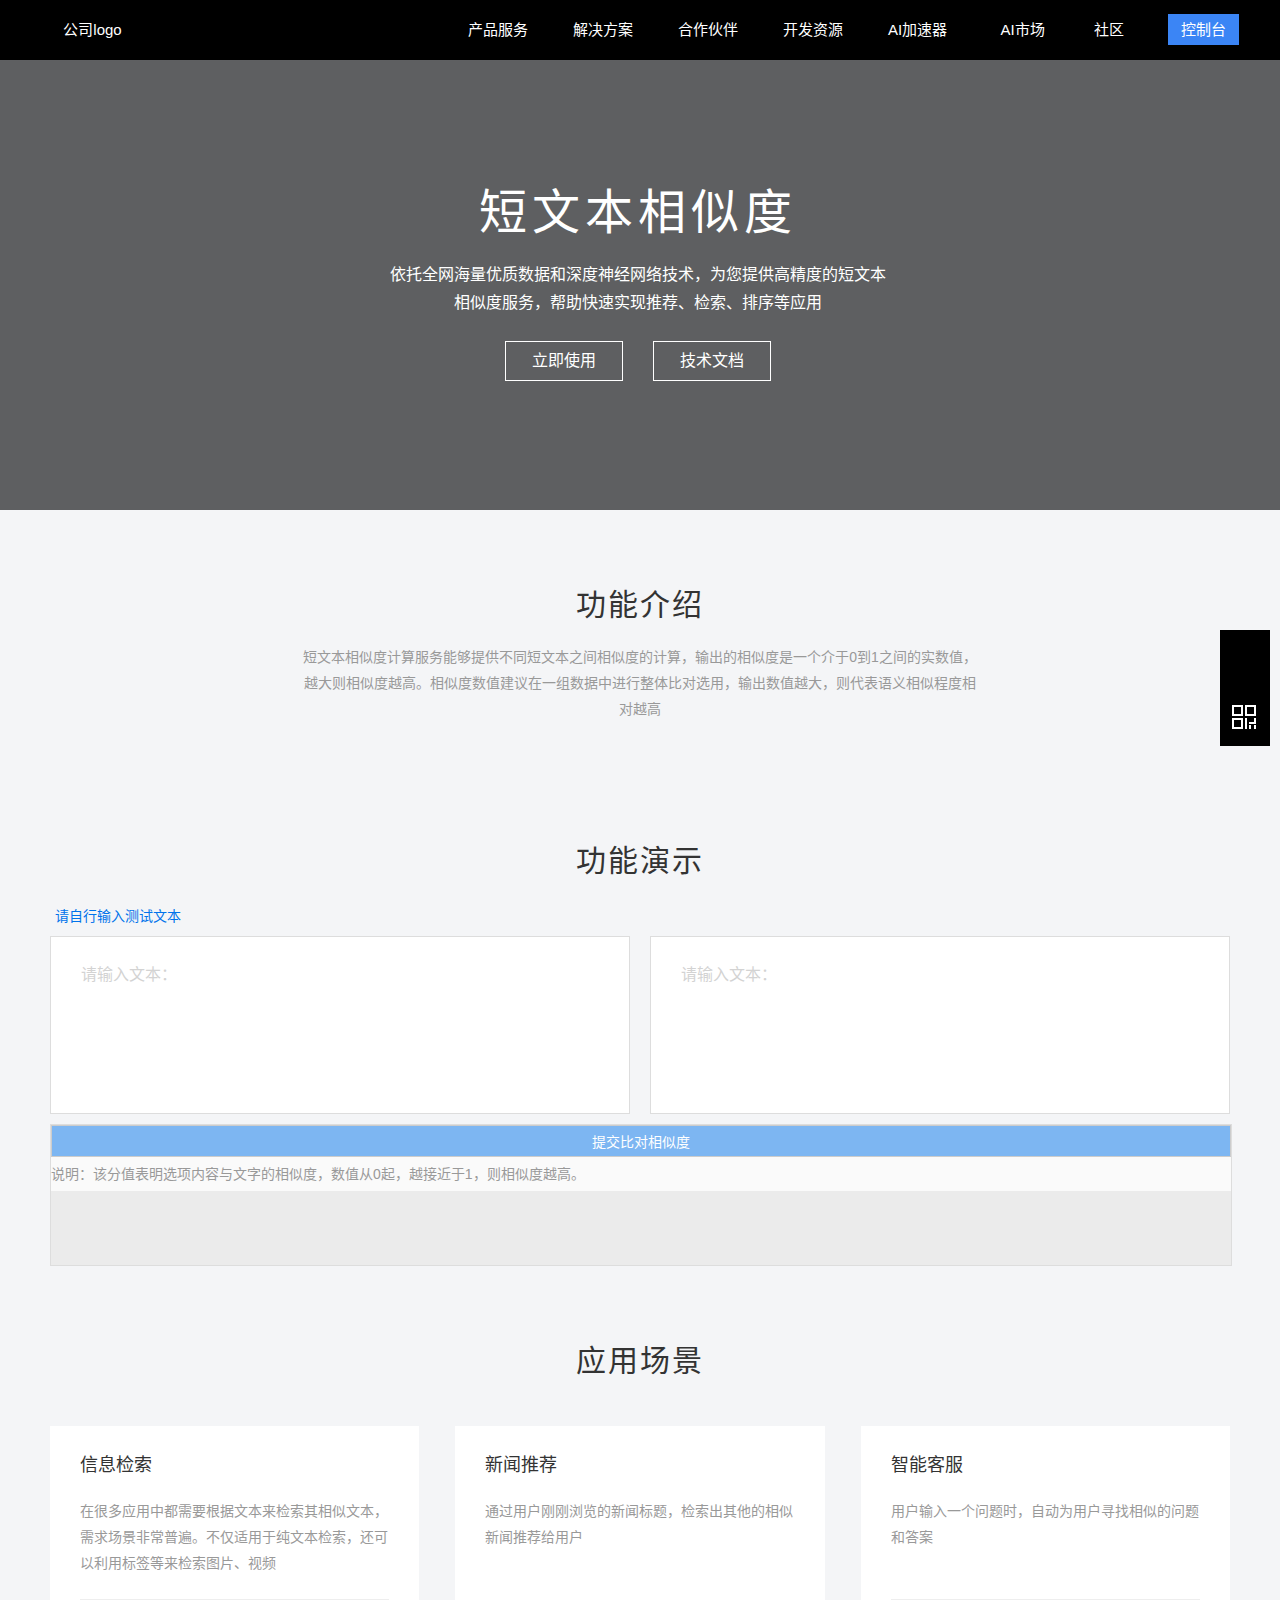
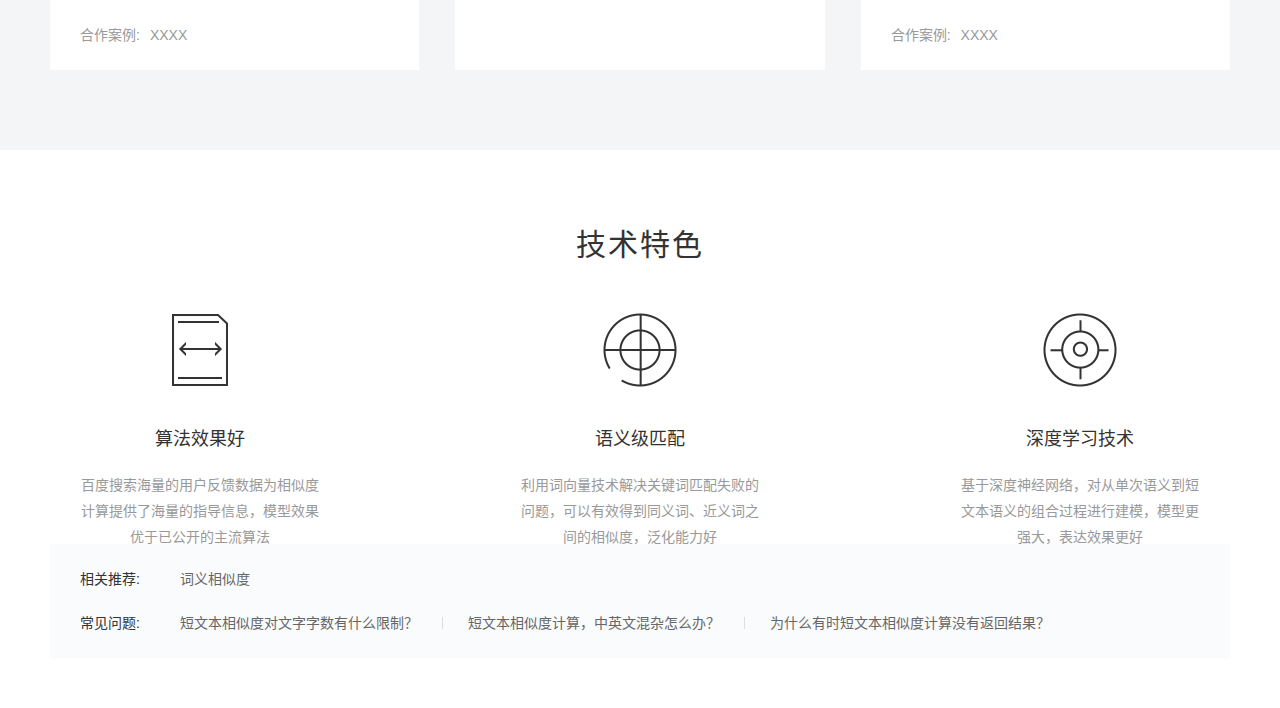
==== demo_app/static/index.html @ 2ed02845 "前端页面用post方法请求数据" ====
<!DOCTYPE html>
<!-- saved from url=(0288)file:///C:/Users/aaronnli/projects/baidu_short_text/%E7%99%BE%E5%BA%A6AI%E5%BC%80%E6%94%BE%E5%B9%B3%E5%8F%B0-%E5%85%A8%E7%90%83%E9%A2%86%E5%85%88%E7%9A%84%E4%BA%BA%E5%B7%A5%E6%99%BA%E8%83%BD%E6%9C%8D%E5%8A%A1%E5%B9%B3%E5%8F%B0-%E7%99%BE%E5%BA%A6AI%E5%BC%80%E6%94%BE%E5%B9%B3%E5%8F%B0.html -->
<html lang="zh-cn"><head><meta http-equiv="Content-Type" content="text/html; charset=UTF-8">
    
    <title>语言智能</title>
    <meta http-equiv="X-UA-Compatible" content="IE=edge">
    <meta name="viewport" content="width=device-width, initial-scale=1.0">
    <meta name="keywords" content="人工智能,百度AI开放平台,语音,speech,语音技术,图像,图像技术,NLP,自然语言,视频分析,视频技术,知识图谱,增强现实,大数据,数据智能,深度学习,机器学习,Paddle,场景应用,解决方案,baiduai,ai.baidu.com,aibaidu,baidubrain,baidurengongzhineng,baidurengongzhinengkaifangpingtai,baidudanao,智能,人工神经网络,人工智能的未来,人工智能产品,什么是人工智能,人工智能专业,人工智能技术,人工智能网站,人工智能的应用,人工智能算法,人工智能系统,人工智能编程,百度智能,AI,AI软件,百度,baidu,百度大脑,百度大脑官网,百度大脑平台,百度大脑开放平台,百度AI,百度AI平台,百度人工智能,人工智能百度,百度人工智能平台,百度人工智能开放平台,百度人工智能技术,百度大脑开放api,百度语音,百度图像,百度NLP,百度自然语言,百度自然语言处理,百度视频技术,百度知识图谱,百度增强现实,百度数据智能,百度深度学习">
    <meta name="description" content="提供全球领先的语音、图像、NLP等多项人工智能技术，开放对话式人工智能系统、智能驾驶系统两大行业生态，共享AI领域最新的应用场景和解决方案，帮您提升竞争力，开创未来">
    <meta name="baidu-site-verification" content="GOPjfm49Yc">
    <link rel="shortcut icon" href="https://aip.bdstatic.com/portal/dist/1560431540354/ai_images/favicon-32.ico">
    <!--[if IE 9]>
    <link rel="stylesheet" href="//aip.bdstatic.com/portal/dist/1560431540354/css/ie9.style.css">
    <![endif]-->
    <!-- <link rel="stylesheet" href="file:///C:/Users/aaronnli/projects/baidu_short_text/%E7%99%BE%E5%BA%A6AI%E5%BC%80%E6%94%BE%E5%B9%B3%E5%8F%B0-%E5%85%A8%E7%90%83%E9%A2%86%E5%85%88%E7%9A%84%E4%BA%BA%E5%B7%A5%E6%99%BA%E8%83%BD%E6%9C%8D%E5%8A%A1%E5%B9%B3%E5%8F%B0-%E7%99%BE%E5%BA%A6AI%E5%BC%80%E6%94%BE%E5%B9%B3%E5%8F%B0_files/base.style.css">
    <link rel="stylesheet" href="file:///C:/Users/aaronnli/projects/baidu_short_text/%E7%99%BE%E5%BA%A6AI%E5%BC%80%E6%94%BE%E5%B9%B3%E5%8F%B0-%E5%85%A8%E7%90%83%E9%A2%86%E5%85%88%E7%9A%84%E4%BA%BA%E5%B7%A5%E6%99%BA%E8%83%BD%E6%9C%8D%E5%8A%A1%E5%B9%B3%E5%8F%B0-%E7%99%BE%E5%BA%A6AI%E5%BC%80%E6%94%BE%E5%B9%B3%E5%8F%B0_files/nlp_basic-simnet.style.css"> -->

    <link rel="stylesheet" href="/static/index/base.style.css">
    <link rel="stylesheet" href="/static/index/nlp_basic-simnet.style.css">
    <!-- 由Aaron注释掉 
        <script src="http://push.zhanzhang.baidu.com/push.js"></script>
        <script src="https://hm.baidu.com/hm.js?8b973192450250dd85b9011320b455ba"></script>
        <script src="http://push.zhanzhang.baidu.com/push.js"></script>
        <script src="https://hm.baidu.com/hm.js?8b973192450250dd85b9011320b455ba"></script>
        <script charset="utf-8" src="/static/index/v.js"></script>
        <script charset="utf-8" src="file:///C:/Users/aaronnli/projects/baidu_short_text/%E7%99%BE%E5%BA%A6AI%E5%BC%80%E6%94%BE%E5%B9%B3%E5%8F%B0-%E5%85%A8%E7%90%83%E9%A2%86%E5%85%88%E7%9A%84%E4%BA%BA%E5%B7%A5%E6%99%BA%E8%83%BD%E6%9C%8D%E5%8A%A1%E5%B9%B3%E5%8F%B0-%E7%99%BE%E5%BA%A6AI%E5%BC%80%E6%94%BE%E5%B9%B3%E5%8F%B0_files/v.js.%E4%B8%8B%E8%BD%BD"></script><script src="file:///C:/Users/aaronnli/projects/baidu_short_text/%E7%99%BE%E5%BA%A6AI%E5%BC%80%E6%94%BE%E5%B9%B3%E5%8F%B0-%E5%85%A8%E7%90%83%E9%A2%86%E5%85%88%E7%9A%84%E4%BA%BA%E5%B7%A5%E6%99%BA%E8%83%BD%E6%9C%8D%E5%8A%A1%E5%B9%B3%E5%8F%B0-%E7%99%BE%E5%BA%A6AI%E5%BC%80%E6%94%BE%E5%B9%B3%E5%8F%B0_files/push.js.%E4%B8%8B%E8%BD%BD"></script><script src="file:///C:/Users/aaronnli/projects/baidu_short_text/%E7%99%BE%E5%BA%A6AI%E5%BC%80%E6%94%BE%E5%B9%B3%E5%8F%B0-%E5%85%A8%E7%90%83%E9%A2%86%E5%85%88%E7%9A%84%E4%BA%BA%E5%B7%A5%E6%99%BA%E8%83%BD%E6%9C%8D%E5%8A%A1%E5%B9%B3%E5%8F%B0-%E7%99%BE%E5%BA%A6AI%E5%BC%80%E6%94%BE%E5%B9%B3%E5%8F%B0_files/hm.js.%E4%B8%8B%E8%BD%BD"></script><script charset="utf-8" src="file:///C:/Users/aaronnli/projects/baidu_short_text/%E7%99%BE%E5%BA%A6AI%E5%BC%80%E6%94%BE%E5%B9%B3%E5%8F%B0-%E5%85%A8%E7%90%83%E9%A2%86%E5%85%88%E7%9A%84%E4%BA%BA%E5%B7%A5%E6%99%BA%E8%83%BD%E6%9C%8D%E5%8A%A1%E5%B9%B3%E5%8F%B0-%E7%99%BE%E5%BA%A6AI%E5%BC%80%E6%94%BE%E5%B9%B3%E5%8F%B0_files/v.js.%E4%B8%8B%E8%BD%BD"></script><script src="file:///C:/Users/aaronnli/projects/baidu_short_text/%E7%99%BE%E5%BA%A6AI%E5%BC%80%E6%94%BE%E5%B9%B3%E5%8F%B0-%E5%85%A8%E7%90%83%E9%A2%86%E5%85%88%E7%9A%84%E4%BA%BA%E5%B7%A5%E6%99%BA%E8%83%BD%E6%9C%8D%E5%8A%A1%E5%B9%B3%E5%8F%B0-%E7%99%BE%E5%BA%A6AI%E5%BC%80%E6%94%BE%E5%B9%B3%E5%8F%B0_files/push.js.%E4%B8%8B%E8%BD%BD"></script><script src="file:///C:/Users/aaronnli/projects/baidu_short_text/%E7%99%BE%E5%BA%A6AI%E5%BC%80%E6%94%BE%E5%B9%B3%E5%8F%B0-%E5%85%A8%E7%90%83%E9%A2%86%E5%85%88%E7%9A%84%E4%BA%BA%E5%B7%A5%E6%99%BA%E8%83%BD%E6%9C%8D%E5%8A%A1%E5%B9%B3%E5%8F%B0-%E7%99%BE%E5%BA%A6AI%E5%BC%80%E6%94%BE%E5%B9%B3%E5%8F%B0_files/hm.js.%E4%B8%8B%E8%BD%BD"></script><script charset="utf-8" src="file:///C:/Users/aaronnli/projects/baidu_short_text/%E7%99%BE%E5%BA%A6AI%E5%BC%80%E6%94%BE%E5%B9%B3%E5%8F%B0-%E5%85%A8%E7%90%83%E9%A2%86%E5%85%88%E7%9A%84%E4%BA%BA%E5%B7%A5%E6%99%BA%E8%83%BD%E6%9C%8D%E5%8A%A1%E5%B9%B3%E5%8F%B0-%E7%99%BE%E5%BA%A6AI%E5%BC%80%E6%94%BE%E5%B9%B3%E5%8F%B0_files/v.js.%E4%B8%8B%E8%BD%BD"></script><script src="file:///C:/Users/aaronnli/projects/baidu_short_text/%E7%99%BE%E5%BA%A6AI%E5%BC%80%E6%94%BE%E5%B9%B3%E5%8F%B0-%E5%85%A8%E7%90%83%E9%A2%86%E5%85%88%E7%9A%84%E4%BA%BA%E5%B7%A5%E6%99%BA%E8%83%BD%E6%9C%8D%E5%8A%A1%E5%B9%B3%E5%8F%B0-%E7%99%BE%E5%BA%A6AI%E5%BC%80%E6%94%BE%E5%B9%B3%E5%8F%B0_files/push.js.%E4%B8%8B%E8%BD%BD"></script><script src="file:///C:/Users/aaronnli/projects/baidu_short_text/%E7%99%BE%E5%BA%A6AI%E5%BC%80%E6%94%BE%E5%B9%B3%E5%8F%B0-%E5%85%A8%E7%90%83%E9%A2%86%E5%85%88%E7%9A%84%E4%BA%BA%E5%B7%A5%E6%99%BA%E8%83%BD%E6%9C%8D%E5%8A%A1%E5%B9%B3%E5%8F%B0-%E7%99%BE%E5%BA%A6AI%E5%BC%80%E6%94%BE%E5%B9%B3%E5%8F%B0_files/hm.js.%E4%B8%8B%E8%BD%BD"></script><script charset="utf-8" src="file:///C:/Users/aaronnli/projects/baidu_short_text/%E7%99%BE%E5%BA%A6AI%E5%BC%80%E6%94%BE%E5%B9%B3%E5%8F%B0-%E5%85%A8%E7%90%83%E9%A2%86%E5%85%88%E7%9A%84%E4%BA%BA%E5%B7%A5%E6%99%BA%E8%83%BD%E6%9C%8D%E5%8A%A1%E5%B9%B3%E5%8F%B0-%E7%99%BE%E5%BA%A6AI%E5%BC%80%E6%94%BE%E5%B9%B3%E5%8F%B0_files/v.js.%E4%B8%8B%E8%BD%BD"></script><script src="file:///C:/Users/aaronnli/projects/baidu_short_text/%E7%99%BE%E5%BA%A6AI%E5%BC%80%E6%94%BE%E5%B9%B3%E5%8F%B0-%E5%85%A8%E7%90%83%E9%A2%86%E5%85%88%E7%9A%84%E4%BA%BA%E5%B7%A5%E6%99%BA%E8%83%BD%E6%9C%8D%E5%8A%A1%E5%B9%B3%E5%8F%B0-%E7%99%BE%E5%BA%A6AI%E5%BC%80%E6%94%BE%E5%B9%B3%E5%8F%B0_files/push.js.%E4%B8%8B%E8%BD%BD"></script><script src="file:///C:/Users/aaronnli/projects/baidu_short_text/%E7%99%BE%E5%BA%A6AI%E5%BC%80%E6%94%BE%E5%B9%B3%E5%8F%B0-%E5%85%A8%E7%90%83%E9%A2%86%E5%85%88%E7%9A%84%E4%BA%BA%E5%B7%A5%E6%99%BA%E8%83%BD%E6%9C%8D%E5%8A%A1%E5%B9%B3%E5%8F%B0-%E7%99%BE%E5%BA%A6AI%E5%BC%80%E6%94%BE%E5%B9%B3%E5%8F%B0_files/hm.js.%E4%B8%8B%E8%BD%BD"></script><script src="file:///C:/Users/aaronnli/projects/baidu_short_text/%E7%99%BE%E5%BA%A6AI%E5%BC%80%E6%94%BE%E5%B9%B3%E5%8F%B0-%E5%85%A8%E7%90%83%E9%A2%86%E5%85%88%E7%9A%84%E4%BA%BA%E5%B7%A5%E6%99%BA%E8%83%BD%E6%9C%8D%E5%8A%A1%E5%B9%B3%E5%8F%B0-%E7%99%BE%E5%BA%A6AI%E5%BC%80%E6%94%BE%E5%B9%B3%E5%8F%B0_files/push.js.%E4%B8%8B%E8%BD%BD"></script><script src="file:///C:/Users/aaronnli/projects/baidu_short_text/%E7%99%BE%E5%BA%A6AI%E5%BC%80%E6%94%BE%E5%B9%B3%E5%8F%B0-%E5%85%A8%E7%90%83%E9%A2%86%E5%85%88%E7%9A%84%E4%BA%BA%E5%B7%A5%E6%99%BA%E8%83%BD%E6%9C%8D%E5%8A%A1%E5%B9%B3%E5%8F%B0-%E7%99%BE%E5%BA%A6AI%E5%BC%80%E6%94%BE%E5%B9%B3%E5%8F%B0_files/hm.js.%E4%B8%8B%E8%BD%BD"></script><script charset="utf-8" src="file:///C:/Users/aaronnli/projects/baidu_short_text/%E7%99%BE%E5%BA%A6AI%E5%BC%80%E6%94%BE%E5%B9%B3%E5%8F%B0-%E5%85%A8%E7%90%83%E9%A2%86%E5%85%88%E7%9A%84%E4%BA%BA%E5%B7%A5%E6%99%BA%E8%83%BD%E6%9C%8D%E5%8A%A1%E5%B9%B3%E5%8F%B0-%E7%99%BE%E5%BA%A6AI%E5%BC%80%E6%94%BE%E5%B9%B3%E5%8F%B0_files/v.js.%E4%B8%8B%E8%BD%BD"></script><script src="file:///C:/Users/aaronnli/projects/baidu_short_text/%E7%99%BE%E5%BA%A6AI%E5%BC%80%E6%94%BE%E5%B9%B3%E5%8F%B0-%E5%85%A8%E7%90%83%E9%A2%86%E5%85%88%E7%9A%84%E4%BA%BA%E5%B7%A5%E6%99%BA%E8%83%BD%E6%9C%8D%E5%8A%A1%E5%B9%B3%E5%8F%B0-%E7%99%BE%E5%BA%A6AI%E5%BC%80%E6%94%BE%E5%B9%B3%E5%8F%B0_files/push.js.%E4%B8%8B%E8%BD%BD"></script><script src="file:///C:/Users/aaronnli/projects/baidu_short_text/%E7%99%BE%E5%BA%A6AI%E5%BC%80%E6%94%BE%E5%B9%B3%E5%8F%B0-%E5%85%A8%E7%90%83%E9%A2%86%E5%85%88%E7%9A%84%E4%BA%BA%E5%B7%A5%E6%99%BA%E8%83%BD%E6%9C%8D%E5%8A%A1%E5%B9%B3%E5%8F%B0-%E7%99%BE%E5%BA%A6AI%E5%BC%80%E6%94%BE%E5%B9%B3%E5%8F%B0_files/hm.js.%E4%B8%8B%E8%BD%BD"></script><script src="file:///C:/Users/aaronnli/projects/baidu_short_text/%E7%99%BE%E5%BA%A6AI%E5%BC%80%E6%94%BE%E5%B9%B3%E5%8F%B0-%E5%85%A8%E7%90%83%E9%A2%86%E5%85%88%E7%9A%84%E4%BA%BA%E5%B7%A5%E6%99%BA%E8%83%BD%E6%9C%8D%E5%8A%A1%E5%B9%B3%E5%8F%B0-%E7%99%BE%E5%BA%A6AI%E5%BC%80%E6%94%BE%E5%B9%B3%E5%8F%B0_files/push.js.%E4%B8%8B%E8%BD%BD"></script><script charset="utf-8" src="file:///C:/Users/aaronnli/projects/baidu_short_text/%E7%99%BE%E5%BA%A6AI%E5%BC%80%E6%94%BE%E5%B9%B3%E5%8F%B0-%E5%85%A8%E7%90%83%E9%A2%86%E5%85%88%E7%9A%84%E4%BA%BA%E5%B7%A5%E6%99%BA%E8%83%BD%E6%9C%8D%E5%8A%A1%E5%B9%B3%E5%8F%B0-%E7%99%BE%E5%BA%A6AI%E5%BC%80%E6%94%BE%E5%B9%B3%E5%8F%B0_files/v.js.%E4%B8%8B%E8%BD%BD"></script><script src="file:///C:/Users/aaronnli/projects/baidu_short_text/%E7%99%BE%E5%BA%A6AI%E5%BC%80%E6%94%BE%E5%B9%B3%E5%8F%B0-%E5%85%A8%E7%90%83%E9%A2%86%E5%85%88%E7%9A%84%E4%BA%BA%E5%B7%A5%E6%99%BA%E8%83%BD%E6%9C%8D%E5%8A%A1%E5%B9%B3%E5%8F%B0-%E7%99%BE%E5%BA%A6AI%E5%BC%80%E6%94%BE%E5%B9%B3%E5%8F%B0_files/hm.js.%E4%B8%8B%E8%BD%BD"></script>
        <script>
                var _hmt = _hmt || [];
                (function() {
                    var hm = document.createElement("script");
                    hm.src = "https://hm.baidu.com/hm.js?8b973192450250dd85b9011320b455ba";
                    var s = document.getElementsByTagName("script")[0];
                    s.parentNode.insertBefore(hm, s);
                })();
        </script>
    -->
<style type="text/css">#MsnDialog.ad, #MyMoveAd, #QQ_Full, #ad-SNSSplashAd, #ad6cn, #adBody07, #adLeftFloat, #adRightFloat, #ad_box1, #ad_box2, #ad_full, #ad_headerbanner, #ads_c_tpc, #ads_top_video, #adtop1, #adx_cggp, #crazy_ad_float, #crazy_ad_layer, #cs_left_couplet, #cs_right_couplet, #doyoo_mon_mask, #doyoo_monitor, #duilian_left, #duilian_right, #eis_pad1, #eis_pad2, #floatAd, #floatad-winpop, #fwin_popad_7ree, #fwin_popad_7ree + #fwin_dialog, #gg300, #googleAdIndexTop, #haoetv1, #js-ad-map, #js_ads_banner_top, #js_ads_banner_top_slide, #kfpopupDiv, #leftCouple, #leftCouplet, #leftFloat + #rightFloat, #left_couple, #left_down_float_ad, #left_float + #right_float, #left_top_ad, #left_up_float_ad, #lovexin1, #lovexin11, #lovexin12, #lovexin13, #lovexin14 { display: none!important; z-index:-1!important; height:0px!important;}
#lovexin2, #mbjx_ad, #miaov_float_layer, #micast_ads, #movieInfoRight, #my-adsFPR, #navcontainer + .moneyarea, #netease_mail_footer, #olfullad, #overture_ads_bottom_td, #overture_ads_top_td, #popup.t, #ptcmsad1, #qj960a, #qj960b, #results.content-main > .eLeft, #rightCouple, #rightCouple + #leftFloat, #rightCouplet, #rightCouplet + #leftFloat, #right_couple, #right_couple + #left_float, #right_down_float_ad, #right_up_float_ad, #shareman_ad, #sitefocus.focus, #snActive-wrap, #table1[width="468"][height="50"], #table1[width="794"][height="60"], #table1[width="812"][height="50"], #tanx-con-1, #tanx-fold-main, #textggs, #top_ads0, #toperAd2, #toptb + div[align="center"], #tr_ad1, #tr_ad10, #tr_ad11, #tr_ad2, #tr_ad3, #tr_ad4, #tr_ad5, #tr_ad6, #tr_ad7, #tr_ad8, #tr_ad9, #tripadvisor-ad, #xinnxi, #xinxi { display: none!important; z-index:-1!important; height:0px!important;}
#zds_ad, ._cggp, ._ggs, ._popIn_recommend_article_ad, ._popIn_recommend_article_ad_reserved, .a_cn, .a_fl, .a_pb, .a_pr, .a_sxc, .a_xsfl, .ad-above-footer, .ad-below-adjacent-post, .ad-below-header-menu, .ad-below-post-title, .ad-below-related-post, .ad-couplet-common, .ad-left-down, .ad-left-top, .ad-right-down, .ad-right-top, .ad-site, .ad250left, .ad250right, .ad300left, .ad336left, .ad990x130, .ad990x90, .ad_couplebanner, .ad_fixed, .ad_footerbanner, .ad_headerbanner, .ad_hf, .ad_home_current, .ad_midd, .ad_right_1, .ad_right_2, .ad_thread, .ads > a > img[src*=".sinaimg."], .adsense160, .adsense200, .adsoho, .assort-ad, .banner-ad-section, .bdyp-sygg-ul, .below_ads, .bm.a_c, .bn728-93, .bottom-adv, .bottomSponsor { display: none!important; z-index:-1!important; height:0px!important;}
.bus_adsbox, .cari-ads, .chat-ad, .chat-right-ad, .chat-sysbroadcast-ad, .chat-top-ad, .comiis_adbox, .con_ad, .content-video > .ads, .content-video > .ads-player, .content_ad_300, .couplet_9cb0d, .customSlideshow-ad-below, .d_slidebanner, .f-sign-cont[data-dysign-adid], .gg1000, .gg430, .gg_300, .gg_950, .gg_960, .gg_full, .ggad, .ggdistich, .gggtop, .ggpost-below, .ggtop, .google_adsense2, .gpt_ads_box, .hao123-unionad-pic, .heg > .div-list, .his-sign-cont[data-dysign-adid], .iHead960x90, .index_alert_gg, .indexad2, .indexad3, .indexad4, .it618_firstad_flex, .kf_qycn_com_cckf_welcomebox, .leftadv, .lol-ad, .lol_ad, .lyzm-prevent, .menutab_ad, .ml_ad1, .ml_ad3, .ml_ad5, .mlad, .movie-advert-link, .pagead_3, .player-bottom-gg { display: none!important; z-index:-1!important; height:0px!important;}
.readerAd, .room-ad-bottom, .room-ad-top, .room-ad-video-down, .scupioadslot, .sxAdBox, .theme_custom_slidebox-ad-below, .tipadds, .tmall_ad_container, .top-read-ad, .topSponsor, .toy52_outer, .toy52apparel_ALL, .twavt-ads, .wf_ad_block, .widget_ad_sidebar, .widget_adbox, .wp.a_f, .wp.a_h, .wumii-bottom-popup, .wumii-widget-ad, .wzad, .yd_ad, .yd_ad1, .yd_ad2, .yd_ad3, .yd_ad5, .yd_ad6, .zone_wap_banner2, A[href*=".com/?Agent="], a[href*=".123ch.cn"], a[href*=".222bz.com/"], a[href*=".9xiazaiqi.com"], a[href*=".com/?Extend="], a[href*=".com/?p="][target="_blank"] > img[src$=".gif"], a[href*=".com/Register.aspx?aid="], a[href*=".com/Register/?a="], a[href*=".com/Register?a="], a[href*=".com?aff="], a[href*=".com?intr="], a[href*=".downok.com"], a[href*=".qpzqxz.com/"], a[href*=".qtj5.com/"], a[href*=".tudown.com/"], a[href*=".wjLkj.com/"], a[href*=".yyk2.com/"], a[href*="/?INTR="], a[href*="/?Intr="], a[href*="/?intr="], a[href^="http://ad.moemoe."] { display: none!important; z-index:-1!important; height:0px!important;}
a[href^="http://go.gotourl.xyz/"], a[href^="http://www.upupoo.com/?"], a[href^="https://hi.potvpn.com/?from="], body[onload*="u()"] > #x, div#ad_id, div[id^="ad_thread"], img[src$="/2016-0114-700X70.gif"] ~ a[onmouseover="this.style.background='#DEF5CD';"]:nth-child(-n+226), img[src$="/2016-0114-700X70.gif"] ~ span[class^="f"] > span > a[onmouseover="this.style.background='#DEF5CD';"]:first-child:last-child, img[src$="/47650fdad90b35b07d9339b792713f7e.gif"] ~ a[onmouseover="this.style.background='#DEF5CD';"]:nth-child(-n+226), img[src$="/47650fdad90b35b07d9339b792713f7e.gif"] ~ span[class^="f"] > span > a[onmouseover="this.style.background='#DEF5CD';"]:first-child:last-child, img[src$="/a1b45005bda18472821222856c6d4f99.gif"] ~ a[onmouseover="this.style.background='#DEF5CD';"]:nth-child(-n+226), img[src$="/a1b45005bda18472821222856c6d4f99.gif"] ~ span[class^="f"] > span > a[onmouseover="this.style.background='#DEF5CD';"]:first-child:last-child, script + #rbbox, script + .sptable[cellpadding="5"], script + .sptable_do_not_remove[cellpadding="5"], table[style="border:#e8e8e8 1px solid;"] + div[style="margin-top:5px"] > table[style="width:100%;"][cellspacing="0"][cellpadding="1"][bordercolor="#999999"][border="1"], [style="display:none"] + iframe[scrolling="no"][src*="//"][src*="?"][src*="="][src*="&"][width][height][frameborder="0"], div:not([id]):not([class]):not([style]) > div:not([id]):not([class]):not([style]) > iframe[scrolling="no"][src*="//"][src*="?"][src*="="][src*="&"][width][height][frameborder="0"], div[style^="width: 100%;"][style$="display: block;"] iframe[scrolling="no"][src*="//"][src*="?"][src*="="][src*="&"][width][height][frameborder="0"], div[style^="width: 100%;"][style$="margin: 0px;"] iframe[scrolling="no"][src*="//"][src*="?"][src*="="][src*="&"][width][height][frameborder="0"], div[style^="width: 100%;"][style$="opacity: 100;"] iframe[scrolling="no"][src*="//"][src*="?"][src*="="][src*="&"][width][height][frameborder="0"], div[style^="width: 100%;"][style$="overflow: hidden;"] iframe[scrolling="no"][src*="//"][src*="?"][src*="="][src*="&"][width][height][frameborder="0"], div[style^="width: 100%;"][style$="visibility: visible;"] iframe[scrolling="no"][src*="//"][src*="?"][src*="="][src*="&"][width][height][frameborder="0"], div[style^="width: 100%;"][style$="z-index: inherit;"] iframe[scrolling="no"][src*="//"][src*="?"][src*="="][src*="&"][width][height][frameborder="0"], #cpro_container, a[href*="/mobads.php?"], div[id][style="width: 100%;"] > div > div > iframe[scrolling="no"][src^="http"][src*="?"][src*="="][src*="&"][width][height][frameborder="0"], div[id][style="width: 100%;"] > div > iframe[scrolling="no"][src^="http"][src*="?"][src*="="][src*="&"][width][height][frameborder="0"], div[id][style="width: 100%;"] > iframe[scrolling="no"][src^="http"][src*="?"][src*="="][src*="&"][width][height][frameborder="0"], div[style="width: 100%;"]:not([id]):not([class]) > iframe[scrolling="no"][src*="//"][src*="?"][src*="="][src*="&"][width][height][frameborder="0"], div[style^="width: 100%;"]:not([id]):not([class]) > iframe[scrolling="no"][src^="http"][src*="?"][src*="="][src*="&"][width][height][frameborder="0"], .footer > #box[style="width:100%;height:100%;position:fixed;top:0"], a[href^="http://yunbofangbt."], #j-new-ad, .a_sxfl, .a_sxmu, .a_sxp, .a_sxpb, .heg > .partner-list, a[href^="/dasp.php?a="], [class^="ADTOPLB"] { display: none!important; z-index:-1!important; height:0px!important;}
</style><style type="text/css">.adsbygoogle, .ggbox, .banner-site, .a_p, .a_fr, div[id$="2"] ~ #\31 [data-click^="\7b \"rsv_bdr\":\"0\",\"p5\":"], div[data-ad], .wgt-ads, .wapAd, .v-s-tuiguang-wrap, .topBanner, .top-banner-ad-wrap, .top-ad-cont, .text-link-ads, .text-advertise, .tc-card[tpl="fc_before_fixads"], .spread-wrap, .spage-couplet-container, .slide-bner-adv-ret, .sfc-image-content-waterfall-item > div:not([class]) > .sfc-image-content-cell, .sfc-image-content-adtext, .sf-wrap > .c-back + div[id]:last-child, .search-aside-adWrap, .sam_iebrowser_banner, .s-news-special[data-url^="http://vip.baidu.com/"], .rightAd-skin, .rec-feeditem, .qb-other-answer-wmad, .picad, .pageLeftFixedAD, .nav_ads, .manual-spread, .l-header-ad, .intro-adv, .gg-content, .ecomad-banner-loading, .ec_wise_ad, .ec_sma_im, .ec_im_container, .ec_ad, .ec-oad, .ec-ad, .content-adv, .cbg-Ads, .bds-list-ads, .banner-cover, .afd-item, .adTopImg, .adLog, .ad-platform-tips { display: none!important; z-index:-1!important; height:0px!important;}
#wgt-left-promo, #video_push_box, #spage-top-banner, #sning3, #sning2, #sning1, #search_bottomad, #search-union-ad, #left-promotion, #j-ad-side, #j-ad-first, #index_right_top, #index_right_float, #index_banner_top, #gamePromo, #ec_im_container, #couplet-right, #couplet-left, #bdyx_float_rb, #asideRight, #asideLeft, #ad_xbox_3, #ad_xbox_2, #ad_xbox_1, #adTitleRight, #adMainTopRight, #adMainTopLeft, #adCard, a[href*="/?aff="], a[href*=".umeng.com"], a > img[width="980"][src*=".sinaimg."], a > img[width="960"][src*=".sinaimg."], a > img[src*=".sinaimg."][src$=".gif"][style*="width:960"], .wp.a_t, .widget_ui_ads, .baiduad, .a_pt, .a_mu, #kfivtwin, #haoetv, #gg1 { display: none!important; z-index:-1!important; height:0px!important;}
</style><style type="text/css">*[style="display:block !important;visibility:visible !important"]{margin:0!important;height: 0 !important;overflow: hidden !important;opacity: 0 !important;pointer-events: none !important;}</style>
<style id="__web-inspector-hide-shortcut-style__" type="text/css">
.__web-inspector-hide-shortcut__, .__web-inspector-hide-shortcut__ *, .__web-inspector-hidebefore-shortcut__::before, .__web-inspector-hideafter-shortcut__::after
{
    visibility: hidden !important;
}
</style>

<!-- <script src="/static/vue/vue.js"></script> -->
<script src="/static/jquery/jquery-3.4.1.js"></script>
</head>
<body class="ai-platform" youdao="bind">
<img src="/static/index/03D0F32FE36C4E3A893D1AD60E797F5B" class="ai-share-icon" alt="">
<div class="ai-nav-contain" id="ai-nav-contain">
    <div class="ai-nav-cover">
        <!-- <a>
            <div class="ai-nav-brand" style="color: #FFFFFF">公司logo</div>
        </a> -->
        
        <div class="ai-nav-item" style="margin-right:300px">
            <div class="ai-nav-name">公司logo</div>
        </div>
        <div class="ai-nav-item">
            <div class="ai-nav-name">产品服务</div>
            <div class="ai-nav-detail ai-nav-detail-l" id="ai-nav-tech">
                <div class="ai-nav-detail-l-title-contain">
                    <div class="ai-nav-detail-l-title" data-index="0">
                        <div class="ai-nav-detail-l-title-icon ai-icon-speech"></div>
                        <div class="ai-nav-detail-l-title-info">语音技术</div>
                        <div class="ai-nav-detail-l-title-array"></div>
                    </div>
                    <div class="ai-nav-detail-l-title" data-index="1">
                        <div class="ai-nav-detail-l-title-icon ai-icon-image"></div>
                        <div class="ai-nav-detail-l-title-info">图像技术</div>
                        <div class="ai-nav-detail-l-title-array"></div>
                    </div>
                    <div class="ai-nav-detail-l-title" data-index="2">
                        <div class="ai-nav-detail-l-title-icon ai-icon-text"></div>
                        <div class="ai-nav-detail-l-title-info">文字识别</div>
                        <div class="ai-nav-detail-l-title-array"></div>
                    </div>
                    <div class="ai-nav-detail-l-title" data-index="3">
                        <div class="ai-nav-detail-l-title-icon ai-icon-body"></div>
                        <div class="ai-nav-detail-l-title-info">人脸与人体识别</div>
                        <div class="ai-nav-detail-l-title-array"></div>
                    </div>
                    <div class="ai-nav-detail-l-title" data-index="4">
                        <div class="ai-nav-detail-l-title-icon ai-icon-video"></div>
                        <div class="ai-nav-detail-l-title-info">视频技术</div>
                        <div class="ai-nav-detail-l-title-array"></div>
                    </div>
                    <div class="ai-nav-detail-l-title" data-index="5">
                        <div class="ai-nav-detail-l-title-icon ai-icon-ar"></div>
                        <div class="ai-nav-detail-l-title-info">AR与VR</div>
                        <div class="ai-nav-detail-l-title-array"></div>
                    </div>
                    <div class="ai-nav-detail-l-title" data-index="6">
                        <div class="ai-nav-detail-l-title-icon ai-icon-nlp"></div>
                        <div class="ai-nav-detail-l-title-info">自然语言处理</div>
                        <div class="ai-nav-detail-l-title-array"></div>
                    </div>
                    <div class="ai-nav-detail-l-title" data-index="7">
                        <div class="ai-nav-detail-l-title-icon ai-icon-data"></div>
                        <div class="ai-nav-detail-l-title-info">数据智能</div>
                        <div class="ai-nav-detail-l-title-array"></div>
                    </div>
                    <div class="ai-nav-detail-l-title" data-index="8">
                        <div class="ai-nav-detail-l-title-icon ai-icon-schema"></div>
                        <div class="ai-nav-detail-l-title-info">知识图谱</div>
                        <div class="ai-nav-detail-l-title-array"></div>
                    </div>
                    <div class="ai-nav-detail-l-title-modify">
                        <div class="ai-nav-detail-l-title" data-index="9">
                            <div class="ai-nav-detail-l-title-icon ai-icon-hardware"></div>
                            <div class="ai-nav-detail-l-title-info">硬件产品与服务</div>
                            <div class="ai-nav-detail-l-title-array"></div>
                        </div>
                        <div class="ai-nav-detail-l-title" data-index="10">
                            <div class="ai-nav-detail-l-title-icon ai-icon-easydl"></div>
                            <div class="ai-nav-detail-l-title-info">定制化训练平台</div>
                            <div class="ai-nav-detail-l-title-array"></div>
                        </div>
                        <div class="ai-nav-detail-l-title ai-nav-detail-l-title-last" data-index="11">
                            <div class="ai-nav-detail-l-title-icon ai-icon-paddle"></div>
                            <div class="ai-nav-detail-l-title-info">深度学习开放平台</div>
                            <div class="ai-nav-detail-l-title-array"></div>
                        </div>
                    </div>
                </div>
                <div class="ai-nav-detail-l-mask">
                    <div class="ai-nav-detail-l-inner-contain ai-nav-detail-l-inner-contain-active">
                        <div class="ai-nav-detail-l-content">
                            <div class="ai-nav-detail-l-specific">
                                <div class="ai-nav-detail-l-specific-title">
                                    <div class="ai-nav-detail-l-specific-title-inner">
                                        <a>
                                            语音识别
                                        </a>
                                    </div>
                                </div>
                                <div class="ai-nav-common-column">
                                    <div class="ai-nav-common-column-item">
                                        <div class="ai-nav-common-column-item-inner ai-hot">
                                            <a>
                                                语音识别
                                            </a>
                                        </div>
                                    </div>
                                    <div class="ai-nav-common-column-item">
                                        <div class="ai-nav-common-column-item-inner">
                                            <a>
                                                远场语音识别
                                            </a>
                                        </div>
                                    </div>
                                </div>
                                <div class="ai-nav-common-column">
                                    <div class="ai-nav-common-column-item">
                                        <div class="ai-nav-common-column-item-inner ai-new">
                                            <a>
                                                语音识别极速版
                                            </a>
                                        </div>
                                    </div>
                                </div>
                                <div class="ai-nav-common-column">
                                    <div class="ai-nav-common-column-item">
                                        <div class="ai-nav-common-column-item-inner">
                                            <a>
                                                长语音识别
                                            </a>
                                        </div>
                                    </div>
                                </div>
                            </div>
                            <div class="ai-nav-detail-l-specific">
                                <div class="ai-nav-detail-l-specific-title">
                                    <div class="ai-nav-detail-l-specific-title-inner ai-hot">
                                        <a>
                                            语音合成
                                        </a>
                                    </div>
                                </div>
                            </div>
                            <div class="ai-nav-detail-l-specific">
                                <div class="ai-nav-detail-l-specific-title">
                                    <div class="ai-nav-detail-l-specific-title-inner">
                                        <a>
                                            语音唤醒
                                        </a>
                                    </div>
                                </div>
                            </div>
                            <div class="ai-nav-detail-l-specific">
                                <div class="ai-nav-detail-l-specific-title">
                                    <div class="ai-nav-detail-l-specific-title-inner">
                                        <a>
                                            呼叫中心语音
                                        </a>
                                    </div>
                                </div>
                                <div class="ai-nav-common-column">
                                    <div class="ai-nav-common-column-item">
                                        <div class="ai-nav-common-column-item-inner">
                                            <a>
                                                实时语音识别
                                            </a>
                                        </div>
                                    </div>
                                </div>
                                <div class="ai-nav-common-column">
                                    <div class="ai-nav-common-column-item">
                                        <div class="ai-nav-common-column-item-inner">
                                            <a>
                                                音频文件转写
                                            </a>
                                        </div>
                                    </div>
                                </div>
                            </div>
                        </div>
                        <div class="ai-nav-detail-l-product-line"></div>
                        <div class="ai-nav-detail-l-product">
                            <div class="ai-nav-detail-l-product-inner">
                                <div class="ai-nav-common-p-title">
                                    硬件产品与服务
                                </div>
                                <div class="ai-nav-detail-l-product-info">
                                    <div class="ai-nav-detail-l-product-info-inner ai-test">
                                        <a>
                                            远场语音开发套件
                                        </a>
                                    </div>
                                </div>
                                <div class="ai-nav-detail-l-product-info">
                                    <div class="ai-nav-detail-l-product-info-inner ai-new">
                                        <a>
                                            机器人平台ABC Robot
                                        </a>
                                    </div>
                                </div>
                                <div class="ai-nav-common-p-title">
                                    专项解决方案
                                </div>
                                <div class="ai-nav-detail-l-product-info">
                                    <div class="ai-nav-detail-l-product-info-inner ai-test">
                                        <a>
                                            智能电销
                                        </a>
                                    </div>
                                </div>
                                <div class="ai-nav-detail-l-product-info">
                                    <div class="ai-nav-detail-l-product-info-inner ai-test">
                                        <a>
                                            语音搜索解决方案
                                        </a>
                                    </div>
                                </div>
                                <div class="ai-nav-detail-l-product-info">
                                    <div class="ai-nav-detail-l-product-info-inner ai-test">
                                        <a>
                                            呼叫中心语音解决方案
                                        </a>
                                    </div>
                                </div>
                                <div class="ai-nav-common-p-title">
                                    定制化训练平台
                                </div>
                                <div class="ai-nav-detail-l-product-info">
                                    <div class="ai-nav-detail-l-product-info-inner ai-new">
                                        <a>
                                            语音自训练平台
                                        </a>
                                    </div>
                                </div>
                                <div class="ai-nav-common-p-title">
                                    私有化产品
                                </div>
                                <div class="ai-nav-detail-l-product-info">
                                    <div class="ai-nav-detail-l-product-info-inner ai-new">
                                        <a>
                                            私有化模型
                                        </a>
                                    </div>
                                </div>
                            </div>
                        </div>
                    </div>
                    <div class="ai-nav-detail-l-inner-contain">
                        <div class="ai-nav-detail-l-content">
                            <div class="ai-nav-detail-l-specific">
                                <div class="ai-nav-detail-l-specific-title">
                                    <div class="ai-nav-detail-l-specific-title-inner">
                                        <a>
                                            图像识别
                                        </a>
                                    </div>
                                </div>
                                <div class="ai-nav-common-column">
                                    <div class="ai-nav-common-column-item">
                                        <div class="ai-nav-common-column-item-inner ai-hot">
                                            <a>
                                                通用物体识别
                                            </a>
                                        </div>
                                    </div>
                                    <div class="ai-nav-common-column-item">
                                        <div class="ai-nav-common-column-item-inner">
                                            <a>
                                                动物识别
                                            </a>
                                        </div>
                                    </div>
                                    <div class="ai-nav-common-column-item">
                                        <div class="ai-nav-common-column-item-inner ai-new">
                                            <a>
                                                果蔬识别
                                            </a>
                                        </div>
                                    </div>
                                    <div class="ai-nav-common-column-item">
                                        <div class="ai-nav-common-column-item-inner">
                                            <a>
                                                图像主体检测
                                            </a>
                                        </div>
                                    </div>
                                </div>
                                <div class="ai-nav-common-column">
                                    <div class="ai-nav-common-column-item">
                                        <div class="ai-nav-common-column-item-inner">
                                            <a>
                                                品牌logo识别
                                            </a>
                                        </div>
                                    </div>
                                    <div class="ai-nav-common-column-item">
                                        <div class="ai-nav-common-column-item-inner ai-hot">
                                            <a>
                                                菜品识别
                                            </a>
                                        </div>
                                    </div>
                                    <div class="ai-nav-common-column-item">
                                        <div class="ai-nav-common-column-item-inner ai-new">
                                            <a>
                                                红酒识别
                                            </a>
                                        </div>
                                    </div>
                                </div>
                                <div class="ai-nav-common-column">
                                    <div class="ai-nav-common-column-item">
                                        <div class="ai-nav-common-column-item-inner">
                                            <a>
                                                植物识别
                                            </a>
                                        </div>
                                    </div>
                                    <div class="ai-nav-common-column-item">
                                        <div class="ai-nav-common-column-item-inner ai-new">
                                            <a>
                                                地标识别
                                            </a>
                                        </div>
                                    </div>
                                    <div class="ai-nav-common-column-item">
                                        <div class="ai-nav-common-column-item-inner ai-new">
                                            <a>
                                                货币识别
                                            </a>
                                        </div>
                                    </div>
                                </div>
                            </div>
                            <div class="ai-nav-detail-l-specific">
                                <div class="ai-nav-detail-l-specific-title">
                                    <div class="ai-nav-detail-l-specific-title-inner">
                                        <a>
                                            车辆分析
                                        </a>
                                    </div>
                                </div>
                                <div class="ai-nav-common-column">
                                    <div class="ai-nav-common-column-item">
                                        <div class="ai-nav-common-column-item-inner">
                                            <a>
                                                车型识别
                                            </a>
                                        </div>
                                    </div>
                                    <div class="ai-nav-common-column-item">
                                        <div class="ai-nav-common-column-item-inner ai-test">
                                            <a>
                                                车辆属性识别
                                            </a>
                                        </div>
                                    </div>
                                </div>
                                <div class="ai-nav-common-column">
                                    <div class="ai-nav-common-column-item">
                                        <div class="ai-nav-common-column-item-inner ai-test">
                                            <a>
                                                车辆检测
                                            </a>
                                        </div>
                                    </div>
                                    <div class="ai-nav-common-column-item">
                                        <div class="ai-nav-common-column-item-inner ai-test">
                                            <a>
                                                车辆损伤识别
                                            </a>
                                        </div>
                                    </div>
                                </div>
                                <div class="ai-nav-common-column">
                                    <div class="ai-nav-common-column-item">
                                        <div class="ai-nav-common-column-item-inner ai-test">
                                            <a>
                                                车流统计
                                            </a>
                                        </div>
                                    </div>
                                </div>
                            </div>
                            <div class="ai-nav-detail-l-specific">
                                <div class="ai-nav-detail-l-specific-title">
                                    <div class="ai-nav-detail-l-specific-title-inner">
                                        <a>
                                            图像审核
                                        </a>
                                    </div>
                                </div>
                                <div class="ai-nav-common-column">
                                    <div class="ai-nav-common-column-item">
                                        <div class="ai-nav-common-column-item-inner ai-hot">
                                            <a>
                                                色情识别
                                            </a>
                                        </div>
                                    </div>
                                    <div class="ai-nav-common-column-item">
                                        <div class="ai-nav-common-column-item-inner">
                                            <a>
                                                广告检测
                                            </a>
                                        </div>
                                    </div>
                                    <div class="ai-nav-common-column-item">
                                        <div class="ai-nav-common-column-item-inner">
                                            <a>
                                                图文审核
                                            </a>
                                        </div>
                                    </div>
                                </div>
                                <div class="ai-nav-common-column">
                                    <div class="ai-nav-common-column-item">
                                        <div class="ai-nav-common-column-item-inner">
                                            <a>
                                                暴恐识别
                                            </a>
                                        </div>
                                    </div>
                                    <div class="ai-nav-common-column-item">
                                        <div class="ai-nav-common-column-item-inner">
                                            <a>
                                                恶心图像识别
                                            </a>
                                        </div>
                                    </div>
                                    <div class="ai-nav-common-column-item">
                                        <div class="ai-nav-common-column-item-inner">
                                            <a>
                                                公众人物识别
                                            </a>
                                        </div>
                                    </div>
                                </div>
                                <div class="ai-nav-common-column">
                                    <div class="ai-nav-common-column-item">
                                        <div class="ai-nav-common-column-item-inner">
                                            <a>
                                                政治敏感识别
                                            </a>
                                        </div>
                                    </div>
                                    <div class="ai-nav-common-column-item">
                                        <div class="ai-nav-common-column-item-inner">
                                            <a>
                                                图像质量检测
                                            </a>
                                        </div>
                                    </div>
                                </div>
                            </div>
                            <div class="ai-nav-detail-l-specific">
                                <div class="ai-nav-detail-l-specific-title">
                                    <div class="ai-nav-detail-l-specific-title-inner">
                                        <a>
                                            图像搜索
                                        </a>
                                    </div>
                                </div>
                                <div class="ai-nav-common-column">
                                    <div class="ai-nav-common-column-item">
                                        <div class="ai-nav-common-column-item-inner">
                                            <a>
                                                相同图片搜索
                                            </a>
                                        </div>

                                    </div>
                                </div>
                                <div class="ai-nav-common-column">
                                    <div class="ai-nav-common-column-item">
                                        <div class="ai-nav-common-column-item-inner ai-hot">
                                            <a>
                                                相似图片搜索
                                            </a>
                                        </div>
                                    </div>
                                </div>
                                <div class="ai-nav-common-column">
                                    <div class="ai-nav-common-column-item">
                                        <div class="ai-nav-common-column-item-inner">
                                            <a>
                                                商品图片搜索
                                            </a>
                                        </div>
                                    </div>
                                </div>
                            </div>
                            <div class="ai-nav-detail-l-specific">
                                <div class="ai-nav-detail-l-specific-title">
                                    <div class="ai-nav-detail-l-specific-title-inner">
                                        <a>
                                            图像处理
                                        </a>
                                    </div>
                                </div>
                                <div class="ai-nav-common-column">
                                    <div class="ai-nav-common-column-item">
                                        <div class="ai-nav-common-column-item-inner ai-new">
                                            <a>
                                                图像去雾
                                            </a>
                                        </div>
                                    </div>
                                    <div class="ai-nav-common-column-item">
                                        <div class="ai-nav-common-column-item-inner ai-test">
                                            <a>
                                                黑白图像上色
                                            </a>
                                        </div>
                                    </div>
                                </div>
                                <div class="ai-nav-common-column">
                                    <div class="ai-nav-common-column-item">
                                        <div class="ai-nav-common-column-item-inner ai-new">
                                            <a>
                                                图像对比度增强
                                            </a>
                                        </div>
                                    </div>
                                    <div class="ai-nav-common-column-item">
                                        <div class="ai-nav-common-column-item-inner ai-test">
                                            <a>
                                                拉伸图像恢复
                                            </a>
                                        </div>
                                    </div>
                                </div>
                                <div class="ai-nav-common-column">
                                    <div class="ai-nav-common-column-item">
                                        <div class="ai-nav-common-column-item-inner ai-new">
                                            <a>
                                                图像无损放大
                                            </a>
                                        </div>
                                    </div>
                                </div>
                            </div>
                        </div>
                        <div class="ai-nav-detail-l-product-line"></div>
                        <div class="ai-nav-detail-l-product">
                            <div class="ai-nav-detail-l-product-inner">
                                <div class="ai-nav-common-p-title">
                                    定制化训练平台
                                </div>
                                <div class="ai-nav-detail-l-product-info">
                                    <div class="ai-nav-detail-l-product-info-inner ai-new">
                                        <a>
                                            EasyDL 定制化图像识别
                                        </a>
                                    </div>
                                </div>
                                <div class="ai-nav-common-p-title">
                                    硬件产品与服务
                                </div>
                                <div class="ai-nav-detail-l-product-info">
                                    <div class="ai-nav-detail-l-product-info-inner">
                                        <a>
                                            机器人导航和视觉
                                        </a>
                                    </div>
                                </div>
                                <div class="ai-nav-detail-l-product-info">
                                    <div class="ai-nav-detail-l-product-info-inner ai-new">
                                        <a>
                                            EasyEdge端计算模型
                                        </a>
                                    </div>
                                </div>
                                <div class="ai-nav-detail-l-product-info">
                                    <div class="ai-nav-detail-l-product-info-inner">
                                        <a>
                                            离线SDK
                                        </a>
                                    </div>
                                </div>
                                <div class="ai-nav-common-p-title">
                                    专项解决方案
                                </div>
                                <div class="ai-nav-detail-l-product-info">
                                    <div class="ai-nav-detail-l-product-info-inner ai-new">
                                        <a>
                                            内容审核平台
                                        </a>
                                    </div>
                                </div>
                                <div class="ai-nav-common-p-title">
                                    私有化产品
                                </div>
                                <div class="ai-nav-detail-l-product-info">
                                    <div class="ai-nav-detail-l-product-info-inner ai-new">
                                        <a>
                                            私有化模型
                                        </a>
                                    </div>
                                </div>
                            </div>
                        </div>
                    </div>
                    <div class="ai-nav-detail-l-inner-contain">
                        <div class="ai-nav-detail-l-content">
                            <div class="ai-nav-detail-l-specific">
                                <div class="ai-nav-detail-l-specific-title">
                                    <div class="ai-nav-detail-l-specific-title-inner">
                                        <a>
                                            通用文字识别
                                        </a>
                                    </div>
                                </div>
                            </div>
                            <div class="ai-nav-detail-l-specific">
                                <div class="ai-nav-detail-l-specific-title">
                                    <div class="ai-nav-detail-l-specific-title-inner">
                                        <a>
                                            卡证文字识别
                                        </a>
                                    </div>
                                </div>
                            </div>
                            <div class="ai-nav-detail-l-specific">
                                <div class="ai-nav-common-column">
                                    <div class="ai-nav-common-column-item">
                                        <div class="ai-nav-common-column-item-inner ai-hot">
                                            <a>
                                                身份证识别
                                            </a>
                                        </div>
                                    </div>
                                    <div class="ai-nav-common-column-item">
                                        <div class="ai-nav-common-column-item-inner ai-test">
                                            <a>
                                                名片识别
                                            </a>
                                        </div>
                                    </div>
                                </div>
                                <div class="ai-nav-common-column">
                                    <div class="ai-nav-common-column-item">
                                        <div class="ai-nav-common-column-item-inner ai-hot">
                                            <a>
                                                银行卡识别
                                            </a>
                                        </div>
                                    </div>
                                    <div class="ai-nav-common-column-item">
                                        <div class="ai-nav-common-column-item-inner">
                                            <a>
                                                护照识别
                                            </a>
                                        </div>
                                    </div>
                                </div>
                                <div class="ai-nav-common-column">
                                    <div class="ai-nav-common-column-item">
                                        <div class="ai-nav-common-column-item-inner ai-hot">
                                            <a>
                                                营业执照识别
                                            </a>
                                        </div>
                                    </div>
                                </div>
                            </div>
                            <div class="ai-nav-detail-l-specific">
                                <div class="ai-nav-detail-l-specific-title">
                                    <div class="ai-nav-detail-l-specific-title-inner">
                                        <a>
                                            票据文字识别
                                        </a>
                                    </div>
                                </div>
                            </div>
                            <div class="ai-nav-detail-l-specific">
                                <div class="ai-nav-common-column">
                                    <div class="ai-nav-common-column-item">
                                        <div class="ai-nav-common-column-item-inner">
                                            <a>
                                                通用票据识别
                                            </a>
                                        </div>
                                    </div>
                                    <div class="ai-nav-common-column-item">
                                        <div class="ai-nav-common-column-item-inner">
                                            <a>
                                                出租车票识别
                                            </a>
                                        </div>
                                    </div>
                                </div>
                                <div class="ai-nav-common-column">
                                    <div class="ai-nav-common-column-item">
                                        <div class="ai-nav-common-column-item-inner ai-hot">
                                            <a>
                                                增值税发票识别
                                            </a>
                                        </div>
                                    </div>
                                    <div class="ai-nav-common-column-item">
                                        <div class="ai-nav-common-column-item-inner">
                                            <a>
                                                定额发票识别
                                            </a>
                                        </div>
                                    </div>
                                </div>
                                <div class="ai-nav-common-column">
                                    <div class="ai-nav-common-column-item">
                                        <div class="ai-nav-common-column-item-inner">
                                            <a>
                                                火车票识别
                                            </a>
                                        </div>
                                    </div>
                                </div>
                            </div>

                            <div class="ai-nav-detail-l-specific">
                                <div class="ai-nav-detail-l-specific-title">
                                    <div class="ai-nav-detail-l-specific-title-inner">
                                        <a>
                                            汽车场景文字识别
                                        </a>
                                    </div>
                                </div>
                            </div>
                            <div class="ai-nav-detail-l-specific">
                                <div class="ai-nav-common-column">
                                    <div class="ai-nav-common-column-item">
                                        <div class="ai-nav-common-column-item-inner ai-hot">
                                            <a>
                                                行驶证识别
                                            </a>
                                        </div>
                                    </div>
                                    <div class="ai-nav-common-column-item">
                                        <div class="ai-nav-common-column-item-inner">
                                            <a>
                                                VIN码识别
                                            </a>
                                        </div>
                                    </div>
                                </div>
                                <div class="ai-nav-common-column">
                                    <div class="ai-nav-common-column-item">
                                        <div class="ai-nav-common-column-item-inner ai-hot">
                                            <a>
                                                驾驶证识别
                                            </a>
                                        </div>
                                    </div>
                                </div>
                                <div class="ai-nav-common-column">
                                    <div class="ai-nav-common-column-item">
                                        <div class="ai-nav-common-column-item-inner">
                                            <a>
                                                车牌识别
                                            </a>
                                        </div>
                                    </div>
                                </div>
                            </div>

                            <div class="ai-nav-detail-l-specific">
                                <div class="ai-nav-detail-l-specific-title">
                                    <div class="ai-nav-detail-l-specific-title-inner">
                                        <a>
                                            其它文字识别
                                        </a>
                                    </div>
                                </div>
                            </div>
                            <div class="ai-nav-detail-l-specific">
                                <div class="ai-nav-common-column">
                                    <div class="ai-nav-common-column-item">
                                        <div class="ai-nav-common-column-item-inner">
                                            <a>
                                                表格文字识别
                                            </a>
                                        </div>
                                    </div>
                                    <div class="ai-nav-common-column-item">
                                        <div class="ai-nav-common-column-item-inner">
                                            <a>
                                                数字识别
                                            </a>
                                        </div>
                                    </div>
                                </div>
                                <div class="ai-nav-common-column">
                                    <div class="ai-nav-common-column-item">
                                        <div class="ai-nav-common-column-item-inner">
                                            <a>
                                                手写文字识别
                                            </a>
                                        </div>
                                    </div>
                                    <div class="ai-nav-common-column-item">
                                        <div class="ai-nav-common-column-item-inner ai-test">
                                            <a>
                                                二维码识别
                                            </a>
                                        </div>
                                    </div>
                                </div>
                                <div class="ai-nav-common-column">
                                    <div class="ai-nav-common-column-item">
                                        <div class="ai-nav-common-column-item-inner">
                                            <a>
                                                网络图片识别
                                            </a>
                                        </div>
                                    </div>
                                </div>
                            </div>

                        </div>
                        
                        <div class="ai-nav-detail-l-product-line"></div>
                        <div class="ai-nav-detail-l-product">
                            <div class="ai-nav-detail-l-product-inner">
                                <div class="ai-nav-common-p-title">
                                    定制化训练平台
                                </div>
                                <div class="ai-nav-detail-l-product-info">
                                    <div class="ai-nav-detail-l-product-info-inner">
                                        <a>
                                            iOCR自定义模板文字识别
                                        </a>
                                    </div>
                                </div>
                                 <div class="ai-nav-detail-l-product-info">
                                    <div class="ai-nav-detail-l-product-info-inner">
                                        <a>
                                            iOCR财会票据识别
                                        </a>
                                    </div>
                                </div>
                                <div class="ai-nav-common-p-title">
                                    私有化产品
                                </div>
                                <div class="ai-nav-detail-l-product-info">
                                    <div class="ai-nav-detail-l-product-info-inner">
                                        <a>
                                            私有化模型
                                        </a>
                                    </div>
                                </div>
                            </div>
                        </div>
                    </div>
                    <div class="ai-nav-detail-l-inner-contain">
                        <div class="ai-nav-detail-l-content">
                            <div class="ai-nav-detail-l-specific">
                                <div class="ai-nav-detail-l-specific-title">
                                    <div class="ai-nav-detail-l-specific-title-inner">
                                        <a>
                                            人脸识别
                                        </a>
                                    </div>
                                </div>
                                <div class="ai-nav-common-column">
                                    <div class="ai-nav-common-column-item">
                                        <div class="ai-nav-common-column-item-inner">
                                            <a>
                                                人脸检测
                                            </a>
                                        </div>
                                    </div>
                                    <div class="ai-nav-common-column-item">
                                        <div class="ai-nav-common-column-item-inner ai-new">
                                            <a>
                                                活体检测
                                            </a>
                                        </div>
                                    </div>
                                    <div class="ai-nav-common-column-item">
                                        <div class="ai-nav-common-column-item-inner ai-test">
                                            <a>
                                                人脸融合
                                            </a>
                                        </div>
                                    </div>
                                </div>
                                <div class="ai-nav-common-column">
                                    <div class="ai-nav-common-column-item">
                                        <div class="ai-nav-common-column-item-inner">
                                            <a>
                                                人脸对比
                                            </a>
                                        </div>
                                    </div>
                                    <div class="ai-nav-common-column-item">
                                        <div class="ai-nav-common-column-item-inner">
                                            <a>
                                                离线采集SDK
                                            </a>
                                        </div>
                                    </div>
                                </div>
                                <div class="ai-nav-common-column">
                                    <div class="ai-nav-common-column-item">
                                        <div class="ai-nav-common-column-item-inner">
                                            <a>
                                                人脸搜索
                                            </a>
                                        </div>
                                    </div>
                                    <div class="ai-nav-common-column-item">
                                        <div class="ai-nav-common-column-item-inner ai-new">
                                            <a>
                                                离线识别SDK
                                            </a>
                                        </div>
                                    </div>
                                </div>
                            </div>
                            <div class="ai-nav-detail-l-specific">
                                <div class="ai-nav-detail-l-specific-title">
                                    <div class="ai-nav-detail-l-specific-title-inner">
                                        <a>
                                            人体分析
                                        </a>
                                    </div>
                                </div>
                                <div class="ai-nav-common-column">
                                    <div class="ai-nav-common-column-item">
                                        <div class="ai-nav-common-column-item-inner">
                                            <a>
                                                人体关键点识别
                                            </a>
                                        </div>
                                    </div>
                                    <div class="ai-nav-common-column-item">
                                        <div class="ai-nav-common-column-item-inner">
                                            <a>
                                                手势识别
                                            </a>
                                        </div>
                                    </div>
                                </div>
                                <div class="ai-nav-common-column">
                                    <div class="ai-nav-common-column-item">
                                        <div class="ai-nav-common-column-item-inner ai-hot">
                                            <a>
                                                人流量统计
                                            </a>
                                        </div>
                                    </div>
                                    <div class="ai-nav-common-column-item">
                                        <div class="ai-nav-common-column-item-inner">
                                            <a>
                                                人像分割
                                            </a>
                                        </div>
                                    </div>
                                </div>
                                <div class="ai-nav-common-column">
                                    <div class="ai-nav-common-column-item">
                                        <div class="ai-nav-common-column-item-inner">
                                            <a>
                                                人体检测与属性
                                            </a>
                                        </div>
                                    </div>
                                    <div class="ai-nav-common-column-item">
                                        <div class="ai-nav-common-column-item-inner ai-new">
                                            <a>
                                                驾驶行为分析
                                            </a>
                                        </div>
                                    </div>
                                </div>
                            </div>
                        </div>
                        <div class="ai-nav-detail-l-product-line"></div>
                        <div class="ai-nav-detail-l-product">
                            <div class="ai-nav-detail-l-product-inner">
                                <div class="ai-nav-common-p-title">
                                    硬件产品与服务
                                </div>
                                <div class="ai-nav-detail-l-product-info">
                                    <div class="ai-nav-detail-l-product-info-inner">
                                        <a>
                                            人脸识别开发套件
                                        </a>
                                    </div>
                                </div>
                                <div class="ai-nav-detail-l-product-info">
                                    <div class="ai-nav-detail-l-product-info-inner ai-new">
                                        <a>
                                            机器人平台ABC Robot
                                        </a>
                                    </div>
                                </div>
                                <div class="ai-nav-common-p-title">
                                    专项解决方案
                                </div>
                                <div class="ai-nav-detail-l-product-info">
                                    <div class="ai-nav-detail-l-product-info-inner ai-test">
                                        <a>
                                            智能视频监控
                                        </a>
                                    </div>
                                </div>
                                <div class="ai-nav-detail-l-product-info">
                                    <div class="ai-nav-detail-l-product-info-inner">
                                        <a>
                                            人脸核身
                                        </a>
                                    </div>
                                </div>
                                <div class="ai-nav-detail-l-product-info">
                                    <div class="ai-nav-detail-l-product-info-inner">
                                        <a>
                                            人脸闸机
                                        </a>
                                    </div>
                                </div>
                                <div class="ai-nav-detail-l-product-info">
                                    <div class="ai-nav-detail-l-product-info-inner">
                                        <a>
                                            人脸会场签到
                                        </a>
                                    </div>
                                </div>
                                <div class="ai-nav-detail-l-product-info">
                                    <div class="ai-nav-detail-l-product-info-inner ai-hot">
                                        <a>
                                            人脸会员识别
                                        </a>
                                    </div>
                                </div>
                                <div class="ai-nav-detail-l-product-info">
                                    <div class="ai-nav-detail-l-product-info-inner">
                                        <a>
                                            平安城市视频分析
                                        </a>
                                    </div>
                                </div>
                                <div class="ai-nav-detail-l-product-info">
                                    <div class="ai-nav-detail-l-product-info-inner">
                                        <a>
                                            虚拟真人助理
                                        </a>
                                    </div>
                                </div>
                                <div class="ai-nav-common-p-title">
                                    工具箱
                                </div>
                                <div class="ai-nav-detail-l-product-info">
                                    <div class="ai-nav-detail-l-product-info-inner">
                                        <a>
                                            人脸注册工具
                                        </a>
                                    </div>
                                </div>
                                <div class="ai-nav-common-p-title">
                                    私有化产品
                                </div>
                                <div class="ai-nav-detail-l-product-info">
                                    <div class="ai-nav-detail-l-product-info-inner ai-new">
                                        <a>
                                            私有化模型
                                        </a>
                                    </div>
                                </div>
                            </div>
                        </div>
                    </div>
                    <div class="ai-nav-detail-l-inner-contain">
                        <div class="ai-nav-detail-l-content">
                            <div class="ai-nav-detail-l-specific">
                                <div class="ai-nav-detail-l-specific-title">
                                    <div class="ai-nav-detail-l-specific-title-inner ai-hot">
                                        <a>
                                            视频内容分析
                                        </a>
                                    </div>
                                </div>
                            </div>
                            <div class="ai-nav-detail-l-specific">
                                <div class="ai-nav-detail-l-specific-title">
                                    <div class="ai-nav-detail-l-specific-title-inner">
                                        <a>
                                            视频封面选取
                                        </a>
                                    </div>
                                </div>
                            </div>
                            <div class="ai-nav-detail-l-specific">
                                <div class="ai-nav-detail-l-specific-title">
                                    <div class="ai-nav-detail-l-specific-title-inner">
                                        <a>
                                            视频比对检索
                                        </a>
                                    </div>
                                </div>
                            </div>
                            <div class="ai-nav-detail-l-specific">
                                <div class="ai-nav-detail-l-specific-title">
                                    <div class="ai-nav-detail-l-specific-title-inner ai-new">
                                        <a>
                                            视频内容审核
                                        </a>
                                    </div>
                                </div>
                            </div>
                        </div>
                    </div>
                    <div class="ai-nav-detail-l-inner-contain">
                        <div class="ai-nav-detail-l-content">
                            <div class="ai-nav-detail-l-specific">
                                <div class="ai-nav-detail-l-specific-title">
                                    <div class="ai-nav-detail-l-specific-title-inner">
                                        <a>
                                            增强现实
                                        </a>
                                    </div>
                                </div>
                                <div class="ai-nav-common-column">
                                    <div class="ai-nav-common-column-item">
                                        <div class="ai-nav-common-column-item-inner">
                                            <a>
                                                AR技术平台
                                            </a>
                                        </div>
                                    </div>
                                </div>
                                <div class="ai-nav-common-column">
                                    <div class="ai-nav-common-column-item">
                                        <div class="ai-nav-common-column-item-inner">
                                            <a>
                                                AR内容平台
                                            </a>
                                        </div>
                                    </div>
                                </div>
                            </div>
                            <div class="ai-nav-detail-l-specific">
                                <div class="ai-nav-detail-l-specific-title">
                                    <div class="ai-nav-detail-l-specific-title-inner">
                                        <a>
                                            虚拟现实
                                        </a>
                                    </div>
                                </div>
                                <div class="ai-nav-common-column">
                                    <div class="ai-nav-common-column-item">
                                        <div class="ai-nav-common-column-item-inner ai-test">
                                            <a>
                                                VR视频SDK
                                            </a>
                                        </div>
                                    </div>
                                </div>
                                <div class="ai-nav-common-column">
                                    <div class="ai-nav-common-column-item">
                                        <div class="ai-nav-common-column-item-inner ai-test">
                                            <a>
                                                全景图片SDK
                                            </a>
                                        </div>
                                    </div>
                                </div>
                            </div>
                        </div>
                    </div>
                    <div class="ai-nav-detail-l-inner-contain">
                        <div class="ai-nav-detail-l-content">
                            <div class="ai-nav-detail-l-specific">
                                <div class="ai-nav-detail-l-specific-title">
                                    <div class="ai-nav-detail-l-specific-title-inner">
                                        <a>
                                            语言处理基础技术
                                        </a>
                                    </div>
                                </div>
                                <div class="ai-nav-common-column">
                                    <div class="ai-nav-common-column-item">
                                        <div class="ai-nav-common-column-item-inner ai-hot">
                                            <a>
                                                词法分析
                                            </a>
                                        </div>
                                    </div>
                                    <div class="ai-nav-common-column-item">
                                        <div class="ai-nav-common-column-item-inner">
                                            <a>
                                                依存句法分析
                                            </a>
                                        </div>
                                    </div>
                                </div>

                                <div class="ai-nav-common-column">
                                    <div class="ai-nav-common-column-item">
                                        <div class="ai-nav-common-column-item-inner">
                                            <a>
                                                词向量表示
                                            </a>
                                        </div>
                                    </div>
                                    <div class="ai-nav-common-column-item">
                                        <div class="ai-nav-common-column-item-inner">
                                            <a>
                                                DNN语言模型
                                            </a>
                                        </div>
                                    </div>
                                </div>
                                <div class="ai-nav-common-column">
                                    <div class="ai-nav-common-column-item">
                                        <div class="ai-nav-common-column-item-inner">
                                            <a>
                                                词义相似度
                                            </a>
                                        </div>
                                    </div>
                                    <div class="ai-nav-common-column-item">
                                        <div class="ai-nav-common-column-item-inner ai-hot">
                                            <a>
                                                短文本相似度
                                            </a>
                                        </div>
                                    </div>
                                </div>
                            </div>

                            <div class="ai-nav-detail-l-specific">
                                <div class="ai-nav-detail-l-specific-title">
                                    <div class="ai-nav-detail-l-specific-title-inner">
                                        <a>
                                            语言处理应用技术
                                        </a>
                                    </div>
                                </div>
                                <div class="ai-nav-common-column">
                                    <div class="ai-nav-common-column-item">
                                        <div class="ai-nav-common-column-item-inner">
                                            <a>
                                                文本纠错
                                            </a>
                                        </div>
                                    </div>
                                    <div class="ai-nav-common-column-item">
                                        <div class="ai-nav-common-column-item-inner">
                                            <a>
                                                对话情绪识别
                                            </a>
                                        </div>
                                    </div>
                                    <div class="ai-nav-common-column-item">
                                        <div class="ai-nav-common-column-item-inner ai-test">
                                            <a>
                                                新闻摘要
                                            </a>
                                        </div>
                                    </div>
                                </div>

                                <div class="ai-nav-common-column">
                                    <div class="ai-nav-common-column-item">
                                        <div class="ai-nav-common-column-item-inner ai-hot">
                                            <a>
                                                情感倾向分析
                                            </a>
                                        </div>
                                    </div>
                                    <div class="ai-nav-common-column-item">
                                        <div class="ai-nav-common-column-item-inner">
                                            <a>
                                                文章标签
                                            </a>
                                        </div>
                                    </div>
                                </div>
                                <div class="ai-nav-common-column">
                                    <div class="ai-nav-common-column-item">
                                        <div class="ai-nav-common-column-item-inner">
                                            <a>
                                                评论观点抽取
                                            </a>
                                        </div>
                                    </div>
                                    <div class="ai-nav-common-column-item">
                                        <div class="ai-nav-common-column-item-inner">
                                            <a>
                                                文章分类
                                            </a>
                                        </div>
                                    </div>
                                </div>
                            </div>

                            <div class="ai-nav-detail-l-specific">
                                <div class="ai-nav-detail-l-specific-title">
                                    <div class="ai-nav-detail-l-specific-title-inner ai-hot">
                                        <a>
                                            文本审核
                                        </a>
                                    </div>
                                </div>
                            </div>
                            <div class="ai-nav-detail-l-specific">
                                <div class="ai-nav-detail-l-specific-title">
                                    <div class="ai-nav-detail-l-specific-title-inner">
                                        <a>
                                            机器翻译
                                        </a>
                                    </div>
                                </div>
                                <div class="ai-nav-common-column">
                                    <div class="ai-nav-common-column-item">
                                        <div class="ai-nav-common-column-item-inner">
                                            <a>
                                                通用翻译API
                                            </a>
                                        </div>
                                    </div>
                                    <div class="ai-nav-common-column-item">
                                        <div class="ai-nav-common-column-item-inner">
                                            <a>
                                                拍照翻译SDK
                                            </a>
                                        </div>
                                    </div>
                                </div>
                                <div class="ai-nav-common-column">
                                    <div class="ai-nav-common-column-item">
                                        <div class="ai-nav-common-column-item-inner">
                                            <a>
                                                定制化翻译API
                                            </a>
                                        </div>
                                    </div>
                                    <div class="ai-nav-common-column-item">
                                        <div class="ai-nav-common-column-item-inner ai-new">
                                            <a>
                                                垂直领域API
                                            </a>
                                        </div>
                                    </div>
                                </div>
                                <div class="ai-nav-common-column">
                                    <div class="ai-nav-common-column-item">
                                        <div class="ai-nav-common-column-item-inner">
                                            <a>
                                                语音翻译SDK
                                            </a>
                                        </div>
                                    </div>
                                    <div class="ai-nav-common-column-item">
                                        <div class="ai-nav-common-column-item-inner ai-new">
                                            <a>
                                               语种识别API
                                            </a>
                                        </div>
                                    </div>
                                </div>
                            </div>
                            <div class="ai-nav-detail-l-specific">
                                <div class="ai-nav-detail-l-specific-title">
                                    <div class="ai-nav-detail-l-specific-title-inner ai-test">
                                        <a>
                                            智能写作平台
                                        </a>
                                    </div>
                                </div>
                            </div>
                        </div>
                        <div class="ai-nav-detail-l-product-line"></div>
                        <div class="ai-nav-detail-l-product">
                            <div class="ai-nav-detail-l-product-inner">
                                <div class="ai-nav-common-p-title">
                                    定制化训练平台
                                </div>
                                <div class="ai-nav-detail-l-product-info">
                                    <div class="ai-nav-detail-l-product-info-inner ai-hot">
                                        <a>
                                            理解与交互技术UNIT
                                        </a>
                                    </div>
                                </div>
                                <div class="ai-nav-detail-l-product-info">
                                    <div class="ai-nav-detail-l-product-info-inner ai-new">
                                        <a>
                                            EasyDL定制化文本分类
                                        </a>
                                    </div>
                                </div>
                                <div class="ai-nav-common-p-title">
                                    硬件产品与服务
                                </div>
                                <div class="ai-nav-detail-l-product-info">
                                    <div class="ai-nav-detail-l-product-info-inner ai-new">
                                        <a>
                                            机器人平台ABC Robot
                                        </a>
                                    </div>
                                </div>
                                <div class="ai-nav-common-p-title">
                                    工具集
                                </div>
                                <div class="ai-nav-detail-l-product-info">
                                    <div class="ai-nav-detail-l-product-info-inner">
                                        <a>
                                            NLP开源工具
                                        </a>
                                    </div>
                                </div>
                                <div class="ai-nav-common-p-title">
                                    专项解决方案
                                </div>
                                <div class="ai-nav-detail-l-product-info">
                                    <div class="ai-nav-detail-l-product-info-inner ai-new">
                                        <a>
                                            内容审核平台
                                        </a>
                                    </div>
                                </div>
                                <div class="ai-nav-common-p-title">
                                    私有化产品
                                </div>
                                <div class="ai-nav-detail-l-product-info">
                                    <div class="ai-nav-detail-l-product-info-inner ai-new">
                                        <a>
                                            私有化模型
                                        </a>
                                    </div>
                                </div>
                            </div>
                        </div>
                    </div>


                    <div class="ai-nav-detail-l-inner-contain">
                        <div class="ai-nav-detail-l-content">
                            <div class="ai-nav-detail-l-specific">
                                <div class="ai-nav-detail-l-specific-title">
                                    <div class="ai-nav-detail-l-specific-title-inner">
                                        <a>
                                            大数据处理
                                        </a>
                                    </div>
                                </div>
                                <div class="ai-nav-common-column">
                                    <div class="ai-nav-common-column-item">
                                        <div class="ai-nav-common-column-item-inner">
                                            <a>
                                                大数据传输
                                            </a>
                                        </div>
                                    </div>
                                    <div class="ai-nav-common-column-item">
                                        <div class="ai-nav-common-column-item-inner ai-test">
                                            <a>
                                                可信数据计算
                                            </a>
                                        </div>
                                    </div>
                                </div>
                                <div class="ai-nav-common-column">
                                    <div class="ai-nav-common-column-item">
                                        <div class="ai-nav-common-column-item-inner">
                                            <a>
                                                数据工厂
                                            </a>
                                        </div>
                                    </div>
                                </div>
                                <div class="ai-nav-common-column">
                                    <div class="ai-nav-common-column-item">
                                        <div class="ai-nav-common-column-item-inner ai-new">
                                            <a>
                                                数据治理
                                            </a>
                                        </div>
                                    </div>
                                </div>
                            </div>
                            <div class="ai-nav-detail-l-specific">
                                <div class="ai-nav-detail-l-specific-title">
                                    <div class="ai-nav-detail-l-specific-title-inner">
                                        <a>
                                            大数据分析
                                        </a>
                                    </div>
                                </div>
                                <div class="ai-nav-common-column">
                                    <div class="ai-nav-common-column-item">
                                        <div class="ai-nav-common-column-item-inner">
                                            <a>
                                                数据仓库
                                            </a>
                                        </div>
                                    </div>
                                    <div class="ai-nav-common-column-item">
                                        <div class="ai-nav-common-column-item-inner">
                                            <a>
                                                大数据可视化
                                            </a>
                                        </div>
                                    </div>
                                </div>
                                <div class="ai-nav-common-column">
                                    <div class="ai-nav-common-column-item">
                                        <div class="ai-nav-common-column-item-inner">
                                            <a>
                                                搜索分析
                                            </a>
                                        </div>
                                    </div>
                                </div>
                                <div class="ai-nav-common-column">
                                    <div class="ai-nav-common-column-item">
                                        <div class="ai-nav-common-column-item-inner ai-new">
                                            <a>
                                                数据分析与开发
                                            </a>
                                        </div>
                                    </div>
                                </div>
                            </div>

                            <div class="ai-nav-detail-l-specific">
                                <div class="ai-nav-detail-l-specific-title">
                                    <div class="ai-nav-detail-l-specific-title-inner">
                                        <a>
                                            统计与推荐
                                        </a>
                                    </div>
                                </div>
                                <div class="ai-nav-common-column">
                                    <div class="ai-nav-common-column-item">
                                        <div class="ai-nav-common-column-item-inner">
                                            <a>
                                                网站统计
                                            </a>
                                        </div>
                                    </div>
                                </div>
                                <div class="ai-nav-common-column">
                                    <div class="ai-nav-common-column-item">
                                        <div class="ai-nav-common-column-item-inner">
                                            <a>
                                                移动统计
                                            </a>
                                        </div>
                                    </div>
                                </div>
                                <div class="ai-nav-common-column">
                                    <div class="ai-nav-common-column-item">
                                        <div class="ai-nav-common-column-item-inner">
                                            <a>
                                                智能推荐
                                            </a>
                                        </div>
                                    </div>
                                </div>
                            </div>

                            <div class="ai-nav-detail-l-specific">
                                <div class="ai-nav-detail-l-specific-title">
                                    <div class="ai-nav-detail-l-product-info-inner">
                                        <a>
                                            舆情分析
                                        </a>
                                    </div>
                                </div>
                                <div class="ai-nav-common-column">
                                    <div class="ai-nav-common-column-item">
                                        <div class="ai-nav-common-column-item-inner">
                                            <a>
                                                舆情平台
                                            </a>
                                        </div>
                                    </div>
                                </div>
                                <div class="ai-nav-common-column">
                                    <div class="ai-nav-common-column-item">
                                        <div class="ai-nav-common-column-item-inner">
                                            <a>
                                                舆情API
                                            </a>
                                        </div>
                                    </div>
                                </div>
                            </div>
                            <div class="ai-nav-detail-l-specific">
                                <div class="ai-nav-detail-l-specific-title">
                                    <div class="ai-nav-detail-l-specific-title-inner">
                                        <a>
                                            大数据风控
                                        </a>
                                    </div>
                                </div>
                                <div class="ai-nav-common-column">
                                    <div class="ai-nav-common-column-item">
                                        <div class="ai-nav-common-column-item-inner">
                                            <a>
                                                保险风险定价
                                            </a>
                                        </div>
                                    </div>
                                    <div class="ai-nav-common-column-item">
                                        <div class="ai-nav-common-column-item-inner">
                                            <a>
                                                智能企业风控
                                            </a>
                                        </div>
                                    </div>
                                </div>
                                <div class="ai-nav-common-column">
                                    <div class="ai-nav-common-column-item">
                                        <div class="ai-nav-common-column-item-inner">
                                            <a>
                                                保险反欺诈
                                            </a>
                                        </div>
                                    </div>
                                </div>
                                <div class="ai-nav-common-column">
                                    <div class="ai-nav-common-column-item">
                                        <div class="ai-nav-common-column-item-inner ai-hot">
                                            <a>
                                                智能个人风控
                                            </a>
                                        </div>
                                    </div>
                                </div>
                            </div>
                            <div class="ai-nav-detail-l-specific">
                                <div class="ai-nav-detail-l-specific-title">
                                    <div class="ai-nav-detail-l-specific-title-inner">
                                        <a>
                                            大数据营销
                                        </a>
                                    </div>
                                </div>
                                <div class="ai-nav-common-column-all">
                                    <div class="ai-nav-common-column-all-item">
                                        <a>
                                            智客
                                        </a>
                                    </div>
                                    <div class="ai-nav-common-column-all-item">
                                        <a>
                                            觅客
                                        </a>
                                    </div>
                                    <div class="ai-nav-common-column-all-item ai-hot">
                                        <a>
                                            汇客
                                        </a>
                                    </div>
                                    <div class="ai-nav-common-column-all-item ai-new">
                                        <a>
                                            炫客
                                        </a>
                                    </div>
                                    <div class="ai-nav-common-column-all-item">
                                        <a>
                                            客情
                                        </a>
                                    </div>
                                    <div class="ai-nav-common-column-all-item">
                                        <a>
                                            商情
                                        </a>
                                    </div>
                                    <div class="ai-nav-common-column-all-item">
                                        <a>
                                            司南
                                        </a>
                                    </div>
                                </div>
                            </div>
                            <div class="ai-nav-detail-l-specific">
                                <div class="ai-nav-detail-l-specific-title">
                                    <div class="ai-nav-detail-l-specific-title-inner">
                                        <a>
                                            知识生产与理解
                                        </a>
                                    </div>
                                </div>
                                <div class="ai-nav-common-column">
                                    <div class="ai-nav-common-column-item">
                                        <div class="ai-nav-common-column-item-inner ai-new">
                                            <a>
                                                智周
                                            </a>
                                        </div>
                                    </div>
                                </div>
                                <div class="ai-nav-common-column">
                                    <div class="ai-nav-common-column-item">
                                        <div class="ai-nav-common-column-item-inner ai-new">
                                            <a>
                                                智珠
                                            </a>
                                        </div>
                                    </div>
                                </div>
                            </div>

                        </div>
                        <div class="ai-nav-detail-l-product-line"></div>
                        <div class="ai-nav-detail-l-product">
                            <div class="ai-nav-detail-l-product-inner">
                                <div class="ai-nav-common-p-title">
                                    专项解决方案
                                </div>
                                <div class="ai-nav-detail-l-product-info">
                                    <div class="ai-nav-detail-l-product-info-inner">
                                        <a>
                                            大数据基础套件（鲁班）
                                        </a>
                                    </div>
                                </div>
                                <div class="ai-nav-common-p-title">
                                    大数据生态
                                </div>
                                <div class="ai-nav-detail-l-product-info">
                                    <div class="ai-nav-detail-l-product-info-inner ai-hot">
                                        <a>
                                            点石众智合作计划
                                        </a>
                                    </div>
                                </div>
                            </div>
                        </div>
                    </div>


                    <div class="ai-nav-detail-l-inner-contain">
                        <div class="ai-nav-detail-l-content">
                            <div class="ai-nav-detail-l-specific">
                                <div class="ai-nav-detail-l-specific-title">
                                    <div class="ai-nav-detail-l-specific-title-inner">
                                        <a>
                                            知识理解
                                        </a>
                                    </div>
                                </div>
                                <div class="ai-nav-common-column">
                                    <div class="ai-nav-common-column-item">
                                        <div class="ai-nav-common-column-item-inner ai-new">
                                            <a>
                                                实体标注
                                            </a>
                                        </div>
                                    </div>
                                    <div class="ai-nav-common-column-item">
                                        <div class="ai-nav-common-column-item-inner ai-test">
                                            <a>
                                                作文检索
                                            </a>
                                        </div>
                                    </div>
                                </div>
                                <div class="ai-nav-common-column">
                                    <div class="ai-nav-common-column-item">
                                        <div class="ai-nav-common-column-item-inner ai-test">
                                            <a>
                                                汉语检索
                                            </a>
                                        </div>
                                    </div>
                                </div>
                                <div class="ai-nav-common-column">
                                    <div class="ai-nav-common-column-item">
                                        <div class="ai-nav-common-column-item-inner ai-test">
                                            <a>
                                                知识问答
                                            </a>
                                        </div>
                                    </div>
                                </div>
                            </div>
                            <div class="ai-nav-detail-l-specific">
                                <div class="ai-nav-detail-l-specific-title">
                                    <div class="ai-nav-detail-l-specific-title-inner">
                                        <a>
                                            知识图谱Schema
                                        </a>
                                    </div>
                                </div>
                            </div>
                            <div class="ai-nav-detail-l-specific">
                                <div class="ai-nav-detail-l-specific-title">
                                    <div class="ai-nav-detail-l-specific-title-inner ai-test">
                                        <a>
                                            图数据库BGraph
                                        </a>
                                    </div>
                                </div>
                            </div>
                        </div>
                        <div class="ai-nav-detail-l-product-line"></div>
                        <div class="ai-nav-detail-l-product">
                            <div class="ai-nav-detail-l-product-inner">
                                <div class="ai-nav-common-p-title">
                                    专项解决方案
                                </div>
                                <div class="ai-nav-detail-l-product-info">
                                    <div class="ai-nav-detail-l-product-info-inner ai-test">
                                        <a>
                                            知识图谱构建与应用
                                        </a>
                                    </div>
                                </div>
                                <div class="ai-nav-common-p-title">
                                    相关产品
                                </div>
                                <div class="ai-nav-detail-l-product-info">
                                    <div class="ai-nav-detail-l-product-info-inner ai-test">
                                        <a>
                                            智能写作平台
                                        </a>
                                    </div>
                                </div>
                            </div>
                        </div>
                    </div>
                    <div class="ai-nav-detail-l-inner-contain">
                        <div class="ai-nav-detail-l-content ai-nav-detail-l-content-two">
                            <div class="ai-nav-common-specific">
                                <div class="ai-nav-common-p-title">硬件产品</div>
                                <div class="ai-nav-common-column">
                                    <div class="ai-nav-common-column-item">
                                        <div class="ai-nav-common-title ai-test">
                                            <a>
                                                远场语音开发套件
                                            </a>
                                        </div>
                                        <div class="ai-nav-common-sub-title">
                                            软硬一体化的远场语音开发套件
                                        </div>
                                    </div>
                                    <div class="ai-nav-common-column-item">
                                        <div class="ai-nav-common-title">
                                            <a>
                                                机器人导航和视觉
                                            </a>
                                        </div>
                                        <div class="ai-nav-common-sub-title">
                                            硬件与软件开源的机器人视觉产品方案
                                        </div>
                                    </div>
                                </div>
                                <div class="ai-nav-common-column">
                                    <div class="ai-nav-common-column-item">
                                        <div class="ai-nav-common-title">
                                            <a>
                                                人脸识别开发套件
                                            </a>
                                        </div>
                                        <div class="ai-nav-common-sub-title">
                                            软硬一体化的人脸识别开发套件
                                        </div>
                                    </div>
                                </div>
                            </div>
                            <div class="ai-nav-common-specific">
                                <div class="ai-nav-common-p-title">硬件赋能</div>
                                <div class="ai-nav-common-column">
                                    <div class="ai-nav-common-column-item">
                                        <div class="ai-nav-common-title">
                                            <a>
                                                离线SDK
                                            </a>
                                        </div>
                                        <div class="ai-nav-common-sub-title">
                                            快速赋能移动设备及智能手机
                                        </div>
                                    </div>
                                    <div class="ai-nav-common-column-item">
                                        <div class="ai-nav-common-title ai-new">
                                            <a>
                                                EasyEdge端计算模型生成平台
                                            </a>
                                        </div>
                                        <div class="ai-nav-common-sub-title">
                                            零代码生成高性能端计算模型
                                        </div>
                                    </div>
                                </div>
                                <div class="ai-nav-common-column">
                                    <div class="ai-nav-common-column-item">
                                        <div class="ai-nav-common-title ai-new">
                                            <a>
                                                EdgeBoard 终端计算加速方案
                                            </a>
                                        </div>
                                        <div class="ai-nav-common-sub-title">
                                            高性能计算卡参考方案&amp;软件工具包
                                        </div>
                                    </div>
                                    <div class="ai-nav-common-column-item">
                                        <div class="ai-nav-common-title ai-new">
                                            <a>
                                                机器人平台ABC Robot
                                            </a>
                                        </div>
                                        <div class="ai-nav-common-sub-title">
                                            端云一体的多模态人机交互解决方案
                                        </div>
                                    </div>
                                </div>
                            </div>
                            <div class="ai-nav-common-specific">
                                <div class="ai-nav-common-p-title">EdgeCloud端云协同平台</div>
                                <div class="ai-nav-common-column">
                                    <div class="ai-nav-common-column-item">
                                        <div class="ai-nav-common-title ai-new">
                                            <a>
                                                抓拍机接入
                                            </a>
                                        </div>
                                        <div class="ai-nav-common-sub-title">
                                            为抓拍机厂商提供端云对接协议及产品推广
                                        </div>
                                    </div>
                                </div>
                                <div class="ai-nav-common-column">
                                    <div class="ai-nav-common-column-item">
                                        <div class="ai-nav-common-title ai-new">
                                            <a>
                                                抓拍机管理与业务处理
                                            </a>
                                        </div>
                                        <div class="ai-nav-common-sub-title">
                                            可视化配置，实现抓拍机管理与业务系统集成
                                        </div>
                                    </div>
                                </div>
                            </div>
                            <div class="ai-nav-common-specific">
                                <div class="ai-nav-common-p-title">硬件合作</div>
                                <div class="ai-nav-common-column">
                                    <div class="ai-nav-common-column-item">
                                        <div class="ai-nav-common-title ai-hot">
                                            <a>
                                                硬件评测认证
                                            </a>
                                        </div>
                                        <div class="ai-nav-common-sub-title">
                                            开放评测认证让您的产品加入AI生态
                                        </div>
                                    </div>
                                </div>
                                <div class="ai-nav-common-column">
                                    <div class="ai-nav-common-column-item">
                                        <div class="ai-nav-common-title ai-new">
                                            <a>
                                                AI芯片开放合作计划
                                            </a>
                                        </div>
                                        <div class="ai-nav-common-sub-title">
                                            开放与芯片合作，让AI深度走入终端设备
                                        </div>
                                    </div>
                                </div>
                            </div>
                        </div>
                    </div>
                    <div class="ai-nav-detail-l-inner-contain">
                        <div class="ai-nav-detail-l-content ai-nav-detail-l-content-one">
                            <div class="ai-nav-detail-l-specific">
                                <div class="ai-nav-detail-l-specific-title">
                                    <div class="ai-nav-detail-l-specific-title-inner ai-hot">
                                        <a>
                                            EasyDL定制化训练和服务平台
                                        </a>
                                    </div>
                                </div>
                                <div class="ai-nav-common-column">
                                    <div class="ai-nav-common-column-item">
                                        可视化训练模型服务平台，获取高精度定制图像识别、声音识别、文本分类服务
                                    </div>
                                </div>
                            </div>
                            <div class="ai-nav-detail-l-specific">
                                <a class="ai-nav-detail-l-specific-btn">
                                    定制图像识别
                                </a>
                                <a class="ai-nav-detail-l-specific-btn">
                                    定制声音分类
                                </a>
                                <a class="ai-nav-detail-l-specific-btn">
                                    定制文本分类
                                </a>
                                <a class="ai-nav-detail-l-specific-btn">
                                    定制视频分类
                                </a>
                                <a class="ai-nav-detail-l-specific-btn">
                                    商品检测专业版
                                </a>
                            </div>
                            <div class="ai-nav-detail-l-specific">
                                <div class="ai-nav-detail-l-specific-title">
                                    <div class="ai-nav-detail-l-specific-title-inner ai-new">
                                        <a>
                                            iOCR自定义模板文字识别
                                        </a>
                                    </div>
                                </div>
                                <div class="ai-nav-common-column-one">
                                    自助定制专属模板，实现海量单据卡证的结构化识别
                                </div>
                            </div>
                            <div class="ai-nav-detail-l-specific">
                                <a class="ai-nav-detail-l-specific-btn">
                                    自定义通用模板
                                </a>
                                <a class="ai-nav-detail-l-specific-btn">
                                    自定义财会模板
                                </a>
                            </div>

                            <div class="ai-nav-detail-l-specific">
                                <div class="ai-nav-detail-l-specific-title">
                                    <div class="ai-nav-detail-l-specific-title-inner ai-hot">
                                        <a>
                                            理解与交互技术UNIT
                                        </a>
                                    </div>
                                </div>
                                <div class="ai-nav-common-column-one">
                                    智能对话系统开发平台，让产品快速拥有对话交互能力
                                </div>
                            </div>
                            <div class="ai-nav-detail-l-specific">
                                <div class="ai-nav-detail-l-specific-title">
                                    <div class="ai-nav-detail-l-specific-title-inner ai-new">
                                        <a>
                                            语音自训练平台
                                        </a>
                                    </div>
                                </div>
                                <div class="ai-nav-common-column-one">
                                    自助训练专属模型，提升业务场景语音识别效果
                                </div>
                            </div>
                        </div>
                    </div>
                    <div class="ai-nav-detail-l-inner-contain">
                        <div class="ai-nav-detail-l-content ai-nav-detail-l-content-one">
                            <div class="ai-nav-detail-l-specific">
                                <div class="ai-nav-detail-l-specific-title">
                                    <div class="ai-nav-detail-l-specific-title-inner ai-new">
                                        <a>
                                            AI Studio
                                        </a>
                                    </div>
                                </div>
                                <div class="ai-nav-common-column">
                                    <div class="ai-nav-common-column-item">
                                        集合代码环境、算法算力和数据集的线上一站式开发平台
                                    </div>
                                </div>
                            </div>
                            <div class="ai-nav-detail-l-specific">
                                <div class="ai-nav-detail-l-specific-title">
                                    <div class="ai-nav-detail-l-specific-title-inner">
                                        <a>
                                            深度学习课程与实践
                                        </a>
                                    </div>
                                </div>
                                <div class="ai-nav-common-column-one">
                                    提供深度学习系列公开课与商业案例
                                </div>
                            </div>

                            <div class="ai-nav-detail-l-specific">
                                <div class="ai-nav-detail-l-specific-title">
                                    <div class="ai-nav-detail-l-specific-title-inner">
                                        <a>
                                            PaddlePaddle深度学习平台
                                        </a>
                                    </div>
                                </div>
                                <div class="ai-nav-common-column-one">
                                    源于产业实践的开源深度学习平台
                                </div>
                            </div>

                            <div class="ai-nav-detail-l-specific">
                                <div class="ai-nav-detail-l-specific-title">
                                    <div class="ai-nav-detail-l-specific-title-inner ai-new">
                                        <a>
                                            EasyEdge端计算模型生成平台
                                        </a>
                                    </div>
                                </div>
                                <div class="ai-nav-common-column-one">
                                    零代码生成高性能端计算模型
                                </div>
                            </div>

                            <div class="ai-nav-detail-l-specific">
                                <div class="ai-nav-detail-l-specific-title">
                                    <div class="ai-nav-detail-l-specific-title-inner">
                                        <a>
                                            开放数据集
                                        </a>
                                    </div>
                                </div>
                                <div class="ai-nav-common-column-one">
                                    基于真实样本的超大规模的开放数据集
                                </div>
                            </div>

                            <div class="ai-nav-detail-l-specific">

                                <a class="ai-nav-detail-l-specific-btn">
                                    青光眼诊断
                                </a>
                                <a class="ai-nav-detail-l-specific-btn">
                                    老年黄斑诊断
                                </a>
                                <a class="ai-nav-detail-l-specific-btn">
                                    视频精彩片段
                                </a>
                                <a class="ai-nav-detail-l-specific-btn">
                                    室外场景理解
                                </a>
                                <a class="ai-nav-detail-l-specific-btn">
                                    阅读理解
                                </a>
                                <a class="ai-nav-detail-l-specific-btn">
                                    信息抽取
                                </a>
                                <a class="ai-nav-detail-l-specific-btn">
                                    知识抽取
                                </a>
                                <a class="ai-nav-detail-l-specific-btn">
                                    交通预测
                                </a>
                                <a class="ai-nav-detail-l-specific-btn">
                                    实体标注
                                </a>

                                <a class="ai-nav-detail-l-specific-btn">
                                    犬类识别
                                </a>
                                <a class="ai-nav-detail-l-specific-btn">
                                    车辆3D姿态
                                </a>
                            </div>

                        </div>
                    </div>
                </div>
            </div>
        </div>

        <div class="ai-nav-item">
            <div class="ai-nav-name">解决方案</div>
            <div class="ai-nav-detail ai-nav-detail-m">
                <div class="ai-nav-detail-m-content">
                    <div class="ai-nav-detail-m-specific">
                        <div class="ai-nav-common-p-title">行业解决方案</div>
                        <div class="ai-nav-common-column">
                            <div class="ai-nav-common-column-item">
                                <div class="ai-nav-common-column-item-inner">
                                    <a>
                                </a></div><a>
                            </a></div><a>
                            </a><div class="ai-nav-common-column-item"><a>
                                </a><div class="ai-nav-common-column-item-inner"><a>
                                    </a><a>
                                </a></div><a>
                            </a></div><a>
                            </a><div class="ai-nav-common-column-item"><a>
                                </a><div class="ai-nav-common-column-item-inner"><a>
                                    </a><a>
                                </a></div><a>
                            </a></div><a>
                        </a></div><a>
                        </a><div class="ai-nav-common-column"><a>
                            </a><div class="ai-nav-common-column-item"><a>
                                </a><div class="ai-nav-common-column-item-inner"><a>
                                    </a><a>
                                </a></div><a>
                            </a></div><a>
                            </a><div class="ai-nav-common-column-item"><a>
                                </a><div class="ai-nav-common-column-item-inner"><a>
                                    </a><a>
                                </a></div><a>
                            </a></div><a>
                            </a><div class="ai-nav-common-column-item"><a>
                                </a><div class="ai-nav-common-column-item-inner"><a>
                                    </a><a>
                                </a></div><a>
                            </a></div><a>
                        </a></div><a>
                        </a><div class="ai-nav-common-column"><a>
                            </a><div class="ai-nav-common-column-item"><a>
                                </a><div class="ai-nav-common-column-item-inner"><a>
                                    </a><a>
                                </a></div><a>
                            </a></div><a>
                            </a><div class="ai-nav-common-column-item"><a>
                                </a><div class="ai-nav-common-column-item-inner"><a>
                                    </a><a>
                                </a></div><a>
                            </a></div><a>

                        </a></div><a>
                    </a></div><a>
                    </a><div class="ai-nav-detail-m-specific"><a>
                        <div class="ai-nav-common-p-title">专项解决方案</div>

                        </a><div class="ai-nav-common-column"><a>
                            </a><div class="ai-nav-common-column-item"><a>
                                </a><div class="ai-nav-common-column-item-inner ai-test"><a>
                                    </a><a>
                                </a></div><a>
                            </a></div><a>
                            </a><div class="ai-nav-common-column-item"><a>
                                </a><div class="ai-nav-common-column-item-inner"><a>
                                    </a><a>
                                </a></div><a>
                            </a></div><a>
                            </a><div class="ai-nav-common-column-item"><a>
                                </a><div class="ai-nav-common-column-item-inner ai-hot"><a>
                                    </a><a>
                                </a></div><a>
                            </a></div><a>
                            </a><div class="ai-nav-common-column-item"><a>
                                </a><div class="ai-nav-common-column-item-inner ai-test"><a>
                                    </a><a>
                                </a></div><a>
                            </a></div><a>
                            </a><div class="ai-nav-common-column-item"><a>
                                </a><div class="ai-nav-common-column-item-inner ai-test"><a>
                                    </a><a>
                                </a></div><a>
                            </a></div><a>
                            </a><div class="ai-nav-common-column-item"><a>
                                </a><div class="ai-nav-common-column-item-inner ai-test"><a>
                                    </a><a>
                                </a></div><a>
                            </a></div><a>
                            </a><div class="ai-nav-common-column-item"><a>
                                </a><div class="ai-nav-common-column-item-inner ai-new"><a>
                                    </a><a>
                                </a></div><a>
                            </a></div><a>
                        </a></div><a>
                        </a><div class="ai-nav-common-column"><a>
                            </a><div class="ai-nav-common-column-item"><a>
                                </a><div class="ai-nav-common-column-item-inner"><a>
                                    </a><a>
                                </a></div><a>
                            </a></div><a>
                            </a><div class="ai-nav-common-column-item"><a>
                                </a><div class="ai-nav-common-column-item-inner ai-new"><a>
                                    </a><a>
                                </a></div><a>
                            </a></div><a>
                            </a><div class="ai-nav-common-column-item"><a>
                                </a><div class="ai-nav-common-column-item-inner"><a>
                                    </a><a>
                                </a></div><a>
                            </a></div><a>
                            </a><div class="ai-nav-common-column-item"><a>
                                </a><div class="ai-nav-common-column-item-inner ai-new"><a>
                                    </a><a>
                                </a></div><a>
                            </a></div><a>
                            </a><div class="ai-nav-common-column-item"><a>
                                </a><div class="ai-nav-common-column-item-inner ai-new"><a>
                                    </a><a>
                                </a></div><a>
                            </a></div><a>
                            </a><div class="ai-nav-common-column-item"><a>
                                </a><div class="ai-nav-common-column-item-inner ai-test"><a>
                                    </a><a>
                                </a></div><a>
                            </a></div><a>
                        </a></div><a>
                        </a><div class="ai-nav-common-column"><a>
                            </a><div class="ai-nav-common-column-item"><a>
                                </a><div class="ai-nav-common-column-item-inner"><a>
                                    </a><a>
                                </a></div><a>
                            </a></div><a>
                            </a><div class="ai-nav-common-column-item"><a>
                                </a><div class="ai-nav-common-column-item-inner ai-test"><a>
                                    </a><a>
                                </a></div><a>
                            </a></div><a>
                            </a><div class="ai-nav-common-column-item"><a>
                                </a><div class="ai-nav-common-column-item-inner"><a>
                                    </a><a>
                                </a></div><a>
                            </a></div><a>
                            </a><div class="ai-nav-common-column-item"><a>
                                </a><div class="ai-nav-common-column-item-inner ai-new"><a>
                                    </a><a>
                                </a></div><a>
                            </a></div><a>
                            </a><div class="ai-nav-common-column-item"><a>
                                </a><div class="ai-nav-common-column-item-inner ai-new"><a>
                                    </a><a>
                                </a></div><a>
                            </a></div><a>
                            </a><div class="ai-nav-common-column-item"><a>
                                </a><div class="ai-nav-common-column-item-inner"><a>
                                    </a><a>
                                </a></div><a>
                            </a></div><a>
                        </a></div><a>
                    </a></div><a>
                </a></div><a>
                <div class="ai-nav-detail-m-product-line"></div>
                </a><div class="ai-nav-detail-m-product"><a>
                    </a><div class="ai-nav-detail-m-product-inner"><a>
                        <div class="ai-nav-common-p-title">
                            客户案例
                        </div>
                        </a><div class="ai-nav-detail-m-product-content"><a>
                            </a><div class="ai-nav-detail-m-product-info"><a>
                                </a><div class="ai-nav-detail-m-product-info-inner"><a>
                                    </a><a>
                                </a></div><a>
                            </a></div><a>
                            </a><div class="ai-nav-detail-m-product-info"><a>
                                </a><div class="ai-nav-detail-m-product-info-inner"><a>
                                    </a><a>
                                </a></div><a>
                            </a></div><a>
                            </a><div class="ai-nav-detail-m-product-info"><a>
                                </a><div class="ai-nav-detail-m-product-info-inner"><a>
                                    </a><a>
                                </a></div><a>
                            </a></div><a>
                            </a><div class="ai-nav-detail-m-product-info"><a>
                                </a><div class="ai-nav-detail-m-product-info-inner"><a>
                                    </a><a>
                                </a></div><a>
                            </a></div><a>

                            </a><div class="ai-nav-detail-m-product-info"><a>
                                </a><div class="ai-nav-detail-m-product-info-inner"><a>
                                    </a><a>
                                </a></div><a>
                            </a></div><a>
                            </a><div class="ai-nav-detail-m-product-info"><a>
                                </a><div class="ai-nav-detail-m-product-info-inner"><a>
                                    </a><a>
                                </a></div><a>
                            </a></div><a>

                            </a><div class="ai-nav-detail-m-product-info"><a>
                                </a><div class="ai-nav-detail-m-product-info-inner"><a>
                                    </a><a>
                                </a></div><a>
                            </a></div><a>

                            </a><div class="ai-nav-detail-m-product-info"><a>
                                </a><div class="ai-nav-detail-m-product-info-inner"><a>
                                    </a><a>
                                </a></div><a>
                            </a></div><a>
                            </a><div class="ai-nav-detail-m-product-info"><a>
                                </a><div class="ai-nav-detail-m-product-info-inner"><a>
                                    </a><a>
                                </a></div><a>
                            </a></div><a>

                            </a><div class="ai-nav-detail-m-product-info"><a>
                                </a><div class="ai-nav-detail-m-product-info-inner"><a>
                                    </a><a>
                                </a></div><a>
                            </a></div><a>

                            </a><div class="ai-nav-detail-m-product-info"><a>
                                </a><div class="ai-nav-detail-m-product-info-inner"><a>
                                    </a><a>
                                        查看全部
                                        <i class="ai-icon-more"></i>
                                    </a>
                                </div>
                            </div>
                        </div>
                    </div>
                </div>
            </div>
        </div>

        <div class="ai-nav-item">
            <div class="ai-nav-name">合作伙伴</div>
            <div class="ai-nav-detail ai-nav-detail-xxl">
                <div class="ai-nav-detail-xxl-title">
                    <a>
                        合作伙伴计划
                    </a>
                </div>
                <div class="ai-nav-detail-xxl-server">
                    <a class="ai-nav-detail-xxl-btn">
                        解决方案类
                    </a>
                    <a class="ai-nav-detail-xxl-btn">
                        硬件能力类
                    </a>
                    <a class="ai-nav-detail-xxl-btn">
                        课程培训类
                    </a>
                    <a class="ai-nav-detail-xxl-btn">
                        数据服务类
                    </a>
                </div>
                <div class="ai-nav-detail-xxl-title">
                    <a>
                        查找合作伙伴
                    </a>

                </div>
                <div class="ai-nav-detail-xxl-info">
                    合作伙伴与百度AI携手，提供更丰富的AI服务
                </div>
            </div>
        </div>

        <div class="ai-nav-item">
            <div class="ai-nav-name">开发资源</div>
            <div class="ai-nav-detail ai-nav-detail-s">
                <a>
                    <div class="ai-nav-list-item">文档中心</div>
                </a>
                <a>
                    <div class="ai-nav-list-item">SDK下载</div>
                </a>
                <a>
                    <div class="ai-nav-list-item">教学视频</div>
                </a>
                <a>
                    <div class="ai-nav-list-item">常见问题</div>
                </a>
            </div>
        </div>
        <a>
            <div class="ai-nav-item">AI加速器</div>
        </a>
        <a>
            <div class="ai-nav-item">AI市场</div>
        </a>
        <a>
        </a><a>
            <div class="ai-nav-sub-item ai-item-forum">社区</div>
        </a>

        <div class="ai-item-control">
            <a class="ai-nav-item-control">控制台</a>
            <div class="ai-control-detail-contain">
                <div class="ai-control-detail">
                    <div class="ai-nav-common-column">
                        <div class="ai-nav-common-column-item">
                            <div class="ai-nav-common-column-item-inner">
                                <a target="_blank">
                                    语音技术
                                </a>
                            </div>
                        </div>
                        <div class="ai-nav-common-column-item">
                            <div class="ai-nav-common-column-item-inner ai-new">
                                <a target="_blank">
                                    人体分析
                                </a>
                            </div>
                        </div>
                        <div class="ai-nav-common-column-item">
                            <div class="ai-nav-common-column-item-inner">
                                <a target="_blank">
                                    内容审核
                                </a>
                            </div>
                        </div>
                        <div class="ai-nav-common-column-item">
                            <div class="ai-nav-common-column-item-inner">
                                <a target="_blank">
                                    知识图谱
                                </a>
                            </div>
                        </div>
                        <div class="ai-nav-common-column-item">
                            <div class="ai-nav-common-column-item-inner">
                                <a target="_blank">
                                    EasyDL
                                </a>
                            </div>
                        </div>
                    </div>
                    <div class="ai-nav-common-column">
                        <div class="ai-nav-common-column-item">
                            <div class="ai-nav-common-column-item-inner">
                                <a target="_blank">
                                    文字识别
                                </a>
                            </div>
                        </div>
                        <div class="ai-nav-common-column-item">
                            <div class="ai-nav-common-column-item-inner">
                                <a target="_blank">
                                    图像识别
                                </a>
                            </div>
                        </div>
                        <div class="ai-nav-common-column-item">
                            <div class="ai-nav-common-column-item-inner">
                                <a target="_blank">
                                    自然语言
                                </a>
                            </div>
                        </div>
                        <div class="ai-nav-common-column-item">
                            <div class="ai-nav-common-column-item-inner ai-new">
                                <a target="_blank">
                                    呼叫中心语音
                                </a>
                            </div>
                        </div>
                    </div>
                    <div class="ai-nav-common-column">
                        <div class="ai-nav-common-column-item">
                            <div class="ai-nav-common-column-item-inner">
                                <a target="_blank">
                                    人脸识别
                                </a>
                            </div>
                        </div>
                        <div class="ai-nav-common-column-item">
                            <div class="ai-nav-common-column-item-inner">
                                <a target="_blank">
                                    图像搜索
                                </a>
                            </div>
                        </div>
                        <div class="ai-nav-common-column-item">
                            <div class="ai-nav-common-column-item-inner">
                                <a target="_blank">
                                    UNIT
                                </a>
                            </div>
                        </div>
                        <div class="ai-nav-common-column-item">
                            <div class="ai-nav-common-column-item-inner">
                                <a target="_blank">
                                    AR增强现实
                                </a>
                            </div>
                        </div>

                    </div>
                </div>
            </div>
        </div>
    </div>
</div>
<div class="ai-content" id="ai-content"><div class="tech-banner">
    <div class="tech-banner-shape"></div>
    <div class="tech-banner-content">
        <div class="tech-banner-title">
            短文本相似度
        </div>
        <div class="tech-banner-info">
            依托全网海量优质数据和深度神经网络技术，为您提供高精度的短文本相似度服务，帮助快速实现推荐、检索、排序等应用
        </div>
        <div class="tech-banner-btn-list">
            <a role="button" class="btn-primary-new media-new to-console" target="_blank">立即使用</a>
            <a role="button" class="btn-primary-new media-new" target="_blank">技术文档</a>
        </div>
    </div>
    <span class="tech-banner-box"></span>
</div>
<div class="tech-section tech-intro">
    <div class="ai-container">
        <div class="tech-catalog-title">功能介绍</div>
        <div class="tech-catalog-info">
            短文本相似度计算服务能够提供不同短文本之间相似度的计算，输出的相似度是一个介于0到1之间的实数值，越大则相似度越高。相似度数值建议在一组数据中进行整体比对选用，输出数值越大，则代表语义相似程度相对越高
        </div>
        <!-- <div class="tech-intro-detail">
            <ul class="intro-demo scanned">
                <li class="clear-float demo-first-title">
                    <span class="demo-title">原句</span>
                    <span class="demo-title">比较句</span>
                    <span class="demo-title">相似度</span>
                </li>
                <li class="demo-content clear-float good">
                    <span class="demo-text">车头如何放置车牌</span>
                    <span class="demo-arrow"></span>
                    <span class="demo-compare">前牌照怎么装</span>
                    <span class="demo-score"><span>0.761517</span></span>
                </li>
                <li class="demo-content clear-float">
                    <span class="demo-text">车头如何放置车牌</span>
                    <span class="demo-arrow"></span>
                    <span class="demo-compare">如何办理北京车牌</span>
                    <span class="demo-score">0.486205</span>
                </li>
                <li class="demo-content clear-float">
                    <span class="demo-text">车头如何放置车牌</span>
                    <span class="demo-arrow"></span>
                    <span class="demo-compare">后牌照怎么装</span>
                    <span class="demo-score">0.697181</span>
                </li>
            </ul>
        </div> -->
    </div>
</div>
<div class="tech-section tech-demo " id="tech-demo">
    <div class="container">
        <div class="tech-demo-title">功能演示</div>
        <!-- <div class="demo-container">
            <div>
                <a class="refresh-demo">换一个实例</a>
            </div>
            <div class="clear-float demo-content">
                <div class="demo-input">北京成功申办了2008年奥运会</div>
                <div class="demo-result">
                    <ul id="demo-options"><li>    <a role="button" data-score="0.809656" class="btn-normal selected">2008年奥运会在北京举行</a></li><li>    <a role="button" data-score="0.532129" class="btn-normal">伦敦奥运会在2012年举行</a></li><li>    <a role="button" data-score="0.481673" class="btn-normal">东京奥运会即将举办</a></li></ul>
                    <div class="demo-score">
                        <small class="demo-score-desc">说明：该分值表明选项内容与文字的相似度，数值从0起，越接近于1，则相似度越高。</small>
                        <div class="demo-score-detail good">0.809656</div>
                    </div>
                </div>
            </div>
        </div> -->
        <!-- <div class="demo-container">
            <div style="height: 20px;">
                <a class="refresh-demo">换一个实例</a>
            </div>
            <div class="clear-float demo-content">
                <div class="demo-input">车头如何放置车牌</div>
                <div class="demo-result">
                    <ul id="demo-options"><li>    <a role="button" data-score="0.761517" class="btn-normal selected">前牌照怎么装</a></li><li>    <a role="button" data-score="0.486205" class="btn-normal">如何办理北京车牌</a></li><li>    <a role="button" data-score="0.697181" class="btn-normal">后牌照怎么装</a></li></ul>
                    <div class="demo-score">
                        <small class="demo-score-desc">说明：该分值表明选项内容与文字的相似度，数值从0起，越接近于1，则相似度越高。</small>
                        <div class="demo-score-detail good">0.761517</div>
                    </div>
                </div>
            </div>
        </div>

        <div style="height: 30px;"></div> -->

         <div id="demo-input" class="demo-container-1">
            <div>
                <span class="refresh-demo">请自行输入测试文本</span>
            </div>
            <div class="clear-float demo-content-1">
                <div id="demo-input-1" class="demo-input demo-input-1" style="width: 580px;" 
                    contenteditable tabindex="0" placeholder="请输入文本："
                    v-model="text1"></div>
                <div id="demo-input-2" class="demo-input demo-input-1" style="width: 580px; margin-right:0px;"
                    contenteditable tabindex="0" placeholder="请输入文本："
                    v-model="text2"></div>
            </div>
            <div class="demo-result-1" style="width: 100%; margin-top: 10px">
                <a role="button" data-score="0.761517" class="btn-normal selected" onclick="demo_submit()">提交比对相似度</a>
                <div class="demo-score">
                    <div class="demo-score-desc">说明：该分值表明选项内容与文字的相似度，数值从0起，越接近于1，则相似度越高。</div>
                    <div id="demo-result" class="demo-score-detail good"></div>
                </div>
            </div>
        </div>


    </div>
</div>
<div class="tech-section tech-scene">
    <div class="ai-container">
        <div class="tech-scene-heading">应用场景</div>
        <div class="tech-scene-container">
            <div class="tech-scene-wrapper">
                <div class="tech-scene-item">
                    <div class="tech-scene-title">信息检索</div>
                    <div class="tech-scene-detail">
                        在很多应用中都需要根据文本来检索其相似文本，需求场景非常普遍。不仅适用于纯文本检索，还可以利用标签等来检索图片、视频
                    </div>
                    <hr class="tech-scene-line">
                    <div class="tech-scene-cooperation">
                        <span class="cooperation-case">合作案例:</span>
                        <!-- <span class="tech-scene-cooperation-icon tech-scene-cooperation-1"></span> -->
                        <span class="tech-scene-cooperation-title">XXXX</span>
                    </div>
                </div>
            </div>
            <div class="tech-scene-wrapper">
                <div class="tech-scene-item">
                    <div class="tech-scene-title">新闻推荐</div>
                    <div class="tech-scene-detail">
                        通过用户刚刚浏览的新闻标题，检索出其他的相似新闻推荐给用户 <br><br>
                    </div>
                    <div class="tech-scene-cooperation-none">
                    </div>
                </div>
            </div>
            <div class="tech-scene-wrapper">
                <div class="tech-scene-item">
                    <div class="tech-scene-title">智能客服</div>
                    <div class="tech-scene-detail">
                        用户输入一个问题时，自动为用户寻找相似的问题和答案 <br><br>
                    </div>
                    <hr class="tech-scene-line">
                    <div class="tech-scene-cooperation">
                        <span class="cooperation-case">合作案例:</span>
                        <span class="tech-scene-cooperation-title">XXXX</span>
                    </div>
                </div>
            </div>
        </div>
    </div>
</div>
<div class="tech-feature">
    <div class="tech-feature-heading">技术特色</div>
    <div class="ai-container">
        <div class="tech-feature-container">
            <div class="tech-feature-item">
                <div class="tech-feature-icon tech-feature-icon-1"></div>
                <div class="tech-feature-desc">
                    <div class="tech-feature-desc-title">算法效果好</div>
                    <div class="tech-feature-desc-info">
                        百度搜索海量的用户反馈数据为相似度计算提供了海量的指导信息，模型效果优于已公开的主流算法
                    </div>
                </div>
            </div>
            <div class="tech-feature-item">
                <div class="tech-feature-icon tech-feature-icon-2"></div>
                <div class="tech-feature-desc">
                    <div class="tech-feature-desc-title">语义级匹配</div>
                    <div class="tech-feature-desc-info">
                        利用词向量技术解决关键词匹配失败的问题，可以有效得到同义词、近义词之间的相似度，泛化能力好
                    </div>
                </div>
            </div>
            <div class="tech-feature-item">
                <div class="tech-feature-icon tech-feature-icon-3"></div>
                <div class="tech-feature-desc">
                    <div class="tech-feature-desc-title">深度学习技术</div>
                    <div class="tech-feature-desc-info">
                        基于深度神经网络，对从单次语义到短文本语义的组合过程进行建模，模型更强大，表达效果更好
                    </div>
                </div>
            </div>
        </div>
    </div>
</div>

<!-- 由Aaron注释掉
<div data-v-53deb48f="" class="ai-price"><div data-v-53deb48f="" class="ai-module-price"><div class="ai-module-header">
    产品定价
    </div> <div class="ai-module-price-container"> <div class="ai-module-price-list"><div class="ai-module-price-card ai-module-price-col-6"><div class="ai-module-price-card-top"><div class="ai-module-price-card-title"><span class="ai-module-price-card-title-text">免费版</span> </div> <div class="ai-module-price-card-subTitle">适用个人和小企业使用</div>  <div class="ai-module-price-card-list"><div class="ai-module-price-card-item"><div class="ai-module-price-card-item-title">无限制</div> <div class="ai-module-price-card-item-des"><div class="ai-module-price-card-item-des-text">
                        调用量
                    </div></div></div><div class="ai-module-price-card-item"><div class="ai-module-price-card-item-title">5QPS/天</div> <div class="ai-module-price-card-item-des"><div class="ai-module-price-card-item-des-text">
                        保证并发
                    </div></div></div><div class="ai-module-price-card-item"><div class="ai-module-price-card-item-title">5工作日内</div> <div class="ai-module-price-card-item-des"><div class="ai-module-price-card-item-des-text">
                        售后客服响应
                    </div></div></div></div></div> <div class="ai-module-price-card-cost"><div class="ai-module-price-card-cost-col-full"><div class="ai-module-price-card-cost-title">总资费</div> <div class="ai-module-price-card-cost-price">
                0
            </div> <div class="ai-module-price-card-cost-unit">元/QPS</div></div></div> <a href="https://console.bce.baidu.com/ai/?fromai=1#/ai/nlp/overview/index" target="_blank" class="ai-module-price-card-btn ai-module-price-card-btn-primary">
        免费使用
    </a></div><div class="ai-module-price-card ai-module-price-col-6"><div class="ai-module-price-card-top"><div class="ai-module-price-card-title"><span class="ai-module-price-card-title-text">付费版</span> </div> <div class="ai-module-price-card-subTitle">适用于中大型企业使用</div>  <div class="ai-module-price-card-list"><div class="ai-module-price-card-item"><div class="ai-module-price-card-item-title">无限制</div> <div class="ai-module-price-card-item-des"><div class="ai-module-price-card-item-des-text">
                        调用量
                    </div></div></div><div class="ai-module-price-card-item"><div class="ai-module-price-card-item-title">5QPS/天</div> <div class="ai-module-price-card-item-des"><div class="ai-module-price-card-item-des-text">
                        保证并发
                    </div></div></div><div class="ai-module-price-card-item"><div class="ai-module-price-card-item-title">7*24小时</div> <div class="ai-module-price-card-item-des"><div class="ai-module-price-card-item-des-text">
                        售后客服响应
                    </div></div></div></div></div> <div class="ai-module-price-card-cost"><div class="ai-module-price-card-cost-col"><div class="ai-module-price-card-cost-title">月租</div> <div class="ai-module-price-card-cost-price">
                500
            </div> <div class="ai-module-price-card-cost-unit">元/QPS</div></div><div class="ai-module-price-card-cost-col"><div class="ai-module-price-card-cost-title">日租</div> <div class="ai-module-price-card-cost-price">
                20
            </div> <div class="ai-module-price-card-cost-unit">元/QPS</div></div></div> <a href="https://console.bce.baidu.com/ai/?fromai=1#/ai/nlp/overview/index" target="_blank" class="ai-module-price-card-btn ai-module-price-card-btn-primary">
        开通付费
    </a></div><div class="ai-module-price-card ai-module-price-col-6"><div class="ai-module-price-card-top"><div class="ai-module-price-card-title"><span class="ai-module-price-card-title-text">定制版</span> </div> <div class="ai-module-price-card-subTitle">适用于需要特殊模式的大客户</div>  <div class="ai-module-price-card-list"><div class="ai-module-price-card-item"><div class="ai-module-price-card-item-title ai-module-price-card-item-title-only">享受特殊大客户价格</div> </div><div class="ai-module-price-card-item"><div class="ai-module-price-card-item-title ai-module-price-card-item-title-only">购买更多授权 </div> </div><div class="ai-module-price-card-item"><div class="ai-module-price-card-item-title ai-module-price-card-item-title-only">其他付费模式购买</div> </div></div></div> <div class="ai-module-price-card-cost"><div class="ai-module-price-card-cost-col-full"><div class="ai-module-price-card-cost-title">总资费</div> <div class="ai-module-price-card-cost-price">
                -
            </div> <div class="ai-module-price-card-cost-unit">元/QPS</div></div></div> <div target="_blank" class="ai-module-price-card-btn ai-module-price-card-btn-primary consult">
        合作咨询
    </div></div><div class="ai-module-price-card ai-module-price-col-6"><div class="ai-module-price-card-top"><div class="ai-module-price-card-title"><span class="ai-module-price-card-title-text">定价说明</span> </div> <div class="ai-module-price-card-subTitle">API调用全部免费， QPS按照价格计费，可按天按月灵活购买：最低20元 / 天 / QPS&nbsp; 或&nbsp;500元 / 月 / QPS</div>  </div> <div class="ai-module-price-card-cost"></div> <a href="http://ai.baidu.com/docs#/NLP-Based-Pricing/top" target="_blank" class="ai-module-price-card-btn ai-module-price-card-btn-ghost">
        定价文档
    </a></div></div></div></div></div>
-->

    <section class="ai-container solution-suggestion-container">
        <div class="solution-suggestion-category">
            <div class="solution-suggestion-category-name">相关推荐:</div>
            <div class="solution-suggestion-category-main">
                <a>
                    <div class="solution-suggestion-anchor">词义相似度</div>
                </a>
            </div>
        </div>
        <div class="solution-suggestion-category">
            <div class="solution-suggestion-category-name">常见问题:</div>
            <div class="solution-suggestion-category-main">
                <a target="_blank">
                    <div class="solution-suggestion-anchor">短文本相似度对文字字数有什么限制？</div>
                </a>
                <a target="_blank">
                    <div class="solution-suggestion-anchor">短文本相似度计算，中英文混杂怎么办？</div>
                </a>
                <a target="_blank">
                    <div class="solution-suggestion-anchor">为什么有时短文本相似度计算没有返回结果？</div>
                </a>
            </div>
        </div>
    </section>
</div>
<aside class="aside-action">
    <ul>
        <li class="consult">
            <a id="ai-consult" data-spec="合作咨询"></a>
        </li>
        <li class="aside-action-icon">
            <span class="aside-action-icon-qm"></span>
            <span class="aside-action-icon-text">AI公众号</span>
            <div class="aside-action-icon-inner">
                <div class="aside-action-icon-inner-title">
                    关注AI公众号
                </div>
                <div class="aside-action-icon-inner-sub">
                    获取AI资讯，体验AI能力
                </div>
                <div class="aside-action-icon-inner-img"></div>
                <div class="aside-action-icon-inner-triangle"></div>
            </div>
        </li>
        <li class="back-top" style="display: none;">
            <a data-spec="返回顶部"></a>
        </li>
    </ul>
</aside>
<!-- 由Aaron注释掉
<div class="ai-footer" id="ai-footer">
    <div class="ai-footer-cover">
        <div class="ai-footer-items">
            <div class="ai-item-class">
                <div class="ai-title">快速入口</div>
                <div>
                    <a class="ai-items" href="https://console.bce.baidu.com/iam/?fromai=1#/iam/baseinfo" target="_blank">
                        账户中心
                    </a>
                </div>
                <div>
                    <a class="ai-items" href="https://console.bce.baidu.com/?fromai=1#/aip/overview" target="_blank">
                        管理控制台
                    </a>
                </div>
                <div>
                    <a class="ai-items" href="https://console.bce.baidu.com/billing/?fromai=1#/account/index" target="_blank">
                        财务中心
                    </a>
                </div>
                <div>
                    <a class="ai-items" href="https://cloud.baidu.com/calculator.html#/ocr/price" target="_blank">
                        价格计算器
                    </a>
                </div>
                <div>
                    <a class="ai-items" href="https://ai.baidu.com/docs#/AI-service-agreement/top" target="_blank">
                        服务协议
                    </a>
                </div>
                <div>
                    <a class="ai-items" href="https://ai.baidu.com/partner/apply" target="_blank">
                        申请合作
                    </a>
                </div>
            </div>
            <div class="ai-item-class">
                <div class="ai-title">开发资源</div>
                <div>
                    <a class="ai-items" href="https://ai.baidu.com/forum" target="_blank">
                        AI社区
                    </a>
                </div>
                <div>
                    <a class="ai-items" href="https://ai.baidu.com/docs#/Begin/top" target="_blank">
                        文档中心
                    </a>
                </div>
                <div>
                    <a class="ai-items" href="https://ai.baidu.com/sdk" target="_blank">
                        SDK下载
                    </a>
                </div>
                <div>
                    <a class="ai-items" href="https://ai.baidu.com/support/video" target="_blank">
                        教学视频
                    </a>
                </div>
                <div>
                    <a class="ai-items" href="https://github.com/Baidu-AIP" target="_blank">
                        GitHub
                    </a>
                </div>
                <div class="ai-items" id="qq-group-show">QQ支持群</div>
            </div>
            <div class="ai-item-class">
                <div class="ai-title">生态与市场</div>
                <div>
                    <a class="ai-items" href="https://ai.baidu.com/partner" target="_blank">
                        生态合作伙伴
                    </a>
                </div>
                <div>
                    <a class="ai-items" href="https://ai.baidu.com/accelerator" target="_blank">
                        AI加速器
                    </a>
                </div>
                <div>
                    <a class="ai-items" href="https://aim.baidu.com/" target="_blank">
                        AI市场
                    </a>
                </div>
            </div>
            <div class="ai-item-class">
                <div class="ai-title">常见问题</div>
                <div>
                    <a class="ai-items" href="https://ai.baidu.com/docs#/FAQ/54966861" target="_blank">
                        账号登录
                    </a>
                </div>
                <div>
                    <a class="ai-items" href="https://ai.baidu.com/docs#/FAQ/30a9eac7" target="_blank">
                        接口调用
                    </a>
                </div>
                <div>
                    <a class="ai-items" href="https://ai.baidu.com/docs#/FAQ/d1a6a706" target="_blank">
                        商用咨询
                    </a>
                </div>
                <div>
                    <a class="ai-items" href="https://ai.baidu.com/docs#/FAQ/61e783cc" target="_blank">
                        技术问答
                    </a>
                </div>
            </div>
            <div class="ai-item-class ai-last-class">
                <div class="ai-title">联系我们</div>
                <div class="ai-items consult">合作咨询</div>
                <div>
                    <a class="ai-items" href="http://ticket.bce.baidu.com/#/ticket/create" target="_blank">
                        提交工单
                    </a>
                </div>
                <div>
                    <a class="ai-items" href="mailto:baidu_ai@baidu.com" target="_blank">
                        意见反馈
                    </a>
                </div>
                <div class="ai-telephone">客服电话<br>4008-777-818</div>
                <div>
                    <a class="ai-items" href="https://ai.baidu.com/support/news?action=detail&amp;id=435">
                        人才招聘
                    </a>
                </div>
            </div>
        </div>
        <div class="ai-items-img">
            百度AI微信公众号
        </div>
    </div>
    <div class="ai-footer-baseline-contain">
        <div class="ai-footer-baseline">
            <div class="ai-first-baseline">友情链接：</div>
            <a href="https://cloud.baidu.com/?t=cp:online-media%7Cci:%7Ccn:ai" target="_blank">
                <div class="ai-baseline-info">百度云</div>
            </a>
            <div class="ai-baseline-info-divider">|</div>
            <a href="https://developer.baidu.com/" target="_blank">
                <div class="ai-baseline-info">百度开发者中心</div>
            </a>
            <div class="ai-baseline-info-divider">|</div>
            <a href="https://app.baidu.com/" target="_blank">
                <div class="ai-baseline-info">百度移动开放平台</div>
            </a>
            <div class="ai-baseline-info-divider">|</div>
            <a href="https://bit.baidu.com/" target="_blank">
                <div class="ai-baseline-info">百度技术学院</div>
            </a>
            <div class="ai-baseline-info-divider">|</div>
            <a href="http://zhongbao.baidu.com/" target="_blank">
                <div class="ai-baseline-info">百度数据众包</div>
            </a>
            <div class="ai-baseline-info-divider">|</div>
            <a href="http://lbsyun.baidu.com/" target="_blank">
                <div class="ai-baseline-info ai-info-add">百度地图开放平台</div>
            </a>
            <a href="http://www.baidu.com/duty" target="_blank">
                <div class="ai-baseline-info ai-info-read">© 2019 Baidu 使用百度前必读</div>
            </a>
        </div>
    </div>
    <div class="ai-qq-group" id="qq-group">
        <div class="ai-qq-group-title">QQ支持群</div>
        <div class="ai-qq-group-column">
            <div class="ai-qq-group-item">百度语音：<span class="ai-qq-number">910926227</span></div>
            <div class="ai-qq-group-item">文字识别：<span class="ai-qq-number">872271492</span></div>
            <div class="ai-qq-group-item">自定义模板OCR：<span class="ai-qq-number">570832882</span></div>
            <div class="ai-qq-group-item">人脸识别：<span class="ai-qq-number">282744268</span></div>
            <div class="ai-qq-group-item">人体分析：<span class="ai-qq-number">860337848</span></div>
            <div class="ai-qq-group-item">图像审核：<span class="ai-qq-number">375765194</span></div>
            <div class="ai-qq-group-item">图像识别：<span class="ai-qq-number">659268104</span></div>
            <div class="ai-qq-group-item">定制化图像识别：<span class="ai-qq-number">679517246</span></div>
            <div class="ai-qq-group-item">图像搜索：<span class="ai-qq-number">630770006</span></div>
            <div class="ai-qq-group-item">视频分析：<span class="ai-qq-number">632473158</span></div>
            <div class="ai-qq-group-item">百度AR：<span class="ai-qq-number">472081119</span></div>
            <div class="ai-qq-group-item">自然语言：<span class="ai-qq-number">632426386</span></div>
            <div class="ai-qq-group-item">文本审核：<span class="ai-qq-number">484776967</span></div>
            <div class="ai-qq-group-item">UNIT：<span class="ai-qq-number">805312106</span></div>
            <div class="ai-qq-group-item">百度翻译：<span class="ai-qq-number">214857706</span></div>
            <div class="ai-qq-group-item">数据智能：<span class="ai-qq-number">650596829</span></div>
            <div class="ai-qq-group-item">知识图谱：<span class="ai-qq-number">655854786</span></div>
            <div class="ai-qq-group-item">DuerOS：<span class="ai-qq-number">604592023</span></div>
            <div class="ai-qq-group-item">百度AI开放平台：<span class="ai-qq-number">224994340</span></div>
            <div class="ai-qq-group-item">智能写作：<span class="ai-qq-number">743926523</span></div>
            <div class="ai-qq-group-item">EdgeBoard：<span class="ai-qq-number">686301734</span></div>
            <div class="ai-qq-group-item">语音自训练平台：<span class="ai-qq-number">686267521</span></div>
            <div class="ai-qq-group-item">远场语音开发套件：<span class="ai-qq-number">210093204</span></div>
        </div>
        <div class="ai-hide-group" id="qq-group-hide">×</div>
    </div>
</div>
-->
<!-- <script src="/static/index/vendor.js"></script> -->
<!-- <script src="/static/index/base.js"></script><div class="ai-modal consult-modal" id="consultation-modal"> -->
    <!-- <header class="modal-header">
        <h3>合作咨询</h3>
        <a class="modal-x"></a>
    </header>
    <section class="modal-content"><div class="consult-fail">
    <div class="alert-image"></div>
    <p>出了点小问题，请稍候重试</p>
    <div class="fail-actions">
        <button type="button" class="btn-primary back">返回</button>
        <button type="button" class="btn-normal cancel">取消</button>
    </div> -->
<!-- </div>
</section>
</div> -->
<div class="ai-modal subscription-modal" id="subscription-modal">
    <header class="modal-header">
        <h3>订阅百度大脑最新消息</h3>
        <a class="modal-x"></a>
    </header>
    <section class="modal-content"><form id="subscribe-form">
    <div>
        <input type="text" maxlength="50" placeholder="请输入您的姓名/称呼（必填)" name="username">
    </div>
    <div>
        <input type="text" maxlength="50" placeholder="请输入您的邮箱地址（必填）" name="email" data-regex="^([a-zA-Z0-9_\.\-])+\@(([a-zA-Z0-9\-])+\.)+([a-zA-Z0-9]{2,4})+$">
    </div>
    <div class="qr-code-input">
        <input type="text" maxlength="4" placeholder="请输入正确的验证码" name="code">
        <!-- <a><img alt="点击刷新验证码" src="file:///C:/index/seccode?action=show"></a> -->
        <a>"点击刷新验证码"</a>
    </div>
    <div class="info-warning"></div>
    <div class="form-actions">
        <button type="submit" class="btn-primary submit">提交</button>
        <button type="button" class="btn-normal cancel">取消</button>
    </div>
</form>
</section>
</div>
<div class="ai-modal consult-modal" id="consultation-modal">
    <header class="modal-header">
        <h3>合作咨询</h3>
        <a class="modal-x"></a>
    </header>
    <section class="modal-content"><div class="consult-fail">
    <div class="alert-image"></div>
    <p>出了点小问题，请稍候重试</p>
    <div class="fail-actions">
        <button type="button" class="btn-primary back">返回</button>
        <button type="button" class="btn-normal cancel">取消</button>
    </div>
</div>
</section>
</div>
<div class="ai-modal subscription-modal" id="subscription-modal">
    <header class="modal-header">
        <h3>订阅百度大脑最新消息</h3>
        <a class="modal-x"></a>
    </header>
    <section class="modal-content"><form id="subscribe-form">
    <div>
        <input type="text" maxlength="50" placeholder="请输入您的姓名/称呼（必填)" name="username">
    </div>
    <div>
        <input type="text" maxlength="50" placeholder="请输入您的邮箱地址（必填）" name="email" data-regex="^([a-zA-Z0-9_\.\-])+\@(([a-zA-Z0-9\-])+\.)+([a-zA-Z0-9]{2,4})+$">
    </div>
    <div class="qr-code-input">
        <input type="text" maxlength="4" placeholder="请输入正确的验证码" name="code">
        <!-- <a><img alt="点击刷新验证码" src="file:///C:/index/seccode?action=show"></a> -->
        <a>"点击刷新验证码"</a>
    </div>
    <div class="info-warning"></div>
    <div class="form-actions">
        <button type="submit" class="btn-primary submit">提交</button>
        <button type="button" class="btn-normal cancel">取消</button>
    </div>
</form>
</section>
</div>
<div class="ai-modal consult-modal" id="consultation-modal">
    <header class="modal-header">
        <h3>合作咨询</h3>
        <a class="modal-x"></a>
    </header>
    <section class="modal-content"><div class="consult-fail">
    <div class="alert-image"></div>
    <p>出了点小问题，请稍候重试</p>
    <div class="fail-actions">
        <button type="button" class="btn-primary back">返回</button>
        <button type="button" class="btn-normal cancel">取消</button>
    </div>
</div>
</section>
</div>
<div class="ai-modal subscription-modal" id="subscription-modal">
    <header class="modal-header">
        <h3>订阅百度大脑最新消息</h3>
        <a class="modal-x"></a>
    </header>
    <section class="modal-content"><form id="subscribe-form">
    <div>
        <input type="text" maxlength="50" placeholder="请输入您的姓名/称呼（必填)" name="username">
    </div>
    <div>
        <input type="text" maxlength="50" placeholder="请输入您的邮箱地址（必填）" name="email" data-regex="^([a-zA-Z0-9_\.\-])+\@(([a-zA-Z0-9\-])+\.)+([a-zA-Z0-9]{2,4})+$">
    </div>
    <div class="qr-code-input">
        <input type="text" maxlength="4" placeholder="请输入正确的验证码" name="code">
        <!-- <a><img alt="点击刷新验证码" src="file:///C:/index/seccode?action=show"></a> -->
        <a>点击刷新验证码</a>
    </div>
    <div class="info-warning"></div>
    <div class="form-actions">
        <button type="submit" class="btn-primary submit">提交</button>
        <button type="button" class="btn-normal cancel">取消</button>
    </div>
</form>
</section>
</div>
<div class="ai-modal consult-modal" id="consultation-modal">
    <header class="modal-header">
        <h3>合作咨询</h3>
        <a class="modal-x"></a>
    </header>
    <section class="modal-content"><div class="consult-fail">
    <div class="alert-image"></div>
    <p>出了点小问题，请稍候重试</p>
    <div class="fail-actions">
        <button type="button" class="btn-primary back">返回</button>
        <button type="button" class="btn-normal cancel">取消</button>
    </div>
</div>
</section>
</div>
<div class="ai-modal subscription-modal" id="subscription-modal">
    <header class="modal-header">
        <h3>订阅百度大脑最新消息</h3>
        <a class="modal-x"></a>
    </header>
    <section class="modal-content"><form id="subscribe-form">
    <div>
        <input type="text" maxlength="50" placeholder="请输入您的姓名/称呼（必填)" name="username">
    </div>
    <div>
        <input type="text" maxlength="50" placeholder="请输入您的邮箱地址（必填）" name="email" data-regex="^([a-zA-Z0-9_\.\-])+\@(([a-zA-Z0-9\-])+\.)+([a-zA-Z0-9]{2,4})+$">
    </div>
    <div class="qr-code-input">
        <input type="text" maxlength="4" placeholder="请输入正确的验证码" name="code">
        <!-- <a><img alt="点击刷新验证码" src="file:///C:/index/seccode?action=show"></a> -->
        <a>点击刷新验证码</a>
    </div>
    <div class="info-warning"></div>
    <div class="form-actions">
        <button type="submit" class="btn-primary submit">提交</button>
        <button type="button" class="btn-normal cancel">取消</button>
    </div>
</form>
</section>
</div>
<div class="ai-modal consult-modal" id="consultation-modal">
    <header class="modal-header">
        <h3>合作咨询</h3>
        <a class="modal-x"></a>
    </header>
    <section class="modal-content"><div class="consult-fail">
    <div class="alert-image"></div>
    <p>出了点小问题，请稍候重试</p>
    <div class="fail-actions">
        <button type="button" class="btn-primary back">返回</button>
        <button type="button" class="btn-normal cancel">取消</button>
    </div>
</div>
</section>
</div>
<div class="ai-modal subscription-modal" id="subscription-modal">
    <header class="modal-header">
        <h3>订阅百度大脑最新消息</h3>
        <a class="modal-x"></a>
    </header>
    <section class="modal-content"><form id="subscribe-form">
    <div>
        <input type="text" maxlength="50" placeholder="请输入您的姓名/称呼（必填)" name="username">
    </div>
    <div>
        <input type="text" maxlength="50" placeholder="请输入您的邮箱地址（必填）" name="email" data-regex="^([a-zA-Z0-9_\.\-])+\@(([a-zA-Z0-9\-])+\.)+([a-zA-Z0-9]{2,4})+$">
    </div>
    <div class="qr-code-input">
        <input type="text" maxlength="4" placeholder="请输入正确的验证码" name="code">
        <!-- <a><img alt="点击刷新验证码" src="file:///C:/index/seccode?action=show"></a> -->
        <a>点击刷新验证码</a>
    </div>
    <div class="info-warning"></div>
    <div class="form-actions">
        <button type="submit" class="btn-primary submit">提交</button>
        <button type="button" class="btn-normal cancel">取消</button>
    </div>
</form>
</section>
</div>
<div class="ai-modal consult-modal" id="consultation-modal">
    <header class="modal-header">
        <h3>合作咨询</h3>
        <a class="modal-x"></a>
    </header>
    <section class="modal-content"><div class="consult-fail">
    <div class="alert-image"></div>
    <p>出了点小问题，请稍候重试</p>
    <div class="fail-actions">
        <button type="button" class="btn-primary back">返回</button>
        <button type="button" class="btn-normal cancel">取消</button>
    </div>
</div>
</section>
</div>
<div class="ai-modal subscription-modal" id="subscription-modal">
    <header class="modal-header">
        <h3>订阅百度大脑最新消息</h3>
        <a class="modal-x"></a>
    </header>
    <section class="modal-content"><form id="subscribe-form">
    <div>
        <input type="text" maxlength="50" placeholder="请输入您的姓名/称呼（必填)" name="username">
    </div>
    <div>
        <input type="text" maxlength="50" placeholder="请输入您的邮箱地址（必填）" name="email" data-regex="^([a-zA-Z0-9_\.\-])+\@(([a-zA-Z0-9\-])+\.)+([a-zA-Z0-9]{2,4})+$">
    </div>
    <div class="qr-code-input">
        <input type="text" maxlength="4" placeholder="请输入正确的验证码" name="code">
        <!-- <a><img alt="点击刷新验证码" src="file:///C:/index/seccode?action=show"></a> -->
        <a>点击刷新验证码</a>
    </div>
    <div class="info-warning"></div>
    <div class="form-actions">
        <button type="submit" class="btn-primary submit">提交</button>
        <button type="button" class="btn-normal cancel">取消</button>
    </div>
</form>
</section>
</div>
<div class="ai-modal consult-modal" id="consultation-modal">
    <header class="modal-header">
        <h3>合作咨询</h3>
        <a class="modal-x"></a>
    </header>
    <section class="modal-content"><div class="consult-fail">
    <div class="alert-image"></div>
    <p>出了点小问题，请稍候重试</p>
    <div class="fail-actions">
        <button type="button" class="btn-primary back">返回</button>
        <button type="button" class="btn-normal cancel">取消</button>
    </div>
</div>
</section>
</div>
<div class="ai-modal subscription-modal" id="subscription-modal">
    <header class="modal-header">
        <h3>订阅百度大脑最新消息</h3>
        <a class="modal-x"></a>
    </header>
    <section class="modal-content"><form id="subscribe-form">
    <div>
        <input type="text" maxlength="50" placeholder="请输入您的姓名/称呼（必填)" name="username">
    </div>
    <div>
        <input type="text" maxlength="50" placeholder="请输入您的邮箱地址（必填）" name="email" data-regex="^([a-zA-Z0-9_\.\-])+\@(([a-zA-Z0-9\-])+\.)+([a-zA-Z0-9]{2,4})+$">
    </div>
    <div class="qr-code-input">
        <input type="text" maxlength="4" placeholder="请输入正确的验证码" name="code">
        <!-- <a><img alt="点击刷新验证码" src="file:///C:/index/seccode?action=show"></a> -->
    </div>
    <div class="info-warning"></div>
    <div class="form-actions">
        <button type="submit" class="btn-primary submit">提交</button>
        <button type="button" class="btn-normal cancel">取消</button>
    </div>
</form>
</section>
</div>
<div class="ai-modal consult-modal" id="consultation-modal" style="display: none;">
    <header class="modal-header">
        <h3>合作咨询</h3>
        <a class="modal-x"></a>
    </header>
    <section class="modal-content"><div class="consult-fail">
    <div class="alert-image"></div>
    <p>出了点小问题，请稍候重试</p>
    <div class="fail-actions">
        <button type="button" class="btn-primary back">返回</button>
        <button type="button" class="btn-normal cancel">取消</button>
    </div>
</div>
</section>
</div>
<div class="ai-modal subscription-modal" id="subscription-modal">
    <header class="modal-header">
        <h3>订阅百度大脑最新消息</h3>
        <a class="modal-x"></a>
    </header>
    <section class="modal-content"><form id="subscribe-form">
    <div>
        <input type="text" maxlength="50" placeholder="请输入您的姓名/称呼（必填)" name="username">
    </div>
    <div>
        <input type="text" maxlength="50" placeholder="请输入您的邮箱地址（必填）" name="email" data-regex="^([a-zA-Z0-9_\.\-])+\@(([a-zA-Z0-9\-])+\.)+([a-zA-Z0-9]{2,4})+$">
    </div>
    <div class="qr-code-input">
        <input type="text" maxlength="4" placeholder="请输入正确的验证码" name="code">
        <!-- <a><img alt="点击刷新验证码" src="file:///C:/index/seccode?action=show"></a> -->
    </div>
    <div class="info-warning"></div>
    <div class="form-actions">
        <button type="submit" class="btn-primary submit">提交</button>
        <button type="button" class="btn-normal cancel">取消</button>
    </div>
</form>
</section>
</div>
<div class="ai-modal consult-modal" id="consultation-modal">
    <header class="modal-header">
        <h3>合作咨询</h3>
        <a class="modal-x"></a>
    </header>
    <section class="modal-content"><form id="consult-form" class="ai-consult-form">
    <div class="ai-consult-form-title">您希望咨询的技术：</div>
    <div class="ai-consult-form-select">
        <label>
            <select class="ai-consult-form-select-list ai-consult-form-select-dropdown select2-hidden-accessible" name="tech" tabindex="-1" aria-hidden="true">
                <option value="1_1" selected="selected">文字识别</option>
<option value="2_2">人脸识别</option>
<option value="3_3">图像审核</option>
<option value="4_36">图像处理</option>
<option value="5_4">图像搜索</option>
<option value="6_5">图像识别</option>
<option value="7_37">人体分析</option>
<option value="8_28">EasyDL定制化训练和服务平台</option>
<option value="9_8">语音技术</option>
<option value="10_22">智能呼叫中心</option>
<option value="11_6">语言处理基础技术</option>
<option value="12_7">理解与交互技术UNIT</option>
<option value="13_31">文本审核</option>
<option value="15_11">增强现实</option>
<option value="14_38">虚拟现实</option>
<option value="16_12">PaddlePaddle</option>
<option value="48_32">开放数据集</option>
<option value="17_9">视频技术</option>
<option value="19_24">数据智能</option>
<option value="18_10">知识图谱</option>
<option value="49_59">私有化产品</option>
<option value="20_13">人脸核身解决方案</option>
<option value="21_39">平安城市视频分析解决方案</option>
<option value="22_14">人脸会场签到解决方案</option>
<option value="23_27">人脸会员识别解决方案</option>
<option value="24_30">人脸闸机解决方案</option>
<option value="27_16">智能电销解决方案</option>
<option value="28_40">语音搜索解决方案</option>
<option value="50_60">内容审核解决方案</option>
<option value="51_61">工厂安全生产监控解决方案</option>
<option value="52_62">自助结算台解决方案</option>
<option value="53_63">智能货柜解决方案</option>
<option value="29_18">机器人视觉解决方案</option>
<option value="30_33">服务机器人解决方案</option>
<option value="55_49">智能分诊解决方案</option>
<option value="56_50">医学文本结构化解决方案</option>
<option value="31_44">智能零售行业解决方案</option>
<option value="45_46">智能校园行业解决方案</option>
<option value="43_43">地产物业行业解决方案</option>
<option value="34_41">企业服务行业解决方案</option>
<option value="42_42">信息服务行业解决方案</option>
<option value="44_45">智能工厂行业解决方案</option>
<option value="46_47">智能政务行业解决方案</option>
<option value="47_48">智能硬件行业解决方案</option>
<option value="57_58">知识图谱解决方案</option>
<option value="58_64">认证硬件产品</option>
<option value="59_65">离线SDK</option>
<option value="60_51">EdgeBoard 终端计算加速方案</option>
<option value="61_66">抓拍机接入</option>
<option value="62_52">硬件评测认证</option>
<option value="63_53">AI芯片开放合作计划</option>
<option value="64_67">课堂专注度分析解决方案</option>
<option value="65_68">EasyEdge端计算模型生成平台</option>
<option value="67_69">智能写作</option>
<option value="68_1">自定义模板文字识别</option>
<option value="69_70">人脸考勤解决方案</option>
<option value="70_0">机器翻译</option>
<option value="71_71">车辆分析</option>
<option value="72_72">AI市场入驻</option>
<option value="73_73">虚拟真人助理解决方案</option>
<option value="74_74">呼叫中心语音解决方案</option>
<option value="75_75">EasyDL商品检测专业版</option>
<option value="76_76">智能视频监控</option>
<option value="40_0">我不确定</option>
            </select><span class="select2 select2-container select2-container--default" dir="ltr" style="width: 368px;"><span class="selection"><span class="select2-selection select2-selection--single" role="combobox" aria-haspopup="true" aria-expanded="false" tabindex="0" aria-labelledby="select2-tech-4c-container"><span class="select2-selection__rendered" id="select2-tech-4c-container" title="文字识别">文字识别</span><span class="select2-selection__arrow" role="presentation"><b role="presentation"></b></span></span></span><span class="dropdown-wrapper" aria-hidden="true"></span></span>
        </label>
    </div>
    <div class="ai-consult-form-title">请选择你的行业：</div>
    <div class="ai-consult-form-select">
        <label>
            <select class="ai-consult-form-select-list ai-consult-form-select-dropdown ai-consult-form-trade select2-hidden-accessible" name="trade" tabindex="-1" aria-hidden="true">
                <option value="智能硬件厂商" selected="selected">智能硬件厂商</option>
<option value="企业服务">企业服务</option>
<option value="零售">零售</option>
<option value="技术服务集成">技术服务集成</option>
<option value="直播视频">直播视频</option>
<option value="社区媒体">社区媒体</option>
<option value="金融服务">金融服务</option>
<option value="教育培训科研">教育培训科研</option>
<option value="房产建筑">房产建筑</option>
<option value="安防监控">安防监控</option>
<option value="电商平台">电商平台</option>
<option value="交通物流仓储">交通物流仓储</option>
<option value="餐饮食品">餐饮食品</option>
<option value="赛事会展">赛事会展</option>
<option value="社交平台">社交平台</option>
<option value="小说阅读">小说阅读</option>
<option value="游戏">游戏</option>
<option value="旅游住宿">旅游住宿</option>
<option value="医疗健康">医疗健康</option>
<option value="工农制造">工农制造</option>
<option value="法律政务">法律政务</option>
<option value="生活休闲娱乐">生活休闲娱乐</option>
<option value="其他">其他</option>
            </select><span class="select2 select2-container select2-container--default" dir="ltr" style="width: 368px;"><span class="selection"><span class="select2-selection select2-selection--single" role="combobox" aria-haspopup="true" aria-expanded="false" tabindex="0" aria-labelledby="select2-trade-bf-container"><span class="select2-selection__rendered" id="select2-trade-bf-container" title="智能硬件厂商">智能硬件厂商</span><span class="select2-selection__arrow" role="presentation"><b role="presentation"></b></span></span></span><span class="dropdown-wrapper" aria-hidden="true"></span></span>
        </label>
    </div>
    <input class="ai-consult-form-enter ai-consult-form-input" type="text" maxlength="50" placeholder="请输入您的公司/单位名称（必填）" name="company">
    <input class="ai-consult-form-enter ai-consult-form-input" type="text" maxlength="50" placeholder="请输入您的姓名/称呼（必填）" name="username">
    <input class="ai-consult-form-enter ai-consult-form-input" type="text" maxlength="50" placeholder="请输入您的联系电话：手机/固定电话（必填）" name="phone">
    <input class="ai-consult-form-enter ai-consult-form-input" type="text" maxlength="50" placeholder="请输入您的邮箱（必填）" name="email">
    <input class="ai-consult-form-enter ai-consult-form-input" type="text" maxlength="100" placeholder="请输入您的公司/单位网址（必填）" name="siteUrl">
    <textarea class="ai-consult-form-enter ai-consult-form-text" placeholder="您的公司的业务简要介绍（选填）" maxlength="500" name="business"></textarea>
    <textarea class="ai-consult-form-enter ai-consult-form-text" placeholder="您对AI的需求介绍（必填）" maxlength="500" name="requirement"></textarea>
    <div class="qr-code-input">
        <input class="ai-consult-form-input" type="text" maxlength="4" placeholder="请输入正确的验证码" name="code">
        <a>
            <!-- <img alt="点击刷新验证码" src="file:///C:/Users/aaronnli/projects/baidu_short_text/%E7%99%BE%E5%BA%A6AI%E5%BC%80%E6%94%BE%E5%B9%B3%E5%8F%B0-%E5%85%A8%E7%90%83%E9%A2%86%E5%85%88%E7%9A%84%E4%BA%BA%E5%B7%A5%E6%99%BA%E8%83%BD%E6%9C%8D%E5%8A%A1%E5%B9%B3%E5%8F%B0-%E7%99%BE%E5%BA%A6AI%E5%BC%80%E6%94%BE%E5%B9%B3%E5%8F%B0_files/seccode"> -->
        </a>
    </div>
    <div class="info-warning"></div>
    <div class="form-actions">
        <button type="submit" class="btn-primary submit">提交</button>
        <button type="button" class="btn-normal cancel">取消</button>
    </div>
</form>
</section>
</div>
<div class="ai-modal subscription-modal" id="subscription-modal">
    <header class="modal-header">
        <h3>订阅百度大脑最新消息</h3>
        <a class="modal-x"></a>
    </header>
    <section class="modal-content"><form id="subscribe-form">
    <div>
        <input type="text" maxlength="50" placeholder="请输入您的姓名/称呼（必填)" name="username">
    </div>
    <div>
        <input type="text" maxlength="50" placeholder="请输入您的邮箱地址（必填）" name="email" data-regex="^([a-zA-Z0-9_\.\-])+\@(([a-zA-Z0-9\-])+\.)+([a-zA-Z0-9]{2,4})+$">
    </div>
    <div class="qr-code-input">
        <input type="text" maxlength="4" placeholder="请输入正确的验证码" name="code">
        <!-- <a><img alt="点击刷新验证码" src="file:///C:/Users/aaronnli/projects/baidu_short_text/%E7%99%BE%E5%BA%A6AI%E5%BC%80%E6%94%BE%E5%B9%B3%E5%8F%B0-%E5%85%A8%E7%90%83%E9%A2%86%E5%85%88%E7%9A%84%E4%BA%BA%E5%B7%A5%E6%99%BA%E8%83%BD%E6%9C%8D%E5%8A%A1%E5%B9%B3%E5%8F%B0-%E7%99%BE%E5%BA%A6AI%E5%BC%80%E6%94%BE%E5%B9%B3%E5%8F%B0_files/seccode"></a> -->
    </div>
    <div class="info-warning"></div>
    <div class="form-actions">
        <button type="submit" class="btn-primary submit">提交</button>
        <button type="button" class="btn-normal cancel">取消</button>
    </div>
</form>
</section>
</div>

<!-- 由Aaron注释掉
    <script src="file:///C:/Users/aaronnli/projects/baidu_short_text/%E7%99%BE%E5%BA%A6AI%E5%BC%80%E6%94%BE%E5%B9%B3%E5%8F%B0-%E5%85%A8%E7%90%83%E9%A2%86%E5%85%88%E7%9A%84%E4%BA%BA%E5%B7%A5%E6%99%BA%E8%83%BD%E6%9C%8D%E5%8A%A1%E5%B9%B3%E5%8F%B0-%E7%99%BE%E5%BA%A6AI%E5%BC%80%E6%94%BE%E5%B9%B3%E5%8F%B0_files/nlp_basic-simnet.js.%E4%B8%8B%E8%BD%BD"></script>
    <script>
        (function () {
            var bp = document.createElement('script');
            var curProtocol = window.location.protocol.split(':')[0];
            if (curProtocol === 'https') {
                bp.src = 'https://zz.bdstatic.com/linksubmit/push.js';
            }
            else {
                bp.src = 'http://push.zhanzhang.baidu.com/push.js';
            }
            var s = document.getElementsByTagName('script')[0];
            s.parentNode.insertBefore(bp, s);
        })();
    </script>


    <script> var _trace_page_logid = 1931825034; </script>
-->

    <script>
        // var app1 = new Vue({
        //     el: '#demo-input',
        //     data: {
        //         text1: '',
        //         text2: '' 
        //     }
        // });

        function demo_submit() {
            var text1 = document.getElementById('demo-input-1').innerText;
            var text2 = document.getElementById('demo-input-2').innerText;
            if (text1.trim() == "" || text2.trim() == "") {
                return;
            }
            var url = "/sim";
            var xhttp = new XMLHttpRequest();
            xhttp.onreadystatechange = function() {
                if(this.readyState == 4 && this.status == 200) {
                    resp = JSON.parse(this.responseText);
                    if (resp['status'] == 0) {
                        document.getElementById("demo-result").innerText = resp['score']
                    }
                    else {
                        document.getElementById("demo-result").innerText = resp['msg']
                    }
                }
            };
            xhttp.open("POST", url, true);
            xhttp.setRequestHeader("Content-type","application/json");
            xhttp.send(JSON.stringify({"text1": text1,
                                       "text2": text2,
                                       "model": "paddle_bow"
                                      }))
        };

        //去除复制样式的方法
        function textInit(e) {
            e.preventDefault();//阻止默认事件
            var text;
            var clp = (e.originalEvent || e).clipboardData;
            if (clp === undefined || clp === null) {
                text = window.clipboardData.getData("text") || "";
                if (text !== "") {
                    if (window.getSelection) {
                        var newNode = document.createElement("span");
                        newNode.innerHTML = text;
                        window.getSelection().getRangeAt(0).insertNode(newNode);
                    } else {
                        document.selection.createRange().pasteHTML(text);
                    }
                }
            } else {
                text = clp.getData('text/plain') || "";
                if (text !== "") {
                    document.execCommand('insertText', false, text);
                }
            }
        };

        $( document ).on( "paste", ".demo-input-1", function(e) {
            //去除复制样式
            textInit(e);
            //去除复制过来的 标签
            if($('.TextInner').attr('list-layout') == 'true'){ //如果可编辑div .TextInner中存在li
                //找到所有的li
                var $lichild = $('.TextInner').find('li');
                $lichild.each(function () {
                    //获取li 的子元素var htmlunList = '';
                    var $childEles = $(this).children().not('br');
                    var htmlunList = '';
                    htmlunList +=   $(this)
                        .clone()    //复制元素
                        .children() //获取所有子元素
                        .remove()   //删除所有子元素
                        .end()  //回到选择的元素
                        .html();//获取文本值
                    if($childEles>0){
                        $childEles.each(function(){
                            htmlunList +=$(this).text();
                        })
                    }
                    $(this).html(htmlunList);
                })
            }else{
                var $childEles = $('.TextInner').children().not('br');
                if($childEles.length>0){
                    var htmlunList = '';
                    htmlunList +=   $('.TextInner')
                        .clone()    //复制元素
                        .children() //获取所有子元素
                        .remove()   //删除所有子元素
                        .end()  //回到选择的元素
                        .html();//获取文本值
                    $childEles.each(function(){
                        var tagname =  $(this)[0].tagName;
                        htmlunList += $(this).text();
                        /*if(tagname == 'SPAN'){
                            htmlunList += $(this).text();
                        }
                        if(tagname == 'DIV'){
                            htmlunList +='<br>'+ $(this).text();
                        }*/
                    });
                    $('.TextInner').html(htmlunList);
                }

            }
            //最后将容器高度 调整为自适应撑起的高度
            $(clickTextThis).css('height',$('.TextInner').css('height'));
            $('.editTextBox').css('height',$('.TextInner').css('height'));
        });
    </script>

</body>
</html>
---- static/index/nlp_basic-simnet.style.css ----
@font-face {
    font-family: ai-icons;
    font-weight: 400;
    font-style: normal;
    src: url(//aip.bdstatic.com/portal/dist/1560431540354/fonts/ai-icons.eot);
    src: url(//aip.bdstatic.com/portal/dist/1560431540354/fonts/ai-icons.eot#iefix) format("embedded-opentype"), url(//aip.bdstatic.com/portal/dist/1560431540354/fonts/ai-icons.ttf) format("truetype"), url(//aip.bdstatic.com/portal/dist/1560431540354/fonts/ai-icons.woff) format("woff"), url(//aip.bdstatic.com/portal/dist/1560431540354/fonts/ai-icons.svg#ai-icons) format("svg")
}

[class*=" ai-icon-"],
[class^=ai-icon-] {
    font-family: ai-icons !important;
    font-weight: 400;
    font-style: normal;
    font-variant: normal;
    line-height: 1;
    text-transform: none;
    -webkit-font-smoothing: antialiased;
    -moz-osx-font-smoothing: grayscale;
    speak: none
}

.ai-icon-text:before {
    content: "\e922"
}

.ai-icon-more:before {
    content: "\e900"
}

.ai-icon-close-circle-fill:before {
    content: "\e901"
}

.ai-icon-close-circle:before {
    content: "\e902"
}

.ai-icon-question-square:before {
    content: "\e903"
}

.ai-icon-question-square-fill:before {
    content: "\e904"
}

.ai-icon-check-circle:before {
    content: "\e905"
}

.ai-icon-warning-circle:before {
    content: "\e906"
}

.ai-icon-body:before {
    content: "\e907"
}

.ai-icon-ar:before {
    content: "\e908"
}

.ai-icon-speech:before {
    content: "\e909"
}

.ai-icon-data:before {
    content: "\e90a"
}

.ai-icon-easydl:before {
    content: "\e90b"
}

.ai-icon-hardware:before {
    content: "\e90c"
}

.ai-icon-image:before {
    content: "\e90d"
}

.ai-icon-nlp:before {
    content: "\e90e"
}

.ai-icon-paddle:before {
    content: "\e90f"
}

.ai-icon-schema:before {
    content: "\e910"
}

.ai-icon-solution:before {
    content: "\e911"
}

.ai-icon-video:before {
    content: "\e912"
}

.ai-icon-search:before {
    content: "\e913"
}

.ai-icon-forum:before {
    content: "\e914"
}

.ai-icon-video2:before {
    content: "\e915"
}

.ai-icon-github:before {
    content: "\e916"
}

.ai-icon-sdk:before {
    content: "\e917"
}

.ai-icon-arrow:before {
    content: "\e918"
}

.ai-icon-close:before {
    content: "\e919"
}

.ai-icon-copy:before {
    content: "\e91a"
}

.ai-icon-feedback:before {
    content: "\e91b"
}

.ai-icon-smile:before {
    content: "\e91c"
}

.ai-icon-smarty:before {
    content: "\e91d"
}

.ai-icon-video-big:before {
    content: "\e91e"
}

.ai-icon-play:before {
    content: "\e91f"
}

.ai-icon-download:before {
    content: "\e920"
}

.ai-icon-pause:before {
    content: "\e921"
}

.ai-platform {
    font-size: 14px;
    font-family: arial, tahoma, Hiragino Sans GB, Microsoft YaHei, sans-serif;
    line-height: 1
}

.ai-platform h1,
.ai-platform h2,
.ai-platform h3,
.ai-platform h4,
.ai-platform h5,
.ai-platform h6 {
    font-family: arial, tahoma, Hiragino Sans GB, Microsoft YaHei, sans-serif;
    margin: 0;
    font-weight: 500
}

.ai-platform button,
.ai-platform input,
.ai-platform keygen,
.ai-platform select,
.ai-platform textarea {
    font-family: arial, tahoma, Hiragino Sans GB, Microsoft YaHei, sans-serif;
    outline: none !important;
    color: #ccc
}

.ai-platform a {
    cursor: pointer;
    text-decoration: none
}

.ai-platform a[role=button],
.ai-platform button {
    display: inline-block;
    min-width: 116px;
    height: 38px;
    line-height: 38px;
    font-size: 14px;
    cursor: pointer;
    -webkit-transition: all .1s linear;
    -moz-transition: all .1s linear;
    transition: all .1s linear;
    text-align: center;
    -webkit-border-radius: 0;
    -moz-border-radius: 0;
    border-radius: 0;
    -webkit-box-sizing: content-box;
    -moz-box-sizing: content-box;
    box-sizing: content-box;
    padding: 0
}

.ai-platform a[role=button]:hover,
.ai-platform button:hover {
    -webkit-box-shadow: 0 2px 5px 0 rgba(0, 0, 0, .4);
    -moz-box-shadow: 0 2px 5px 0 rgba(0, 0, 0, .4);
    box-shadow: 0 2px 5px 0 rgba(0, 0, 0, .4)
}

.ai-platform a[role=button].btn-primary,
.ai-platform button.btn-primary {
    border: 1px solid #0073eb;
    background-color: #0073eb;
    color: #fff !important
}

.ai-platform a[role=button].btn-primary:hover,
.ai-platform button.btn-primary:hover {
    background-color: #1a81ed
}

.ai-platform a[role=button].btn-normal,
.ai-platform button.btn-normal {
    border: 1px solid #ccc;
    background-color: #fff;
    color: #666 !important
}

.ai-platform a[role=button].btn-other,
.ai-platform button.btn-other {
    border: 1px solid #333;
    background-color: #333;
    color: #fff !important
}

.ai-platform a[role=button].btn-other:hover,
.ai-platform button.btn-other:hover {
    border: 1px solid #0073eb;
    background-color: #0073eb
}

.ai-platform a[role=button].small,
.ai-platform button.small {
    width: 80px;
    height: 26px;
    line-height: 26px
}

.ai-platform a[role=button].media,
.ai-platform button.media {
    width: 110px;
    height: 38px;
    line-height: 38px
}

.ai-platform a[role=button].large,
.ai-platform button.large {
    width: 150px;
    height: 44px;
    line-height: 44px;
    font-size: 18px
}

.ai-platform .ai-container {
    display: block;
    width: 1180px;
    height: 100%;
    margin: 0 auto;
    position: relative;
    overflow: hidden
}

.ai-platform .clear-float {
    zoom: 1
}

.ai-platform .clear-float:after {
    display: block;
    clear: both;
    content: "";
    visibility: hidden;
    height: 0
}

.ai-platform .disabled {
    opacity: .7;
    cursor: not-allowed
}

.ai-platform ::-webkit-input-placeholder {
    color: #999
}

.ai-platform :-moz-placeholder,
.ai-platform ::-moz-placeholder {
    color: #999
}

.ai-platform :-ms-input-placeholder {
    color: #999
}

.ai-platform .tech-clear {
    zoom: 1
}

.ai-platform .tech-clear:after,
.ai-platform .tech-clear:before {
    display: table;
    content: ""
}

.ai-platform .tech-clear:after {
    clear: both
}

main.ai-platform {
    margin: 60px auto 0;
    -webkit-border-radius: 0;
    -moz-border-radius: 0;
    border-radius: 0;
    width: 100%
}

header.cloud-header {
    position: absolute;
    top: 0;
    left: 0;
    width: 100%;
    min-width: 1280px
}

.ai-href {
    color: #0073eb
}

.ai-href:hover {
    text-decoration: underline
}

.ai-href:visited {
    color: #0073eb
}

body,
html {
    min-width: 1240px;
    margin: 0;
    overflow-x: hidden;
    font: 14px arial, tahoma, Hiragino Sans GB, Microsoft YaHei, sans-serif;
    background-color: #fff;
    -webkit-font-smoothing: antialiased
}

body .ai-track,
html .ai-track {
    display: none
}

a img {
    border: none;
    outline: none
}

.f-l {
    float: left
}

.f-r {
    float: right
}

.o-h {
    overflow: hidden
}

.ai-content {
    margin-top: 60px
}

.ai-share-icon {
    display: none
}

.ai-hot:after,
.ai-new:after,
.ai-test:after {
    position: absolute;
    top: 50%;
    -webkit-transform: translateY(-50%);
    -moz-transform: translateY(-50%);
    -ms-transform: translateY(-50%);
    transform: translateY(-50%);
    right: -25px;
    width: 21px;
    height: 12px;
    content: "";
    display: inline-block;
    background-image: url([data-uri]);
    -moz-background-size: cover;
    background-size: cover;
    background-repeat: no-repeat;
    background-position: 50%
}

.ai-hot:after {
    background-image: url([data-uri])
}

.ai-test:after {
    right: -25px;
    width: 22px;
    height: 12px;
    background-image: url([data-uri]);
    -moz-background-size: 22px 12px;
    background-size: 22px 12px
}

.ai-nav-item,
.ai-nav-sub-item {
    position: relative;
    display: inline-block;
    font-size: 15px;
    color: #fff;
    line-height: 60px;
    text-align: center;
    font-weight: 500;
    font-family: -apple-system, BlinkMacSystemFont, Roboto, Helvetica Neue, Helvetica, PingFangSC-Medium, Hiragino Sans GB, Microsoft YaHei, SimSun, sans-serif
}

.ai-nav-item {
    width: 105px;
    text-align: center
}

.ai-nav-item:hover {
    background-color: #121212;
    color: #036fe2
}

.ai-nav-item:hover .ai-nav-detail {
    display: block
}

.ai-nav-item-control {
    color: #fff
}

.ai-nav-name,
.ai-nav-sub-item {
    cursor: pointer
}

.ai-nav-name {
    height: 100%
}

.ai-nav-list-item {
    padding: 16px 0;
    text-align: center;
    line-height: 1;
    font-size: 15px;
    font-weight: 400;
    color: #fff;
    cursor: pointer
}

.ai-nav-list-item:hover {
    color: #036fe2
}

#ai-nav-tech {
    font-family: unset
}

.ai-nav-detail {
    top: 60px;
    display: none;
    background: rgba(0, 0, 0, .95);
    z-index: 320;
    -ms-scroll-chaining: none;
    overscroll-behavior: none;
    font-family: -apple-system, BlinkMacSystemFont, Roboto, Helvetica Neue, Helvetica, PingFangSC, Hiragino Sans GB, Microsoft YaHei, SimSun, sans-serif
}

.ai-nav-detail-s {
    left: 0;
    right: 0;
    padding: 15px 0
}

.ai-nav-detail-s,
.ai-nav-detail-xxl {
    position: absolute;
    background-color: rgba(13, 13, 13, .98)
}

.ai-nav-detail-xxl {
    text-align: left;
    -webkit-box-sizing: border-box;
    -moz-box-sizing: border-box;
    box-sizing: border-box;
    left: 50%;
    -webkit-transform: translateX(-50%);
    -moz-transform: translateX(-50%);
    -ms-transform: translateX(-50%);
    transform: translateX(-50%);
    width: 548px;
    padding: 36px 30px;
    line-height: 14px
}

.ai-nav-detail-xxl-title {
    margin-top: 46px
}

.ai-nav-detail-xxl-title a {
    font-size: 15px;
    color: #e6e6e6
}

.ai-nav-detail-xxl-title a:hover {
    color: #036fe2
}

.ai-nav-detail-xxl-title:first-child {
    margin-top: 0
}

.ai-nav-detail-xxl-server {
    font-size: 0;
    text-align: left
}

.ai-nav-detail-xxl-info {
    margin-top: 12px;
    text-align: left;
    font-size: 13px;
    color: #999
}

.ai-nav-detail-xxl-btn {
    display: inline-block;
    -webkit-box-sizing: border-box;
    -moz-box-sizing: border-box;
    box-sizing: border-box;
    vertical-align: top;
    width: 107px;
    height: 28px;
    text-align: center;
    line-height: 26px;
    margin: 16px 20px 0 0;
    font-size: 14px;
    border: 1px solid #4a4b4b;
    color: #e6e6e6
}

.ai-nav-detail-xxl-btn:last-child {
    margin-right: 0
}

.ai-nav-detail-xxl-btn:hover {
    color: #036fe2;
    border-color: #036fe2
}

.ai-nav-detail-m {
    -webkit-box-sizing: border-box;
    -moz-box-sizing: border-box;
    box-sizing: border-box;
    position: absolute;
    padding: 36px 0 60px 30px;
    left: 50%;
    -webkit-transform: translateX(-50%);
    -moz-transform: translateX(-50%);
    -ms-transform: translateX(-50%);
    transform: translateX(-50%);
    width: 830px;
    font-size: 0;
    text-align: left;
    background-color: rgba(0, 0, 0, .95);
    line-height: 14px
}

.ai-nav-detail-m-content {
    float: left;
    width: 547px
}

.ai-nav-detail-m-specific {
    font-size: 0;
    margin-top: 46px;
    line-height: 1
}

.ai-nav-detail-m-specific:first-child {
    margin-top: 0
}

.ai-nav-detail-m-product {
    float: left;
    width: 253px;
    line-height: 14px
}

.ai-nav-detail-m-product-line {
    position: absolute;
    top: 0;
    left: 577px;
    margin: auto;
    width: 1px;
    height: 100%;
    background-color: hsla(0, 0%, 84.7%, .12)
}

.ai-nav-detail-m-product-inner {
    height: 100%;
    padding: 0 30px;
    -webkit-box-sizing: border-box;
    -moz-box-sizing: border-box;
    box-sizing: border-box
}

.ai-nav-detail-m-product-content {
    margin-top: 20px
}

.ai-nav-detail-m-product-info {
    margin-top: 18px
}

.ai-nav-detail-m-product-info:first-child {
    margin-top: 0
}

.ai-nav-detail-m-product-info-inner {
    display: inline-block;
    vertical-align: top;
    position: relative;
    line-height: 1
}

.ai-nav-detail-m-product-info-inner a {
    font-size: 14px;
    color: #e6e6e6
}

.ai-nav-detail-m-product-info-inner:hover .ai-icon-more,
.ai-nav-detail-m-product-info-inner a:hover {
    color: #036fe2
}

.ai-nav-detail-m-product-info-inner .ai-icon-more {
    font-size: 12px;
    color: #fff
}

.ai-nav-detail-l {
    -webkit-box-sizing: border-box;
    -moz-box-sizing: border-box;
    box-sizing: border-box;
    position: fixed;
    top: 60px;
    bottom: 20px;
    width: 970px;
    max-height: 580px;
    min-height: 522px;
    overflow: hidden;
    margin-left: -218px;
    font-size: 0;
    text-align: left;
    line-height: 14px
}

.ai-nav-detail-l-specific {
    font-size: 0
}

.ai-nav-detail-l-specific:first-child .ai-nav-detail-l-specific-title {
    margin-top: 0
}

.ai-nav-detail-l-specific-btn {
    margin: 16px 20px 0 0;
    width: 120px;
    height: 28px;
    line-height: 28px;
    text-align: center;
    font-size: 14px;
    display: inline-block;
    vertical-align: top;
    border: 1px solid #4a4b4b;
    color: #e6e6e6
}

.ai-nav-detail-l-specific-btn:last-child {
    margin-right: 0
}

.ai-nav-detail-l-specific-btn:hover {
    color: #036fe2;
    border-color: #036fe2
}

.ai-nav-detail-l-specific-title {
    margin-top: 46px;
    line-height: 1
}

.ai-nav-detail-l-specific-title-inner {
    position: relative;
    display: inline-block;
    vertical-align: top
}

.ai-nav-detail-l-specific-title-inner a {
    color: #e6e6e6;
    font-size: 15px
}

.ai-nav-detail-l-specific-title-inner a:hover {
    color: #036fe2
}

.ai-nav-detail-l-specific-two {
    margin-top: 46px;
    font-size: 0
}

.ai-nav-detail-l-specific-two .ai-nav-detail-l-specific:last-child .ai-nav-detail-l-specific-title,
.ai-nav-detail-l-specific-two:first-child {
    margin-top: 0
}

.ai-nav-detail-l .ai-nav-common-column {
    width: 100px;
    margin-right: 46px
}

.ai-nav-detail-l .ai-nav-common-column-item {
    margin-top: 14px
}

.ai-nav-detail-l .ai-nav-common-column-item:first-child {
    margin-top: 18px
}

.ai-nav-detail-l .ai-nav-common-column-item-inner a {
    font-size: 14px;
    color: #999
}

.ai-nav-detail-l-mask,
.ai-nav-detail-l-title-contain {
    height: 100%;
    float: left;
    font-family: -apple-system, BlinkMacSystemFont, Roboto, Helvetica Neue, Helvetica, PingFangSC, Hiragino Sans GB, Microsoft YaHei, SimSun, sans-serif
}

.ai-nav-detail-l-mask {
    position: relative
}

.ai-nav-detail-l-title-contain {
    padding: 30px 18px 0;
    width: 240px;
    background-color: rgba(13, 13, 13, .98);
    font-size: 0
}

.ai-nav-detail-l-inner-contain,
.ai-nav-detail-l-title-contain {
    -webkit-box-sizing: border-box;
    -moz-box-sizing: border-box;
    box-sizing: border-box;
    -ms-scroll-chaining: none;
    overscroll-behavior: none
}

.ai-nav-detail-l-inner-contain {
    width: 730px;
    height: 100%;
    display: none;
    padding-bottom: 10px;
    overflow-x: hidden;
    overflow-y: auto;
    -ms-overflow-style: none
}

.ai-nav-detail-l-inner-contain::-webkit-scrollbar {
    width: 6px;
    height: 6px;
    background-color: transparent
}

.ai-nav-detail-l-inner-contain::-webkit-scrollbar-thumb {
    -webkit-border-radius: 4px;
    border-radius: 4px;
    background-color: #333
}

.ai-nav-detail-l-inner-contain::-webkit-scrollbar-thumb:hover {
    background-color: #888
}

.ai-nav-detail-l-inner-contain-active {
    display: block
}

.ai-nav-detail-l-content,
.ai-nav-detail-l-product {
    display: inline-block;
    vertical-align: top
}

.ai-nav-detail-l-product {
    position: relative;
    width: 230px;
    -webkit-box-sizing: border-box;
    -moz-box-sizing: border-box;
    box-sizing: border-box;
    padding: 22px 0 44px
}

.ai-nav-detail-l-product-one,
.ai-nav-detail-l-product-two {
    width: 0
}

.ai-nav-detail-l-product-line {
    position: absolute;
    top: 0;
    left: 477px;
    margin: auto;
    width: 1px;
    height: 100%;
    background-color: hsla(0, 0%, 84.7%, .12)
}

.ai-nav-detail-l-product-inner {
    height: 100%;
    padding: 0 30px;
    -webkit-box-sizing: border-box;
    -moz-box-sizing: border-box;
    box-sizing: border-box
}

.ai-nav-detail-l-product .ai-nav-common-p-title {
    font-size: 14px;
    margin-top: 46px
}

.ai-nav-detail-l-product .ai-nav-common-p-title:first-child {
    margin-top: 0
}

.ai-nav-detail-l-product-info {
    padding-left: 7px;
    margin-top: 20px
}

.ai-nav-detail-l-product-info-inner {
    display: inline-block;
    vertical-align: top;
    position: relative;
    line-height: 1
}

.ai-nav-detail-l-product-info-inner a {
    font-size: 14px;
    color: #e6e6e6
}

.ai-nav-detail-l-product-info-inner a:hover {
    color: #036fe2
}

.ai-nav-detail-l-content {
    width: 477px;
    -webkit-box-sizing: border-box;
    -moz-box-sizing: border-box;
    box-sizing: border-box;
    padding: 30px 30px 40px
}

.ai-nav-detail-l-content-one {
    width: 730px
}

.ai-nav-detail-l-content-one .ai-nav-common-column {
    display: block;
    width: 100%
}

.ai-nav-detail-l-content-one .ai-nav-common-column-item {
    display: block;
    font-size: 13px;
    color: #999
}

.ai-nav-detail-l-content-two {
    width: 730px
}

.ai-nav-detail-l-content-two .ai-nav-common-column {
    width: 286px;
    margin-right: 80px
}

.ai-nav-detail-l-content-two .ai-nav-common-column-item {
    margin-top: 30px
}

.ai-nav-detail-l-content-two .ai-nav-common-column-item:first-child {
    margin-top: 20px
}

.ai-nav-detail-l-content-two .ai-nav-common-column:last-child {
    margin-right: 0
}

.ai-nav-detail-l-title {
    padding: 0 12px;
    margin-bottom: 26px;
    font-size: 0;
    cursor: pointer
}

.ai-nav-detail-l-title-last {
    margin-bottom: 0
}

.ai-nav-detail-l-title-active .ai-nav-detail-l-title-info {
    color: #036fe2
}

.ai-nav-detail-l-title-active .ai-nav-detail-l-title-array {
    display: block
}

.ai-nav-detail-l-title-active .ai-nav-detail-l-title-icon {
    color: #036fe2
}

.ai-nav-detail-l-title-modify {
    padding-top: 28px;
    border-top: 1px solid hsla(0, 0%, 85.1%, .12)
}

.ai-nav-detail-l-title-icon,
.ai-nav-detail-l-title-info {
    display: inline-block;
    vertical-align: middle;
    font-size: 14px;
    color: #999
}

.ai-nav-detail-l-title-icon {
    height: 14px;
    width: 14px;
    text-align: center;
    margin-right: 10px
}

.ai-nav-detail-l-title-array {
    width: 6px;
    height: 14px;
    display: none;
    float: right;
    font-size: 14px;
    color: #0a6deb;
    background: url([data-uri]) no-repeat 50%;
    -moz-background-size: 6px 14px;
    background-size: 6px 14px
}

.ai-item-control {
    position: relative;
    display: inline-block;
    font-size: 15px;
    color: #fff;
    padding: 8px 13px;
    margin-left: 25px;
    cursor: pointer;
    background: #3b85f5;
    font-weight: 500;
    font-family: -apple-system, BlinkMacSystemFont, Roboto, Helvetica Neue, Helvetica, PingFangSC-Medium, Hiragino Sans GB, Microsoft YaHei, SimSun, sans-serif
}

.ai-item-control:hover .ai-control-detail-contain {
    display: block
}

.ai-item-control .ai-control-detail-contain {
    display: none;
    padding-top: 14px;
    position: absolute;
    width: 425px;
    right: 0;
    top: 31px;
    background-color: #000
}

.ai-item-control .ai-control-detail {
    -webkit-box-sizing: border-box;
    -moz-box-sizing: border-box;
    box-sizing: border-box;
    padding: 36px 30px;
    background-color: rgba(13, 13, 13, .98);
    font-size: 0
}

.ai-item-control .ai-control-detail .ai-nav-common-column {
    width: 135px;
    margin-right: 0
}

.ai-item-control .ai-control-detail .ai-nav-common-column:last-child {
    width: 90px
}

.ai-item-control .ai-control-detail .ai-nav-common-column-item {
    margin-top: 28px
}

.ai-item-control .ai-control-detail .ai-nav-common-column-item:first-child {
    margin-top: 0
}

.ai-item-control .ai-control-detail .ai-nav-common-column-item a {
    color: #e6e6e6
}

.ai-nav-contain {
    position: fixed;
    top: 0;
    left: 0;
    width: 100%;
    z-index: 300;
    height: 60px;
    background-color: #000
}

.ai-nav-contain .ai-nav-cover {
    position: relative;
    width: 1200px;
    margin: 0 auto;
    font-size: 0
}

.ai-nav-contain .ai-nav-cover .ai-item-ask {
    margin-left: 54px;
    width: 68px
}

.ai-nav-contain .ai-nav-cover .ai-item-ask:hover {
    color: #036fe2;
    background-color: #121212
}

.ai-nav-contain .ai-nav-cover .ai-item-forum {
    width: 68px
}

.ai-nav-contain .ai-nav-cover .ai-item-forum:hover {
    color: #036fe2;
    background-color: #121212
}

.ai-nav-shadow {
    position: absolute;
    top: 60px;
    left: 0;
    width: 100%;
    height: 70px;
    z-index: 10;
    background: -webkit-gradient(linear, left top, left bottom, from(rgba(0, 0, 0, .9)), to(transparent));
    background: -webkit-linear-gradient(top, rgba(0, 0, 0, .9), transparent);
    background: -moz-linear-gradient(top, rgba(0, 0, 0, .9), transparent);
    background: linear-gradient(180deg, rgba(0, 0, 0, .9), transparent);
    filter: progid:DXImageTransform.Microsoft.gradient(startColorstr="#e6000000", endColorstr="#00000000", GradientType=0)
}

.ai-nav-brand {
    display: inline-block;
    vertical-align: bottom;
    height: 60px;
    width: 186px;
    margin: 0 87px 0 10px;
    background-image: url(//aip.bdstatic.com/portal/dist/1560431540354/ai_images/logo.png);
    -moz-background-size: contain;
    background-size: contain;
    background-repeat: no-repeat;
    background-position-y: 13px
}

.ai-nav-tech-group {
    line-height: 1;
    margin-bottom: 40px
}

.ai-nav-tech-group:last-child {
    margin-bottom: 0
}

.ai-nav-tech-group .ai-nav-modify {
    margin-bottom: 23px
}

.ai-nav-tech-group .ai-nav-modify:hover {
    color: #036fe2
}

.ai-nav-tech-category-name {
    display: block;
    padding-bottom: 22.5px;
    line-height: 1;
    font-size: 15px;
    text-align: left;
    color: #fff
}

.ai-nav-tech-category-name:last-child {
    padding-bottom: 0
}

.ai-nav-tech-category-name a {
    color: #fff
}

.ai-nav-tech-category-name a:hover {
    color: #036fe2
}

.ai-nav-tech-name {
    display: block;
    margin-bottom: 15px;
    line-height: 1;
    font-size: 13px;
    text-align: left
}

.ai-nav-tech-name a {
    color: #999
}

.ai-nav-tech-name a:hover {
    color: #036fe2
}

.ai-nav-tech-name:last-child {
    margin-bottom: 0
}

.ai-nav-common-column {
    display: inline-block;
    vertical-align: top;
    width: 172px;
    margin-right: 10px
}

.ai-nav-common-column:last-child {
    margin-right: 0
}

.ai-nav-common-column-item {
    margin-top: 18px;
    line-height: 1
}

.ai-nav-common-column-item:first-child {
    margin-top: 20px
}

.ai-nav-common-column-item-inner {
    position: relative;
    display: inline-block;
    vertical-align: top;
    line-height: 1
}

.ai-nav-common-column-item-inner a {
    font-size: 14px;
    color: #e6e6e6;
    font-weight: 400
}

.ai-nav-common-column-item-inner a:hover {
    color: #036fe2
}

.ai-nav-common-column-one {
    margin-top: 12px;
    font-size: 13px;
    color: #999
}

.ai-nav-common-column-all {
    font-size: 0;
    margin-right: -45px;
    line-height: 1
}

.ai-nav-common-column-all-item {
    position: relative;
    display: inline-block;
    margin: 18px 45px 0 0
}

.ai-nav-common-column-all-item a {
    font-size: 14px;
    color: #999
}

.ai-nav-common-column-all-item a:hover {
    color: #036fe2
}

.ai-nav-common-p-title {
    padding-left: 6px;
    border-left: 1px solid #999;
    font-size: 14px;
    color: #999;
    font-weight: 400
}

.ai-nav-common-title {
    font-size: 15px;
    color: #e6e6e6;
    line-height: 15px;
    position: relative;
    display: inline-block
}

.ai-nav-common-title a {
    color: #e6e6e6
}

.ai-nav-common-title a:hover {
    color: #3b85f5
}

.ai-nav-common-sub-title {
    font-size: 13px;
    color: #999;
    line-height: 13px;
    margin-top: 12px
}

.ai-nav-common-specific {
    margin-top: 46px
}

.ai-nav-common-specific:first-child {
    margin-top: 0
}

.ai-footer {
    position: relative;
    z-index: 101;
    height: 480px;
    background-color: rgba(1, 1, 1, .9);
    font-size: 0
}

.ai-footer .ai-footer-cover {
    width: 1200px;
    height: 371px;
    margin: 0 auto
}

.ai-footer .ai-footer-items {
    -webkit-box-sizing: border-box;
    -moz-box-sizing: border-box;
    box-sizing: border-box;
    height: 100%;
    width: 1000px;
    display: inline-block;
    vertical-align: top;
    padding-left: 49px
}

.ai-footer .ai-item-class {
    display: inline-block;
    vertical-align: top;
    width: 194px;
    text-align: left;
    font-size: 18px;
    color: #fff
}

.ai-footer .ai-last-class {
    width: 174px
}

.ai-footer .ai-items {
    font-size: 14px;
    color: #fff;
    opacity: .66;
    line-height: 36px;
    cursor: pointer
}

.ai-footer .ai-items:hover {
    opacity: 1;
    color: #036fe2
}

.ai-footer .ai-telephone {
    font-size: 14px;
    color: #fff;
    opacity: .66;
    line-height: 36px
}

.ai-footer .ai-title {
    margin: 61px 0 14px;
    color: #fff;
    font-size: 16px;
    opacity: 1;
    cursor: default;
    line-height: 36px
}

.ai-footer .ai-items-img {
    display: inline-block;
    vertical-align: top;
    padding-top: 184px;
    color: #b1b1b1;
    font-size: 14px;
    width: 168px;
    height: 24px;
    text-align: center;
    margin-top: 61px;
    background-image: url(//aip.bdstatic.com/portal/dist/1560431540354/ai_images/qr.png);
    -moz-background-size: 168px 168px;
    background-size: 168px 168px;
    background-repeat: no-repeat
}

.ai-footer .ai-footer-baseline-contain {
    background-color: #000;
    height: 50px
}

.ai-footer .ai-footer-baseline {
    width: 1200px;
    text-align: left;
    margin: 59px auto 0;
    font-size: 0;
    line-height: 50px
}

.ai-footer .ai-footer-baseline .ai-baseline-info {
    display: inline-block;
    padding: 0 10px;
    vertical-align: top;
    font-size: 14px;
    opacity: .5;
    color: #fff
}

.ai-footer .ai-footer-baseline .ai-baseline-info:hover {
    opacity: 1;
    color: #036fe2
}

.ai-footer .ai-footer-baseline .ai-baseline-info-divider {
    display: inline-block;
    vertical-align: top;
    font-size: 10px;
    color: #fff;
    opacity: .5
}

.ai-footer .ai-footer-baseline .ai-info-add {
    border: 0;
    padding-right: 74px
}

.ai-footer .ai-footer-baseline .ai-info-read {
    border: 0
}

.ai-footer .ai-first-baseline {
    display: inline-block;
    margin-left: 40px;
    padding: 0 10px;
    vertical-align: top;
    font-size: 14px;
    opacity: .5;
    color: #fff
}

.ai-footer .ai-qq-group {
    display: none;
    font-family: PingFangSC-Medium;
    position: fixed;
    top: 50%;
    left: 50%;
    -webkit-transform: translate(-50%, -50%);
    -moz-transform: translate(-50%, -50%);
    -ms-transform: translate(-50%, -50%);
    transform: translate(-50%, -50%);
    width: 892px;
    padding: 50px 82px;
    z-index: 30000;
    background-color: #fff;
    font-size: 0;
    -webkit-box-sizing: border-box;
    -moz-box-sizing: border-box;
    box-sizing: border-box;
    border: 1px solid #ccc;
    -webkit-box-shadow: 0 2px 4px 0 rgba(0, 0, 0, .5);
    -moz-box-shadow: 0 2px 4px 0 rgba(0, 0, 0, .5);
    box-shadow: 0 2px 4px 0 rgba(0, 0, 0, .5)
}

.ai-footer .ai-qq-group .ai-qq-group-title {
    margin-bottom: 52px;
    font-size: 28px;
    text-align: center
}

.ai-footer .ai-qq-group .ai-qq-group-column {
    margin-bottom: -40px;
    font-size: 0
}

.ai-footer .ai-qq-group .ai-qq-group-item {
    display: inline-block;
    vertical-align: top;
    margin-bottom: 40px;
    width: 242px;
    font-size: 16px
}

.ai-footer .ai-qq-group .ai-qq-number {
    font-family: PingFangSC-Regular
}

.ai-footer .ai-qq-group .ai-hide-group {
    position: absolute;
    top: 39px;
    right: 20px;
    width: 45px;
    height: 45px;
    font-size: 45px;
    color: #999;
    cursor: pointer
}

.ai-hide-mask {
    position: fixed;
    z-index: 100;
    left: 0;
    top: 0;
    width: 100%;
    height: 100%;
    background-color: rgba(0, 0, 0, .9)
}

aside.aside-action {
    position: fixed;
    right: 10px;
    top: 70%;
    z-index: 998
}

aside.aside-action ul {
    list-style: none;
    padding: 0;
    margin: 0;
    background-color: #000;
    width: 50px;
    color: #fff
}

aside.aside-action ul>li {
    width: 100%;
    height: 58px
}

aside.aside-action ul>li>a {
    position: relative;
    display: inline-block;
    width: 100%;
    height: 58px;
    line-height: 58px;
    text-align: center;
    -webkit-box-sizing: border-box;
    -moz-box-sizing: border-box;
    box-sizing: border-box
}

aside.aside-action ul>li>a:after {
    content: "";
    position: absolute;
    width: 24px;
    top: 50%;
    left: 50%;
    -webkit-transform: translate(-50%, -50%);
    -moz-transform: translate(-50%, -50%);
    -ms-transform: translate(-50%, -50%);
    transform: translate(-50%, -50%);
    background-position: 50%;
    background-repeat: no-repeat;
    -moz-background-size: contain;
    background-size: contain
}

aside.aside-action ul>li>a:hover:after {
    display: none
}

aside.aside-action ul>li>a:hover:before {
    content: attr(data-spec);
    background-color: #1a1a1a;
    position: absolute;
    display: block;
    width: 30px;
    height: 32px;
    left: 0;
    top: 0;
    bottom: 0;
    right: 0;
    margin: auto;
    color: #fff;
    line-height: 16px;
    font-size: 13px;
    padding: 13px 10px;
    text-align: center
}

aside.aside-action ul>li.consult>a:after {
    height: 18px;
    /* background-image: url(//aip.bdstatic.com/portal/dist/1560431540354/ai_images/consult.png) */
}

aside.aside-action ul>li.back-top {
    display: none
}

aside.aside-action ul>li.back-top>a:after {
    width: 17px;
    height: 17px;
    background-image: url(//aip.bdstatic.com/portal/dist/1560431540354/ai_images/back_top.png)
}

.ai-consulting-group {
    display: none
}

.ai-consulting-group-btn {
    position: relative;
    height: 100%;
    background: url(//aip.bdstatic.com/portal/dist/1560431540354/ai_images/qq.png) 50% no-repeat;
    -moz-background-size: 20px 20px;
    background-size: 20px 20px;
    cursor: pointer
}

.ai-consulting-group-btn:hover {
    background-color: #3e3d47
}

.aside-action-icon {
    position: relative;
    padding: 13px 12px;
    -webkit-box-sizing: border-box;
    -moz-box-sizing: border-box;
    box-sizing: border-box;
    cursor: pointer
}

.aside-action-icon-qm {
    position: absolute;
    top: 50%;
    -webkit-transform: translateY(-50%);
    -moz-transform: translateY(-50%);
    -ms-transform: translateY(-50%);
    transform: translateY(-50%);
    width: 24px;
    height: 24px;
    background: url([data-uri]) no-repeat 50%;
    -moz-background-size: contain;
    background-size: contain
}

.aside-action-icon-text {
    display: inline-block;
    vertical-align: top;
    line-height: 16px;
    font-size: 0;
    color: #fff
}

.aside-action-icon:hover {
    background-color: #1a1a1a
}

.aside-action-icon:hover .aside-action-icon-inner {
    display: block
}

.aside-action-icon:hover .aside-action-icon-text {
    font-size: 13px
}

.aside-action-icon:hover .aside-action-icon-qm {
    background: none
}

.aside-action-icon-inner {
    display: none;
    position: absolute;
    right: 70px;
    top: 50%;
    -webkit-transform: translateY(-50%);
    -moz-transform: translateY(-50%);
    -ms-transform: translateY(-50%);
    transform: translateY(-50%);
    padding: 10px 6px 6px;
    background-color: #010101;
    text-align: center
}

.aside-action-icon-inner-title {
    margin-bottom: 8px;
    font-size: 14px;
    color: #ccc
}

.aside-action-icon-inner-sub {
    margin-bottom: 10px;
    font-size: 12px;
    color: #ccc
}

.aside-action-icon-inner-img {
    width: 147px;
    height: 147px;
    background: url(//aip.bdstatic.com/portal/dist/1560431540354/ai_images/qr.png) no-repeat 50%;
    -moz-background-size: 147px 147px;
    background-size: 147px 147px
}

.aside-action-icon-inner-triangle {
    position: absolute;
    right: -9px;
    top: 50%;
    -webkit-transform: translateY(-50%);
    -moz-transform: translateY(-50%);
    -ms-transform: translateY(-50%);
    transform: translateY(-50%);
    width: 0;
    height: 0;
    border-color: transparent transparent transparent #000;
    border-style: solid;
    border-width: 9px 0 9px 9px;
    margin: auto
}

.modal-show {
    overflow: hidden
}

.modal-show:after {
    content: "";
    display: block;
    position: fixed;
    width: 100%;
    height: 100%;
    z-index: 999;
    top: 0;
    left: 0;
    background-color: rgba(0, 0, 0, .3)
}

.ai-modal {
    display: none;
    position: fixed;
    top: 50%;
    left: 50%;
    width: 420px;
    padding: 15px;
    z-index: 1000;
    background-color: #fff;
    -webkit-box-shadow: 0 2px 8px rgba(0, 0, 0, .2);
    -moz-box-shadow: 0 2px 8px rgba(0, 0, 0, .2);
    box-shadow: 0 2px 8px rgba(0, 0, 0, .2);
    -webkit-transform: translate(-50%, -50%);
    -moz-transform: translate(-50%, -50%);
    -ms-transform: translate(-50%, -50%);
    transform: translate(-50%, -50%)
}

.ai-modal .modal-header {
    height: 40px;
    line-height: 40px;
    text-align: center;
    font-size: 16px;
    color: #333;
    position: relative;
    padding-bottom: 10px;
    background: transparent;
    -webkit-box-shadow: none;
    -moz-box-shadow: none;
    box-shadow: none;
    min-width: 0
}

.ai-modal .modal-header h3 {
    font-weight: 500
}

.ai-modal .modal-header .modal-x {
    background-image: url(//aip.bdstatic.com/portal/dist/1560431540354/ai_images/modal/icon_del.png);
    background-repeat: no-repeat;
    background-position: 0 0;
    background-position-x: 0;
    background-position-y: 0;
    display: inline-block;
    width: 20px;
    height: 20px;
    position: absolute;
    right: 5px;
    top: 10px;
    -moz-background-size: contain;
    background-size: contain
}

.ai-modal .modal-header .modal-x:hover {
    background-image: url(//aip.bdstatic.com/portal/dist/1560431540354/ai_images/modal/icon_del_hover.png);
    background-repeat: no-repeat;
    background-position: 0 0;
    background-position-x: 0;
    background-position-y: 0
}

.ai-modal .modal-content {
    color: #666;
    font-size: 12px;
    padding: 0 25px 12px
}

.ai-modal .modal-content .ai-placeholder {
    color: #ccc
}

.ai-modal .modal-content form>p {
    margin: 0 0 15px;
    font-size: 14px
}

.ai-modal .modal-content form>div>input[type=text],
.ai-modal .modal-content form>div>textarea {
    width: 100%;
    border: 1px solid #ebebeb;
    line-height: 34px;
    height: 36px;
    -webkit-box-sizing: border-box;
    -moz-box-sizing: border-box;
    box-sizing: border-box;
    padding: 0 10px;
    -webkit-border-radius: 2px;
    -moz-border-radius: 2px;
    border-radius: 2px
}

.ai-modal .modal-content form>div>input[type=text].has-error,
.ai-modal .modal-content form>div>textarea.has-error {
    border-color: #dc0000 !important
}

.ai-modal .modal-content form>div>textarea {
    padding: 10px;
    resize: none;
    height: 9em;
    line-height: 1.5em
}

.ai-modal .modal-content form .qr-code-input input[type=text] {
    width: 40% !important;
    display: inline-block
}

.ai-modal .modal-content form .qr-code-input input[type=text]:focus {
    border: 1px solid #0073eb
}

.ai-modal .modal-content form .qr-code-input a {
    display: inline-block;
    vertical-align: middle;
    float: right;
    margin-right: 25%;
    overflow: hidden;
    width: 30%;
    cursor: pointer
}

.ai-modal .modal-content form .qr-code-input a>img {
    height: 36px
}

.ai-modal .modal-content form .form-actions {
    text-align: center;
    margin: 26px 0;
    font-size: 0
}

.ai-modal .modal-content form .form-actions button+button {
    margin-left: 30px
}

.ai-modal .modal-content form .info-warning {
    padding-top: 5px;
    color: #dc0000;
    font-size: 12px;
    line-height: 34px;
    padding-left: 10px
}

@-webkit-keyframes loading {
    0% {
        width: 0
    }

    to {
        width: 40px
    }
}

@-moz-keyframes loading {
    0% {
        width: 0
    }

    to {
        width: 40px
    }
}

@keyframes loading {
    0% {
        width: 0
    }

    to {
        width: 40px
    }
}

.ai-modal .modal-content .consult-loading {
    text-align: center;
    margin: 30px 0;
    font-size: 14px
}

.ai-modal .modal-content .consult-loading .loading-dot {
    width: 0;
    overflow: hidden;
    display: inline-block;
    vertical-align: middle;
    -webkit-animation: loading 4s linear infinite;
    -moz-animation: loading 4s linear infinite;
    animation: loading 4s linear infinite
}

.ai-modal .modal-content .consult-success {
    font-size: 12px
}

.ai-modal .modal-content .consult-success .alert-image {
    margin: 10px auto;
    width: 60px;
    height: 60px;
    background-image: url(//aip.bdstatic.com/portal/dist/1560431540354/ai_images/template.png);
    background-repeat: no-repeat;
    background-position: -200px -85px;
    background-position-x: -200px;
    background-position-y: -85px
}

.ai-modal .modal-content .consult-success>p {
    text-align: center;
    font-size: 14px;
    margin: 0
}

.ai-modal .modal-content .consult-fail .alert-image {
    margin: 10px auto;
    width: 60px;
    height: 60px;
    background-image: url(//aip.bdstatic.com/portal/dist/1560431540354/ai_images/template.png);
    background-repeat: no-repeat;
    background-position: -130px -85px;
    background-position-x: -130px;
    background-position-y: -85px
}

.ai-modal .modal-content .consult-fail>p {
    text-align: center;
    margin: 20px 0;
    font-size: 14px
}

.ai-modal .modal-content .consult-fail .fail-actions {
    text-align: center
}

.ai-modal .modal-content .consult-fail .fail-actions button+button {
    margin-left: 15px
}

.ai-modal.alert {
    padding-bottom: 30px
}

.ai-platform .ai-modal .btn-normal,
.ai-platform .ai-modal .btn-primary {
    width: 115px;
    height: 38px;
    font-size: 16px;
    color: #fff;
    -webkit-box-shadow: none;
    -moz-box-shadow: none;
    box-shadow: none
}

.ai-platform .ai-modal .btn-primary {
    background: #0073eb;
    border: none
}

.ai-platform .ai-modal .btn-primary:hover {
    background: #3095ff
}

.ai-platform .ai-modal button.btn-normal {
    background: #fff;
    border: 1px solid #f2f2f2;
    -webkit-box-sizing: border-box;
    -moz-box-sizing: border-box;
    box-sizing: border-box;
    -webkit-box-shadow: none;
    -moz-box-shadow: none;
    box-shadow: none
}

.ai-platform .ai-modal button.btn-normal:hover {
    background: rgba(0, 0, 0, .05)
}

.ai-platform .ai-consult-form .ai-consult-form-title {
    padding: 8px 0
}

.masked-video {
    position: fixed;
    width: 100%;
    height: 100%;
    left: 0;
    top: 0;
    right: 0;
    bottom: 0;
    z-index: 1000;
    background: rgba(1, 1, 1, .9)
}

.masked-video-inner {
    width: 800px;
    position: fixed;
    top: 50%;
    left: 50%;
    -webkit-transform: translate(-50%, -50%);
    -moz-transform: translate(-50%, -50%);
    -ms-transform: translate(-50%, -50%);
    transform: translate(-50%, -50%);
    margin: 0 auto;
    z-index: 1001
}

.ai-platform .ai-consult-form .has-error {
    border: 1px solid red
}

.ai-platform .ai-consult-form-title {
    display: inline-block;
    padding: 2px 0 16px;
    font-size: 12px;
    color: #666
}

.ai-platform .ai-consult-form-select {
    -webkit-box-sizing: border-box;
    -moz-box-sizing: border-box;
    box-sizing: border-box;
    width: 370px;
    margin-bottom: 5px
}

.ai-platform .ai-consult-form-select-list {
    -webkit-box-sizing: border-box;
    -moz-box-sizing: border-box;
    box-sizing: border-box;
    width: 368px;
    height: 30px;
    font-size: 12px;
    padding-left: 10px;
    border: 0;
    color: #666;
    background: #fff
}

.ai-platform .ai-consult-form-select select,
.ai-platform .ai-consult-form-select select:focus {
    outline: 0
}

.ai-platform .ai-consult-form-select option {
    padding: 0
}

.ai-platform .ai-consult-form-enter {
    -webkit-box-sizing: border-box;
    -moz-box-sizing: border-box;
    box-sizing: border-box;
    width: 370px;
    padding: 5px 10px;
    margin-bottom: 5px
}

.ai-platform .ai-consult-form-input,
.ai-platform .ai-consult-form-text {
    border: 1px solid #f2f2f2;
    color: #000
}

.ai-platform .ai-consult-form-input {
    height: 30px
}

.ai-platform .ai-consult-form-input:focus {
    border: 1px solid #0073eb
}

.ai-platform .ai-consult-form-text {
    height: 60px;
    resize: none
}

.ai-platform .ai-consult-form-text:focus {
    border: 1px solid #0073eb
}

.ai-platform .consult-success>p {
    margin: 0 0 30px !important
}

.ai-platform .consult-success .qr-code-alert {
    text-align: center;
    font-size: 12px;
    background: #f7f7f7;
    padding: 30px 0 20px;
    margin: 0 -40px -30px
}

.ai-platform .consult-success .qr-code-alert>p {
    text-align: center;
    line-height: 1em;
    margin: 0 0 10px
}

.ai-platform .consult-success .qr-code-alert .qr-code-img {
    margin: 0 auto;
    width: 100px;
    height: 100px;
    background: url(//aip.bdstatic.com/portal/dist/1560431540354/ai_images/template.png) no-repeat -10px -50px
}

.subscription-modal form {
    padding-bottom: 1px
}

.select2-container {
    display: inline-block;
    margin: 0;
    position: relative;
    vertical-align: middle
}

.select2-container,
.select2-container .select2-selection--single {
    -webkit-box-sizing: border-box;
    -moz-box-sizing: border-box;
    box-sizing: border-box
}

.select2-container .select2-selection--single {
    cursor: pointer;
    display: block;
    height: 28px;
    -moz-user-select: none;
    -ms-user-select: none;
    user-select: none;
    -webkit-user-select: none
}

.select2-container .select2-selection--single .select2-selection__rendered {
    display: block;
    padding-left: 8px;
    padding-right: 20px;
    overflow: hidden;
    text-overflow: ellipsis;
    white-space: nowrap
}

.select2-container .select2-selection--single .select2-selection__clear {
    position: relative
}

.select2-container[dir=rtl] .select2-selection--single .select2-selection__rendered {
    padding-right: 8px;
    padding-left: 20px
}

.select2-container .select2-selection--multiple {
    -webkit-box-sizing: border-box;
    -moz-box-sizing: border-box;
    box-sizing: border-box;
    cursor: pointer;
    display: block;
    min-height: 32px;
    -moz-user-select: none;
    -ms-user-select: none;
    user-select: none;
    -webkit-user-select: none
}

.select2-container .select2-selection--multiple .select2-selection__rendered {
    display: inline-block;
    overflow: hidden;
    padding-left: 8px;
    text-overflow: ellipsis;
    white-space: nowrap
}

.select2-container .select2-search--inline {
    float: left
}

.select2-container .select2-search--inline .select2-search__field {
    -webkit-box-sizing: border-box;
    -moz-box-sizing: border-box;
    box-sizing: border-box;
    border: none;
    font-size: 100%;
    margin-top: 5px;
    padding: 0
}

.select2-container .select2-search--inline .select2-search__field::-webkit-search-cancel-button {
    -webkit-appearance: none
}

.select2-dropdown {
    -webkit-border-radius: 4px;
    -moz-border-radius: 4px;
    border-radius: 4px;
    -webkit-box-sizing: border-box;
    -moz-box-sizing: border-box;
    box-sizing: border-box;
    position: absolute;
    left: -100000px;
    width: 100%;
    z-index: 1051
}

.select2-dropdown,
.select2-results {
    background-color: #fff;
    display: block
}

.select2-results {
    -webkit-box-shadow: 0 0 10px 0 rgba(0, 0, 0, .15);
    -moz-box-shadow: 0 0 10px 0 rgba(0, 0, 0, .15);
    box-shadow: 0 0 10px 0 rgba(0, 0, 0, .15)
}

.select2-results__options {
    list-style: none;
    margin: 0;
    padding: 0
}

.select2-results__option {
    height: 32px;
    padding-left: 10px;
    line-height: 32px;
    -webkit-box-sizing: border-box;
    -moz-box-sizing: border-box;
    box-sizing: border-box;
    font-size: 12px;
    color: #333;
    -moz-user-select: none;
    -ms-user-select: none;
    user-select: none;
    -webkit-user-select: none
}

.select2-results__option:hover {
    background: #f7f7f7
}

.select2-results__option[aria-selected] {
    cursor: pointer
}

.select2-container--open .select2-dropdown {
    margin-top: 4px;
    left: -1px
}

.select2-container--open .select2-dropdown--above {
    border-bottom: none;
    -webkit-border-bottom-left-radius: 0;
    -moz-border-radius-bottomleft: 0;
    border-bottom-left-radius: 0;
    -webkit-border-bottom-right-radius: 0;
    -moz-border-radius-bottomright: 0;
    border-bottom-right-radius: 0
}

.select2-container--open .select2-dropdown--below {
    border-top: none;
    -webkit-border-top-left-radius: 0;
    -moz-border-radius-topleft: 0;
    border-top-left-radius: 0;
    -webkit-border-top-right-radius: 0;
    -moz-border-radius-topright: 0;
    border-top-right-radius: 0
}

.select2-search--dropdown {
    display: block;
    padding: 4px
}

.select2-search--dropdown .select2-search__field {
    padding: 4px;
    width: 100%;
    -webkit-box-sizing: border-box;
    -moz-box-sizing: border-box;
    box-sizing: border-box
}

.select2-search--dropdown .select2-search__field::-webkit-search-cancel-button {
    -webkit-appearance: none
}

.select2-search--dropdown.select2-search--hide {
    display: none
}

.select2-close-mask {
    border: 0;
    margin: 0;
    padding: 0;
    display: block;
    position: fixed;
    left: 0;
    top: 0;
    min-height: 100%;
    min-width: 100%;
    height: auto;
    width: auto;
    opacity: 0;
    z-index: 99;
    background-color: #fff;
    filter: alpha(opacity=0)
}

.select2-hidden-accessible {
    border: 0 !important;
    clip: rect(0 0 0 0) !important;
    height: 1px !important;
    margin: -1px !important;
    overflow: hidden !important;
    padding: 0 !important;
    position: absolute !important;
    width: 1px !important
}

.select2-container--default {
    -webkit-box-sizing: content-box;
    -moz-box-sizing: content-box;
    box-sizing: content-box;
    border: 1px solid #f2f2f2
}

.select2-container--open {
    border: 1px solid #0073ed
}

.select2-container--default .select2-selection--single {
    outline: 0;
    background-color: #fff;
    -webkit-border-radius: 4px;
    -moz-border-radius: 4px;
    border-radius: 4px
}

.select2-container--default .select2-selection--single .select2-selection__rendered {
    color: #444;
    line-height: 28px
}

.select2-container--default .select2-selection--single .select2-selection__clear {
    cursor: pointer;
    float: right;
    font-weight: 700
}

.select2-container--default .select2-selection--single .select2-selection__placeholder {
    color: #999
}

.select2-container--default .select2-selection--single .select2-selection__arrow {
    height: 26px;
    position: absolute;
    top: 1px;
    right: 1px;
    width: 20px
}

.select2-container--default .select2-selection--single .select2-selection__arrow b {
    width: 11px;
    height: 7px;
    right: 12px;
    top: 10px;
    position: absolute;
    background: url(//aip.bdstatic.com/portal/dist/1560431540354/ai_images/modal/arrow_down.png) no-repeat;
    -moz-background-size: contain;
    background-size: contain
}

.select2-container--default[dir=rtl] .select2-selection--single .select2-selection__clear {
    float: left
}

.select2-container--default[dir=rtl] .select2-selection--single .select2-selection__arrow {
    left: 1px;
    right: auto
}

.select2-container--default.select2-container--disabled .select2-selection--single {
    background-color: #eee;
    cursor: default
}

.select2-container--default.select2-container--disabled .select2-selection--single .select2-selection__clear {
    display: none
}

.select2-container--default.select2-container--open .select2-selection--single .select2-selection__arrow b {
    -webkit-transform: rotate(180deg);
    -moz-transform: rotate(180deg);
    -ms-transform: rotate(180deg);
    transform: rotate(180deg)
}

.select2-container--default .select2-selection--multiple {
    background-color: #fff;
    border: 1px solid #aaa;
    -webkit-border-radius: 4px;
    -moz-border-radius: 4px;
    border-radius: 4px;
    cursor: text
}

.select2-container--default .select2-selection--multiple .select2-selection__rendered {
    -webkit-box-sizing: border-box;
    -moz-box-sizing: border-box;
    box-sizing: border-box;
    list-style: none;
    margin: 0;
    padding: 0 5px;
    width: 100%
}

.select2-container--default .select2-selection--multiple .select2-selection__rendered li {
    list-style: none
}

.select2-container--default .select2-selection--multiple .select2-selection__placeholder {
    color: #999;
    margin-top: 5px;
    float: left
}

.select2-container--default .select2-selection--multiple .select2-selection__clear {
    cursor: pointer;
    float: right;
    font-weight: 700;
    margin-top: 5px;
    margin-right: 10px
}

.select2-container--default .select2-selection--multiple .select2-selection__choice {
    background-color: #e4e4e4;
    border: 1px solid #aaa;
    -webkit-border-radius: 4px;
    -moz-border-radius: 4px;
    border-radius: 4px;
    cursor: default;
    float: left;
    margin-right: 5px;
    margin-top: 5px;
    padding: 0 5px
}

.select2-container--default .select2-selection--multiple .select2-selection__choice__remove {
    color: #999;
    cursor: pointer;
    display: inline-block;
    font-weight: 700;
    margin-right: 2px
}

.select2-container--default .select2-selection--multiple .select2-selection__choice__remove:hover {
    color: #333
}

.select2-container--default[dir=rtl] .select2-selection--multiple .select2-search--inline,
.select2-container--default[dir=rtl] .select2-selection--multiple .select2-selection__choice,
.select2-container--default[dir=rtl] .select2-selection--multiple .select2-selection__placeholder {
    float: right
}

.select2-container--default[dir=rtl] .select2-selection--multiple .select2-selection__choice {
    margin-left: 5px;
    margin-right: auto
}

.select2-container--default[dir=rtl] .select2-selection--multiple .select2-selection__choice__remove {
    margin-left: 2px;
    margin-right: auto
}

.select2-container--default.select2-container--focus .select2-selection--multiple {
    border: 1px solid #000;
    outline: 0
}

.select2-container--default.select2-container--disabled .select2-selection--multiple {
    background-color: #eee;
    cursor: default
}

.select2-container--default.select2-container--disabled .select2-selection__choice__remove {
    display: none
}

.select2-container--default.select2-container--open.select2-container--above .select2-selection--multiple,
.select2-container--default.select2-container--open.select2-container--above .select2-selection--single {
    -webkit-border-top-left-radius: 0;
    -moz-border-radius-topleft: 0;
    border-top-left-radius: 0;
    -webkit-border-top-right-radius: 0;
    -moz-border-radius-topright: 0;
    border-top-right-radius: 0
}

.select2-container--default.select2-container--open.select2-container--below .select2-selection--multiple,
.select2-container--default.select2-container--open.select2-container--below .select2-selection--single {
    -webkit-border-bottom-left-radius: 0;
    -moz-border-radius-bottomleft: 0;
    border-bottom-left-radius: 0;
    -webkit-border-bottom-right-radius: 0;
    -moz-border-radius-bottomright: 0;
    border-bottom-right-radius: 0
}

.select2-container--default .select2-search--dropdown .select2-search__field {
    border: 1px solid #aaa
}

.select2-container--default .select2-search--inline .select2-search__field {
    background: transparent;
    border: none;
    outline: 0;
    -webkit-box-shadow: none;
    -moz-box-shadow: none;
    box-shadow: none;
    -webkit-appearance: textfield
}

.select2-container--default .select2-results>.select2-results__options {
    max-height: 300px;
    overflow-y: auto
}

.select2-container--default .select2-results__option[role=group] {
    padding: 0
}

.select2-container--default .select2-results__option[aria-disabled=true] {
    color: #999
}

.select2-container--default .select2-results__option[aria-selected=true] {
    background-color: #f1f1f1
}

.select2-container--default .select2-results__option .select2-results__option {
    padding-left: 1em
}

.select2-container--default .select2-results__option .select2-results__option .select2-results__group {
    padding-left: 0
}

.select2-container--default .select2-results__option .select2-results__option .select2-results__option {
    margin-left: -1em;
    padding-left: 2em
}

.select2-container--default .select2-results__option .select2-results__option .select2-results__option .select2-results__option {
    margin-left: -2em;
    padding-left: 3em
}

.select2-container--default .select2-results__option .select2-results__option .select2-results__option .select2-results__option .select2-results__option {
    margin-left: -3em;
    padding-left: 4em
}

.select2-container--default .select2-results__option .select2-results__option .select2-results__option .select2-results__option .select2-results__option .select2-results__option {
    margin-left: -4em;
    padding-left: 5em
}

.select2-container--default .select2-results__option .select2-results__option .select2-results__option .select2-results__option .select2-results__option .select2-results__option .select2-results__option {
    margin-left: -5em;
    padding-left: 6em
}

.select2-container--default .select2-results__option--highlighted[aria-selected] {
    color: #333
}

.select2-container--default .select2-results__group {
    cursor: default;
    display: block;
    padding: 6px
}

.select2-container--classic .select2-selection--single {
    background-color: #f7f7f7;
    border: 1px solid #aaa;
    -webkit-border-radius: 4px;
    -moz-border-radius: 4px;
    border-radius: 4px;
    outline: 0;
    background-image: -webkit-linear-gradient(top, #fff 50%, #eee);
    background-image: -webkit-gradient(linear, left top, left bottom, color-stop(50%, #fff), to(#eee));
    background-image: -moz-linear-gradient(top, #fff 50%, #eee 100%);
    background-image: linear-gradient(180deg, #fff 50%, #eee);
    background-repeat: repeat-x;
    filter: progid:DXImageTransform.Microsoft.gradient(startColorstr="#FFFFFFFF", endColorstr="#FFEEEEEE", GradientType=0)
}

.select2-container--classic .select2-selection--single:focus {
    border: 1px solid #5897fb
}

.select2-container--classic .select2-selection--single .select2-selection__rendered {
    color: #444;
    line-height: 28px
}

.select2-container--classic .select2-selection--single .select2-selection__clear {
    cursor: pointer;
    float: right;
    font-weight: 700;
    margin-right: 10px
}

.select2-container--classic .select2-selection--single .select2-selection__placeholder {
    color: #999
}

.select2-container--classic .select2-selection--single .select2-selection__arrow {
    background-color: #ddd;
    border: none;
    border-left: 1px solid #aaa;
    -webkit-border-top-right-radius: 4px;
    -moz-border-radius-topright: 4px;
    border-top-right-radius: 4px;
    -webkit-border-bottom-right-radius: 4px;
    -moz-border-radius-bottomright: 4px;
    border-bottom-right-radius: 4px;
    height: 26px;
    position: absolute;
    top: 1px;
    right: 1px;
    width: 20px;
    background-image: -webkit-linear-gradient(top, #eee 50%, #ccc);
    background-image: -webkit-gradient(linear, left top, left bottom, color-stop(50%, #eee), to(#ccc));
    background-image: -moz-linear-gradient(top, #eee 50%, #ccc 100%);
    background-image: linear-gradient(180deg, #eee 50%, #ccc);
    background-repeat: repeat-x;
    filter: progid:DXImageTransform.Microsoft.gradient(startColorstr="#FFEEEEEE", endColorstr="#FFCCCCCC", GradientType=0)
}

.select2-container--classic .select2-selection--single .select2-selection__arrow b {
    border-color: #888 transparent transparent;
    border-style: solid;
    border-width: 5px 4px 0;
    height: 0;
    left: 50%;
    margin-left: -4px;
    margin-top: -2px;
    position: absolute;
    top: 50%;
    width: 0
}

.select2-container--classic[dir=rtl] .select2-selection--single .select2-selection__clear {
    float: left
}

.select2-container--classic[dir=rtl] .select2-selection--single .select2-selection__arrow {
    border: none;
    border-right: 1px solid #aaa;
    -webkit-border-radius: 0;
    -moz-border-radius: 0;
    border-radius: 0;
    -webkit-border-top-left-radius: 4px;
    -moz-border-radius-topleft: 4px;
    border-top-left-radius: 4px;
    -webkit-border-bottom-left-radius: 4px;
    -moz-border-radius-bottomleft: 4px;
    border-bottom-left-radius: 4px;
    left: 1px;
    right: auto
}

.select2-container--classic.select2-container--open .select2-selection--single {
    border: 1px solid #5897fb
}

.select2-container--classic.select2-container--open .select2-selection--single .select2-selection__arrow {
    background: transparent;
    border: none
}

.select2-container--classic.select2-container--open .select2-selection--single .select2-selection__arrow b {
    border-color: transparent transparent #888;
    border-width: 0 4px 5px
}

.select2-container--classic.select2-container--open.select2-container--above .select2-selection--single {
    border-top: none;
    -webkit-border-top-left-radius: 0;
    -moz-border-radius-topleft: 0;
    border-top-left-radius: 0;
    -webkit-border-top-right-radius: 0;
    -moz-border-radius-topright: 0;
    border-top-right-radius: 0;
    background-image: -webkit-linear-gradient(top, #fff, #eee 50%);
    background-image: -webkit-gradient(linear, left top, left bottom, from(#fff), color-stop(50%, #eee));
    background-image: -moz-linear-gradient(top, #fff 0, #eee 50%);
    background-image: linear-gradient(180deg, #fff 0, #eee 50%);
    background-repeat: repeat-x;
    filter: progid:DXImageTransform.Microsoft.gradient(startColorstr="#FFFFFFFF", endColorstr="#FFEEEEEE", GradientType=0)
}

.select2-container--classic.select2-container--open.select2-container--below .select2-selection--single {
    border-bottom: none;
    -webkit-border-bottom-left-radius: 0;
    -moz-border-radius-bottomleft: 0;
    border-bottom-left-radius: 0;
    -webkit-border-bottom-right-radius: 0;
    -moz-border-radius-bottomright: 0;
    border-bottom-right-radius: 0;
    background-image: -webkit-linear-gradient(top, #eee 50%, #fff);
    background-image: -webkit-gradient(linear, left top, left bottom, color-stop(50%, #eee), to(#fff));
    background-image: -moz-linear-gradient(top, #eee 50%, #fff 100%);
    background-image: linear-gradient(180deg, #eee 50%, #fff);
    background-repeat: repeat-x;
    filter: progid:DXImageTransform.Microsoft.gradient(startColorstr="#FFEEEEEE", endColorstr="#FFFFFFFF", GradientType=0)
}

.select2-container--classic .select2-selection--multiple {
    background-color: #fff;
    border: 1px solid #aaa;
    -webkit-border-radius: 4px;
    -moz-border-radius: 4px;
    border-radius: 4px;
    cursor: text;
    outline: 0
}

.select2-container--classic .select2-selection--multiple:focus {
    border: 1px solid #5897fb
}

.select2-container--classic .select2-selection--multiple .select2-selection__rendered {
    list-style: none;
    margin: 0;
    padding: 0 5px
}

.select2-container--classic .select2-selection--multiple .select2-selection__clear {
    display: none
}

.select2-container--classic .select2-selection--multiple .select2-selection__choice {
    background-color: #e4e4e4;
    border: 1px solid #aaa;
    -webkit-border-radius: 4px;
    -moz-border-radius: 4px;
    border-radius: 4px;
    cursor: default;
    float: left;
    margin-right: 5px;
    margin-top: 5px;
    padding: 0 5px
}

.select2-container--classic .select2-selection--multiple .select2-selection__choice__remove {
    color: #888;
    cursor: pointer;
    display: inline-block;
    font-weight: 700;
    margin-right: 2px
}

.select2-container--classic .select2-selection--multiple .select2-selection__choice__remove:hover {
    color: #555
}

.select2-container--classic[dir=rtl] .select2-selection--multiple .select2-selection__choice {
    float: right;
    margin-left: 5px;
    margin-right: auto
}

.select2-container--classic[dir=rtl] .select2-selection--multiple .select2-selection__choice__remove {
    margin-left: 2px;
    margin-right: auto
}

.select2-container--classic.select2-container--open .select2-selection--multiple {
    border: 1px solid #5897fb
}

.select2-container--classic.select2-container--open.select2-container--above .select2-selection--multiple {
    border-top: none;
    -webkit-border-top-left-radius: 0;
    -moz-border-radius-topleft: 0;
    border-top-left-radius: 0;
    -webkit-border-top-right-radius: 0;
    -moz-border-radius-topright: 0;
    border-top-right-radius: 0
}

.select2-container--classic.select2-container--open.select2-container--below .select2-selection--multiple {
    border-bottom: none;
    -webkit-border-bottom-left-radius: 0;
    -moz-border-radius-bottomleft: 0;
    border-bottom-left-radius: 0;
    -webkit-border-bottom-right-radius: 0;
    -moz-border-radius-bottomright: 0;
    border-bottom-right-radius: 0
}

.select2-container--classic .select2-search--dropdown .select2-search__field {
    border: 1px solid #aaa;
    outline: 0
}

.select2-container--classic .select2-search--inline .select2-search__field {
    outline: 0;
    -webkit-box-shadow: none;
    -moz-box-shadow: none;
    box-shadow: none
}

.select2-container--classic .select2-dropdown {
    background-color: #fff;
    border: 1px solid transparent
}

.select2-container--classic .select2-dropdown--above {
    border-bottom: none
}

.select2-container--classic .select2-dropdown--below {
    border-top: none
}

.select2-container--classic .select2-results>.select2-results__options {
    max-height: 200px;
    overflow-y: auto
}

.select2-container--classic .select2-results__option[role=group] {
    padding: 0
}

.select2-container--classic .select2-results__option[aria-disabled=true] {
    color: grey
}

.select2-container--classic .select2-results__option--highlighted[aria-selected] {
    background-color: #3875d7;
    color: #fff
}

.select2-container--classic .select2-results__group {
    cursor: default;
    display: block;
    padding: 6px
}

.solution-section {
    background-color: #f4f5f7
}

.solution-request {
    text-align: center;
    margin: 94px 0 60px
}

.solution-request a[role=button] {
    width: 212px;
    height: 60px;
    line-height: 60px;
    background: #0073ed;
    color: #fff;
    font-size: 18px;
    text-align: center
}

.solution-request a[role=button],
.solution-request a[role=button]:hover {
    -webkit-box-shadow: none;
    -moz-box-shadow: none;
    box-shadow: none;
    border: none
}

.solution-request a[role=button]:hover {
    background: #3095ff
}

.ai-container.solution-suggestion-container {
    margin-top: 94px;
    margin-bottom: 50px
}

.solution-suggestion-container {
    -webkit-box-sizing: border-box;
    -moz-box-sizing: border-box;
    box-sizing: border-box;
    padding: 13px 30px;
    background: #fafbfd
}

.solution-suggestion-category {
    padding: 15px 0;
    font-size: 0
}

.solution-suggestion-cagegory-main,
.solution-suggestion-category-name {
    display: inline-block;
    vertical-align: top
}

.solution-suggestion-category-name {
    margin-right: 15px;
    font-size: 14px;
    color: #333
}

.solution-suggestion-category-main {
    display: inline-block;
    font-size: 0
}

.solution-suggestion-category-main a:last-child .solution-suggestion-anchor:after {
    display: none
}

.solution-suggestion-anchor {
    position: relative;
    -webkit-box-sizing: border-box;
    -moz-box-sizing: border-box;
    box-sizing: border-box;
    display: inline-block;
    height: 14px;
    line-height: 14px;
    margin: 0 25px;
    vertical-align: top;
    font-size: 14px;
    color: #666
}

.solution-suggestion-anchor:hover {
    border-bottom: 1px solid #0073eb;
    color: #0073eb
}

.solution-suggestion-anchor:after {
    content: "";
    position: absolute;
    right: -25px;
    top: 1px;
    bottom: 1px;
    border-left: 1px solid #ddd
}

.tech-catalog {
    background: #f4f5f7
}

.tech-catalog-title {
    font-size: 30px;
    text-align: center;
    padding: 80px 0 24px;
    color: #333;
    letter-spacing: 2px
}

.tech-catalog-info {
    width: 600px;
    line-height: 26px;
    padding-bottom: 44px;
    margin: 0 auto;
    font-size: 14px;
    color: #999;
    text-align: center
}

.tech-catalog-show {
    height: 400px;
    overflow: hidden;
    text-align: center
}

.tech-catalog-img {
    height: 100%
}

.tech-guide {
    padding: 94px 0 100px;
    font-size: 0;
    text-align: center
}

.tech-guide-title {
    font-size: 30px;
    text-align: center
}

.tech-guide-route {
    margin: 30px 0 0 70px
}

.tech-guide-links {
    font-size: 0;
    position: relative;
    margin-top: 30px
}

.tech-guide-links a {
    font-size: 14px;
    margin: 0 20px;
    color: #0073eb
}

.tech-guide-links a:hover {
    color: #097ef1;
    text-decoration: underline
}

.tech-guide-step {
    position: relative;
    display: inline-block;
    width: 164px;
    vertical-align: top;
    text-align: left
}

.tech-guide-step-name,
.tech-guide-step-num {
    display: inline-block;
    font-size: 14px;
    color: #999
}

.tech-guide-step-num {
    width: 18px;
    height: 18px;
    line-height: 18px;
    border: 1px solid #e1e1e1;
    -webkit-border-radius: 50%;
    -moz-border-radius: 50%;
    border-radius: 50%;
    font-size: 14px;
    text-align: center;
    color: #999
}

.tech-guide-step-name {
    padding: 0 12px 0 10px
}

.tech-guide-step:after {
    position: absolute;
    top: 50%;
    right: 10px;
    content: "";
    width: 60px;
    height: 1px;
    background-color: #e1e1e1
}

.tech-guide-step:last-child:after {
    display: none
}

.tech-guide-tip {
    text-align: center;
    font-size: 30px;
    color: #333;
    letter-spacing: 2px
}

.tech-guide-tip-info {
    margin-top: 30px;
    color: #999;
    font-size: 14px
}

.tech-guide a[role=button].large {
    width: 212px;
    height: 60px;
    line-height: 60px
}

.tech-guide a[role=button].large,
.tech-guide a[role=button]:hover.large {
    -webkit-box-shadow: none;
    -moz-box-shadow: none;
    box-shadow: none;
    border: none
}

.tech-guide a[role=button]:hover.large {
    background: #3095ff;
    text-decoration: none
}

.ai-container.solution-suggestion-container {
    margin-top: 0
}

.tech-banner {
    -webkit-box-sizing: border-box;
    -moz-box-sizing: border-box;
    box-sizing: border-box;
    position: relative;
    height: 450px;
    text-align: center;
    background: #87888b no-repeat 50%;
    -moz-background-size: cover;
    background-size: cover
}

.tech-banner-shape {
    position: absolute;
    top: 0;
    left: 0;
    right: 0;
    bottom: 0;
    background: rgba(0, 0, 0, .3)
}

.tech-banner-content {
    position: relative
}

.tech-banner-box,
.tech-banner-content {
    display: inline-block;
    vertical-align: middle
}

.tech-banner-box {
    height: 100%;
    width: 0
}

.tech-banner-title {
    padding-bottom: 24px;
    font-size: 48px;
    letter-spacing: 5px;
    color: #fff
}

.tech-banner-info {
    width: 500px;
    margin: 0 auto;
    padding-bottom: 24px;
    font-size: 16px;
    line-height: 28px;
    color: #fff
}

.tech-banner .tech-banner-btn-list {
    font-size: 0
}

.tech-banner .tech-banner-btn-list .media-new {
    margin: 0 15px;
    font-size: 16px
}

.tech-banner .tech-banner-btn-list a[role=button] {
    min-width: 116px;
    -webkit-border-radius: 0;
    -moz-border-radius: 0;
    border-radius: 0
}

.tech-banner .tech-banner-btn-list .btn-primary-new {
    position: relative;
    border: 1px solid #fff;
    color: #fff;
    z-index: 1;
    -webkit-transition: all .3s ease;
    -moz-transition: all .3s ease;
    transition: all .3s ease
}

.tech-banner .tech-banner-btn-list .btn-primary-new:hover {
    color: #333;
    background: #fff;
    -webkit-box-shadow: none;
    -moz-box-shadow: none;
    box-shadow: none;
    text-decoration: none
}

.tech-banner .tech-banner-logo {
    width: 1180px;
    height: 60px;
    line-height: 60px;
    padding-bottom: 35px
}

.tech-banner .brand-logo {
    max-height: 100%;
    max-width: 100%;
    vertical-align: middle
}

.tech-banner .tech-banner-name {
    font-size: 16px;
    color: #fff;
    margin-bottom: 18px
}

.tech-banner .tech-banner-slogan {
    line-height: 26px;
    font-size: 14px;
    color: #999
}

.tech-scene-heading {
    padding: 80px 0 50px;
    font-size: 30px;
    letter-spacing: 2px;
    text-align: center;
    color: #333
}

.tech-scene-container {
    font-size: 0;
    margin: 0 -18px -36px;
    font-family: empty
}

.tech-scene-wrapper {
    display: inline-block;
    -webkit-box-sizing: border-box;
    -moz-box-sizing: border-box;
    box-sizing: border-box;
    padding: 0 18px;
    margin-bottom: 36px;
    vertical-align: top;
    font-family: arial, tahoma, Hiragino Sans GB, Microsoft YaHei, sans-serif
}

.tech-scene-item {
    padding: 30px 30px 0;
    background-color: #fff
}

.tech-scene-item:hover {
    -webkit-box-shadow: 2px 2px 8px rgba(0, 0, 0, .03);
    -moz-box-shadow: 2px 2px 8px rgba(0, 0, 0, .03);
    box-shadow: 2px 2px 8px rgba(0, 0, 0, .03)
}

.tech-scene-title {
    padding-bottom: 24px;
    font-size: 18px;
    color: #333
}

.tech-scene-detail {
    padding-bottom: 24px;
    font-size: 14px;
    line-height: 26px;
    color: #999
}

.tech-scene-wrapper {
    width: 33.333%
}

.tech-scene {
    padding-bottom: 80px;
    background-color: #f4f5f7
}

.tech-scene-serve {
    padding-bottom: 20px;
    font-size: 0
}

.tech-scene-serve .main-serve {
    display: inline-block;
    vertical-align: top;
    font-size: 14px;
    color: #999
}

.tech-scene-serve-item,
.tech-scene-serve-ml {
    font-size: 14px
}

.tech-scene-serve-item {
    color: #999
}

.tech-scene-serve-ml {
    margin-left: 10px
}

.tech-scene-line {
    margin-top: -1px;
    height: 1px;
    border: 0;
    background-color: #eee
}

.tech-scene-cooperation {
    padding: 25px 0;
    font-size: 0;
    color: #999
}

.tech-scene-cooperation .cooperation-case {
    vertical-align: middle;
    font-size: 14px;
    line-height: 20px
}

.tech-scene-cooperation .cooperation-case+.tech-scene-cooperation-title {
    margin-left: 10px
}

.tech-scene-cooperation-title {
    vertical-align: middle;
    font-size: 14px;
    margin-right: 10px
}

.tech-scene-cooperation-icon {
    display: inline-block;
    vertical-align: middle;
    width: 20px;
    height: 20px;
    margin: 0 10px;
    font-size: 12px
}

.tech-scene-cooperation-none {
    padding-bottom: 70px
}

.tech-scene-cooperation .tech-scene-cooperation-1 {
    background: url([data-uri]) no-repeat 50%;
    -moz-background-size: contain;
    background-size: contain
}

.tech-feature-container {
    font-size: 0;
    margin: 0 auto;
    font-family: empty
}

.tech-feature-item {
    display: inline-block;
    -webkit-box-sizing: border-box;
    -moz-box-sizing: border-box;
    box-sizing: border-box;
    vertical-align: top;
    font-family: arial, tahoma, Hiragino Sans GB, Microsoft YaHei, sans-serif
}

.tech-feature-heading {
    font-size: 30px;
    letter-spacing: 2px;
    color: #333;
    padding: 80px 0 50px;
    text-align: center
}

.tech-feature-icon {
    width: 80px;
    height: 80px;
    margin: 0 auto
}

.tech-feature-desc-title {
    padding: 40px 0 24px;
    font-size: 18px;
    color: #333;
    text-align: center
}

.tech-feature-desc-info {
    text-align: center;
    color: #999;
    font-size: 14px;
    line-height: 26px
}

.tech-feature-icon-1 {
    background: url([data-uri]) no-repeat;
    -moz-background-size: contain;
    background-size: contain
}

.tech-feature-icon-2 {
    background: url([data-uri]) no-repeat;
    -moz-background-size: contain;
    background-size: contain
}

.tech-feature-icon-3 {
    background: url([data-uri]) no-repeat;
    -moz-background-size: contain;
    background-size: contain
}

.tech-feature-container {
    width: 1320px;
    margin: 0 -70px -60px
}

.tech-feature-item {
    width: 250px;
    margin: 0 95px 54px
}

.tech-intro {
    background: #f4f5f7
}

.tech-intro .tech-catalog-info {
    width: 680px
}

.tech-intro-detail {
    background: #9ea8cc no-repeat;
    height: 310px;
    padding: 5px 0;
    -webkit-box-sizing: border-box;
    -moz-box-sizing: border-box;
    box-sizing: border-box;
    -moz-background-size: cover;
    background-size: cover
}

.tech-intro .intro-demo {
    list-style: none;
    padding: 0;
    color: #fff;
    font-size: 18px;
    margin: 35px 0 0
}

.tech-intro .intro-demo .demo-first-title span {
    height: 30px
}

.tech-intro .intro-demo>li {
    width: 750px;
    margin: 20px auto;
    border: 1px solid transparent;
    position: relative
}

.tech-intro .intro-demo>li>span {
    display: inline-block;
    float: left;
    height: 40px;
    line-height: 36px
}

.tech-intro .intro-demo>li.demo-content.good:before {
    opacity: 0;
    content: "";
    p/osition: absolute;
    display: inline-block;
    width: 100%;
    padding: 10px 18px;
    height: 100%;
    left: -12px;
    top: -12px;
    border: 2px dashed #47d301;
    /* background-image: url(//aip.bdstatic.com/portal/dist/1560431540354/ai_images/technology/nlp-simnet/success-icon.png); */
    background-repeat: no-repeat;
    background-position: 746px 18px;
    background-position-x: 746px;
    background-position-y: 18px;
    -moz-background-size: 3%;
    background-size: 3%
}

.tech-intro .intro-demo>li.demo-content-1.good:before {
    opacity: 0;
    content: "";
    p/osition: absolute;
    display: inline-block;
    width: 100%;
    padding: 10px 18px;
    height: 100%;
    left: -12px;
    top: -12px;
    border: 2px dashed #47d301;
    /* background-image: url(//aip.bdstatic.com/portal/dist/1560431540354/ai_images/technology/nlp-simnet/success-icon.png); */
    background-repeat: no-repeat;
    background-position: 746px 18px;
    background-position-x: 746px;
    background-position-y: 18px;
    -moz-background-size: 3%;
    background-size: 3%
}

.tech-intro .intro-demo>li .demo-title {
    width: 300px
}

.tech-intro .intro-demo>li .demo-title:nth-child(3) {
    width: 150px
}

.tech-intro .intro-demo>li.demo-content>span:not(:nth-child(2)) {
    border: 2px solid hsla(0, 0%, 100%, .3);
    -webkit-border-radius: 2px;
    -moz-border-radius: 2px;
    border-radius: 2px;
    background-color: hsla(0, 0%, 100%, .2);
    padding: 0 15px;
    -webkit-box-sizing: border-box;
    -moz-box-sizing: border-box;
    box-sizing: border-box;
    -webkit-box-shadow: 0 0 10px rgba(0, 0, 0, .1);
    -moz-box-shadow: 0 0 10px rgba(0, 0, 0, .1);
    box-shadow: 0 0 10px rgba(0, 0, 0, .1)
}

.tech-intro .intro-demo>li.demo-content-1>span:not(:nth-child(2)) {
    border: 2px solid hsla(0, 0%, 100%, .3);
    -webkit-border-radius: 2px;
    -moz-border-radius: 2px;
    border-radius: 2px;
    background-color: hsla(0, 0%, 100%, .2);
    padding: 0 15px;
    -webkit-box-sizing: border-box;
    -moz-box-sizing: border-box;
    box-sizing: border-box;
    -webkit-box-shadow: 0 0 10px rgba(0, 0, 0, .1);
    -moz-box-shadow: 0 0 10px rgba(0, 0, 0, .1);
    box-shadow: 0 0 10px rgba(0, 0, 0, .1)
}

.tech-intro .intro-demo>li .demo-text {
    width: 200px;
    opacity: 0
}

.tech-intro .intro-demo>li .demo-arrow {
    width: 100px;
    opacity: 0;
    -moz-background-size: 57px 55px;
    background-size: 57px 55px;
    /* background-image: url(//aip.bdstatic.com/portal/dist/1560431540354/ai_images/technology/nlp-simnet/demo-icons.png); */
    background-repeat: no-repeat;
    background-position: center -17px;
    background-position-x: center;
    background-position-y: -17px
}

.tech-intro .intro-demo>li .demo-compare {
    width: 200px;
    opacity: 0
}

.tech-intro .intro-demo>li .demo-score {
    text-align: center;
    margin-left: 100px;
    width: 150px;
    opacity: 0
}

.tech-intro .intro-demo.scanned>li .demo-text {
    opacity: 1;
    -webkit-transition: opacity .5s ease 0s;
    -moz-transition: opacity .5s ease 0s;
    transition: opacity .5s ease 0s
}

.tech-intro .intro-demo.scanned>li .demo-arrow {
    opacity: 1;
    -webkit-transition: opacity .5s ease 1s;
    -moz-transition: opacity .5s ease 1s;
    transition: opacity .5s ease 1s
}

.tech-intro .intro-demo.scanned>li .demo-compare {
    opacity: 1;
    -webkit-transition: opacity .5s ease .5s;
    -moz-transition: opacity .5s ease .5s;
    transition: opacity .5s ease .5s
}

.tech-intro .intro-demo.scanned>li .demo-score {
    opacity: 1;
    -webkit-transition: opacity .5s ease 1.5s;
    -moz-transition: opacity .5s ease 1.5s;
    transition: opacity .5s ease 1.5s
}

.tech-intro .intro-demo.scanned>li.good .demo-score>span {
    color: #2b670d;
    -webkit-transition: color .5s ease 2s;
    -moz-transition: color .5s ease 2s;
    transition: color .5s ease 2s
}

.tech-intro .intro-demo.scanned>li.demo-content.good:before {
    opacity: 1;
    -webkit-transition: opacity .5s ease 2.5s;
    -moz-transition: opacity .5s ease 2.5s;
    transition: opacity .5s ease 2.5s
}

.tech-intro .intro-demo.scanned>li.demo-content-1.good:before {
    opacity: 1;
    -webkit-transition: opacity .5s ease 2.5s;
    -moz-transition: opacity .5s ease 2.5s;
    transition: opacity .5s ease 2.5s
}

.tech-demo {
    background-color: #f4f5f7
}

.tech-demo-title {
    padding: 80px 0 30px;
    text-align: center;
    font-size: 30px;
    letter-spacing: 2px;
    color: #333
}

.tech-demo .demo-container {
    width: 1180px;
    margin: 0 auto
}

.tech-demo .demo-container .refresh-demo {
    color: #0073eb;
    display: inline;
    line-height: 20px;
    margin-left: 5px
}

.tech-demo .demo-container .refresh-demo:before {
    content: "";
    display: inline-block;
    width: 17px;
    height: 17px;
    float: left;
    -moz-background-size: contain;
    background-size: contain;
    background-image: url([data-uri])
}

.tech-demo .demo-container-1 {
    width: 1180px;
    margin: 0 auto
}

.tech-demo .demo-container-1 .refresh-demo {
    color: #0073eb;
    display: inline;
    line-height: 20px;
    margin-left: 5px
}

/* .tech-demo .demo-container-1 .refresh-demo:before {
    content: "";
    display: inline-block;
    width: 17px;
    height: 17px;
    float: left;
    -moz-background-size: contain;
    background-size: contain;
    background-image: url([data-uri])
} */


.tech-demo .demo-content {
    height: 178px;
    margin-top: 10px
}

.tech-demo .demo-content-1 {
    height: 178px;
    margin-top: 10px
}


.tech-demo .demo-content>div {
    float: left;
    height: 100%;
    display: inline-block;
    -webkit-box-sizing: border-box;
    -moz-box-sizing: border-box;
    box-sizing: border-box;
    padding: 30px;
    background: #fff
}

.tech-demo .demo-content-1>div {
    float: left;
    height: 100%;
    display: inline-block;
    -webkit-box-sizing: border-box;
    -moz-box-sizing: border-box;
    box-sizing: border-box;
    padding: 30px;
    background: #fff
}

.tech-demo .demo-input {
    width: 490px;
    border: 1px solid #ddd;
    color: #999;
    font-size: 16px;
    margin-right: 20px
}

.tech-demo .demo-input span {
    color: #fff;
    background-color: #7db6f2;
    padding: 0 3px;
    margin: 0 3px
}

.demo-input-1:empty::before {
    color:lightgrey;
    content:attr(placeholder);
}

.tech-demo .demo-result {
    border: 1px solid #ddd;
    background-color: #fafafa;
    width: 670px
}

.tech-demo .demo-result>* {
    display: inline-block;
    float: left
}

.tech-demo .demo-result #demo-options {
    list-style: none;
    padding: 0;
    margin: 0;
    width: 300px;
    height: 110px
}

.tech-demo .demo-result #demo-options>li {
    width: 100%
}

.tech-demo .demo-result #demo-options>li+li {
    margin-top: 10px
}

.tech-demo .demo-result #demo-options>li .btn-normal {
    width: 100%;
    height: 32px;
    line-height: 32px;
    border-color: #7db6f2;
    -webkit-box-shadow: none;
    -moz-box-shadow: none;
    box-shadow: none;
    -webkit-box-sizing: border-box;
    -moz-box-sizing: border-box;
    box-sizing: border-box
}

.tech-demo .demo-result #demo-options>li .btn-normal.selected {
    color: #fff !important;
    background-color: #7db6f2
}

.tech-demo .demo-result-1 .btn-normal {
    width: 100%;
    height: 32px;
    line-height: 32px;
    border-color: #7db6f2;
    -webkit-box-shadow: none;
    -moz-box-shadow: none;
    box-shadow: none;
    -webkit-box-sizing: border-box;
    -moz-box-sizing: border-box;
    box-sizing: border-box
}

.tech-demo .demo-result-1 .btn-normal.selected {
    color: #fff !important;
    background-color: #7db6f2
}

.tech-demo .demo-result .demo-score {
    width: 288px;
    margin-left: 20px
}

.tech-demo .demo-result .demo-score .demo-score-desc {
    font-size: 12px;
    color: #999
}

.tech-demo .demo-result .demo-score .demo-score-detail {
    background-color: #ebebeb;
    height: 74px;
    margin-top: 14px;
    line-height: 74px;
    text-align: center;
    font-size: 40px
}

.tech-demo .demo-result .demo-score .demo-score-detail.good {
    color: #390
}

.tech-demo .demo-result .demo-score .demo-score-detail.bad {
    color: #c33
}

.tech-demo .demo-result-1 {
    border: 1px solid #ddd;
    background-color: #fafafa;
    width: 670px
}

/* .tech-demo .demo-result-1>* {
    display: inline-block;
    float: left
} */

.tech-demo .demo-result-1 #demo-options {
    list-style: none;
    padding: 0;
    margin: 0;
    width: 300px;
    height: 110px
}

.tech-demo .demo-result-1 #demo-options>li {
    width: 100%
}

.tech-demo .demo-result-1 #demo-options>li+li {
    margin-top: 10px
}

.tech-demo .demo-result-1 #demo-options>li .btn-normal {
    width: 100%;
    height: 32px;
    line-height: 32px;
    border-color: #7db6f2;
    -webkit-box-shadow: none;
    -moz-box-shadow: none;
    box-shadow: none;
    -webkit-box-sizing: border-box;
    -moz-box-sizing: border-box;
    box-sizing: border-box
}

.tech-demo .demo-result-1 #demo-options>li .btn-normal.selected {
    color: #fff !important;
    background-color: #7db6f2
}

.tech-demo .demo-result-1 .demo-score {
    width: 100%;
}

.tech-demo .demo-result-1 .demo-score .demo-score-desc {
    font-size: 14px;
    color: #999;
    padding-top: 10px
}

.tech-demo .demo-result-1 .demo-score .demo-score-detail {
    background-color: #ebebeb;
    height: 74px;
    margin-top: 10px;
    line-height: 74px;
    text-align: center;
    font-size: 40px
}

.tech-demo .demo-result-1 .demo-score .demo-score-detail.good {
    color: #390
}

.tech-demo .demo-result-1 .demo-score .demo-score-detail.bad {
    color: #c33
}


.ai-price .ai-module-header {
    color: #333
}

.ai-module-header {
    line-height: 46px;
    font-size: 32px;
    color: #000;
    letter-spacing: 0;
    text-align: center
}

.ai-module-header-sub {
    line-height: 26px;
    margin-top: 23px;
    font-size: 16px;
    color: #666
}

.ai-module-tab {
    height: 32px;
    position: relative;
    padding-bottom: 20px;
    border-bottom: 1px solid #eee;
    text-align: center;
    background: #fff
}

.ai-module-tab-container {
    position: relative;
    display: inline-block
}

.ai-module-tab-item {
    display: inline-block;
    margin-right: 40px;
    line-height: 30px;
    -webkit-transition: color .3s, font-size .3s;
    -moz-transition: color .3s, font-size .3s;
    transition: color .3s, font-size .3s;
    cursor: pointer;
    font-size: 16px
}

.ai-module-tab-item:hover {
    color: #036fe2
}

.ai-module-tab-item-active {
    font-size: 18px;
    font-weight: 700;
    color: #036fe2
}

.ai-module-tab-item:last-child {
    margin-right: 0
}

.ai-module-price-card {
    padding-bottom: 20px;
    color: #000;
    letter-spacing: 0
}

.ai-module-price-card-link {
    display: block;
    margin-top: 20px;
    color: #036fe2
}

.ai-module-price-card-link:hover {
    text-decoration: underline
}

.ai-module-price-card-top {
    height: 280px
}

.ai-module-price-card-title {
    font-size: 22px;
    height: 38px;
    line-height: 38px
}

.ai-module-price-card-title-text {
    vertical-align: middle;
    font-weight: 700
}

.ai-module-price-card-title-tip {
    vertical-align: middle;
    color: #ff540a;
    font-size: 12px
}

.ai-module-price-card-subTitle {
    margin-top: 10px;
    font-size: 14px;
    line-height: 24px
}

.ai-module-price-card-list {
    margin-top: 30px
}

.ai-module-price-card-item {
    font-size: 0;
    color: #000;
    line-height: 24px
}

.ai-module-price-card-item-title {
    width: 80px;
    font-size: 14px;
    display: inline-block;
    vertical-align: top
}

.ai-module-price-card-item-title-fuli {
    color: #ff540a
}

.ai-module-price-card-item-title-only {
    width: 230px
}

.ai-module-price-card-item-des {
    width: 130px;
    font-size: 14px;
    display: inline-block
}

.ai-module-price-card-cost {
    height: 86px;
    overflow: hidden
}

.ai-module-price-card-cost-col {
    float: left;
    width: 106px;
    margin-right: 20px
}

.ai-module-price-card-cost-col:last-child {
    margin-right: 0
}

.ai-module-price-card-cost-title {
    font-size: 14px;
    line-height: 24px
}

.ai-module-price-card-cost-price {
    font-size: 22px;
    color: #ff540a;
    line-height: 38px;
    font-weight: 700
}

.ai-module-price-card-cost-unit {
    font-size: 14px;
    line-height: 24px
}

.ai-module-price-card-btn {
    display: block;
    width: 180px;
    margin-top: 30px;
    text-align: center;
    line-height: 38px;
    cursor: pointer
}

.ai-module-price-card-btn-primary {
    background-color: #036fe2;
    color: #fff
}

.ai-module-price-card-btn-primary:hover {
    background-color: #1c88fc
}

.ai-module-price-card-btn-ghost {
    border: 1px solid #036fe2;
    color: #036fe2
}

.ai-module-price-card-btn-ghost:hover {
    border-color: #1c88fc
}

.ai-module-price {
    width: 1180px;
    margin: 0 auto
}

.ai-module-price-container {
    margin-top: 60px
}

.ai-module-price-list {
    margin-top: 40px;
    overflow: hidden
}

.ai-module-price-col-6 {
    width: 250px;
    margin-right: 50px
}

.ai-module-price-col-8 {
    width: 329px;
    margin-right: 70px
}

.ai-module-price-card {
    float: left;
    border-right: 1px solid #eee
}

.ai-module-price-card:last-child {
    margin-right: 0;
    border-right: 0
}

.ai-price[data-v-53deb48f] {
    padding: 80px 0
}
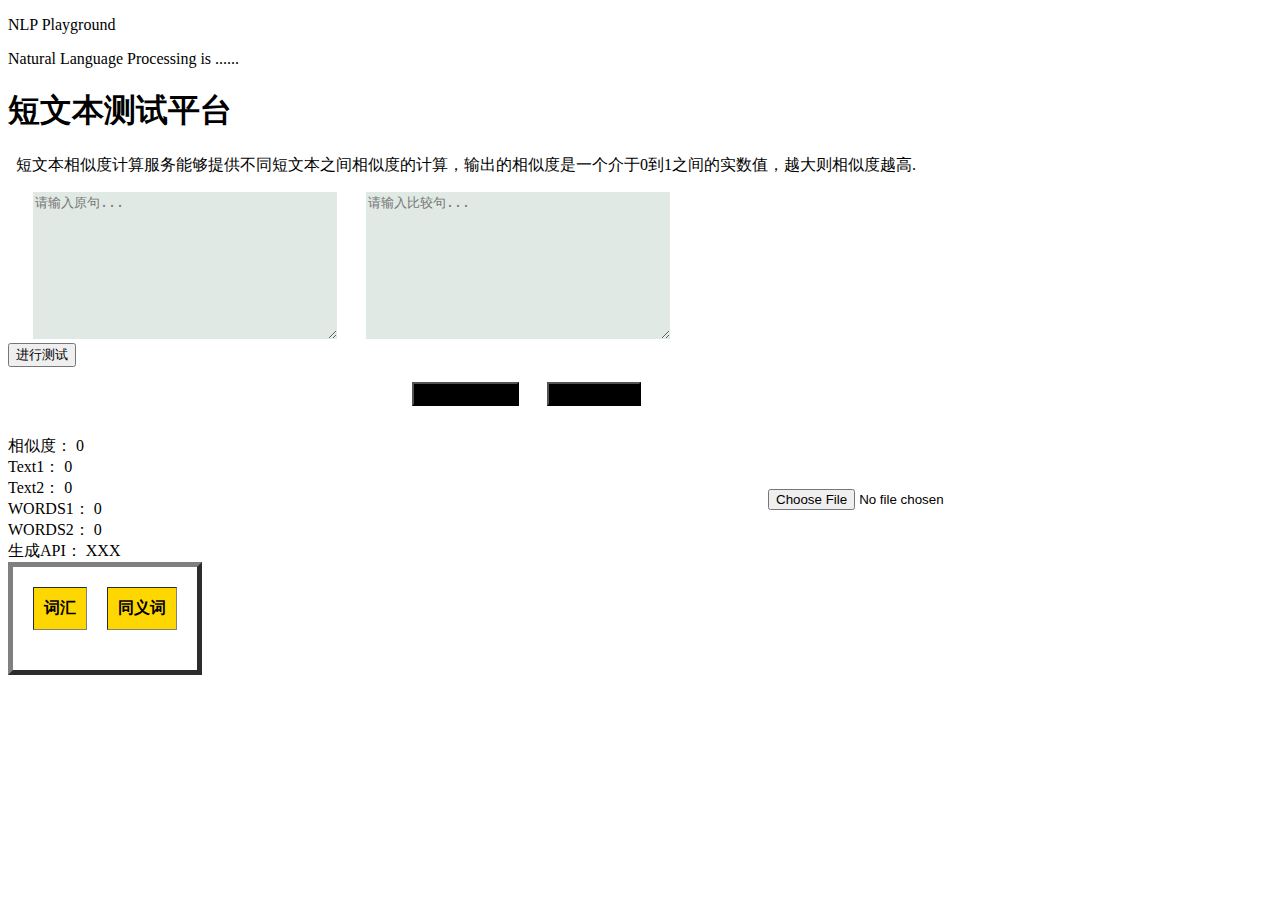
==== commit a2d7a6fc: "Merge branch 'dev' into dai" ====
--- a/demo_app/static/index.html
+++ b/demo_app/static/index.html
@@ -1,3687 +1,229 @@
 <!DOCTYPE html>
-<!-- saved from url=(0288)file:///C:/Users/aaronnli/projects/baidu_short_text/%E7%99%BE%E5%BA%A6AI%E5%BC%80%E6%94%BE%E5%B9%B3%E5%8F%B0-%E5%85%A8%E7%90%83%E9%A2%86%E5%85%88%E7%9A%84%E4%BA%BA%E5%B7%A5%E6%99%BA%E8%83%BD%E6%9C%8D%E5%8A%A1%E5%B9%B3%E5%8F%B0-%E7%99%BE%E5%BA%A6AI%E5%BC%80%E6%94%BE%E5%B9%B3%E5%8F%B0.html -->
-<html lang="zh-cn"><head><meta http-equiv="Content-Type" content="text/html; charset=UTF-8">
-    
-    <title>语言智能</title>
+<!-- saved from url=(0061)http://dai.deloitte.com:5566/daip/html/sentimentanalysis.html -->
+<html><head><meta http-equiv="Content-Type" content="text/html; charset=UTF-8">
+    <script type="text/javascript" src="/static/index/jquery-3.3.1.min.js.download"></script>
+
+    <link rel="stylesheet" type="text/css" href="/static/index/style.css">
+    <link rel="stylesheet" href="/static/index/bootstrap.min.css">
+    <link href="/static/index/open_sans.css" rel="stylesheet">
     <meta http-equiv="X-UA-Compatible" content="IE=edge">
-    <meta name="viewport" content="width=device-width, initial-scale=1.0">
-    <meta name="keywords" content="人工智能,百度AI开放平台,语音,speech,语音技术,图像,图像技术,NLP,自然语言,视频分析,视频技术,知识图谱,增强现实,大数据,数据智能,深度学习,机器学习,Paddle,场景应用,解决方案,baiduai,ai.baidu.com,aibaidu,baidubrain,baidurengongzhineng,baidurengongzhinengkaifangpingtai,baidudanao,智能,人工神经网络,人工智能的未来,人工智能产品,什么是人工智能,人工智能专业,人工智能技术,人工智能网站,人工智能的应用,人工智能算法,人工智能系统,人工智能编程,百度智能,AI,AI软件,百度,baidu,百度大脑,百度大脑官网,百度大脑平台,百度大脑开放平台,百度AI,百度AI平台,百度人工智能,人工智能百度,百度人工智能平台,百度人工智能开放平台,百度人工智能技术,百度大脑开放api,百度语音,百度图像,百度NLP,百度自然语言,百度自然语言处理,百度视频技术,百度知识图谱,百度增强现实,百度数据智能,百度深度学习">
-    <meta name="description" content="提供全球领先的语音、图像、NLP等多项人工智能技术，开放对话式人工智能系统、智能驾驶系统两大行业生态，共享AI领域最新的应用场景和解决方案，帮您提升竞争力，开创未来">
-    <meta name="baidu-site-verification" content="GOPjfm49Yc">
-    <link rel="shortcut icon" href="https://aip.bdstatic.com/portal/dist/1560431540354/ai_images/favicon-32.ico">
-    <!--[if IE 9]>
-    <link rel="stylesheet" href="//aip.bdstatic.com/portal/dist/1560431540354/css/ie9.style.css">
-    <![endif]-->
-    <!-- <link rel="stylesheet" href="file:///C:/Users/aaronnli/projects/baidu_short_text/%E7%99%BE%E5%BA%A6AI%E5%BC%80%E6%94%BE%E5%B9%B3%E5%8F%B0-%E5%85%A8%E7%90%83%E9%A2%86%E5%85%88%E7%9A%84%E4%BA%BA%E5%B7%A5%E6%99%BA%E8%83%BD%E6%9C%8D%E5%8A%A1%E5%B9%B3%E5%8F%B0-%E7%99%BE%E5%BA%A6AI%E5%BC%80%E6%94%BE%E5%B9%B3%E5%8F%B0_files/base.style.css">
-    <link rel="stylesheet" href="file:///C:/Users/aaronnli/projects/baidu_short_text/%E7%99%BE%E5%BA%A6AI%E5%BC%80%E6%94%BE%E5%B9%B3%E5%8F%B0-%E5%85%A8%E7%90%83%E9%A2%86%E5%85%88%E7%9A%84%E4%BA%BA%E5%B7%A5%E6%99%BA%E8%83%BD%E6%9C%8D%E5%8A%A1%E5%B9%B3%E5%8F%B0-%E7%99%BE%E5%BA%A6AI%E5%BC%80%E6%94%BE%E5%B9%B3%E5%8F%B0_files/nlp_basic-simnet.style.css"> -->
-
-    <link rel="stylesheet" href="/static/index/base.style.css">
-    <link rel="stylesheet" href="/static/index/nlp_basic-simnet.style.css">
-    <!-- 由Aaron注释掉 
-        <script src="http://push.zhanzhang.baidu.com/push.js"></script>
-        <script src="https://hm.baidu.com/hm.js?8b973192450250dd85b9011320b455ba"></script>
-        <script src="http://push.zhanzhang.baidu.com/push.js"></script>
-        <script src="https://hm.baidu.com/hm.js?8b973192450250dd85b9011320b455ba"></script>
-        <script charset="utf-8" src="/static/index/v.js"></script>
-        <script charset="utf-8" src="file:///C:/Users/aaronnli/projects/baidu_short_text/%E7%99%BE%E5%BA%A6AI%E5%BC%80%E6%94%BE%E5%B9%B3%E5%8F%B0-%E5%85%A8%E7%90%83%E9%A2%86%E5%85%88%E7%9A%84%E4%BA%BA%E5%B7%A5%E6%99%BA%E8%83%BD%E6%9C%8D%E5%8A%A1%E5%B9%B3%E5%8F%B0-%E7%99%BE%E5%BA%A6AI%E5%BC%80%E6%94%BE%E5%B9%B3%E5%8F%B0_files/v.js.%E4%B8%8B%E8%BD%BD"></script><script src="file:///C:/Users/aaronnli/projects/baidu_short_text/%E7%99%BE%E5%BA%A6AI%E5%BC%80%E6%94%BE%E5%B9%B3%E5%8F%B0-%E5%85%A8%E7%90%83%E9%A2%86%E5%85%88%E7%9A%84%E4%BA%BA%E5%B7%A5%E6%99%BA%E8%83%BD%E6%9C%8D%E5%8A%A1%E5%B9%B3%E5%8F%B0-%E7%99%BE%E5%BA%A6AI%E5%BC%80%E6%94%BE%E5%B9%B3%E5%8F%B0_files/push.js.%E4%B8%8B%E8%BD%BD"></script><script src="file:///C:/Users/aaronnli/projects/baidu_short_text/%E7%99%BE%E5%BA%A6AI%E5%BC%80%E6%94%BE%E5%B9%B3%E5%8F%B0-%E5%85%A8%E7%90%83%E9%A2%86%E5%85%88%E7%9A%84%E4%BA%BA%E5%B7%A5%E6%99%BA%E8%83%BD%E6%9C%8D%E5%8A%A1%E5%B9%B3%E5%8F%B0-%E7%99%BE%E5%BA%A6AI%E5%BC%80%E6%94%BE%E5%B9%B3%E5%8F%B0_files/hm.js.%E4%B8%8B%E8%BD%BD"></script><script charset="utf-8" src="file:///C:/Users/aaronnli/projects/baidu_short_text/%E7%99%BE%E5%BA%A6AI%E5%BC%80%E6%94%BE%E5%B9%B3%E5%8F%B0-%E5%85%A8%E7%90%83%E9%A2%86%E5%85%88%E7%9A%84%E4%BA%BA%E5%B7%A5%E6%99%BA%E8%83%BD%E6%9C%8D%E5%8A%A1%E5%B9%B3%E5%8F%B0-%E7%99%BE%E5%BA%A6AI%E5%BC%80%E6%94%BE%E5%B9%B3%E5%8F%B0_files/v.js.%E4%B8%8B%E8%BD%BD"></script><script src="file:///C:/Users/aaronnli/projects/baidu_short_text/%E7%99%BE%E5%BA%A6AI%E5%BC%80%E6%94%BE%E5%B9%B3%E5%8F%B0-%E5%85%A8%E7%90%83%E9%A2%86%E5%85%88%E7%9A%84%E4%BA%BA%E5%B7%A5%E6%99%BA%E8%83%BD%E6%9C%8D%E5%8A%A1%E5%B9%B3%E5%8F%B0-%E7%99%BE%E5%BA%A6AI%E5%BC%80%E6%94%BE%E5%B9%B3%E5%8F%B0_files/push.js.%E4%B8%8B%E8%BD%BD"></script><script src="file:///C:/Users/aaronnli/projects/baidu_short_text/%E7%99%BE%E5%BA%A6AI%E5%BC%80%E6%94%BE%E5%B9%B3%E5%8F%B0-%E5%85%A8%E7%90%83%E9%A2%86%E5%85%88%E7%9A%84%E4%BA%BA%E5%B7%A5%E6%99%BA%E8%83%BD%E6%9C%8D%E5%8A%A1%E5%B9%B3%E5%8F%B0-%E7%99%BE%E5%BA%A6AI%E5%BC%80%E6%94%BE%E5%B9%B3%E5%8F%B0_files/hm.js.%E4%B8%8B%E8%BD%BD"></script><script charset="utf-8" src="file:///C:/Users/aaronnli/projects/baidu_short_text/%E7%99%BE%E5%BA%A6AI%E5%BC%80%E6%94%BE%E5%B9%B3%E5%8F%B0-%E5%85%A8%E7%90%83%E9%A2%86%E5%85%88%E7%9A%84%E4%BA%BA%E5%B7%A5%E6%99%BA%E8%83%BD%E6%9C%8D%E5%8A%A1%E5%B9%B3%E5%8F%B0-%E7%99%BE%E5%BA%A6AI%E5%BC%80%E6%94%BE%E5%B9%B3%E5%8F%B0_files/v.js.%E4%B8%8B%E8%BD%BD"></script><script src="file:///C:/Users/aaronnli/projects/baidu_short_text/%E7%99%BE%E5%BA%A6AI%E5%BC%80%E6%94%BE%E5%B9%B3%E5%8F%B0-%E5%85%A8%E7%90%83%E9%A2%86%E5%85%88%E7%9A%84%E4%BA%BA%E5%B7%A5%E6%99%BA%E8%83%BD%E6%9C%8D%E5%8A%A1%E5%B9%B3%E5%8F%B0-%E7%99%BE%E5%BA%A6AI%E5%BC%80%E6%94%BE%E5%B9%B3%E5%8F%B0_files/push.js.%E4%B8%8B%E8%BD%BD"></script><script src="file:///C:/Users/aaronnli/projects/baidu_short_text/%E7%99%BE%E5%BA%A6AI%E5%BC%80%E6%94%BE%E5%B9%B3%E5%8F%B0-%E5%85%A8%E7%90%83%E9%A2%86%E5%85%88%E7%9A%84%E4%BA%BA%E5%B7%A5%E6%99%BA%E8%83%BD%E6%9C%8D%E5%8A%A1%E5%B9%B3%E5%8F%B0-%E7%99%BE%E5%BA%A6AI%E5%BC%80%E6%94%BE%E5%B9%B3%E5%8F%B0_files/hm.js.%E4%B8%8B%E8%BD%BD"></script><script charset="utf-8" src="file:///C:/Users/aaronnli/projects/baidu_short_text/%E7%99%BE%E5%BA%A6AI%E5%BC%80%E6%94%BE%E5%B9%B3%E5%8F%B0-%E5%85%A8%E7%90%83%E9%A2%86%E5%85%88%E7%9A%84%E4%BA%BA%E5%B7%A5%E6%99%BA%E8%83%BD%E6%9C%8D%E5%8A%A1%E5%B9%B3%E5%8F%B0-%E7%99%BE%E5%BA%A6AI%E5%BC%80%E6%94%BE%E5%B9%B3%E5%8F%B0_files/v.js.%E4%B8%8B%E8%BD%BD"></script><script src="file:///C:/Users/aaronnli/projects/baidu_short_text/%E7%99%BE%E5%BA%A6AI%E5%BC%80%E6%94%BE%E5%B9%B3%E5%8F%B0-%E5%85%A8%E7%90%83%E9%A2%86%E5%85%88%E7%9A%84%E4%BA%BA%E5%B7%A5%E6%99%BA%E8%83%BD%E6%9C%8D%E5%8A%A1%E5%B9%B3%E5%8F%B0-%E7%99%BE%E5%BA%A6AI%E5%BC%80%E6%94%BE%E5%B9%B3%E5%8F%B0_files/push.js.%E4%B8%8B%E8%BD%BD"></script><script src="file:///C:/Users/aaronnli/projects/baidu_short_text/%E7%99%BE%E5%BA%A6AI%E5%BC%80%E6%94%BE%E5%B9%B3%E5%8F%B0-%E5%85%A8%E7%90%83%E9%A2%86%E5%85%88%E7%9A%84%E4%BA%BA%E5%B7%A5%E6%99%BA%E8%83%BD%E6%9C%8D%E5%8A%A1%E5%B9%B3%E5%8F%B0-%E7%99%BE%E5%BA%A6AI%E5%BC%80%E6%94%BE%E5%B9%B3%E5%8F%B0_files/hm.js.%E4%B8%8B%E8%BD%BD"></script><script src="file:///C:/Users/aaronnli/projects/baidu_short_text/%E7%99%BE%E5%BA%A6AI%E5%BC%80%E6%94%BE%E5%B9%B3%E5%8F%B0-%E5%85%A8%E7%90%83%E9%A2%86%E5%85%88%E7%9A%84%E4%BA%BA%E5%B7%A5%E6%99%BA%E8%83%BD%E6%9C%8D%E5%8A%A1%E5%B9%B3%E5%8F%B0-%E7%99%BE%E5%BA%A6AI%E5%BC%80%E6%94%BE%E5%B9%B3%E5%8F%B0_files/push.js.%E4%B8%8B%E8%BD%BD"></script><script src="file:///C:/Users/aaronnli/projects/baidu_short_text/%E7%99%BE%E5%BA%A6AI%E5%BC%80%E6%94%BE%E5%B9%B3%E5%8F%B0-%E5%85%A8%E7%90%83%E9%A2%86%E5%85%88%E7%9A%84%E4%BA%BA%E5%B7%A5%E6%99%BA%E8%83%BD%E6%9C%8D%E5%8A%A1%E5%B9%B3%E5%8F%B0-%E7%99%BE%E5%BA%A6AI%E5%BC%80%E6%94%BE%E5%B9%B3%E5%8F%B0_files/hm.js.%E4%B8%8B%E8%BD%BD"></script><script charset="utf-8" src="file:///C:/Users/aaronnli/projects/baidu_short_text/%E7%99%BE%E5%BA%A6AI%E5%BC%80%E6%94%BE%E5%B9%B3%E5%8F%B0-%E5%85%A8%E7%90%83%E9%A2%86%E5%85%88%E7%9A%84%E4%BA%BA%E5%B7%A5%E6%99%BA%E8%83%BD%E6%9C%8D%E5%8A%A1%E5%B9%B3%E5%8F%B0-%E7%99%BE%E5%BA%A6AI%E5%BC%80%E6%94%BE%E5%B9%B3%E5%8F%B0_files/v.js.%E4%B8%8B%E8%BD%BD"></script><script src="file:///C:/Users/aaronnli/projects/baidu_short_text/%E7%99%BE%E5%BA%A6AI%E5%BC%80%E6%94%BE%E5%B9%B3%E5%8F%B0-%E5%85%A8%E7%90%83%E9%A2%86%E5%85%88%E7%9A%84%E4%BA%BA%E5%B7%A5%E6%99%BA%E8%83%BD%E6%9C%8D%E5%8A%A1%E5%B9%B3%E5%8F%B0-%E7%99%BE%E5%BA%A6AI%E5%BC%80%E6%94%BE%E5%B9%B3%E5%8F%B0_files/push.js.%E4%B8%8B%E8%BD%BD"></script><script src="file:///C:/Users/aaronnli/projects/baidu_short_text/%E7%99%BE%E5%BA%A6AI%E5%BC%80%E6%94%BE%E5%B9%B3%E5%8F%B0-%E5%85%A8%E7%90%83%E9%A2%86%E5%85%88%E7%9A%84%E4%BA%BA%E5%B7%A5%E6%99%BA%E8%83%BD%E6%9C%8D%E5%8A%A1%E5%B9%B3%E5%8F%B0-%E7%99%BE%E5%BA%A6AI%E5%BC%80%E6%94%BE%E5%B9%B3%E5%8F%B0_files/hm.js.%E4%B8%8B%E8%BD%BD"></script><script src="file:///C:/Users/aaronnli/projects/baidu_short_text/%E7%99%BE%E5%BA%A6AI%E5%BC%80%E6%94%BE%E5%B9%B3%E5%8F%B0-%E5%85%A8%E7%90%83%E9%A2%86%E5%85%88%E7%9A%84%E4%BA%BA%E5%B7%A5%E6%99%BA%E8%83%BD%E6%9C%8D%E5%8A%A1%E5%B9%B3%E5%8F%B0-%E7%99%BE%E5%BA%A6AI%E5%BC%80%E6%94%BE%E5%B9%B3%E5%8F%B0_files/push.js.%E4%B8%8B%E8%BD%BD"></script><script charset="utf-8" src="file:///C:/Users/aaronnli/projects/baidu_short_text/%E7%99%BE%E5%BA%A6AI%E5%BC%80%E6%94%BE%E5%B9%B3%E5%8F%B0-%E5%85%A8%E7%90%83%E9%A2%86%E5%85%88%E7%9A%84%E4%BA%BA%E5%B7%A5%E6%99%BA%E8%83%BD%E6%9C%8D%E5%8A%A1%E5%B9%B3%E5%8F%B0-%E7%99%BE%E5%BA%A6AI%E5%BC%80%E6%94%BE%E5%B9%B3%E5%8F%B0_files/v.js.%E4%B8%8B%E8%BD%BD"></script><script src="file:///C:/Users/aaronnli/projects/baidu_short_text/%E7%99%BE%E5%BA%A6AI%E5%BC%80%E6%94%BE%E5%B9%B3%E5%8F%B0-%E5%85%A8%E7%90%83%E9%A2%86%E5%85%88%E7%9A%84%E4%BA%BA%E5%B7%A5%E6%99%BA%E8%83%BD%E6%9C%8D%E5%8A%A1%E5%B9%B3%E5%8F%B0-%E7%99%BE%E5%BA%A6AI%E5%BC%80%E6%94%BE%E5%B9%B3%E5%8F%B0_files/hm.js.%E4%B8%8B%E8%BD%BD"></script>
-        <script>
-                var _hmt = _hmt || [];
-                (function() {
-                    var hm = document.createElement("script");
-                    hm.src = "https://hm.baidu.com/hm.js?8b973192450250dd85b9011320b455ba";
-                    var s = document.getElementsByTagName("script")[0];
-                    s.parentNode.insertBefore(hm, s);
-                })();
-        </script>
-    -->
-<style type="text/css">#MsnDialog.ad, #MyMoveAd, #QQ_Full, #ad-SNSSplashAd, #ad6cn, #adBody07, #adLeftFloat, #adRightFloat, #ad_box1, #ad_box2, #ad_full, #ad_headerbanner, #ads_c_tpc, #ads_top_video, #adtop1, #adx_cggp, #crazy_ad_float, #crazy_ad_layer, #cs_left_couplet, #cs_right_couplet, #doyoo_mon_mask, #doyoo_monitor, #duilian_left, #duilian_right, #eis_pad1, #eis_pad2, #floatAd, #floatad-winpop, #fwin_popad_7ree, #fwin_popad_7ree + #fwin_dialog, #gg300, #googleAdIndexTop, #haoetv1, #js-ad-map, #js_ads_banner_top, #js_ads_banner_top_slide, #kfpopupDiv, #leftCouple, #leftCouplet, #leftFloat + #rightFloat, #left_couple, #left_down_float_ad, #left_float + #right_float, #left_top_ad, #left_up_float_ad, #lovexin1, #lovexin11, #lovexin12, #lovexin13, #lovexin14 { display: none!important; z-index:-1!important; height:0px!important;}
-#lovexin2, #mbjx_ad, #miaov_float_layer, #micast_ads, #movieInfoRight, #my-adsFPR, #navcontainer + .moneyarea, #netease_mail_footer, #olfullad, #overture_ads_bottom_td, #overture_ads_top_td, #popup.t, #ptcmsad1, #qj960a, #qj960b, #results.content-main > .eLeft, #rightCouple, #rightCouple + #leftFloat, #rightCouplet, #rightCouplet + #leftFloat, #right_couple, #right_couple + #left_float, #right_down_float_ad, #right_up_float_ad, #shareman_ad, #sitefocus.focus, #snActive-wrap, #table1[width="468"][height="50"], #table1[width="794"][height="60"], #table1[width="812"][height="50"], #tanx-con-1, #tanx-fold-main, #textggs, #top_ads0, #toperAd2, #toptb + div[align="center"], #tr_ad1, #tr_ad10, #tr_ad11, #tr_ad2, #tr_ad3, #tr_ad4, #tr_ad5, #tr_ad6, #tr_ad7, #tr_ad8, #tr_ad9, #tripadvisor-ad, #xinnxi, #xinxi { display: none!important; z-index:-1!important; height:0px!important;}
-#zds_ad, ._cggp, ._ggs, ._popIn_recommend_article_ad, ._popIn_recommend_article_ad_reserved, .a_cn, .a_fl, .a_pb, .a_pr, .a_sxc, .a_xsfl, .ad-above-footer, .ad-below-adjacent-post, .ad-below-header-menu, .ad-below-post-title, .ad-below-related-post, .ad-couplet-common, .ad-left-down, .ad-left-top, .ad-right-down, .ad-right-top, .ad-site, .ad250left, .ad250right, .ad300left, .ad336left, .ad990x130, .ad990x90, .ad_couplebanner, .ad_fixed, .ad_footerbanner, .ad_headerbanner, .ad_hf, .ad_home_current, .ad_midd, .ad_right_1, .ad_right_2, .ad_thread, .ads > a > img[src*=".sinaimg."], .adsense160, .adsense200, .adsoho, .assort-ad, .banner-ad-section, .bdyp-sygg-ul, .below_ads, .bm.a_c, .bn728-93, .bottom-adv, .bottomSponsor { display: none!important; z-index:-1!important; height:0px!important;}
-.bus_adsbox, .cari-ads, .chat-ad, .chat-right-ad, .chat-sysbroadcast-ad, .chat-top-ad, .comiis_adbox, .con_ad, .content-video > .ads, .content-video > .ads-player, .content_ad_300, .couplet_9cb0d, .customSlideshow-ad-below, .d_slidebanner, .f-sign-cont[data-dysign-adid], .gg1000, .gg430, .gg_300, .gg_950, .gg_960, .gg_full, .ggad, .ggdistich, .gggtop, .ggpost-below, .ggtop, .google_adsense2, .gpt_ads_box, .hao123-unionad-pic, .heg > .div-list, .his-sign-cont[data-dysign-adid], .iHead960x90, .index_alert_gg, .indexad2, .indexad3, .indexad4, .it618_firstad_flex, .kf_qycn_com_cckf_welcomebox, .leftadv, .lol-ad, .lol_ad, .lyzm-prevent, .menutab_ad, .ml_ad1, .ml_ad3, .ml_ad5, .mlad, .movie-advert-link, .pagead_3, .player-bottom-gg { display: none!important; z-index:-1!important; height:0px!important;}
-.readerAd, .room-ad-bottom, .room-ad-top, .room-ad-video-down, .scupioadslot, .sxAdBox, .theme_custom_slidebox-ad-below, .tipadds, .tmall_ad_container, .top-read-ad, .topSponsor, .toy52_outer, .toy52apparel_ALL, .twavt-ads, .wf_ad_block, .widget_ad_sidebar, .widget_adbox, .wp.a_f, .wp.a_h, .wumii-bottom-popup, .wumii-widget-ad, .wzad, .yd_ad, .yd_ad1, .yd_ad2, .yd_ad3, .yd_ad5, .yd_ad6, .zone_wap_banner2, A[href*=".com/?Agent="], a[href*=".123ch.cn"], a[href*=".222bz.com/"], a[href*=".9xiazaiqi.com"], a[href*=".com/?Extend="], a[href*=".com/?p="][target="_blank"] > img[src$=".gif"], a[href*=".com/Register.aspx?aid="], a[href*=".com/Register/?a="], a[href*=".com/Register?a="], a[href*=".com?aff="], a[href*=".com?intr="], a[href*=".downok.com"], a[href*=".qpzqxz.com/"], a[href*=".qtj5.com/"], a[href*=".tudown.com/"], a[href*=".wjLkj.com/"], a[href*=".yyk2.com/"], a[href*="/?INTR="], a[href*="/?Intr="], a[href*="/?intr="], a[href^="http://ad.moemoe."] { display: none!important; z-index:-1!important; height:0px!important;}
-a[href^="http://go.gotourl.xyz/"], a[href^="http://www.upupoo.com/?"], a[href^="https://hi.potvpn.com/?from="], body[onload*="u()"] > #x, div#ad_id, div[id^="ad_thread"], img[src$="/2016-0114-700X70.gif"] ~ a[onmouseover="this.style.background='#DEF5CD';"]:nth-child(-n+226), img[src$="/2016-0114-700X70.gif"] ~ span[class^="f"] > span > a[onmouseover="this.style.background='#DEF5CD';"]:first-child:last-child, img[src$="/47650fdad90b35b07d9339b792713f7e.gif"] ~ a[onmouseover="this.style.background='#DEF5CD';"]:nth-child(-n+226), img[src$="/47650fdad90b35b07d9339b792713f7e.gif"] ~ span[class^="f"] > span > a[onmouseover="this.style.background='#DEF5CD';"]:first-child:last-child, img[src$="/a1b45005bda18472821222856c6d4f99.gif"] ~ a[onmouseover="this.style.background='#DEF5CD';"]:nth-child(-n+226), img[src$="/a1b45005bda18472821222856c6d4f99.gif"] ~ span[class^="f"] > span > a[onmouseover="this.style.background='#DEF5CD';"]:first-child:last-child, script + #rbbox, script + .sptable[cellpadding="5"], script + .sptable_do_not_remove[cellpadding="5"], table[style="border:#e8e8e8 1px solid;"] + div[style="margin-top:5px"] > table[style="width:100%;"][cellspacing="0"][cellpadding="1"][bordercolor="#999999"][border="1"], [style="display:none"] + iframe[scrolling="no"][src*="//"][src*="?"][src*="="][src*="&"][width][height][frameborder="0"], div:not([id]):not([class]):not([style]) > div:not([id]):not([class]):not([style]) > iframe[scrolling="no"][src*="//"][src*="?"][src*="="][src*="&"][width][height][frameborder="0"], div[style^="width: 100%;"][style$="display: block;"] iframe[scrolling="no"][src*="//"][src*="?"][src*="="][src*="&"][width][height][frameborder="0"], div[style^="width: 100%;"][style$="margin: 0px;"] iframe[scrolling="no"][src*="//"][src*="?"][src*="="][src*="&"][width][height][frameborder="0"], div[style^="width: 100%;"][style$="opacity: 100;"] iframe[scrolling="no"][src*="//"][src*="?"][src*="="][src*="&"][width][height][frameborder="0"], div[style^="width: 100%;"][style$="overflow: hidden;"] iframe[scrolling="no"][src*="//"][src*="?"][src*="="][src*="&"][width][height][frameborder="0"], div[style^="width: 100%;"][style$="visibility: visible;"] iframe[scrolling="no"][src*="//"][src*="?"][src*="="][src*="&"][width][height][frameborder="0"], div[style^="width: 100%;"][style$="z-index: inherit;"] iframe[scrolling="no"][src*="//"][src*="?"][src*="="][src*="&"][width][height][frameborder="0"], #cpro_container, a[href*="/mobads.php?"], div[id][style="width: 100%;"] > div > div > iframe[scrolling="no"][src^="http"][src*="?"][src*="="][src*="&"][width][height][frameborder="0"], div[id][style="width: 100%;"] > div > iframe[scrolling="no"][src^="http"][src*="?"][src*="="][src*="&"][width][height][frameborder="0"], div[id][style="width: 100%;"] > iframe[scrolling="no"][src^="http"][src*="?"][src*="="][src*="&"][width][height][frameborder="0"], div[style="width: 100%;"]:not([id]):not([class]) > iframe[scrolling="no"][src*="//"][src*="?"][src*="="][src*="&"][width][height][frameborder="0"], div[style^="width: 100%;"]:not([id]):not([class]) > iframe[scrolling="no"][src^="http"][src*="?"][src*="="][src*="&"][width][height][frameborder="0"], .footer > #box[style="width:100%;height:100%;position:fixed;top:0"], a[href^="http://yunbofangbt."], #j-new-ad, .a_sxfl, .a_sxmu, .a_sxp, .a_sxpb, .heg > .partner-list, a[href^="/dasp.php?a="], [class^="ADTOPLB"] { display: none!important; z-index:-1!important; height:0px!important;}
-</style><style type="text/css">.adsbygoogle, .ggbox, .banner-site, .a_p, .a_fr, div[id$="2"] ~ #\31 [data-click^="\7b \"rsv_bdr\":\"0\",\"p5\":"], div[data-ad], .wgt-ads, .wapAd, .v-s-tuiguang-wrap, .topBanner, .top-banner-ad-wrap, .top-ad-cont, .text-link-ads, .text-advertise, .tc-card[tpl="fc_before_fixads"], .spread-wrap, .spage-couplet-container, .slide-bner-adv-ret, .sfc-image-content-waterfall-item > div:not([class]) > .sfc-image-content-cell, .sfc-image-content-adtext, .sf-wrap > .c-back + div[id]:last-child, .search-aside-adWrap, .sam_iebrowser_banner, .s-news-special[data-url^="http://vip.baidu.com/"], .rightAd-skin, .rec-feeditem, .qb-other-answer-wmad, .picad, .pageLeftFixedAD, .nav_ads, .manual-spread, .l-header-ad, .intro-adv, .gg-content, .ecomad-banner-loading, .ec_wise_ad, .ec_sma_im, .ec_im_container, .ec_ad, .ec-oad, .ec-ad, .content-adv, .cbg-Ads, .bds-list-ads, .banner-cover, .afd-item, .adTopImg, .adLog, .ad-platform-tips { display: none!important; z-index:-1!important; height:0px!important;}
-#wgt-left-promo, #video_push_box, #spage-top-banner, #sning3, #sning2, #sning1, #search_bottomad, #search-union-ad, #left-promotion, #j-ad-side, #j-ad-first, #index_right_top, #index_right_float, #index_banner_top, #gamePromo, #ec_im_container, #couplet-right, #couplet-left, #bdyx_float_rb, #asideRight, #asideLeft, #ad_xbox_3, #ad_xbox_2, #ad_xbox_1, #adTitleRight, #adMainTopRight, #adMainTopLeft, #adCard, a[href*="/?aff="], a[href*=".umeng.com"], a > img[width="980"][src*=".sinaimg."], a > img[width="960"][src*=".sinaimg."], a > img[src*=".sinaimg."][src$=".gif"][style*="width:960"], .wp.a_t, .widget_ui_ads, .baiduad, .a_pt, .a_mu, #kfivtwin, #haoetv, #gg1 { display: none!important; z-index:-1!important; height:0px!important;}
-</style><style type="text/css">*[style="display:block !important;visibility:visible !important"]{margin:0!important;height: 0 !important;overflow: hidden !important;opacity: 0 !important;pointer-events: none !important;}</style>
-<style id="__web-inspector-hide-shortcut-style__" type="text/css">
-.__web-inspector-hide-shortcut__, .__web-inspector-hide-shortcut__ *, .__web-inspector-hidebefore-shortcut__::before, .__web-inspector-hideafter-shortcut__::after
-{
-    visibility: hidden !important;
-}
-</style>
-
-<!-- <script src="/static/vue/vue.js"></script> -->
-<script src="/static/jquery/jquery-3.4.1.js"></script>
+    <title>Natural Language Processing</title>
 </head>
-<body class="ai-platform" youdao="bind">
-<img src="/static/index/03D0F32FE36C4E3A893D1AD60E797F5B" class="ai-share-icon" alt="">
-<div class="ai-nav-contain" id="ai-nav-contain">
-    <div class="ai-nav-cover">
-        <!-- <a>
-            <div class="ai-nav-brand" style="color: #FFFFFF">公司logo</div>
-        </a> -->
-        
-        <div class="ai-nav-item" style="margin-right:300px">
-            <div class="ai-nav-name">公司logo</div>
-        </div>
-        <div class="ai-nav-item">
-            <div class="ai-nav-name">产品服务</div>
-            <div class="ai-nav-detail ai-nav-detail-l" id="ai-nav-tech">
-                <div class="ai-nav-detail-l-title-contain">
-                    <div class="ai-nav-detail-l-title" data-index="0">
-                        <div class="ai-nav-detail-l-title-icon ai-icon-speech"></div>
-                        <div class="ai-nav-detail-l-title-info">语音技术</div>
-                        <div class="ai-nav-detail-l-title-array"></div>
-                    </div>
-                    <div class="ai-nav-detail-l-title" data-index="1">
-                        <div class="ai-nav-detail-l-title-icon ai-icon-image"></div>
-                        <div class="ai-nav-detail-l-title-info">图像技术</div>
-                        <div class="ai-nav-detail-l-title-array"></div>
-                    </div>
-                    <div class="ai-nav-detail-l-title" data-index="2">
-                        <div class="ai-nav-detail-l-title-icon ai-icon-text"></div>
-                        <div class="ai-nav-detail-l-title-info">文字识别</div>
-                        <div class="ai-nav-detail-l-title-array"></div>
-                    </div>
-                    <div class="ai-nav-detail-l-title" data-index="3">
-                        <div class="ai-nav-detail-l-title-icon ai-icon-body"></div>
-                        <div class="ai-nav-detail-l-title-info">人脸与人体识别</div>
-                        <div class="ai-nav-detail-l-title-array"></div>
-                    </div>
-                    <div class="ai-nav-detail-l-title" data-index="4">
-                        <div class="ai-nav-detail-l-title-icon ai-icon-video"></div>
-                        <div class="ai-nav-detail-l-title-info">视频技术</div>
-                        <div class="ai-nav-detail-l-title-array"></div>
-                    </div>
-                    <div class="ai-nav-detail-l-title" data-index="5">
-                        <div class="ai-nav-detail-l-title-icon ai-icon-ar"></div>
-                        <div class="ai-nav-detail-l-title-info">AR与VR</div>
-                        <div class="ai-nav-detail-l-title-array"></div>
-                    </div>
-                    <div class="ai-nav-detail-l-title" data-index="6">
-                        <div class="ai-nav-detail-l-title-icon ai-icon-nlp"></div>
-                        <div class="ai-nav-detail-l-title-info">自然语言处理</div>
-                        <div class="ai-nav-detail-l-title-array"></div>
-                    </div>
-                    <div class="ai-nav-detail-l-title" data-index="7">
-                        <div class="ai-nav-detail-l-title-icon ai-icon-data"></div>
-                        <div class="ai-nav-detail-l-title-info">数据智能</div>
-                        <div class="ai-nav-detail-l-title-array"></div>
-                    </div>
-                    <div class="ai-nav-detail-l-title" data-index="8">
-                        <div class="ai-nav-detail-l-title-icon ai-icon-schema"></div>
-                        <div class="ai-nav-detail-l-title-info">知识图谱</div>
-                        <div class="ai-nav-detail-l-title-array"></div>
-                    </div>
-                    <div class="ai-nav-detail-l-title-modify">
-                        <div class="ai-nav-detail-l-title" data-index="9">
-                            <div class="ai-nav-detail-l-title-icon ai-icon-hardware"></div>
-                            <div class="ai-nav-detail-l-title-info">硬件产品与服务</div>
-                            <div class="ai-nav-detail-l-title-array"></div>
-                        </div>
-                        <div class="ai-nav-detail-l-title" data-index="10">
-                            <div class="ai-nav-detail-l-title-icon ai-icon-easydl"></div>
-                            <div class="ai-nav-detail-l-title-info">定制化训练平台</div>
-                            <div class="ai-nav-detail-l-title-array"></div>
-                        </div>
-                        <div class="ai-nav-detail-l-title ai-nav-detail-l-title-last" data-index="11">
-                            <div class="ai-nav-detail-l-title-icon ai-icon-paddle"></div>
-                            <div class="ai-nav-detail-l-title-info">深度学习开放平台</div>
-                            <div class="ai-nav-detail-l-title-array"></div>
-                        </div>
-                    </div>
-                </div>
-                <div class="ai-nav-detail-l-mask">
-                    <div class="ai-nav-detail-l-inner-contain ai-nav-detail-l-inner-contain-active">
-                        <div class="ai-nav-detail-l-content">
-                            <div class="ai-nav-detail-l-specific">
-                                <div class="ai-nav-detail-l-specific-title">
-                                    <div class="ai-nav-detail-l-specific-title-inner">
-                                        <a>
-                                            语音识别
-                                        </a>
-                                    </div>
-                                </div>
-                                <div class="ai-nav-common-column">
-                                    <div class="ai-nav-common-column-item">
-                                        <div class="ai-nav-common-column-item-inner ai-hot">
-                                            <a>
-                                                语音识别
-                                            </a>
-                                        </div>
-                                    </div>
-                                    <div class="ai-nav-common-column-item">
-                                        <div class="ai-nav-common-column-item-inner">
-                                            <a>
-                                                远场语音识别
-                                            </a>
-                                        </div>
-                                    </div>
-                                </div>
-                                <div class="ai-nav-common-column">
-                                    <div class="ai-nav-common-column-item">
-                                        <div class="ai-nav-common-column-item-inner ai-new">
-                                            <a>
-                                                语音识别极速版
-                                            </a>
-                                        </div>
-                                    </div>
-                                </div>
-                                <div class="ai-nav-common-column">
-                                    <div class="ai-nav-common-column-item">
-                                        <div class="ai-nav-common-column-item-inner">
-                                            <a>
-                                                长语音识别
-                                            </a>
-                                        </div>
-                                    </div>
-                                </div>
-                            </div>
-                            <div class="ai-nav-detail-l-specific">
-                                <div class="ai-nav-detail-l-specific-title">
-                                    <div class="ai-nav-detail-l-specific-title-inner ai-hot">
-                                        <a>
-                                            语音合成
-                                        </a>
-                                    </div>
-                                </div>
-                            </div>
-                            <div class="ai-nav-detail-l-specific">
-                                <div class="ai-nav-detail-l-specific-title">
-                                    <div class="ai-nav-detail-l-specific-title-inner">
-                                        <a>
-                                            语音唤醒
-                                        </a>
-                                    </div>
-                                </div>
-                            </div>
-                            <div class="ai-nav-detail-l-specific">
-                                <div class="ai-nav-detail-l-specific-title">
-                                    <div class="ai-nav-detail-l-specific-title-inner">
-                                        <a>
-                                            呼叫中心语音
-                                        </a>
-                                    </div>
-                                </div>
-                                <div class="ai-nav-common-column">
-                                    <div class="ai-nav-common-column-item">
-                                        <div class="ai-nav-common-column-item-inner">
-                                            <a>
-                                                实时语音识别
-                                            </a>
-                                        </div>
-                                    </div>
-                                </div>
-                                <div class="ai-nav-common-column">
-                                    <div class="ai-nav-common-column-item">
-                                        <div class="ai-nav-common-column-item-inner">
-                                            <a>
-                                                音频文件转写
-                                            </a>
-                                        </div>
-                                    </div>
-                                </div>
-                            </div>
-                        </div>
-                        <div class="ai-nav-detail-l-product-line"></div>
-                        <div class="ai-nav-detail-l-product">
-                            <div class="ai-nav-detail-l-product-inner">
-                                <div class="ai-nav-common-p-title">
-                                    硬件产品与服务
-                                </div>
-                                <div class="ai-nav-detail-l-product-info">
-                                    <div class="ai-nav-detail-l-product-info-inner ai-test">
-                                        <a>
-                                            远场语音开发套件
-                                        </a>
-                                    </div>
-                                </div>
-                                <div class="ai-nav-detail-l-product-info">
-                                    <div class="ai-nav-detail-l-product-info-inner ai-new">
-                                        <a>
-                                            机器人平台ABC Robot
-                                        </a>
-                                    </div>
-                                </div>
-                                <div class="ai-nav-common-p-title">
-                                    专项解决方案
-                                </div>
-                                <div class="ai-nav-detail-l-product-info">
-                                    <div class="ai-nav-detail-l-product-info-inner ai-test">
-                                        <a>
-                                            智能电销
-                                        </a>
-                                    </div>
-                                </div>
-                                <div class="ai-nav-detail-l-product-info">
-                                    <div class="ai-nav-detail-l-product-info-inner ai-test">
-                                        <a>
-                                            语音搜索解决方案
-                                        </a>
-                                    </div>
-                                </div>
-                                <div class="ai-nav-detail-l-product-info">
-                                    <div class="ai-nav-detail-l-product-info-inner ai-test">
-                                        <a>
-                                            呼叫中心语音解决方案
-                                        </a>
-                                    </div>
-                                </div>
-                                <div class="ai-nav-common-p-title">
-                                    定制化训练平台
-                                </div>
-                                <div class="ai-nav-detail-l-product-info">
-                                    <div class="ai-nav-detail-l-product-info-inner ai-new">
-                                        <a>
-                                            语音自训练平台
-                                        </a>
-                                    </div>
-                                </div>
-                                <div class="ai-nav-common-p-title">
-                                    私有化产品
-                                </div>
-                                <div class="ai-nav-detail-l-product-info">
-                                    <div class="ai-nav-detail-l-product-info-inner ai-new">
-                                        <a>
-                                            私有化模型
-                                        </a>
-                                    </div>
-                                </div>
-                            </div>
-                        </div>
-                    </div>
-                    <div class="ai-nav-detail-l-inner-contain">
-                        <div class="ai-nav-detail-l-content">
-                            <div class="ai-nav-detail-l-specific">
-                                <div class="ai-nav-detail-l-specific-title">
-                                    <div class="ai-nav-detail-l-specific-title-inner">
-                                        <a>
-                                            图像识别
-                                        </a>
-                                    </div>
-                                </div>
-                                <div class="ai-nav-common-column">
-                                    <div class="ai-nav-common-column-item">
-                                        <div class="ai-nav-common-column-item-inner ai-hot">
-                                            <a>
-                                                通用物体识别
-                                            </a>
-                                        </div>
-                                    </div>
-                                    <div class="ai-nav-common-column-item">
-                                        <div class="ai-nav-common-column-item-inner">
-                                            <a>
-                                                动物识别
-                                            </a>
-                                        </div>
-                                    </div>
-                                    <div class="ai-nav-common-column-item">
-                                        <div class="ai-nav-common-column-item-inner ai-new">
-                                            <a>
-                                                果蔬识别
-                                            </a>
-                                        </div>
-                                    </div>
-                                    <div class="ai-nav-common-column-item">
-                                        <div class="ai-nav-common-column-item-inner">
-                                            <a>
-                                                图像主体检测
-                                            </a>
-                                        </div>
-                                    </div>
-                                </div>
-                                <div class="ai-nav-common-column">
-                                    <div class="ai-nav-common-column-item">
-                                        <div class="ai-nav-common-column-item-inner">
-                                            <a>
-                                                品牌logo识别
-                                            </a>
-                                        </div>
-                                    </div>
-                                    <div class="ai-nav-common-column-item">
-                                        <div class="ai-nav-common-column-item-inner ai-hot">
-                                            <a>
-                                                菜品识别
-                                            </a>
-                                        </div>
-                                    </div>
-                                    <div class="ai-nav-common-column-item">
-                                        <div class="ai-nav-common-column-item-inner ai-new">
-                                            <a>
-                                                红酒识别
-                                            </a>
-                                        </div>
-                                    </div>
-                                </div>
-                                <div class="ai-nav-common-column">
-                                    <div class="ai-nav-common-column-item">
-                                        <div class="ai-nav-common-column-item-inner">
-                                            <a>
-                                                植物识别
-                                            </a>
-                                        </div>
-                                    </div>
-                                    <div class="ai-nav-common-column-item">
-                                        <div class="ai-nav-common-column-item-inner ai-new">
-                                            <a>
-                                                地标识别
-                                            </a>
-                                        </div>
-                                    </div>
-                                    <div class="ai-nav-common-column-item">
-                                        <div class="ai-nav-common-column-item-inner ai-new">
-                                            <a>
-                                                货币识别
-                                            </a>
-                                        </div>
-                                    </div>
-                                </div>
-                            </div>
-                            <div class="ai-nav-detail-l-specific">
-                                <div class="ai-nav-detail-l-specific-title">
-                                    <div class="ai-nav-detail-l-specific-title-inner">
-                                        <a>
-                                            车辆分析
-                                        </a>
-                                    </div>
-                                </div>
-                                <div class="ai-nav-common-column">
-                                    <div class="ai-nav-common-column-item">
-                                        <div class="ai-nav-common-column-item-inner">
-                                            <a>
-                                                车型识别
-                                            </a>
-                                        </div>
-                                    </div>
-                                    <div class="ai-nav-common-column-item">
-                                        <div class="ai-nav-common-column-item-inner ai-test">
-                                            <a>
-                                                车辆属性识别
-                                            </a>
-                                        </div>
-                                    </div>
-                                </div>
-                                <div class="ai-nav-common-column">
-                                    <div class="ai-nav-common-column-item">
-                                        <div class="ai-nav-common-column-item-inner ai-test">
-                                            <a>
-                                                车辆检测
-                                            </a>
-                                        </div>
-                                    </div>
-                                    <div class="ai-nav-common-column-item">
-                                        <div class="ai-nav-common-column-item-inner ai-test">
-                                            <a>
-                                                车辆损伤识别
-                                            </a>
-                                        </div>
-                                    </div>
-                                </div>
-                                <div class="ai-nav-common-column">
-                                    <div class="ai-nav-common-column-item">
-                                        <div class="ai-nav-common-column-item-inner ai-test">
-                                            <a>
-                                                车流统计
-                                            </a>
-                                        </div>
-                                    </div>
-                                </div>
-                            </div>
-                            <div class="ai-nav-detail-l-specific">
-                                <div class="ai-nav-detail-l-specific-title">
-                                    <div class="ai-nav-detail-l-specific-title-inner">
-                                        <a>
-                                            图像审核
-                                        </a>
-                                    </div>
-                                </div>
-                                <div class="ai-nav-common-column">
-                                    <div class="ai-nav-common-column-item">
-                                        <div class="ai-nav-common-column-item-inner ai-hot">
-                                            <a>
-                                                色情识别
-                                            </a>
-                                        </div>
-                                    </div>
-                                    <div class="ai-nav-common-column-item">
-                                        <div class="ai-nav-common-column-item-inner">
-                                            <a>
-                                                广告检测
-                                            </a>
-                                        </div>
-                                    </div>
-                                    <div class="ai-nav-common-column-item">
-                                        <div class="ai-nav-common-column-item-inner">
-                                            <a>
-                                                图文审核
-                                            </a>
-                                        </div>
-                                    </div>
-                                </div>
-                                <div class="ai-nav-common-column">
-                                    <div class="ai-nav-common-column-item">
-                                        <div class="ai-nav-common-column-item-inner">
-                                            <a>
-                                                暴恐识别
-                                            </a>
-                                        </div>
-                                    </div>
-                                    <div class="ai-nav-common-column-item">
-                                        <div class="ai-nav-common-column-item-inner">
-                                            <a>
-                                                恶心图像识别
-                                            </a>
-                                        </div>
-                                    </div>
-                                    <div class="ai-nav-common-column-item">
-                                        <div class="ai-nav-common-column-item-inner">
-                                            <a>
-                                                公众人物识别
-                                            </a>
-                                        </div>
-                                    </div>
-                                </div>
-                                <div class="ai-nav-common-column">
-                                    <div class="ai-nav-common-column-item">
-                                        <div class="ai-nav-common-column-item-inner">
-                                            <a>
-                                                政治敏感识别
-                                            </a>
-                                        </div>
-                                    </div>
-                                    <div class="ai-nav-common-column-item">
-                                        <div class="ai-nav-common-column-item-inner">
-                                            <a>
-                                                图像质量检测
-                                            </a>
-                                        </div>
-                                    </div>
-                                </div>
-                            </div>
-                            <div class="ai-nav-detail-l-specific">
-                                <div class="ai-nav-detail-l-specific-title">
-                                    <div class="ai-nav-detail-l-specific-title-inner">
-                                        <a>
-                                            图像搜索
-                                        </a>
-                                    </div>
-                                </div>
-                                <div class="ai-nav-common-column">
-                                    <div class="ai-nav-common-column-item">
-                                        <div class="ai-nav-common-column-item-inner">
-                                            <a>
-                                                相同图片搜索
-                                            </a>
-                                        </div>
-
-                                    </div>
-                                </div>
-                                <div class="ai-nav-common-column">
-                                    <div class="ai-nav-common-column-item">
-                                        <div class="ai-nav-common-column-item-inner ai-hot">
-                                            <a>
-                                                相似图片搜索
-                                            </a>
-                                        </div>
-                                    </div>
-                                </div>
-                                <div class="ai-nav-common-column">
-                                    <div class="ai-nav-common-column-item">
-                                        <div class="ai-nav-common-column-item-inner">
-                                            <a>
-                                                商品图片搜索
-                                            </a>
-                                        </div>
-                                    </div>
-                                </div>
-                            </div>
-                            <div class="ai-nav-detail-l-specific">
-                                <div class="ai-nav-detail-l-specific-title">
-                                    <div class="ai-nav-detail-l-specific-title-inner">
-                                        <a>
-                                            图像处理
-                                        </a>
-                                    </div>
-                                </div>
-                                <div class="ai-nav-common-column">
-                                    <div class="ai-nav-common-column-item">
-                                        <div class="ai-nav-common-column-item-inner ai-new">
-                                            <a>
-                                                图像去雾
-                                            </a>
-                                        </div>
-                                    </div>
-                                    <div class="ai-nav-common-column-item">
-                                        <div class="ai-nav-common-column-item-inner ai-test">
-                                            <a>
-                                                黑白图像上色
-                                            </a>
-                                        </div>
-                                    </div>
-                                </div>
-                                <div class="ai-nav-common-column">
-                                    <div class="ai-nav-common-column-item">
-                                        <div class="ai-nav-common-column-item-inner ai-new">
-                                            <a>
-                                                图像对比度增强
-                                            </a>
-                                        </div>
-                                    </div>
-                                    <div class="ai-nav-common-column-item">
-                                        <div class="ai-nav-common-column-item-inner ai-test">
-                                            <a>
-                                                拉伸图像恢复
-                                            </a>
-                                        </div>
-                                    </div>
-                                </div>
-                                <div class="ai-nav-common-column">
-                                    <div class="ai-nav-common-column-item">
-                                        <div class="ai-nav-common-column-item-inner ai-new">
-                                            <a>
-                                                图像无损放大
-                                            </a>
-                                        </div>
-                                    </div>
-                                </div>
-                            </div>
-                        </div>
-                        <div class="ai-nav-detail-l-product-line"></div>
-                        <div class="ai-nav-detail-l-product">
-                            <div class="ai-nav-detail-l-product-inner">
-                                <div class="ai-nav-common-p-title">
-                                    定制化训练平台
-                                </div>
-                                <div class="ai-nav-detail-l-product-info">
-                                    <div class="ai-nav-detail-l-product-info-inner ai-new">
-                                        <a>
-                                            EasyDL 定制化图像识别
-                                        </a>
-                                    </div>
-                                </div>
-                                <div class="ai-nav-common-p-title">
-                                    硬件产品与服务
-                                </div>
-                                <div class="ai-nav-detail-l-product-info">
-                                    <div class="ai-nav-detail-l-product-info-inner">
-                                        <a>
-                                            机器人导航和视觉
-                                        </a>
-                                    </div>
-                                </div>
-                                <div class="ai-nav-detail-l-product-info">
-                                    <div class="ai-nav-detail-l-product-info-inner ai-new">
-                                        <a>
-                                            EasyEdge端计算模型
-                                        </a>
-                                    </div>
-                                </div>
-                                <div class="ai-nav-detail-l-product-info">
-                                    <div class="ai-nav-detail-l-product-info-inner">
-                                        <a>
-                                            离线SDK
-                                        </a>
-                                    </div>
-                                </div>
-                                <div class="ai-nav-common-p-title">
-                                    专项解决方案
-                                </div>
-                                <div class="ai-nav-detail-l-product-info">
-                                    <div class="ai-nav-detail-l-product-info-inner ai-new">
-                                        <a>
-                                            内容审核平台
-                                        </a>
-                                    </div>
-                                </div>
-                                <div class="ai-nav-common-p-title">
-                                    私有化产品
-                                </div>
-                                <div class="ai-nav-detail-l-product-info">
-                                    <div class="ai-nav-detail-l-product-info-inner ai-new">
-                                        <a>
-                                            私有化模型
-                                        </a>
-                                    </div>
-                                </div>
-                            </div>
-                        </div>
-                    </div>
-                    <div class="ai-nav-detail-l-inner-contain">
-                        <div class="ai-nav-detail-l-content">
-                            <div class="ai-nav-detail-l-specific">
-                                <div class="ai-nav-detail-l-specific-title">
-                                    <div class="ai-nav-detail-l-specific-title-inner">
-                                        <a>
-                                            通用文字识别
-                                        </a>
-                                    </div>
-                                </div>
-                            </div>
-                            <div class="ai-nav-detail-l-specific">
-                                <div class="ai-nav-detail-l-specific-title">
-                                    <div class="ai-nav-detail-l-specific-title-inner">
-                                        <a>
-                                            卡证文字识别
-                                        </a>
-                                    </div>
-                                </div>
-                            </div>
-                            <div class="ai-nav-detail-l-specific">
-                                <div class="ai-nav-common-column">
-                                    <div class="ai-nav-common-column-item">
-                                        <div class="ai-nav-common-column-item-inner ai-hot">
-                                            <a>
-                                                身份证识别
-                                            </a>
-                                        </div>
-                                    </div>
-                                    <div class="ai-nav-common-column-item">
-                                        <div class="ai-nav-common-column-item-inner ai-test">
-                                            <a>
-                                                名片识别
-                                            </a>
-                                        </div>
-                                    </div>
-                                </div>
-                                <div class="ai-nav-common-column">
-                                    <div class="ai-nav-common-column-item">
-                                        <div class="ai-nav-common-column-item-inner ai-hot">
-                                            <a>
-                                                银行卡识别
-                                            </a>
-                                        </div>
-                                    </div>
-                                    <div class="ai-nav-common-column-item">
-                                        <div class="ai-nav-common-column-item-inner">
-                                            <a>
-                                                护照识别
-                                            </a>
-                                        </div>
-                                    </div>
-                                </div>
-                                <div class="ai-nav-common-column">
-                                    <div class="ai-nav-common-column-item">
-                                        <div class="ai-nav-common-column-item-inner ai-hot">
-                                            <a>
-                                                营业执照识别
-                                            </a>
-                                        </div>
-                                    </div>
-                                </div>
-                            </div>
-                            <div class="ai-nav-detail-l-specific">
-                                <div class="ai-nav-detail-l-specific-title">
-                                    <div class="ai-nav-detail-l-specific-title-inner">
-                                        <a>
-                                            票据文字识别
-                                        </a>
-                                    </div>
-                                </div>
-                            </div>
-                            <div class="ai-nav-detail-l-specific">
-                                <div class="ai-nav-common-column">
-                                    <div class="ai-nav-common-column-item">
-                                        <div class="ai-nav-common-column-item-inner">
-                                            <a>
-                                                通用票据识别
-                                            </a>
-                                        </div>
-                                    </div>
-                                    <div class="ai-nav-common-column-item">
-                                        <div class="ai-nav-common-column-item-inner">
-                                            <a>
-                                                出租车票识别
-                                            </a>
-                                        </div>
-                                    </div>
-                                </div>
-                                <div class="ai-nav-common-column">
-                                    <div class="ai-nav-common-column-item">
-                                        <div class="ai-nav-common-column-item-inner ai-hot">
-                                            <a>
-                                                增值税发票识别
-                                            </a>
-                                        </div>
-                                    </div>
-                                    <div class="ai-nav-common-column-item">
-                                        <div class="ai-nav-common-column-item-inner">
-                                            <a>
-                                                定额发票识别
-                                            </a>
-                                        </div>
-                                    </div>
-                                </div>
-                                <div class="ai-nav-common-column">
-                                    <div class="ai-nav-common-column-item">
-                                        <div class="ai-nav-common-column-item-inner">
-                                            <a>
-                                                火车票识别
-                                            </a>
-                                        </div>
-                                    </div>
-                                </div>
-                            </div>
-
-                            <div class="ai-nav-detail-l-specific">
-                                <div class="ai-nav-detail-l-specific-title">
-                                    <div class="ai-nav-detail-l-specific-title-inner">
-                                        <a>
-                                            汽车场景文字识别
-                                        </a>
-                                    </div>
-                                </div>
-                            </div>
-                            <div class="ai-nav-detail-l-specific">
-                                <div class="ai-nav-common-column">
-                                    <div class="ai-nav-common-column-item">
-                                        <div class="ai-nav-common-column-item-inner ai-hot">
-                                            <a>
-                                                行驶证识别
-                                            </a>
-                                        </div>
-                                    </div>
-                                    <div class="ai-nav-common-column-item">
-                                        <div class="ai-nav-common-column-item-inner">
-                                            <a>
-                                                VIN码识别
-                                            </a>
-                                        </div>
-                                    </div>
-                                </div>
-                                <div class="ai-nav-common-column">
-                                    <div class="ai-nav-common-column-item">
-                                        <div class="ai-nav-common-column-item-inner ai-hot">
-                                            <a>
-                                                驾驶证识别
-                                            </a>
-                                        </div>
-                                    </div>
-                                </div>
-                                <div class="ai-nav-common-column">
-                                    <div class="ai-nav-common-column-item">
-                                        <div class="ai-nav-common-column-item-inner">
-                                            <a>
-                                                车牌识别
-                                            </a>
-                                        </div>
-                                    </div>
-                                </div>
-                            </div>
-
-                            <div class="ai-nav-detail-l-specific">
-                                <div class="ai-nav-detail-l-specific-title">
-                                    <div class="ai-nav-detail-l-specific-title-inner">
-                                        <a>
-                                            其它文字识别
-                                        </a>
-                                    </div>
-                                </div>
-                            </div>
-                            <div class="ai-nav-detail-l-specific">
-                                <div class="ai-nav-common-column">
-                                    <div class="ai-nav-common-column-item">
-                                        <div class="ai-nav-common-column-item-inner">
-                                            <a>
-                                                表格文字识别
-                                            </a>
-                                        </div>
-                                    </div>
-                                    <div class="ai-nav-common-column-item">
-                                        <div class="ai-nav-common-column-item-inner">
-                                            <a>
-                                                数字识别
-                                            </a>
-                                        </div>
-                                    </div>
-                                </div>
-                                <div class="ai-nav-common-column">
-                                    <div class="ai-nav-common-column-item">
-                                        <div class="ai-nav-common-column-item-inner">
-                                            <a>
-                                                手写文字识别
-                                            </a>
-                                        </div>
-                                    </div>
-                                    <div class="ai-nav-common-column-item">
-                                        <div class="ai-nav-common-column-item-inner ai-test">
-                                            <a>
-                                                二维码识别
-                                            </a>
-                                        </div>
-                                    </div>
-                                </div>
-                                <div class="ai-nav-common-column">
-                                    <div class="ai-nav-common-column-item">
-                                        <div class="ai-nav-common-column-item-inner">
-                                            <a>
-                                                网络图片识别
-                                            </a>
-                                        </div>
-                                    </div>
-                                </div>
-                            </div>
-
-                        </div>
-                        
-                        <div class="ai-nav-detail-l-product-line"></div>
-                        <div class="ai-nav-detail-l-product">
-                            <div class="ai-nav-detail-l-product-inner">
-                                <div class="ai-nav-common-p-title">
-                                    定制化训练平台
-                                </div>
-                                <div class="ai-nav-detail-l-product-info">
-                                    <div class="ai-nav-detail-l-product-info-inner">
-                                        <a>
-                                            iOCR自定义模板文字识别
-                                        </a>
-                                    </div>
-                                </div>
-                                 <div class="ai-nav-detail-l-product-info">
-                                    <div class="ai-nav-detail-l-product-info-inner">
-                                        <a>
-                                            iOCR财会票据识别
-                                        </a>
-                                    </div>
-                                </div>
-                                <div class="ai-nav-common-p-title">
-                                    私有化产品
-                                </div>
-                                <div class="ai-nav-detail-l-product-info">
-                                    <div class="ai-nav-detail-l-product-info-inner">
-                                        <a>
-                                            私有化模型
-                                        </a>
-                                    </div>
-                                </div>
-                            </div>
-                        </div>
-                    </div>
-                    <div class="ai-nav-detail-l-inner-contain">
-                        <div class="ai-nav-detail-l-content">
-                            <div class="ai-nav-detail-l-specific">
-                                <div class="ai-nav-detail-l-specific-title">
-                                    <div class="ai-nav-detail-l-specific-title-inner">
-                                        <a>
-                                            人脸识别
-                                        </a>
-                                    </div>
-                                </div>
-                                <div class="ai-nav-common-column">
-                                    <div class="ai-nav-common-column-item">
-                                        <div class="ai-nav-common-column-item-inner">
-                                            <a>
-                                                人脸检测
-                                            </a>
-                                        </div>
-                                    </div>
-                                    <div class="ai-nav-common-column-item">
-                                        <div class="ai-nav-common-column-item-inner ai-new">
-                                            <a>
-                                                活体检测
-                                            </a>
-                                        </div>
-                                    </div>
-                                    <div class="ai-nav-common-column-item">
-                                        <div class="ai-nav-common-column-item-inner ai-test">
-                                            <a>
-                                                人脸融合
-                                            </a>
-                                        </div>
-                                    </div>
-                                </div>
-                                <div class="ai-nav-common-column">
-                                    <div class="ai-nav-common-column-item">
-                                        <div class="ai-nav-common-column-item-inner">
-                                            <a>
-                                                人脸对比
-                                            </a>
-                                        </div>
-                                    </div>
-                                    <div class="ai-nav-common-column-item">
-                                        <div class="ai-nav-common-column-item-inner">
-                                            <a>
-                                                离线采集SDK
-                                            </a>
-                                        </div>
-                                    </div>
-                                </div>
-                                <div class="ai-nav-common-column">
-                                    <div class="ai-nav-common-column-item">
-                                        <div class="ai-nav-common-column-item-inner">
-                                            <a>
-                                                人脸搜索
-                                            </a>
-                                        </div>
-                                    </div>
-                                    <div class="ai-nav-common-column-item">
-                                        <div class="ai-nav-common-column-item-inner ai-new">
-                                            <a>
-                                                离线识别SDK
-                                            </a>
-                                        </div>
-                                    </div>
-                                </div>
-                            </div>
-                            <div class="ai-nav-detail-l-specific">
-                                <div class="ai-nav-detail-l-specific-title">
-                                    <div class="ai-nav-detail-l-specific-title-inner">
-                                        <a>
-                                            人体分析
-                                        </a>
-                                    </div>
-                                </div>
-                                <div class="ai-nav-common-column">
-                                    <div class="ai-nav-common-column-item">
-                                        <div class="ai-nav-common-column-item-inner">
-                                            <a>
-                                                人体关键点识别
-                                            </a>
-                                        </div>
-                                    </div>
-                                    <div class="ai-nav-common-column-item">
-                                        <div class="ai-nav-common-column-item-inner">
-                                            <a>
-                                                手势识别
-                                            </a>
-                                        </div>
-                                    </div>
-                                </div>
-                                <div class="ai-nav-common-column">
-                                    <div class="ai-nav-common-column-item">
-                                        <div class="ai-nav-common-column-item-inner ai-hot">
-                                            <a>
-                                                人流量统计
-                                            </a>
-                                        </div>
-                                    </div>
-                                    <div class="ai-nav-common-column-item">
-                                        <div class="ai-nav-common-column-item-inner">
-                                            <a>
-                                                人像分割
-                                            </a>
-                                        </div>
-                                    </div>
-                                </div>
-                                <div class="ai-nav-common-column">
-                                    <div class="ai-nav-common-column-item">
-                                        <div class="ai-nav-common-column-item-inner">
-                                            <a>
-                                                人体检测与属性
-                                            </a>
-                                        </div>
-                                    </div>
-                                    <div class="ai-nav-common-column-item">
-                                        <div class="ai-nav-common-column-item-inner ai-new">
-                                            <a>
-                                                驾驶行为分析
-                                            </a>
-                                        </div>
-                                    </div>
-                                </div>
-                            </div>
-                        </div>
-                        <div class="ai-nav-detail-l-product-line"></div>
-                        <div class="ai-nav-detail-l-product">
-                            <div class="ai-nav-detail-l-product-inner">
-                                <div class="ai-nav-common-p-title">
-                                    硬件产品与服务
-                                </div>
-                                <div class="ai-nav-detail-l-product-info">
-                                    <div class="ai-nav-detail-l-product-info-inner">
-                                        <a>
-                                            人脸识别开发套件
-                                        </a>
-                                    </div>
-                                </div>
-                                <div class="ai-nav-detail-l-product-info">
-                                    <div class="ai-nav-detail-l-product-info-inner ai-new">
-                                        <a>
-                                            机器人平台ABC Robot
-                                        </a>
-                                    </div>
-                                </div>
-                                <div class="ai-nav-common-p-title">
-                                    专项解决方案
-                                </div>
-                                <div class="ai-nav-detail-l-product-info">
-                                    <div class="ai-nav-detail-l-product-info-inner ai-test">
-                                        <a>
-                                            智能视频监控
-                                        </a>
-                                    </div>
-                                </div>
-                                <div class="ai-nav-detail-l-product-info">
-                                    <div class="ai-nav-detail-l-product-info-inner">
-                                        <a>
-                                            人脸核身
-                                        </a>
-                                    </div>
-                                </div>
-                                <div class="ai-nav-detail-l-product-info">
-                                    <div class="ai-nav-detail-l-product-info-inner">
-                                        <a>
-                                            人脸闸机
-                                        </a>
-                                    </div>
-                                </div>
-                                <div class="ai-nav-detail-l-product-info">
-                                    <div class="ai-nav-detail-l-product-info-inner">
-                                        <a>
-                                            人脸会场签到
-                                        </a>
-                                    </div>
-                                </div>
-                                <div class="ai-nav-detail-l-product-info">
-                                    <div class="ai-nav-detail-l-product-info-inner ai-hot">
-                                        <a>
-                                            人脸会员识别
-                                        </a>
-                                    </div>
-                                </div>
-                                <div class="ai-nav-detail-l-product-info">
-                                    <div class="ai-nav-detail-l-product-info-inner">
-                                        <a>
-                                            平安城市视频分析
-                                        </a>
-                                    </div>
-                                </div>
-                                <div class="ai-nav-detail-l-product-info">
-                                    <div class="ai-nav-detail-l-product-info-inner">
-                                        <a>
-                                            虚拟真人助理
-                                        </a>
-                                    </div>
-                                </div>
-                                <div class="ai-nav-common-p-title">
-                                    工具箱
-                                </div>
-                                <div class="ai-nav-detail-l-product-info">
-                                    <div class="ai-nav-detail-l-product-info-inner">
-                                        <a>
-                                            人脸注册工具
-                                        </a>
-                                    </div>
-                                </div>
-                                <div class="ai-nav-common-p-title">
-                                    私有化产品
-                                </div>
-                                <div class="ai-nav-detail-l-product-info">
-                                    <div class="ai-nav-detail-l-product-info-inner ai-new">
-                                        <a>
-                                            私有化模型
-                                        </a>
-                                    </div>
-                                </div>
-                            </div>
-                        </div>
-                    </div>
-                    <div class="ai-nav-detail-l-inner-contain">
-                        <div class="ai-nav-detail-l-content">
-                            <div class="ai-nav-detail-l-specific">
-                                <div class="ai-nav-detail-l-specific-title">
-                                    <div class="ai-nav-detail-l-specific-title-inner ai-hot">
-                                        <a>
-                                            视频内容分析
-                                        </a>
-                                    </div>
-                                </div>
-                            </div>
-                            <div class="ai-nav-detail-l-specific">
-                                <div class="ai-nav-detail-l-specific-title">
-                                    <div class="ai-nav-detail-l-specific-title-inner">
-                                        <a>
-                                            视频封面选取
-                                        </a>
-                                    </div>
-                                </div>
-                            </div>
-                            <div class="ai-nav-detail-l-specific">
-                                <div class="ai-nav-detail-l-specific-title">
-                                    <div class="ai-nav-detail-l-specific-title-inner">
-                                        <a>
-                                            视频比对检索
-                                        </a>
-                                    </div>
-                                </div>
-                            </div>
-                            <div class="ai-nav-detail-l-specific">
-                                <div class="ai-nav-detail-l-specific-title">
-                                    <div class="ai-nav-detail-l-specific-title-inner ai-new">
-                                        <a>
-                                            视频内容审核
-                                        </a>
-                                    </div>
-                                </div>
-                            </div>
-                        </div>
-                    </div>
-                    <div class="ai-nav-detail-l-inner-contain">
-                        <div class="ai-nav-detail-l-content">
-                            <div class="ai-nav-detail-l-specific">
-                                <div class="ai-nav-detail-l-specific-title">
-                                    <div class="ai-nav-detail-l-specific-title-inner">
-                                        <a>
-                                            增强现实
-                                        </a>
-                                    </div>
-                                </div>
-                                <div class="ai-nav-common-column">
-                                    <div class="ai-nav-common-column-item">
-                                        <div class="ai-nav-common-column-item-inner">
-                                            <a>
-                                                AR技术平台
-                                            </a>
-                                        </div>
-                                    </div>
-                                </div>
-                                <div class="ai-nav-common-column">
-                                    <div class="ai-nav-common-column-item">
-                                        <div class="ai-nav-common-column-item-inner">
-                                            <a>
-                                                AR内容平台
-                                            </a>
-                                        </div>
-                                    </div>
-                                </div>
-                            </div>
-                            <div class="ai-nav-detail-l-specific">
-                                <div class="ai-nav-detail-l-specific-title">
-                                    <div class="ai-nav-detail-l-specific-title-inner">
-                                        <a>
-                                            虚拟现实
-                                        </a>
-                                    </div>
-                                </div>
-                                <div class="ai-nav-common-column">
-                                    <div class="ai-nav-common-column-item">
-                                        <div class="ai-nav-common-column-item-inner ai-test">
-                                            <a>
-                                                VR视频SDK
-                                            </a>
-                                        </div>
-                                    </div>
-                                </div>
-                                <div class="ai-nav-common-column">
-                                    <div class="ai-nav-common-column-item">
-                                        <div class="ai-nav-common-column-item-inner ai-test">
-                                            <a>
-                                                全景图片SDK
-                                            </a>
-                                        </div>
-                                    </div>
-                                </div>
-                            </div>
-                        </div>
-                    </div>
-                    <div class="ai-nav-detail-l-inner-contain">
-                        <div class="ai-nav-detail-l-content">
-                            <div class="ai-nav-detail-l-specific">
-                                <div class="ai-nav-detail-l-specific-title">
-                                    <div class="ai-nav-detail-l-specific-title-inner">
-                                        <a>
-                                            语言处理基础技术
-                                        </a>
-                                    </div>
-                                </div>
-                                <div class="ai-nav-common-column">
-                                    <div class="ai-nav-common-column-item">
-                                        <div class="ai-nav-common-column-item-inner ai-hot">
-                                            <a>
-                                                词法分析
-                                            </a>
-                                        </div>
-                                    </div>
-                                    <div class="ai-nav-common-column-item">
-                                        <div class="ai-nav-common-column-item-inner">
-                                            <a>
-                                                依存句法分析
-                                            </a>
-                                        </div>
-                                    </div>
-                                </div>
-
-                                <div class="ai-nav-common-column">
-                                    <div class="ai-nav-common-column-item">
-                                        <div class="ai-nav-common-column-item-inner">
-                                            <a>
-                                                词向量表示
-                                            </a>
-                                        </div>
-                                    </div>
-                                    <div class="ai-nav-common-column-item">
-                                        <div class="ai-nav-common-column-item-inner">
-                                            <a>
-                                                DNN语言模型
-                                            </a>
-                                        </div>
-                                    </div>
-                                </div>
-                                <div class="ai-nav-common-column">
-                                    <div class="ai-nav-common-column-item">
-                                        <div class="ai-nav-common-column-item-inner">
-                                            <a>
-                                                词义相似度
-                                            </a>
-                                        </div>
-                                    </div>
-                                    <div class="ai-nav-common-column-item">
-                                        <div class="ai-nav-common-column-item-inner ai-hot">
-                                            <a>
-                                                短文本相似度
-                                            </a>
-                                        </div>
-                                    </div>
-                                </div>
-                            </div>
-
-                            <div class="ai-nav-detail-l-specific">
-                                <div class="ai-nav-detail-l-specific-title">
-                                    <div class="ai-nav-detail-l-specific-title-inner">
-                                        <a>
-                                            语言处理应用技术
-                                        </a>
-                                    </div>
-                                </div>
-                                <div class="ai-nav-common-column">
-                                    <div class="ai-nav-common-column-item">
-                                        <div class="ai-nav-common-column-item-inner">
-                                            <a>
-                                                文本纠错
-                                            </a>
-                                        </div>
-                                    </div>
-                                    <div class="ai-nav-common-column-item">
-                                        <div class="ai-nav-common-column-item-inner">
-                                            <a>
-                                                对话情绪识别
-                                            </a>
-                                        </div>
-                                    </div>
-                                    <div class="ai-nav-common-column-item">
-                                        <div class="ai-nav-common-column-item-inner ai-test">
-                                            <a>
-                                                新闻摘要
-                                            </a>
-                                        </div>
-                                    </div>
-                                </div>
-
-                                <div class="ai-nav-common-column">
-                                    <div class="ai-nav-common-column-item">
-                                        <div class="ai-nav-common-column-item-inner ai-hot">
-                                            <a>
-                                                情感倾向分析
-                                            </a>
-                                        </div>
-                                    </div>
-                                    <div class="ai-nav-common-column-item">
-                                        <div class="ai-nav-common-column-item-inner">
-                                            <a>
-                                                文章标签
-                                            </a>
-                                        </div>
-                                    </div>
-                                </div>
-                                <div class="ai-nav-common-column">
-                                    <div class="ai-nav-common-column-item">
-                                        <div class="ai-nav-common-column-item-inner">
-                                            <a>
-                                                评论观点抽取
-                                            </a>
-                                        </div>
-                                    </div>
-                                    <div class="ai-nav-common-column-item">
-                                        <div class="ai-nav-common-column-item-inner">
-                                            <a>
-                                                文章分类
-                                            </a>
-                                        </div>
-                                    </div>
-                                </div>
-                            </div>
-
-                            <div class="ai-nav-detail-l-specific">
-                                <div class="ai-nav-detail-l-specific-title">
-                                    <div class="ai-nav-detail-l-specific-title-inner ai-hot">
-                                        <a>
-                                            文本审核
-                                        </a>
-                                    </div>
-                                </div>
-                            </div>
-                            <div class="ai-nav-detail-l-specific">
-                                <div class="ai-nav-detail-l-specific-title">
-                                    <div class="ai-nav-detail-l-specific-title-inner">
-                                        <a>
-                                            机器翻译
-                                        </a>
-                                    </div>
-                                </div>
-                                <div class="ai-nav-common-column">
-                                    <div class="ai-nav-common-column-item">
-                                        <div class="ai-nav-common-column-item-inner">
-                                            <a>
-                                                通用翻译API
-                                            </a>
-                                        </div>
-                                    </div>
-                                    <div class="ai-nav-common-column-item">
-                                        <div class="ai-nav-common-column-item-inner">
-                                            <a>
-                                                拍照翻译SDK
-                                            </a>
-                                        </div>
-                                    </div>
-                                </div>
-                                <div class="ai-nav-common-column">
-                                    <div class="ai-nav-common-column-item">
-                                        <div class="ai-nav-common-column-item-inner">
-                                            <a>
-                                                定制化翻译API
-                                            </a>
-                                        </div>
-                                    </div>
-                                    <div class="ai-nav-common-column-item">
-                                        <div class="ai-nav-common-column-item-inner ai-new">
-                                            <a>
-                                                垂直领域API
-                                            </a>
-                                        </div>
-                                    </div>
-                                </div>
-                                <div class="ai-nav-common-column">
-                                    <div class="ai-nav-common-column-item">
-                                        <div class="ai-nav-common-column-item-inner">
-                                            <a>
-                                                语音翻译SDK
-                                            </a>
-                                        </div>
-                                    </div>
-                                    <div class="ai-nav-common-column-item">
-                                        <div class="ai-nav-common-column-item-inner ai-new">
-                                            <a>
-                                               语种识别API
-                                            </a>
-                                        </div>
-                                    </div>
-                                </div>
-                            </div>
-                            <div class="ai-nav-detail-l-specific">
-                                <div class="ai-nav-detail-l-specific-title">
-                                    <div class="ai-nav-detail-l-specific-title-inner ai-test">
-                                        <a>
-                                            智能写作平台
-                                        </a>
-                                    </div>
-                                </div>
-                            </div>
-                        </div>
-                        <div class="ai-nav-detail-l-product-line"></div>
-                        <div class="ai-nav-detail-l-product">
-                            <div class="ai-nav-detail-l-product-inner">
-                                <div class="ai-nav-common-p-title">
-                                    定制化训练平台
-                                </div>
-                                <div class="ai-nav-detail-l-product-info">
-                                    <div class="ai-nav-detail-l-product-info-inner ai-hot">
-                                        <a>
-                                            理解与交互技术UNIT
-                                        </a>
-                                    </div>
-                                </div>
-                                <div class="ai-nav-detail-l-product-info">
-                                    <div class="ai-nav-detail-l-product-info-inner ai-new">
-                                        <a>
-                                            EasyDL定制化文本分类
-                                        </a>
-                                    </div>
-                                </div>
-                                <div class="ai-nav-common-p-title">
-                                    硬件产品与服务
-                                </div>
-                                <div class="ai-nav-detail-l-product-info">
-                                    <div class="ai-nav-detail-l-product-info-inner ai-new">
-                                        <a>
-                                            机器人平台ABC Robot
-                                        </a>
-                                    </div>
-                                </div>
-                                <div class="ai-nav-common-p-title">
-                                    工具集
-                                </div>
-                                <div class="ai-nav-detail-l-product-info">
-                                    <div class="ai-nav-detail-l-product-info-inner">
-                                        <a>
-                                            NLP开源工具
-                                        </a>
-                                    </div>
-                                </div>
-                                <div class="ai-nav-common-p-title">
-                                    专项解决方案
-                                </div>
-                                <div class="ai-nav-detail-l-product-info">
-                                    <div class="ai-nav-detail-l-product-info-inner ai-new">
-                                        <a>
-                                            内容审核平台
-                                        </a>
-                                    </div>
-                                </div>
-                                <div class="ai-nav-common-p-title">
-                                    私有化产品
-                                </div>
-                                <div class="ai-nav-detail-l-product-info">
-                                    <div class="ai-nav-detail-l-product-info-inner ai-new">
-                                        <a>
-                                            私有化模型
-                                        </a>
-                                    </div>
-                                </div>
-                            </div>
-                        </div>
-                    </div>
-
-
-                    <div class="ai-nav-detail-l-inner-contain">
-                        <div class="ai-nav-detail-l-content">
-                            <div class="ai-nav-detail-l-specific">
-                                <div class="ai-nav-detail-l-specific-title">
-                                    <div class="ai-nav-detail-l-specific-title-inner">
-                                        <a>
-                                            大数据处理
-                                        </a>
-                                    </div>
-                                </div>
-                                <div class="ai-nav-common-column">
-                                    <div class="ai-nav-common-column-item">
-                                        <div class="ai-nav-common-column-item-inner">
-                                            <a>
-                                                大数据传输
-                                            </a>
-                                        </div>
-                                    </div>
-                                    <div class="ai-nav-common-column-item">
-                                        <div class="ai-nav-common-column-item-inner ai-test">
-                                            <a>
-                                                可信数据计算
-                                            </a>
-                                        </div>
-                                    </div>
-                                </div>
-                                <div class="ai-nav-common-column">
-                                    <div class="ai-nav-common-column-item">
-                                        <div class="ai-nav-common-column-item-inner">
-                                            <a>
-                                                数据工厂
-                                            </a>
-                                        </div>
-                                    </div>
-                                </div>
-                                <div class="ai-nav-common-column">
-                                    <div class="ai-nav-common-column-item">
-                                        <div class="ai-nav-common-column-item-inner ai-new">
-                                            <a>
-                                                数据治理
-                                            </a>
-                                        </div>
-                                    </div>
-                                </div>
-                            </div>
-                            <div class="ai-nav-detail-l-specific">
-                                <div class="ai-nav-detail-l-specific-title">
-                                    <div class="ai-nav-detail-l-specific-title-inner">
-                                        <a>
-                                            大数据分析
-                                        </a>
-                                    </div>
-                                </div>
-                                <div class="ai-nav-common-column">
-                                    <div class="ai-nav-common-column-item">
-                                        <div class="ai-nav-common-column-item-inner">
-                                            <a>
-                                                数据仓库
-                                            </a>
-                                        </div>
-                                    </div>
-                                    <div class="ai-nav-common-column-item">
-                                        <div class="ai-nav-common-column-item-inner">
-                                            <a>
-                                                大数据可视化
-                                            </a>
-                                        </div>
-                                    </div>
-                                </div>
-                                <div class="ai-nav-common-column">
-                                    <div class="ai-nav-common-column-item">
-                                        <div class="ai-nav-common-column-item-inner">
-                                            <a>
-                                                搜索分析
-                                            </a>
-                                        </div>
-                                    </div>
-                                </div>
-                                <div class="ai-nav-common-column">
-                                    <div class="ai-nav-common-column-item">
-                                        <div class="ai-nav-common-column-item-inner ai-new">
-                                            <a>
-                                                数据分析与开发
-                                            </a>
-                                        </div>
-                                    </div>
-                                </div>
-                            </div>
-
-                            <div class="ai-nav-detail-l-specific">
-                                <div class="ai-nav-detail-l-specific-title">
-                                    <div class="ai-nav-detail-l-specific-title-inner">
-                                        <a>
-                                            统计与推荐
-                                        </a>
-                                    </div>
-                                </div>
-                                <div class="ai-nav-common-column">
-                                    <div class="ai-nav-common-column-item">
-                                        <div class="ai-nav-common-column-item-inner">
-                                            <a>
-                                                网站统计
-                                            </a>
-                                        </div>
-                                    </div>
-                                </div>
-                                <div class="ai-nav-common-column">
-                                    <div class="ai-nav-common-column-item">
-                                        <div class="ai-nav-common-column-item-inner">
-                                            <a>
-                                                移动统计
-                                            </a>
-                                        </div>
-                                    </div>
-                                </div>
-                                <div class="ai-nav-common-column">
-                                    <div class="ai-nav-common-column-item">
-                                        <div class="ai-nav-common-column-item-inner">
-                                            <a>
-                                                智能推荐
-                                            </a>
-                                        </div>
-                                    </div>
-                                </div>
-                            </div>
-
-                            <div class="ai-nav-detail-l-specific">
-                                <div class="ai-nav-detail-l-specific-title">
-                                    <div class="ai-nav-detail-l-product-info-inner">
-                                        <a>
-                                            舆情分析
-                                        </a>
-                                    </div>
-                                </div>
-                                <div class="ai-nav-common-column">
-                                    <div class="ai-nav-common-column-item">
-                                        <div class="ai-nav-common-column-item-inner">
-                                            <a>
-                                                舆情平台
-                                            </a>
-                                        </div>
-                                    </div>
-                                </div>
-                                <div class="ai-nav-common-column">
-                                    <div class="ai-nav-common-column-item">
-                                        <div class="ai-nav-common-column-item-inner">
-                                            <a>
-                                                舆情API
-                                            </a>
-                                        </div>
-                                    </div>
-                                </div>
-                            </div>
-                            <div class="ai-nav-detail-l-specific">
-                                <div class="ai-nav-detail-l-specific-title">
-                                    <div class="ai-nav-detail-l-specific-title-inner">
-                                        <a>
-                                            大数据风控
-                                        </a>
-                                    </div>
-                                </div>
-                                <div class="ai-nav-common-column">
-                                    <div class="ai-nav-common-column-item">
-                                        <div class="ai-nav-common-column-item-inner">
-                                            <a>
-                                                保险风险定价
-                                            </a>
-                                        </div>
-                                    </div>
-                                    <div class="ai-nav-common-column-item">
-                                        <div class="ai-nav-common-column-item-inner">
-                                            <a>
-                                                智能企业风控
-                                            </a>
-                                        </div>
-                                    </div>
-                                </div>
-                                <div class="ai-nav-common-column">
-                                    <div class="ai-nav-common-column-item">
-                                        <div class="ai-nav-common-column-item-inner">
-                                            <a>
-                                                保险反欺诈
-                                            </a>
-                                        </div>
-                                    </div>
-                                </div>
-                                <div class="ai-nav-common-column">
-                                    <div class="ai-nav-common-column-item">
-                                        <div class="ai-nav-common-column-item-inner ai-hot">
-                                            <a>
-                                                智能个人风控
-                                            </a>
-                                        </div>
-                                    </div>
-                                </div>
-                            </div>
-                            <div class="ai-nav-detail-l-specific">
-                                <div class="ai-nav-detail-l-specific-title">
-                                    <div class="ai-nav-detail-l-specific-title-inner">
-                                        <a>
-                                            大数据营销
-                                        </a>
-                                    </div>
-                                </div>
-                                <div class="ai-nav-common-column-all">
-                                    <div class="ai-nav-common-column-all-item">
-                                        <a>
-                                            智客
-                                        </a>
-                                    </div>
-                                    <div class="ai-nav-common-column-all-item">
-                                        <a>
-                                            觅客
-                                        </a>
-                                    </div>
-                                    <div class="ai-nav-common-column-all-item ai-hot">
-                                        <a>
-                                            汇客
-                                        </a>
-                                    </div>
-                                    <div class="ai-nav-common-column-all-item ai-new">
-                                        <a>
-                                            炫客
-                                        </a>
-                                    </div>
-                                    <div class="ai-nav-common-column-all-item">
-                                        <a>
-                                            客情
-                                        </a>
-                                    </div>
-                                    <div class="ai-nav-common-column-all-item">
-                                        <a>
-                                            商情
-                                        </a>
-                                    </div>
-                                    <div class="ai-nav-common-column-all-item">
-                                        <a>
-                                            司南
-                                        </a>
-                                    </div>
-                                </div>
-                            </div>
-                            <div class="ai-nav-detail-l-specific">
-                                <div class="ai-nav-detail-l-specific-title">
-                                    <div class="ai-nav-detail-l-specific-title-inner">
-                                        <a>
-                                            知识生产与理解
-                                        </a>
-                                    </div>
-                                </div>
-                                <div class="ai-nav-common-column">
-                                    <div class="ai-nav-common-column-item">
-                                        <div class="ai-nav-common-column-item-inner ai-new">
-                                            <a>
-                                                智周
-                                            </a>
-                                        </div>
-                                    </div>
-                                </div>
-                                <div class="ai-nav-common-column">
-                                    <div class="ai-nav-common-column-item">
-                                        <div class="ai-nav-common-column-item-inner ai-new">
-                                            <a>
-                                                智珠
-                                            </a>
-                                        </div>
-                                    </div>
-                                </div>
-                            </div>
-
-                        </div>
-                        <div class="ai-nav-detail-l-product-line"></div>
-                        <div class="ai-nav-detail-l-product">
-                            <div class="ai-nav-detail-l-product-inner">
-                                <div class="ai-nav-common-p-title">
-                                    专项解决方案
-                                </div>
-                                <div class="ai-nav-detail-l-product-info">
-                                    <div class="ai-nav-detail-l-product-info-inner">
-                                        <a>
-                                            大数据基础套件（鲁班）
-                                        </a>
-                                    </div>
-                                </div>
-                                <div class="ai-nav-common-p-title">
-                                    大数据生态
-                                </div>
-                                <div class="ai-nav-detail-l-product-info">
-                                    <div class="ai-nav-detail-l-product-info-inner ai-hot">
-                                        <a>
-                                            点石众智合作计划
-                                        </a>
-                                    </div>
-                                </div>
-                            </div>
-                        </div>
-                    </div>
-
-
-                    <div class="ai-nav-detail-l-inner-contain">
-                        <div class="ai-nav-detail-l-content">
-                            <div class="ai-nav-detail-l-specific">
-                                <div class="ai-nav-detail-l-specific-title">
-                                    <div class="ai-nav-detail-l-specific-title-inner">
-                                        <a>
-                                            知识理解
-                                        </a>
-                                    </div>
-                                </div>
-                                <div class="ai-nav-common-column">
-                                    <div class="ai-nav-common-column-item">
-                                        <div class="ai-nav-common-column-item-inner ai-new">
-                                            <a>
-                                                实体标注
-                                            </a>
-                                        </div>
-                                    </div>
-                                    <div class="ai-nav-common-column-item">
-                                        <div class="ai-nav-common-column-item-inner ai-test">
-                                            <a>
-                                                作文检索
-                                            </a>
-                                        </div>
-                                    </div>
-                                </div>
-                                <div class="ai-nav-common-column">
-                                    <div class="ai-nav-common-column-item">
-                                        <div class="ai-nav-common-column-item-inner ai-test">
-                                            <a>
-                                                汉语检索
-                                            </a>
-                                        </div>
-                                    </div>
-                                </div>
-                                <div class="ai-nav-common-column">
-                                    <div class="ai-nav-common-column-item">
-                                        <div class="ai-nav-common-column-item-inner ai-test">
-                                            <a>
-                                                知识问答
-                                            </a>
-                                        </div>
-                                    </div>
-                                </div>
-                            </div>
-                            <div class="ai-nav-detail-l-specific">
-                                <div class="ai-nav-detail-l-specific-title">
-                                    <div class="ai-nav-detail-l-specific-title-inner">
-                                        <a>
-                                            知识图谱Schema
-                                        </a>
-                                    </div>
-                                </div>
-                            </div>
-                            <div class="ai-nav-detail-l-specific">
-                                <div class="ai-nav-detail-l-specific-title">
-                                    <div class="ai-nav-detail-l-specific-title-inner ai-test">
-                                        <a>
-                                            图数据库BGraph
-                                        </a>
-                                    </div>
-                                </div>
-                            </div>
-                        </div>
-                        <div class="ai-nav-detail-l-product-line"></div>
-                        <div class="ai-nav-detail-l-product">
-                            <div class="ai-nav-detail-l-product-inner">
-                                <div class="ai-nav-common-p-title">
-                                    专项解决方案
-                                </div>
-                                <div class="ai-nav-detail-l-product-info">
-                                    <div class="ai-nav-detail-l-product-info-inner ai-test">
-                                        <a>
-                                            知识图谱构建与应用
-                                        </a>
-                                    </div>
-                                </div>
-                                <div class="ai-nav-common-p-title">
-                                    相关产品
-                                </div>
-                                <div class="ai-nav-detail-l-product-info">
-                                    <div class="ai-nav-detail-l-product-info-inner ai-test">
-                                        <a>
-                                            智能写作平台
-                                        </a>
-                                    </div>
-                                </div>
-                            </div>
-                        </div>
-                    </div>
-                    <div class="ai-nav-detail-l-inner-contain">
-                        <div class="ai-nav-detail-l-content ai-nav-detail-l-content-two">
-                            <div class="ai-nav-common-specific">
-                                <div class="ai-nav-common-p-title">硬件产品</div>
-                                <div class="ai-nav-common-column">
-                                    <div class="ai-nav-common-column-item">
-                                        <div class="ai-nav-common-title ai-test">
-                                            <a>
-                                                远场语音开发套件
-                                            </a>
-                                        </div>
-                                        <div class="ai-nav-common-sub-title">
-                                            软硬一体化的远场语音开发套件
-                                        </div>
-                                    </div>
-                                    <div class="ai-nav-common-column-item">
-                                        <div class="ai-nav-common-title">
-                                            <a>
-                                                机器人导航和视觉
-                                            </a>
-                                        </div>
-                                        <div class="ai-nav-common-sub-title">
-                                            硬件与软件开源的机器人视觉产品方案
-                                        </div>
-                                    </div>
-                                </div>
-                                <div class="ai-nav-common-column">
-                                    <div class="ai-nav-common-column-item">
-                                        <div class="ai-nav-common-title">
-                                            <a>
-                                                人脸识别开发套件
-                                            </a>
-                                        </div>
-                                        <div class="ai-nav-common-sub-title">
-                                            软硬一体化的人脸识别开发套件
-                                        </div>
-                                    </div>
-                                </div>
-                            </div>
-                            <div class="ai-nav-common-specific">
-                                <div class="ai-nav-common-p-title">硬件赋能</div>
-                                <div class="ai-nav-common-column">
-                                    <div class="ai-nav-common-column-item">
-                                        <div class="ai-nav-common-title">
-                                            <a>
-                                                离线SDK
-                                            </a>
-                                        </div>
-                                        <div class="ai-nav-common-sub-title">
-                                            快速赋能移动设备及智能手机
-                                        </div>
-                                    </div>
-                                    <div class="ai-nav-common-column-item">
-                                        <div class="ai-nav-common-title ai-new">
-                                            <a>
-                                                EasyEdge端计算模型生成平台
-                                            </a>
-                                        </div>
-                                        <div class="ai-nav-common-sub-title">
-                                            零代码生成高性能端计算模型
-                                        </div>
-                                    </div>
-                                </div>
-                                <div class="ai-nav-common-column">
-                                    <div class="ai-nav-common-column-item">
-                                        <div class="ai-nav-common-title ai-new">
-                                            <a>
-                                                EdgeBoard 终端计算加速方案
-                                            </a>
-                                        </div>
-                                        <div class="ai-nav-common-sub-title">
-                                            高性能计算卡参考方案&amp;软件工具包
-                                        </div>
-                                    </div>
-                                    <div class="ai-nav-common-column-item">
-                                        <div class="ai-nav-common-title ai-new">
-                                            <a>
-                                                机器人平台ABC Robot
-                                            </a>
-                                        </div>
-                                        <div class="ai-nav-common-sub-title">
-                                            端云一体的多模态人机交互解决方案
-                                        </div>
-                                    </div>
-                                </div>
-                            </div>
-                            <div class="ai-nav-common-specific">
-                                <div class="ai-nav-common-p-title">EdgeCloud端云协同平台</div>
-                                <div class="ai-nav-common-column">
-                                    <div class="ai-nav-common-column-item">
-                                        <div class="ai-nav-common-title ai-new">
-                                            <a>
-                                                抓拍机接入
-                                            </a>
-                                        </div>
-                                        <div class="ai-nav-common-sub-title">
-                                            为抓拍机厂商提供端云对接协议及产品推广
-                                        </div>
-                                    </div>
-                                </div>
-                                <div class="ai-nav-common-column">
-                                    <div class="ai-nav-common-column-item">
-                                        <div class="ai-nav-common-title ai-new">
-                                            <a>
-                                                抓拍机管理与业务处理
-                                            </a>
-                                        </div>
-                                        <div class="ai-nav-common-sub-title">
-                                            可视化配置，实现抓拍机管理与业务系统集成
-                                        </div>
-                                    </div>
-                                </div>
-                            </div>
-                            <div class="ai-nav-common-specific">
-                                <div class="ai-nav-common-p-title">硬件合作</div>
-                                <div class="ai-nav-common-column">
-                                    <div class="ai-nav-common-column-item">
-                                        <div class="ai-nav-common-title ai-hot">
-                                            <a>
-                                                硬件评测认证
-                                            </a>
-                                        </div>
-                                        <div class="ai-nav-common-sub-title">
-                                            开放评测认证让您的产品加入AI生态
-                                        </div>
-                                    </div>
-                                </div>
-                                <div class="ai-nav-common-column">
-                                    <div class="ai-nav-common-column-item">
-                                        <div class="ai-nav-common-title ai-new">
-                                            <a>
-                                                AI芯片开放合作计划
-                                            </a>
-                                        </div>
-                                        <div class="ai-nav-common-sub-title">
-                                            开放与芯片合作，让AI深度走入终端设备
-                                        </div>
-                                    </div>
-                                </div>
-                            </div>
-                        </div>
-                    </div>
-                    <div class="ai-nav-detail-l-inner-contain">
-                        <div class="ai-nav-detail-l-content ai-nav-detail-l-content-one">
-                            <div class="ai-nav-detail-l-specific">
-                                <div class="ai-nav-detail-l-specific-title">
-                                    <div class="ai-nav-detail-l-specific-title-inner ai-hot">
-                                        <a>
-                                            EasyDL定制化训练和服务平台
-                                        </a>
-                                    </div>
-                                </div>
-                                <div class="ai-nav-common-column">
-                                    <div class="ai-nav-common-column-item">
-                                        可视化训练模型服务平台，获取高精度定制图像识别、声音识别、文本分类服务
-                                    </div>
-                                </div>
-                            </div>
-                            <div class="ai-nav-detail-l-specific">
-                                <a class="ai-nav-detail-l-specific-btn">
-                                    定制图像识别
-                                </a>
-                                <a class="ai-nav-detail-l-specific-btn">
-                                    定制声音分类
-                                </a>
-                                <a class="ai-nav-detail-l-specific-btn">
-                                    定制文本分类
-                                </a>
-                                <a class="ai-nav-detail-l-specific-btn">
-                                    定制视频分类
-                                </a>
-                                <a class="ai-nav-detail-l-specific-btn">
-                                    商品检测专业版
-                                </a>
-                            </div>
-                            <div class="ai-nav-detail-l-specific">
-                                <div class="ai-nav-detail-l-specific-title">
-                                    <div class="ai-nav-detail-l-specific-title-inner ai-new">
-                                        <a>
-                                            iOCR自定义模板文字识别
-                                        </a>
-                                    </div>
-                                </div>
-                                <div class="ai-nav-common-column-one">
-                                    自助定制专属模板，实现海量单据卡证的结构化识别
-                                </div>
-                            </div>
-                            <div class="ai-nav-detail-l-specific">
-                                <a class="ai-nav-detail-l-specific-btn">
-                                    自定义通用模板
-                                </a>
-                                <a class="ai-nav-detail-l-specific-btn">
-                                    自定义财会模板
-                                </a>
-                            </div>
-
-                            <div class="ai-nav-detail-l-specific">
-                                <div class="ai-nav-detail-l-specific-title">
-                                    <div class="ai-nav-detail-l-specific-title-inner ai-hot">
-                                        <a>
-                                            理解与交互技术UNIT
-                                        </a>
-                                    </div>
-                                </div>
-                                <div class="ai-nav-common-column-one">
-                                    智能对话系统开发平台，让产品快速拥有对话交互能力
-                                </div>
-                            </div>
-                            <div class="ai-nav-detail-l-specific">
-                                <div class="ai-nav-detail-l-specific-title">
-                                    <div class="ai-nav-detail-l-specific-title-inner ai-new">
-                                        <a>
-                                            语音自训练平台
-                                        </a>
-                                    </div>
-                                </div>
-                                <div class="ai-nav-common-column-one">
-                                    自助训练专属模型，提升业务场景语音识别效果
-                                </div>
-                            </div>
-                        </div>
-                    </div>
-                    <div class="ai-nav-detail-l-inner-contain">
-                        <div class="ai-nav-detail-l-content ai-nav-detail-l-content-one">
-                            <div class="ai-nav-detail-l-specific">
-                                <div class="ai-nav-detail-l-specific-title">
-                                    <div class="ai-nav-detail-l-specific-title-inner ai-new">
-                                        <a>
-                                            AI Studio
-                                        </a>
-                                    </div>
-                                </div>
-                                <div class="ai-nav-common-column">
-                                    <div class="ai-nav-common-column-item">
-                                        集合代码环境、算法算力和数据集的线上一站式开发平台
-                                    </div>
-                                </div>
-                            </div>
-                            <div class="ai-nav-detail-l-specific">
-                                <div class="ai-nav-detail-l-specific-title">
-                                    <div class="ai-nav-detail-l-specific-title-inner">
-                                        <a>
-                                            深度学习课程与实践
-                                        </a>
-                                    </div>
-                                </div>
-                                <div class="ai-nav-common-column-one">
-                                    提供深度学习系列公开课与商业案例
-                                </div>
-                            </div>
-
-                            <div class="ai-nav-detail-l-specific">
-                                <div class="ai-nav-detail-l-specific-title">
-                                    <div class="ai-nav-detail-l-specific-title-inner">
-                                        <a>
-                                            PaddlePaddle深度学习平台
-                                        </a>
-                                    </div>
-                                </div>
-                                <div class="ai-nav-common-column-one">
-                                    源于产业实践的开源深度学习平台
-                                </div>
-                            </div>
-
-                            <div class="ai-nav-detail-l-specific">
-                                <div class="ai-nav-detail-l-specific-title">
-                                    <div class="ai-nav-detail-l-specific-title-inner ai-new">
-                                        <a>
-                                            EasyEdge端计算模型生成平台
-                                        </a>
-                                    </div>
-                                </div>
-                                <div class="ai-nav-common-column-one">
-                                    零代码生成高性能端计算模型
-                                </div>
-                            </div>
-
-                            <div class="ai-nav-detail-l-specific">
-                                <div class="ai-nav-detail-l-specific-title">
-                                    <div class="ai-nav-detail-l-specific-title-inner">
-                                        <a>
-                                            开放数据集
-                                        </a>
-                                    </div>
-                                </div>
-                                <div class="ai-nav-common-column-one">
-                                    基于真实样本的超大规模的开放数据集
-                                </div>
-                            </div>
-
-                            <div class="ai-nav-detail-l-specific">
-
-                                <a class="ai-nav-detail-l-specific-btn">
-                                    青光眼诊断
-                                </a>
-                                <a class="ai-nav-detail-l-specific-btn">
-                                    老年黄斑诊断
-                                </a>
-                                <a class="ai-nav-detail-l-specific-btn">
-                                    视频精彩片段
-                                </a>
-                                <a class="ai-nav-detail-l-specific-btn">
-                                    室外场景理解
-                                </a>
-                                <a class="ai-nav-detail-l-specific-btn">
-                                    阅读理解
-                                </a>
-                                <a class="ai-nav-detail-l-specific-btn">
-                                    信息抽取
-                                </a>
-                                <a class="ai-nav-detail-l-specific-btn">
-                                    知识抽取
-                                </a>
-                                <a class="ai-nav-detail-l-specific-btn">
-                                    交通预测
-                                </a>
-                                <a class="ai-nav-detail-l-specific-btn">
-                                    实体标注
-                                </a>
-
-                                <a class="ai-nav-detail-l-specific-btn">
-                                    犬类识别
-                                </a>
-                                <a class="ai-nav-detail-l-specific-btn">
-                                    车辆3D姿态
-                                </a>
-                            </div>
-
-                        </div>
-                    </div>
+<body id="back">
+<script src="/static/index/bootstrap.min.js.download"></script>
+<div class="container-fluid">
+    <div class="row">
+        <div class="flex"></div>
+        <div class="col-sm-3 px-1 stretch">
+            <div class=" sticky-top flex-grow-1 sidebar">
+                <div class="nav flex-sm-column">
+                    <p class="head">NLP Playground</p>
+                    <p class="english">Natural Language Processing is  ......</p>
                 </div>
             </div>
         </div>
-
-        <div class="ai-nav-item">
-            <div class="ai-nav-name">解决方案</div>
-            <div class="ai-nav-detail ai-nav-detail-m">
-                <div class="ai-nav-detail-m-content">
-                    <div class="ai-nav-detail-m-specific">
-                        <div class="ai-nav-common-p-title">行业解决方案</div>
-                        <div class="ai-nav-common-column">
-                            <div class="ai-nav-common-column-item">
-                                <div class="ai-nav-common-column-item-inner">
-                                    <a>
-                                </a></div><a>
-                            </a></div><a>
-                            </a><div class="ai-nav-common-column-item"><a>
-                                </a><div class="ai-nav-common-column-item-inner"><a>
-                                    </a><a>
-                                </a></div><a>
-                            </a></div><a>
-                            </a><div class="ai-nav-common-column-item"><a>
-                                </a><div class="ai-nav-common-column-item-inner"><a>
-                                    </a><a>
-                                </a></div><a>
-                            </a></div><a>
-                        </a></div><a>
-                        </a><div class="ai-nav-common-column"><a>
-                            </a><div class="ai-nav-common-column-item"><a>
-                                </a><div class="ai-nav-common-column-item-inner"><a>
-                                    </a><a>
-                                </a></div><a>
-                            </a></div><a>
-                            </a><div class="ai-nav-common-column-item"><a>
-                                </a><div class="ai-nav-common-column-item-inner"><a>
-                                    </a><a>
-                                </a></div><a>
-                            </a></div><a>
-                            </a><div class="ai-nav-common-column-item"><a>
-                                </a><div class="ai-nav-common-column-item-inner"><a>
-                                    </a><a>
-                                </a></div><a>
-                            </a></div><a>
-                        </a></div><a>
-                        </a><div class="ai-nav-common-column"><a>
-                            </a><div class="ai-nav-common-column-item"><a>
-                                </a><div class="ai-nav-common-column-item-inner"><a>
-                                    </a><a>
-                                </a></div><a>
-                            </a></div><a>
-                            </a><div class="ai-nav-common-column-item"><a>
-                                </a><div class="ai-nav-common-column-item-inner"><a>
-                                    </a><a>
-                                </a></div><a>
-                            </a></div><a>
-
-                        </a></div><a>
-                    </a></div><a>
-                    </a><div class="ai-nav-detail-m-specific"><a>
-                        <div class="ai-nav-common-p-title">专项解决方案</div>
-
-                        </a><div class="ai-nav-common-column"><a>
-                            </a><div class="ai-nav-common-column-item"><a>
-                                </a><div class="ai-nav-common-column-item-inner ai-test"><a>
-                                    </a><a>
-                                </a></div><a>
-                            </a></div><a>
-                            </a><div class="ai-nav-common-column-item"><a>
-                                </a><div class="ai-nav-common-column-item-inner"><a>
-                                    </a><a>
-                                </a></div><a>
-                            </a></div><a>
-                            </a><div class="ai-nav-common-column-item"><a>
-                                </a><div class="ai-nav-common-column-item-inner ai-hot"><a>
-                                    </a><a>
-                                </a></div><a>
-                            </a></div><a>
-                            </a><div class="ai-nav-common-column-item"><a>
-                                </a><div class="ai-nav-common-column-item-inner ai-test"><a>
-                                    </a><a>
-                                </a></div><a>
-                            </a></div><a>
-                            </a><div class="ai-nav-common-column-item"><a>
-                                </a><div class="ai-nav-common-column-item-inner ai-test"><a>
-                                    </a><a>
-                                </a></div><a>
-                            </a></div><a>
-                            </a><div class="ai-nav-common-column-item"><a>
-                                </a><div class="ai-nav-common-column-item-inner ai-test"><a>
-                                    </a><a>
-                                </a></div><a>
-                            </a></div><a>
-                            </a><div class="ai-nav-common-column-item"><a>
-                                </a><div class="ai-nav-common-column-item-inner ai-new"><a>
-                                    </a><a>
-                                </a></div><a>
-                            </a></div><a>
-                        </a></div><a>
-                        </a><div class="ai-nav-common-column"><a>
-                            </a><div class="ai-nav-common-column-item"><a>
-                                </a><div class="ai-nav-common-column-item-inner"><a>
-                                    </a><a>
-                                </a></div><a>
-                            </a></div><a>
-                            </a><div class="ai-nav-common-column-item"><a>
-                                </a><div class="ai-nav-common-column-item-inner ai-new"><a>
-                                    </a><a>
-                                </a></div><a>
-                            </a></div><a>
-                            </a><div class="ai-nav-common-column-item"><a>
-                                </a><div class="ai-nav-common-column-item-inner"><a>
-                                    </a><a>
-                                </a></div><a>
-                            </a></div><a>
-                            </a><div class="ai-nav-common-column-item"><a>
-                                </a><div class="ai-nav-common-column-item-inner ai-new"><a>
-                                    </a><a>
-                                </a></div><a>
-                            </a></div><a>
-                            </a><div class="ai-nav-common-column-item"><a>
-                                </a><div class="ai-nav-common-column-item-inner ai-new"><a>
-                                    </a><a>
-                                </a></div><a>
-                            </a></div><a>
-                            </a><div class="ai-nav-common-column-item"><a>
-                                </a><div class="ai-nav-common-column-item-inner ai-test"><a>
-                                    </a><a>
-                                </a></div><a>
-                            </a></div><a>
-                        </a></div><a>
-                        </a><div class="ai-nav-common-column"><a>
-                            </a><div class="ai-nav-common-column-item"><a>
-                                </a><div class="ai-nav-common-column-item-inner"><a>
-                                    </a><a>
-                                </a></div><a>
-                            </a></div><a>
-                            </a><div class="ai-nav-common-column-item"><a>
-                                </a><div class="ai-nav-common-column-item-inner ai-test"><a>
-                                    </a><a>
-                                </a></div><a>
-                            </a></div><a>
-                            </a><div class="ai-nav-common-column-item"><a>
-                                </a><div class="ai-nav-common-column-item-inner"><a>
-                                    </a><a>
-                                </a></div><a>
-                            </a></div><a>
-                            </a><div class="ai-nav-common-column-item"><a>
-                                </a><div class="ai-nav-common-column-item-inner ai-new"><a>
-                                    </a><a>
-                                </a></div><a>
-                            </a></div><a>
-                            </a><div class="ai-nav-common-column-item"><a>
-                                </a><div class="ai-nav-common-column-item-inner ai-new"><a>
-                                    </a><a>
-                                </a></div><a>
-                            </a></div><a>
-                            </a><div class="ai-nav-common-column-item"><a>
-                                </a><div class="ai-nav-common-column-item-inner"><a>
-                                    </a><a>
-                                </a></div><a>
-                            </a></div><a>
-                        </a></div><a>
-                    </a></div><a>
-                </a></div><a>
-                <div class="ai-nav-detail-m-product-line"></div>
-                </a><div class="ai-nav-detail-m-product"><a>
-                    </a><div class="ai-nav-detail-m-product-inner"><a>
-                        <div class="ai-nav-common-p-title">
-                            客户案例
-                        </div>
-                        </a><div class="ai-nav-detail-m-product-content"><a>
-                            </a><div class="ai-nav-detail-m-product-info"><a>
-                                </a><div class="ai-nav-detail-m-product-info-inner"><a>
-                                    </a><a>
-                                </a></div><a>
-                            </a></div><a>
-                            </a><div class="ai-nav-detail-m-product-info"><a>
-                                </a><div class="ai-nav-detail-m-product-info-inner"><a>
-                                    </a><a>
-                                </a></div><a>
-                            </a></div><a>
-                            </a><div class="ai-nav-detail-m-product-info"><a>
-                                </a><div class="ai-nav-detail-m-product-info-inner"><a>
-                                    </a><a>
-                                </a></div><a>
-                            </a></div><a>
-                            </a><div class="ai-nav-detail-m-product-info"><a>
-                                </a><div class="ai-nav-detail-m-product-info-inner"><a>
-                                    </a><a>
-                                </a></div><a>
-                            </a></div><a>
-
-                            </a><div class="ai-nav-detail-m-product-info"><a>
-                                </a><div class="ai-nav-detail-m-product-info-inner"><a>
-                                    </a><a>
-                                </a></div><a>
-                            </a></div><a>
-                            </a><div class="ai-nav-detail-m-product-info"><a>
-                                </a><div class="ai-nav-detail-m-product-info-inner"><a>
-                                    </a><a>
-                                </a></div><a>
-                            </a></div><a>
-
-                            </a><div class="ai-nav-detail-m-product-info"><a>
-                                </a><div class="ai-nav-detail-m-product-info-inner"><a>
-                                    </a><a>
-                                </a></div><a>
-                            </a></div><a>
-
-                            </a><div class="ai-nav-detail-m-product-info"><a>
-                                </a><div class="ai-nav-detail-m-product-info-inner"><a>
-                                    </a><a>
-                                </a></div><a>
-                            </a></div><a>
-                            </a><div class="ai-nav-detail-m-product-info"><a>
-                                </a><div class="ai-nav-detail-m-product-info-inner"><a>
-                                    </a><a>
-                                </a></div><a>
-                            </a></div><a>
-
-                            </a><div class="ai-nav-detail-m-product-info"><a>
-                                </a><div class="ai-nav-detail-m-product-info-inner"><a>
-                                    </a><a>
-                                </a></div><a>
-                            </a></div><a>
-
-                            </a><div class="ai-nav-detail-m-product-info"><a>
-                                </a><div class="ai-nav-detail-m-product-info-inner"><a>
-                                    </a><a>
-                                        查看全部
-                                        <i class="ai-icon-more"></i>
-                                    </a>
-                                </div>
-                            </div>
-                        </div>
-                    </div>
+        <div class="col-sm-9" id="main">
+            <div class="flex1"></div>
+            <div class="flex2"></div>
+            <div class="green-one-sa">
+                <div>
+                    <p>
+                        <h1><font face="verdana">短文本测试平台</font></h1>
+                        &nbsp;&nbsp;短文本相似度计算服务能够提供不同短文本之间相似度的计算，输出的相似度是一个介于0到1之间的实数值，越大则相似度越高.<br>
+                    </p>
+                </div>
+                <div>
+
+                    <textarea rows="50" cols = "4" type="text" name="text" id="OriginalText"  style="background:rgba(178,200,187,0.4);border:0px;margin-left:25px;height:143px; width:300px;" placeholder="请输入原句..."></textarea>
+                    <textarea rows="50" cols = "4"  type="text" name="text" id="CompareText"  style="background:rgba(178,200,187,0.4);border:0px;margin-left:25px;height:143px; width:300px;" placeholder="请输入比较句..."></textarea><br>
+                    
+                    <button type="submit" name="submit" id="submitbtn" onclick="submit_btn()">进行测试</button>
+                    <div id = "template" style="margin-top:15px;margin-right:40px;">
+
+                    <button type="submit" name="submit" style="background-color: black;position: relative; left:33%;" id ="download">下载自定义模板</button>
+                     <button type="submit" name="submit"  id = "chan" onclick ="Remove()" style="background-color: black;position: relative; left:35%;">选择同义词库</button>
+                                          
+                    <input type="file" value="选择自定义同同义词库" style ="width: 200px; position:absolute;top:54.3%;left:60% " id="upload"   onchange="return fileUpload_onselect()"/>
+                </div>
+                </div>
+                <div style="margin-top:30px">
+                    <label>相似度： </label>
+                    <font id="resultscore" name="resultscore">0</font><br>
+                    <label>Text1： </label>
+                    <font id="resultscore3" name="resultscore">0</font><br>
+                    <label>Text2： </label>
+                    <font id="resultscore4" name="resultscore">0</font><br>
+                    <label>WORDS1： </label>
+                    <font id="resultscore1" name="resultscore">0</font><br>
+                    <label>WORDS2： </label>
+                    <font id="resultscore2" name="resultscore">0</font><br>
+                    <label>生成API： </label>
+                    <font id="api" name="api">XXX</font>
                 </div>
             </div>
         </div>
-
-        <div class="ai-nav-item">
-            <div class="ai-nav-name">合作伙伴</div>
-            <div class="ai-nav-detail ai-nav-detail-xxl">
-                <div class="ai-nav-detail-xxl-title">
-                    <a>
-                        合作伙伴计划
-                    </a>
-                </div>
-                <div class="ai-nav-detail-xxl-server">
-                    <a class="ai-nav-detail-xxl-btn">
-                        解决方案类
-                    </a>
-                    <a class="ai-nav-detail-xxl-btn">
-                        硬件能力类
-                    </a>
-                    <a class="ai-nav-detail-xxl-btn">
-                        课程培训类
-                    </a>
-                    <a class="ai-nav-detail-xxl-btn">
-                        数据服务类
-                    </a>
-                </div>
-                <div class="ai-nav-detail-xxl-title">
-                    <a>
-                        查找合作伙伴
-                    </a>
-
-                </div>
-                <div class="ai-nav-detail-xxl-info">
-                    合作伙伴与百度AI携手，提供更丰富的AI服务
-                </div>
-            </div>
+        <div id= "TABLE">
+            <table id= "table1" border="5" cellspacing="20" cellpadding="10" bgcolor="white" >
+            <tr bgcolor="gold">
+                <th>词汇</th>
+                <th>同义词</th>
+                </tr>
+            <tr>
+            </tr>
+            </table>
+
         </div>
 
-        <div class="ai-nav-item">
-            <div class="ai-nav-name">开发资源</div>
-            <div class="ai-nav-detail ai-nav-detail-s">
-                <a>
-                    <div class="ai-nav-list-item">文档中心</div>
-                </a>
-                <a>
-                    <div class="ai-nav-list-item">SDK下载</div>
-                </a>
-                <a>
-                    <div class="ai-nav-list-item">教学视频</div>
-                </a>
-                <a>
-                    <div class="ai-nav-list-item">常见问题</div>
-                </a>
-            </div>
-        </div>
-        <a>
-            <div class="ai-nav-item">AI加速器</div>
-        </a>
-        <a>
-            <div class="ai-nav-item">AI市场</div>
-        </a>
-        <a>
-        </a><a>
-            <div class="ai-nav-sub-item ai-item-forum">社区</div>
-        </a>
-
-        <div class="ai-item-control">
-            <a class="ai-nav-item-control">控制台</a>
-            <div class="ai-control-detail-contain">
-                <div class="ai-control-detail">
-                    <div class="ai-nav-common-column">
-                        <div class="ai-nav-common-column-item">
-                            <div class="ai-nav-common-column-item-inner">
-                                <a target="_blank">
-                                    语音技术
-                                </a>
-                            </div>
-                        </div>
-                        <div class="ai-nav-common-column-item">
-                            <div class="ai-nav-common-column-item-inner ai-new">
-                                <a target="_blank">
-                                    人体分析
-                                </a>
-                            </div>
-                        </div>
-                        <div class="ai-nav-common-column-item">
-                            <div class="ai-nav-common-column-item-inner">
-                                <a target="_blank">
-                                    内容审核
-                                </a>
-                            </div>
-                        </div>
-                        <div class="ai-nav-common-column-item">
-                            <div class="ai-nav-common-column-item-inner">
-                                <a target="_blank">
-                                    知识图谱
-                                </a>
-                            </div>
-                        </div>
-                        <div class="ai-nav-common-column-item">
-                            <div class="ai-nav-common-column-item-inner">
-                                <a target="_blank">
-                                    EasyDL
-                                </a>
-                            </div>
-                        </div>
-                    </div>
-                    <div class="ai-nav-common-column">
-                        <div class="ai-nav-common-column-item">
-                            <div class="ai-nav-common-column-item-inner">
-                                <a target="_blank">
-                                    文字识别
-                                </a>
-                            </div>
-                        </div>
-                        <div class="ai-nav-common-column-item">
-                            <div class="ai-nav-common-column-item-inner">
-                                <a target="_blank">
-                                    图像识别
-                                </a>
-                            </div>
-                        </div>
-                        <div class="ai-nav-common-column-item">
-                            <div class="ai-nav-common-column-item-inner">
-                                <a target="_blank">
-                                    自然语言
-                                </a>
-                            </div>
-                        </div>
-                        <div class="ai-nav-common-column-item">
-                            <div class="ai-nav-common-column-item-inner ai-new">
-                                <a target="_blank">
-                                    呼叫中心语音
-                                </a>
-                            </div>
-                        </div>
-                    </div>
-                    <div class="ai-nav-common-column">
-                        <div class="ai-nav-common-column-item">
-                            <div class="ai-nav-common-column-item-inner">
-                                <a target="_blank">
-                                    人脸识别
-                                </a>
-                            </div>
-                        </div>
-                        <div class="ai-nav-common-column-item">
-                            <div class="ai-nav-common-column-item-inner">
-                                <a target="_blank">
-                                    图像搜索
-                                </a>
-                            </div>
-                        </div>
-                        <div class="ai-nav-common-column-item">
-                            <div class="ai-nav-common-column-item-inner">
-                                <a target="_blank">
-                                    UNIT
-                                </a>
-                            </div>
-                        </div>
-                        <div class="ai-nav-common-column-item">
-                            <div class="ai-nav-common-column-item-inner">
-                                <a target="_blank">
-                                    AR增强现实
-                                </a>
-                            </div>
-                        </div>
-
-                    </div>
-                </div>
-            </div>
-        </div>
     </div>
 </div>
-<div class="ai-content" id="ai-content"><div class="tech-banner">
-    <div class="tech-banner-shape"></div>
-    <div class="tech-banner-content">
-        <div class="tech-banner-title">
-            短文本相似度
-        </div>
-        <div class="tech-banner-info">
-            依托全网海量优质数据和深度神经网络技术，为您提供高精度的短文本相似度服务，帮助快速实现推荐、检索、排序等应用
-        </div>
-        <div class="tech-banner-btn-list">
-            <a role="button" class="btn-primary-new media-new to-console" target="_blank">立即使用</a>
-            <a role="button" class="btn-primary-new media-new" target="_blank">技术文档</a>
-        </div>
-    </div>
-    <span class="tech-banner-box"></span>
-</div>
-<div class="tech-section tech-intro">
-    <div class="ai-container">
-        <div class="tech-catalog-title">功能介绍</div>
-        <div class="tech-catalog-info">
-            短文本相似度计算服务能够提供不同短文本之间相似度的计算，输出的相似度是一个介于0到1之间的实数值，越大则相似度越高。相似度数值建议在一组数据中进行整体比对选用，输出数值越大，则代表语义相似程度相对越高
-        </div>
-        <!-- <div class="tech-intro-detail">
-            <ul class="intro-demo scanned">
-                <li class="clear-float demo-first-title">
-                    <span class="demo-title">原句</span>
-                    <span class="demo-title">比较句</span>
-                    <span class="demo-title">相似度</span>
-                </li>
-                <li class="demo-content clear-float good">
-                    <span class="demo-text">车头如何放置车牌</span>
-                    <span class="demo-arrow"></span>
-                    <span class="demo-compare">前牌照怎么装</span>
-                    <span class="demo-score"><span>0.761517</span></span>
-                </li>
-                <li class="demo-content clear-float">
-                    <span class="demo-text">车头如何放置车牌</span>
-                    <span class="demo-arrow"></span>
-                    <span class="demo-compare">如何办理北京车牌</span>
-                    <span class="demo-score">0.486205</span>
-                </li>
-                <li class="demo-content clear-float">
-                    <span class="demo-text">车头如何放置车牌</span>
-                    <span class="demo-arrow"></span>
-                    <span class="demo-compare">后牌照怎么装</span>
-                    <span class="demo-score">0.697181</span>
-                </li>
-            </ul>
-        </div> -->
-    </div>
-</div>
-<div class="tech-section tech-demo " id="tech-demo">
-    <div class="container">
-        <div class="tech-demo-title">功能演示</div>
-        <!-- <div class="demo-container">
-            <div>
-                <a class="refresh-demo">换一个实例</a>
-            </div>
-            <div class="clear-float demo-content">
-                <div class="demo-input">北京成功申办了2008年奥运会</div>
-                <div class="demo-result">
-                    <ul id="demo-options"><li>    <a role="button" data-score="0.809656" class="btn-normal selected">2008年奥运会在北京举行</a></li><li>    <a role="button" data-score="0.532129" class="btn-normal">伦敦奥运会在2012年举行</a></li><li>    <a role="button" data-score="0.481673" class="btn-normal">东京奥运会即将举办</a></li></ul>
-                    <div class="demo-score">
-                        <small class="demo-score-desc">说明：该分值表明选项内容与文字的相似度，数值从0起，越接近于1，则相似度越高。</small>
-                        <div class="demo-score-detail good">0.809656</div>
-                    </div>
-                </div>
-            </div>
-        </div> -->
-        <!-- <div class="demo-container">
-            <div style="height: 20px;">
-                <a class="refresh-demo">换一个实例</a>
-            </div>
-            <div class="clear-float demo-content">
-                <div class="demo-input">车头如何放置车牌</div>
-                <div class="demo-result">
-                    <ul id="demo-options"><li>    <a role="button" data-score="0.761517" class="btn-normal selected">前牌照怎么装</a></li><li>    <a role="button" data-score="0.486205" class="btn-normal">如何办理北京车牌</a></li><li>    <a role="button" data-score="0.697181" class="btn-normal">后牌照怎么装</a></li></ul>
-                    <div class="demo-score">
-                        <small class="demo-score-desc">说明：该分值表明选项内容与文字的相似度，数值从0起，越接近于1，则相似度越高。</small>
-                        <div class="demo-score-detail good">0.761517</div>
-                    </div>
-                </div>
-            </div>
-        </div>
-
-        <div style="height: 30px;"></div> -->
-
-         <div id="demo-input" class="demo-container-1">
-            <div>
-                <span class="refresh-demo">请自行输入测试文本</span>
-            </div>
-            <div class="clear-float demo-content-1">
-                <div id="demo-input-1" class="demo-input demo-input-1" style="width: 580px;" 
-                    contenteditable tabindex="0" placeholder="请输入文本："
-                    v-model="text1"></div>
-                <div id="demo-input-2" class="demo-input demo-input-1" style="width: 580px; margin-right:0px;"
-                    contenteditable tabindex="0" placeholder="请输入文本："
-                    v-model="text2"></div>
-            </div>
-            <div class="demo-result-1" style="width: 100%; margin-top: 10px">
-                <a role="button" data-score="0.761517" class="btn-normal selected" onclick="demo_submit()">提交比对相似度</a>
-                <div class="demo-score">
-                    <div class="demo-score-desc">说明：该分值表明选项内容与文字的相似度，数值从0起，越接近于1，则相似度越高。</div>
-                    <div id="demo-result" class="demo-score-detail good"></div>
-                </div>
-            </div>
-        </div>
-
-
-    </div>
-</div>
-<div class="tech-section tech-scene">
-    <div class="ai-container">
-        <div class="tech-scene-heading">应用场景</div>
-        <div class="tech-scene-container">
-            <div class="tech-scene-wrapper">
-                <div class="tech-scene-item">
-                    <div class="tech-scene-title">信息检索</div>
-                    <div class="tech-scene-detail">
-                        在很多应用中都需要根据文本来检索其相似文本，需求场景非常普遍。不仅适用于纯文本检索，还可以利用标签等来检索图片、视频
-                    </div>
-                    <hr class="tech-scene-line">
-                    <div class="tech-scene-cooperation">
-                        <span class="cooperation-case">合作案例:</span>
-                        <!-- <span class="tech-scene-cooperation-icon tech-scene-cooperation-1"></span> -->
-                        <span class="tech-scene-cooperation-title">XXXX</span>
-                    </div>
-                </div>
-            </div>
-            <div class="tech-scene-wrapper">
-                <div class="tech-scene-item">
-                    <div class="tech-scene-title">新闻推荐</div>
-                    <div class="tech-scene-detail">
-                        通过用户刚刚浏览的新闻标题，检索出其他的相似新闻推荐给用户 <br><br>
-                    </div>
-                    <div class="tech-scene-cooperation-none">
-                    </div>
-                </div>
-            </div>
-            <div class="tech-scene-wrapper">
-                <div class="tech-scene-item">
-                    <div class="tech-scene-title">智能客服</div>
-                    <div class="tech-scene-detail">
-                        用户输入一个问题时，自动为用户寻找相似的问题和答案 <br><br>
-                    </div>
-                    <hr class="tech-scene-line">
-                    <div class="tech-scene-cooperation">
-                        <span class="cooperation-case">合作案例:</span>
-                        <span class="tech-scene-cooperation-title">XXXX</span>
-                    </div>
-                </div>
-            </div>
-        </div>
-    </div>
-</div>
-<div class="tech-feature">
-    <div class="tech-feature-heading">技术特色</div>
-    <div class="ai-container">
-        <div class="tech-feature-container">
-            <div class="tech-feature-item">
-                <div class="tech-feature-icon tech-feature-icon-1"></div>
-                <div class="tech-feature-desc">
-                    <div class="tech-feature-desc-title">算法效果好</div>
-                    <div class="tech-feature-desc-info">
-                        百度搜索海量的用户反馈数据为相似度计算提供了海量的指导信息，模型效果优于已公开的主流算法
-                    </div>
-                </div>
-            </div>
-            <div class="tech-feature-item">
-                <div class="tech-feature-icon tech-feature-icon-2"></div>
-                <div class="tech-feature-desc">
-                    <div class="tech-feature-desc-title">语义级匹配</div>
-                    <div class="tech-feature-desc-info">
-                        利用词向量技术解决关键词匹配失败的问题，可以有效得到同义词、近义词之间的相似度，泛化能力好
-                    </div>
-                </div>
-            </div>
-            <div class="tech-feature-item">
-                <div class="tech-feature-icon tech-feature-icon-3"></div>
-                <div class="tech-feature-desc">
-                    <div class="tech-feature-desc-title">深度学习技术</div>
-                    <div class="tech-feature-desc-info">
-                        基于深度神经网络，对从单次语义到短文本语义的组合过程进行建模，模型更强大，表达效果更好
-                    </div>
-                </div>
-            </div>
-        </div>
-    </div>
-</div>
-
-<!-- 由Aaron注释掉
-<div data-v-53deb48f="" class="ai-price"><div data-v-53deb48f="" class="ai-module-price"><div class="ai-module-header">
-    产品定价
-    </div> <div class="ai-module-price-container"> <div class="ai-module-price-list"><div class="ai-module-price-card ai-module-price-col-6"><div class="ai-module-price-card-top"><div class="ai-module-price-card-title"><span class="ai-module-price-card-title-text">免费版</span> </div> <div class="ai-module-price-card-subTitle">适用个人和小企业使用</div>  <div class="ai-module-price-card-list"><div class="ai-module-price-card-item"><div class="ai-module-price-card-item-title">无限制</div> <div class="ai-module-price-card-item-des"><div class="ai-module-price-card-item-des-text">
-                        调用量
-                    </div></div></div><div class="ai-module-price-card-item"><div class="ai-module-price-card-item-title">5QPS/天</div> <div class="ai-module-price-card-item-des"><div class="ai-module-price-card-item-des-text">
-                        保证并发
-                    </div></div></div><div class="ai-module-price-card-item"><div class="ai-module-price-card-item-title">5工作日内</div> <div class="ai-module-price-card-item-des"><div class="ai-module-price-card-item-des-text">
-                        售后客服响应
-                    </div></div></div></div></div> <div class="ai-module-price-card-cost"><div class="ai-module-price-card-cost-col-full"><div class="ai-module-price-card-cost-title">总资费</div> <div class="ai-module-price-card-cost-price">
-                0
-            </div> <div class="ai-module-price-card-cost-unit">元/QPS</div></div></div> <a href="https://console.bce.baidu.com/ai/?fromai=1#/ai/nlp/overview/index" target="_blank" class="ai-module-price-card-btn ai-module-price-card-btn-primary">
-        免费使用
-    </a></div><div class="ai-module-price-card ai-module-price-col-6"><div class="ai-module-price-card-top"><div class="ai-module-price-card-title"><span class="ai-module-price-card-title-text">付费版</span> </div> <div class="ai-module-price-card-subTitle">适用于中大型企业使用</div>  <div class="ai-module-price-card-list"><div class="ai-module-price-card-item"><div class="ai-module-price-card-item-title">无限制</div> <div class="ai-module-price-card-item-des"><div class="ai-module-price-card-item-des-text">
-                        调用量
-                    </div></div></div><div class="ai-module-price-card-item"><div class="ai-module-price-card-item-title">5QPS/天</div> <div class="ai-module-price-card-item-des"><div class="ai-module-price-card-item-des-text">
-                        保证并发
-                    </div></div></div><div class="ai-module-price-card-item"><div class="ai-module-price-card-item-title">7*24小时</div> <div class="ai-module-price-card-item-des"><div class="ai-module-price-card-item-des-text">
-                        售后客服响应
-                    </div></div></div></div></div> <div class="ai-module-price-card-cost"><div class="ai-module-price-card-cost-col"><div class="ai-module-price-card-cost-title">月租</div> <div class="ai-module-price-card-cost-price">
-                500
-            </div> <div class="ai-module-price-card-cost-unit">元/QPS</div></div><div class="ai-module-price-card-cost-col"><div class="ai-module-price-card-cost-title">日租</div> <div class="ai-module-price-card-cost-price">
-                20
-            </div> <div class="ai-module-price-card-cost-unit">元/QPS</div></div></div> <a href="https://console.bce.baidu.com/ai/?fromai=1#/ai/nlp/overview/index" target="_blank" class="ai-module-price-card-btn ai-module-price-card-btn-primary">
-        开通付费
-    </a></div><div class="ai-module-price-card ai-module-price-col-6"><div class="ai-module-price-card-top"><div class="ai-module-price-card-title"><span class="ai-module-price-card-title-text">定制版</span> </div> <div class="ai-module-price-card-subTitle">适用于需要特殊模式的大客户</div>  <div class="ai-module-price-card-list"><div class="ai-module-price-card-item"><div class="ai-module-price-card-item-title ai-module-price-card-item-title-only">享受特殊大客户价格</div> </div><div class="ai-module-price-card-item"><div class="ai-module-price-card-item-title ai-module-price-card-item-title-only">购买更多授权 </div> </div><div class="ai-module-price-card-item"><div class="ai-module-price-card-item-title ai-module-price-card-item-title-only">其他付费模式购买</div> </div></div></div> <div class="ai-module-price-card-cost"><div class="ai-module-price-card-cost-col-full"><div class="ai-module-price-card-cost-title">总资费</div> <div class="ai-module-price-card-cost-price">
-                -
-            </div> <div class="ai-module-price-card-cost-unit">元/QPS</div></div></div> <div target="_blank" class="ai-module-price-card-btn ai-module-price-card-btn-primary consult">
-        合作咨询
-    </div></div><div class="ai-module-price-card ai-module-price-col-6"><div class="ai-module-price-card-top"><div class="ai-module-price-card-title"><span class="ai-module-price-card-title-text">定价说明</span> </div> <div class="ai-module-price-card-subTitle">API调用全部免费， QPS按照价格计费，可按天按月灵活购买：最低20元 / 天 / QPS&nbsp; 或&nbsp;500元 / 月 / QPS</div>  </div> <div class="ai-module-price-card-cost"></div> <a href="http://ai.baidu.com/docs#/NLP-Based-Pricing/top" target="_blank" class="ai-module-price-card-btn ai-module-price-card-btn-ghost">
-        定价文档
-    </a></div></div></div></div></div>
--->
-
-    <section class="ai-container solution-suggestion-container">
-        <div class="solution-suggestion-category">
-            <div class="solution-suggestion-category-name">相关推荐:</div>
-            <div class="solution-suggestion-category-main">
-                <a>
-                    <div class="solution-suggestion-anchor">词义相似度</div>
-                </a>
-            </div>
-        </div>
-        <div class="solution-suggestion-category">
-            <div class="solution-suggestion-category-name">常见问题:</div>
-            <div class="solution-suggestion-category-main">
-                <a target="_blank">
-                    <div class="solution-suggestion-anchor">短文本相似度对文字字数有什么限制？</div>
-                </a>
-                <a target="_blank">
-                    <div class="solution-suggestion-anchor">短文本相似度计算，中英文混杂怎么办？</div>
-                </a>
-                <a target="_blank">
-                    <div class="solution-suggestion-anchor">为什么有时短文本相似度计算没有返回结果？</div>
-                </a>
-            </div>
-        </div>
-    </section>
-</div>
-<aside class="aside-action">
-    <ul>
-        <li class="consult">
-            <a id="ai-consult" data-spec="合作咨询"></a>
-        </li>
-        <li class="aside-action-icon">
-            <span class="aside-action-icon-qm"></span>
-            <span class="aside-action-icon-text">AI公众号</span>
-            <div class="aside-action-icon-inner">
-                <div class="aside-action-icon-inner-title">
-                    关注AI公众号
-                </div>
-                <div class="aside-action-icon-inner-sub">
-                    获取AI资讯，体验AI能力
-                </div>
-                <div class="aside-action-icon-inner-img"></div>
-                <div class="aside-action-icon-inner-triangle"></div>
-            </div>
-        </li>
-        <li class="back-top" style="display: none;">
-            <a data-spec="返回顶部"></a>
-        </li>
-    </ul>
-</aside>
-<!-- 由Aaron注释掉
-<div class="ai-footer" id="ai-footer">
-    <div class="ai-footer-cover">
-        <div class="ai-footer-items">
-            <div class="ai-item-class">
-                <div class="ai-title">快速入口</div>
-                <div>
-                    <a class="ai-items" href="https://console.bce.baidu.com/iam/?fromai=1#/iam/baseinfo" target="_blank">
-                        账户中心
-                    </a>
-                </div>
-                <div>
-                    <a class="ai-items" href="https://console.bce.baidu.com/?fromai=1#/aip/overview" target="_blank">
-                        管理控制台
-                    </a>
-                </div>
-                <div>
-                    <a class="ai-items" href="https://console.bce.baidu.com/billing/?fromai=1#/account/index" target="_blank">
-                        财务中心
-                    </a>
-                </div>
-                <div>
-                    <a class="ai-items" href="https://cloud.baidu.com/calculator.html#/ocr/price" target="_blank">
-                        价格计算器
-                    </a>
-                </div>
-                <div>
-                    <a class="ai-items" href="https://ai.baidu.com/docs#/AI-service-agreement/top" target="_blank">
-                        服务协议
-                    </a>
-                </div>
-                <div>
-                    <a class="ai-items" href="https://ai.baidu.com/partner/apply" target="_blank">
-                        申请合作
-                    </a>
-                </div>
-            </div>
-            <div class="ai-item-class">
-                <div class="ai-title">开发资源</div>
-                <div>
-                    <a class="ai-items" href="https://ai.baidu.com/forum" target="_blank">
-                        AI社区
-                    </a>
-                </div>
-                <div>
-                    <a class="ai-items" href="https://ai.baidu.com/docs#/Begin/top" target="_blank">
-                        文档中心
-                    </a>
-                </div>
-                <div>
-                    <a class="ai-items" href="https://ai.baidu.com/sdk" target="_blank">
-                        SDK下载
-                    </a>
-                </div>
-                <div>
-                    <a class="ai-items" href="https://ai.baidu.com/support/video" target="_blank">
-                        教学视频
-                    </a>
-                </div>
-                <div>
-                    <a class="ai-items" href="https://github.com/Baidu-AIP" target="_blank">
-                        GitHub
-                    </a>
-                </div>
-                <div class="ai-items" id="qq-group-show">QQ支持群</div>
-            </div>
-            <div class="ai-item-class">
-                <div class="ai-title">生态与市场</div>
-                <div>
-                    <a class="ai-items" href="https://ai.baidu.com/partner" target="_blank">
-                        生态合作伙伴
-                    </a>
-                </div>
-                <div>
-                    <a class="ai-items" href="https://ai.baidu.com/accelerator" target="_blank">
-                        AI加速器
-                    </a>
-                </div>
-                <div>
-                    <a class="ai-items" href="https://aim.baidu.com/" target="_blank">
-                        AI市场
-                    </a>
-                </div>
-            </div>
-            <div class="ai-item-class">
-                <div class="ai-title">常见问题</div>
-                <div>
-                    <a class="ai-items" href="https://ai.baidu.com/docs#/FAQ/54966861" target="_blank">
-                        账号登录
-                    </a>
-                </div>
-                <div>
-                    <a class="ai-items" href="https://ai.baidu.com/docs#/FAQ/30a9eac7" target="_blank">
-                        接口调用
-                    </a>
-                </div>
-                <div>
-                    <a class="ai-items" href="https://ai.baidu.com/docs#/FAQ/d1a6a706" target="_blank">
-                        商用咨询
-                    </a>
-                </div>
-                <div>
-                    <a class="ai-items" href="https://ai.baidu.com/docs#/FAQ/61e783cc" target="_blank">
-                        技术问答
-                    </a>
-                </div>
-            </div>
-            <div class="ai-item-class ai-last-class">
-                <div class="ai-title">联系我们</div>
-                <div class="ai-items consult">合作咨询</div>
-                <div>
-                    <a class="ai-items" href="http://ticket.bce.baidu.com/#/ticket/create" target="_blank">
-                        提交工单
-                    </a>
-                </div>
-                <div>
-                    <a class="ai-items" href="mailto:baidu_ai@baidu.com" target="_blank">
-                        意见反馈
-                    </a>
-                </div>
-                <div class="ai-telephone">客服电话<br>4008-777-818</div>
-                <div>
-                    <a class="ai-items" href="https://ai.baidu.com/support/news?action=detail&amp;id=435">
-                        人才招聘
-                    </a>
-                </div>
-            </div>
-        </div>
-        <div class="ai-items-img">
-            百度AI微信公众号
-        </div>
-    </div>
-    <div class="ai-footer-baseline-contain">
-        <div class="ai-footer-baseline">
-            <div class="ai-first-baseline">友情链接：</div>
-            <a href="https://cloud.baidu.com/?t=cp:online-media%7Cci:%7Ccn:ai" target="_blank">
-                <div class="ai-baseline-info">百度云</div>
-            </a>
-            <div class="ai-baseline-info-divider">|</div>
-            <a href="https://developer.baidu.com/" target="_blank">
-                <div class="ai-baseline-info">百度开发者中心</div>
-            </a>
-            <div class="ai-baseline-info-divider">|</div>
-            <a href="https://app.baidu.com/" target="_blank">
-                <div class="ai-baseline-info">百度移动开放平台</div>
-            </a>
-            <div class="ai-baseline-info-divider">|</div>
-            <a href="https://bit.baidu.com/" target="_blank">
-                <div class="ai-baseline-info">百度技术学院</div>
-            </a>
-            <div class="ai-baseline-info-divider">|</div>
-            <a href="http://zhongbao.baidu.com/" target="_blank">
-                <div class="ai-baseline-info">百度数据众包</div>
-            </a>
-            <div class="ai-baseline-info-divider">|</div>
-            <a href="http://lbsyun.baidu.com/" target="_blank">
-                <div class="ai-baseline-info ai-info-add">百度地图开放平台</div>
-            </a>
-            <a href="http://www.baidu.com/duty" target="_blank">
-                <div class="ai-baseline-info ai-info-read">© 2019 Baidu 使用百度前必读</div>
-            </a>
-        </div>
-    </div>
-    <div class="ai-qq-group" id="qq-group">
-        <div class="ai-qq-group-title">QQ支持群</div>
-        <div class="ai-qq-group-column">
-            <div class="ai-qq-group-item">百度语音：<span class="ai-qq-number">910926227</span></div>
-            <div class="ai-qq-group-item">文字识别：<span class="ai-qq-number">872271492</span></div>
-            <div class="ai-qq-group-item">自定义模板OCR：<span class="ai-qq-number">570832882</span></div>
-            <div class="ai-qq-group-item">人脸识别：<span class="ai-qq-number">282744268</span></div>
-            <div class="ai-qq-group-item">人体分析：<span class="ai-qq-number">860337848</span></div>
-            <div class="ai-qq-group-item">图像审核：<span class="ai-qq-number">375765194</span></div>
-            <div class="ai-qq-group-item">图像识别：<span class="ai-qq-number">659268104</span></div>
-            <div class="ai-qq-group-item">定制化图像识别：<span class="ai-qq-number">679517246</span></div>
-            <div class="ai-qq-group-item">图像搜索：<span class="ai-qq-number">630770006</span></div>
-            <div class="ai-qq-group-item">视频分析：<span class="ai-qq-number">632473158</span></div>
-            <div class="ai-qq-group-item">百度AR：<span class="ai-qq-number">472081119</span></div>
-            <div class="ai-qq-group-item">自然语言：<span class="ai-qq-number">632426386</span></div>
-            <div class="ai-qq-group-item">文本审核：<span class="ai-qq-number">484776967</span></div>
-            <div class="ai-qq-group-item">UNIT：<span class="ai-qq-number">805312106</span></div>
-            <div class="ai-qq-group-item">百度翻译：<span class="ai-qq-number">214857706</span></div>
-            <div class="ai-qq-group-item">数据智能：<span class="ai-qq-number">650596829</span></div>
-            <div class="ai-qq-group-item">知识图谱：<span class="ai-qq-number">655854786</span></div>
-            <div class="ai-qq-group-item">DuerOS：<span class="ai-qq-number">604592023</span></div>
-            <div class="ai-qq-group-item">百度AI开放平台：<span class="ai-qq-number">224994340</span></div>
-            <div class="ai-qq-group-item">智能写作：<span class="ai-qq-number">743926523</span></div>
-            <div class="ai-qq-group-item">EdgeBoard：<span class="ai-qq-number">686301734</span></div>
-            <div class="ai-qq-group-item">语音自训练平台：<span class="ai-qq-number">686267521</span></div>
-            <div class="ai-qq-group-item">远场语音开发套件：<span class="ai-qq-number">210093204</span></div>
-        </div>
-        <div class="ai-hide-group" id="qq-group-hide">×</div>
-    </div>
-</div>
--->
-<!-- <script src="/static/index/vendor.js"></script> -->
-<!-- <script src="/static/index/base.js"></script><div class="ai-modal consult-modal" id="consultation-modal"> -->
-    <!-- <header class="modal-header">
-        <h3>合作咨询</h3>
-        <a class="modal-x"></a>
-    </header>
-    <section class="modal-content"><div class="consult-fail">
-    <div class="alert-image"></div>
-    <p>出了点小问题，请稍候重试</p>
-    <div class="fail-actions">
-        <button type="button" class="btn-primary back">返回</button>
-        <button type="button" class="btn-normal cancel">取消</button>
-    </div> -->
-<!-- </div>
-</section>
-</div> -->
-<div class="ai-modal subscription-modal" id="subscription-modal">
-    <header class="modal-header">
-        <h3>订阅百度大脑最新消息</h3>
-        <a class="modal-x"></a>
-    </header>
-    <section class="modal-content"><form id="subscribe-form">
-    <div>
-        <input type="text" maxlength="50" placeholder="请输入您的姓名/称呼（必填)" name="username">
-    </div>
-    <div>
-        <input type="text" maxlength="50" placeholder="请输入您的邮箱地址（必填）" name="email" data-regex="^([a-zA-Z0-9_\.\-])+\@(([a-zA-Z0-9\-])+\.)+([a-zA-Z0-9]{2,4})+$">
-    </div>
-    <div class="qr-code-input">
-        <input type="text" maxlength="4" placeholder="请输入正确的验证码" name="code">
-        <!-- <a><img alt="点击刷新验证码" src="file:///C:/index/seccode?action=show"></a> -->
-        <a>"点击刷新验证码"</a>
-    </div>
-    <div class="info-warning"></div>
-    <div class="form-actions">
-        <button type="submit" class="btn-primary submit">提交</button>
-        <button type="button" class="btn-normal cancel">取消</button>
-    </div>
-</form>
-</section>
-</div>
-<div class="ai-modal consult-modal" id="consultation-modal">
-    <header class="modal-header">
-        <h3>合作咨询</h3>
-        <a class="modal-x"></a>
-    </header>
-    <section class="modal-content"><div class="consult-fail">
-    <div class="alert-image"></div>
-    <p>出了点小问题，请稍候重试</p>
-    <div class="fail-actions">
-        <button type="button" class="btn-primary back">返回</button>
-        <button type="button" class="btn-normal cancel">取消</button>
-    </div>
-</div>
-</section>
-</div>
-<div class="ai-modal subscription-modal" id="subscription-modal">
-    <header class="modal-header">
-        <h3>订阅百度大脑最新消息</h3>
-        <a class="modal-x"></a>
-    </header>
-    <section class="modal-content"><form id="subscribe-form">
-    <div>
-        <input type="text" maxlength="50" placeholder="请输入您的姓名/称呼（必填)" name="username">
-    </div>
-    <div>
-        <input type="text" maxlength="50" placeholder="请输入您的邮箱地址（必填）" name="email" data-regex="^([a-zA-Z0-9_\.\-])+\@(([a-zA-Z0-9\-])+\.)+([a-zA-Z0-9]{2,4})+$">
-    </div>
-    <div class="qr-code-input">
-        <input type="text" maxlength="4" placeholder="请输入正确的验证码" name="code">
-        <!-- <a><img alt="点击刷新验证码" src="file:///C:/index/seccode?action=show"></a> -->
-        <a>"点击刷新验证码"</a>
-    </div>
-    <div class="info-warning"></div>
-    <div class="form-actions">
-        <button type="submit" class="btn-primary submit">提交</button>
-        <button type="button" class="btn-normal cancel">取消</button>
-    </div>
-</form>
-</section>
-</div>
-<div class="ai-modal consult-modal" id="consultation-modal">
-    <header class="modal-header">
-        <h3>合作咨询</h3>
-        <a class="modal-x"></a>
-    </header>
-    <section class="modal-content"><div class="consult-fail">
-    <div class="alert-image"></div>
-    <p>出了点小问题，请稍候重试</p>
-    <div class="fail-actions">
-        <button type="button" class="btn-primary back">返回</button>
-        <button type="button" class="btn-normal cancel">取消</button>
-    </div>
-</div>
-</section>
-</div>
-<div class="ai-modal subscription-modal" id="subscription-modal">
-    <header class="modal-header">
-        <h3>订阅百度大脑最新消息</h3>
-        <a class="modal-x"></a>
-    </header>
-    <section class="modal-content"><form id="subscribe-form">
-    <div>
-        <input type="text" maxlength="50" placeholder="请输入您的姓名/称呼（必填)" name="username">
-    </div>
-    <div>
-        <input type="text" maxlength="50" placeholder="请输入您的邮箱地址（必填）" name="email" data-regex="^([a-zA-Z0-9_\.\-])+\@(([a-zA-Z0-9\-])+\.)+([a-zA-Z0-9]{2,4})+$">
-    </div>
-    <div class="qr-code-input">
-        <input type="text" maxlength="4" placeholder="请输入正确的验证码" name="code">
-        <!-- <a><img alt="点击刷新验证码" src="file:///C:/index/seccode?action=show"></a> -->
-        <a>点击刷新验证码</a>
-    </div>
-    <div class="info-warning"></div>
-    <div class="form-actions">
-        <button type="submit" class="btn-primary submit">提交</button>
-        <button type="button" class="btn-normal cancel">取消</button>
-    </div>
-</form>
-</section>
-</div>
-<div class="ai-modal consult-modal" id="consultation-modal">
-    <header class="modal-header">
-        <h3>合作咨询</h3>
-        <a class="modal-x"></a>
-    </header>
-    <section class="modal-content"><div class="consult-fail">
-    <div class="alert-image"></div>
-    <p>出了点小问题，请稍候重试</p>
-    <div class="fail-actions">
-        <button type="button" class="btn-primary back">返回</button>
-        <button type="button" class="btn-normal cancel">取消</button>
-    </div>
-</div>
-</section>
-</div>
-<div class="ai-modal subscription-modal" id="subscription-modal">
-    <header class="modal-header">
-        <h3>订阅百度大脑最新消息</h3>
-        <a class="modal-x"></a>
-    </header>
-    <section class="modal-content"><form id="subscribe-form">
-    <div>
-        <input type="text" maxlength="50" placeholder="请输入您的姓名/称呼（必填)" name="username">
-    </div>
-    <div>
-        <input type="text" maxlength="50" placeholder="请输入您的邮箱地址（必填）" name="email" data-regex="^([a-zA-Z0-9_\.\-])+\@(([a-zA-Z0-9\-])+\.)+([a-zA-Z0-9]{2,4})+$">
-    </div>
-    <div class="qr-code-input">
-        <input type="text" maxlength="4" placeholder="请输入正确的验证码" name="code">
-        <!-- <a><img alt="点击刷新验证码" src="file:///C:/index/seccode?action=show"></a> -->
-        <a>点击刷新验证码</a>
-    </div>
-    <div class="info-warning"></div>
-    <div class="form-actions">
-        <button type="submit" class="btn-primary submit">提交</button>
-        <button type="button" class="btn-normal cancel">取消</button>
-    </div>
-</form>
-</section>
-</div>
-<div class="ai-modal consult-modal" id="consultation-modal">
-    <header class="modal-header">
-        <h3>合作咨询</h3>
-        <a class="modal-x"></a>
-    </header>
-    <section class="modal-content"><div class="consult-fail">
-    <div class="alert-image"></div>
-    <p>出了点小问题，请稍候重试</p>
-    <div class="fail-actions">
-        <button type="button" class="btn-primary back">返回</button>
-        <button type="button" class="btn-normal cancel">取消</button>
-    </div>
-</div>
-</section>
-</div>
-<div class="ai-modal subscription-modal" id="subscription-modal">
-    <header class="modal-header">
-        <h3>订阅百度大脑最新消息</h3>
-        <a class="modal-x"></a>
-    </header>
-    <section class="modal-content"><form id="subscribe-form">
-    <div>
-        <input type="text" maxlength="50" placeholder="请输入您的姓名/称呼（必填)" name="username">
-    </div>
-    <div>
-        <input type="text" maxlength="50" placeholder="请输入您的邮箱地址（必填）" name="email" data-regex="^([a-zA-Z0-9_\.\-])+\@(([a-zA-Z0-9\-])+\.)+([a-zA-Z0-9]{2,4})+$">
-    </div>
-    <div class="qr-code-input">
-        <input type="text" maxlength="4" placeholder="请输入正确的验证码" name="code">
-        <!-- <a><img alt="点击刷新验证码" src="file:///C:/index/seccode?action=show"></a> -->
-        <a>点击刷新验证码</a>
-    </div>
-    <div class="info-warning"></div>
-    <div class="form-actions">
-        <button type="submit" class="btn-primary submit">提交</button>
-        <button type="button" class="btn-normal cancel">取消</button>
-    </div>
-</form>
-</section>
-</div>
-<div class="ai-modal consult-modal" id="consultation-modal">
-    <header class="modal-header">
-        <h3>合作咨询</h3>
-        <a class="modal-x"></a>
-    </header>
-    <section class="modal-content"><div class="consult-fail">
-    <div class="alert-image"></div>
-    <p>出了点小问题，请稍候重试</p>
-    <div class="fail-actions">
-        <button type="button" class="btn-primary back">返回</button>
-        <button type="button" class="btn-normal cancel">取消</button>
-    </div>
-</div>
-</section>
-</div>
-<div class="ai-modal subscription-modal" id="subscription-modal">
-    <header class="modal-header">
-        <h3>订阅百度大脑最新消息</h3>
-        <a class="modal-x"></a>
-    </header>
-    <section class="modal-content"><form id="subscribe-form">
-    <div>
-        <input type="text" maxlength="50" placeholder="请输入您的姓名/称呼（必填)" name="username">
-    </div>
-    <div>
-        <input type="text" maxlength="50" placeholder="请输入您的邮箱地址（必填）" name="email" data-regex="^([a-zA-Z0-9_\.\-])+\@(([a-zA-Z0-9\-])+\.)+([a-zA-Z0-9]{2,4})+$">
-    </div>
-    <div class="qr-code-input">
-        <input type="text" maxlength="4" placeholder="请输入正确的验证码" name="code">
-        <!-- <a><img alt="点击刷新验证码" src="file:///C:/index/seccode?action=show"></a> -->
-        <a>点击刷新验证码</a>
-    </div>
-    <div class="info-warning"></div>
-    <div class="form-actions">
-        <button type="submit" class="btn-primary submit">提交</button>
-        <button type="button" class="btn-normal cancel">取消</button>
-    </div>
-</form>
-</section>
-</div>
-<div class="ai-modal consult-modal" id="consultation-modal">
-    <header class="modal-header">
-        <h3>合作咨询</h3>
-        <a class="modal-x"></a>
-    </header>
-    <section class="modal-content"><div class="consult-fail">
-    <div class="alert-image"></div>
-    <p>出了点小问题，请稍候重试</p>
-    <div class="fail-actions">
-        <button type="button" class="btn-primary back">返回</button>
-        <button type="button" class="btn-normal cancel">取消</button>
-    </div>
-</div>
-</section>
-</div>
-<div class="ai-modal subscription-modal" id="subscription-modal">
-    <header class="modal-header">
-        <h3>订阅百度大脑最新消息</h3>
-        <a class="modal-x"></a>
-    </header>
-    <section class="modal-content"><form id="subscribe-form">
-    <div>
-        <input type="text" maxlength="50" placeholder="请输入您的姓名/称呼（必填)" name="username">
-    </div>
-    <div>
-        <input type="text" maxlength="50" placeholder="请输入您的邮箱地址（必填）" name="email" data-regex="^([a-zA-Z0-9_\.\-])+\@(([a-zA-Z0-9\-])+\.)+([a-zA-Z0-9]{2,4})+$">
-    </div>
-    <div class="qr-code-input">
-        <input type="text" maxlength="4" placeholder="请输入正确的验证码" name="code">
-        <!-- <a><img alt="点击刷新验证码" src="file:///C:/index/seccode?action=show"></a> -->
-    </div>
-    <div class="info-warning"></div>
-    <div class="form-actions">
-        <button type="submit" class="btn-primary submit">提交</button>
-        <button type="button" class="btn-normal cancel">取消</button>
-    </div>
-</form>
-</section>
-</div>
-<div class="ai-modal consult-modal" id="consultation-modal" style="display: none;">
-    <header class="modal-header">
-        <h3>合作咨询</h3>
-        <a class="modal-x"></a>
-    </header>
-    <section class="modal-content"><div class="consult-fail">
-    <div class="alert-image"></div>
-    <p>出了点小问题，请稍候重试</p>
-    <div class="fail-actions">
-        <button type="button" class="btn-primary back">返回</button>
-        <button type="button" class="btn-normal cancel">取消</button>
-    </div>
-</div>
-</section>
-</div>
-<div class="ai-modal subscription-modal" id="subscription-modal">
-    <header class="modal-header">
-        <h3>订阅百度大脑最新消息</h3>
-        <a class="modal-x"></a>
-    </header>
-    <section class="modal-content"><form id="subscribe-form">
-    <div>
-        <input type="text" maxlength="50" placeholder="请输入您的姓名/称呼（必填)" name="username">
-    </div>
-    <div>
-        <input type="text" maxlength="50" placeholder="请输入您的邮箱地址（必填）" name="email" data-regex="^([a-zA-Z0-9_\.\-])+\@(([a-zA-Z0-9\-])+\.)+([a-zA-Z0-9]{2,4})+$">
-    </div>
-    <div class="qr-code-input">
-        <input type="text" maxlength="4" placeholder="请输入正确的验证码" name="code">
-        <!-- <a><img alt="点击刷新验证码" src="file:///C:/index/seccode?action=show"></a> -->
-    </div>
-    <div class="info-warning"></div>
-    <div class="form-actions">
-        <button type="submit" class="btn-primary submit">提交</button>
-        <button type="button" class="btn-normal cancel">取消</button>
-    </div>
-</form>
-</section>
-</div>
-<div class="ai-modal consult-modal" id="consultation-modal">
-    <header class="modal-header">
-        <h3>合作咨询</h3>
-        <a class="modal-x"></a>
-    </header>
-    <section class="modal-content"><form id="consult-form" class="ai-consult-form">
-    <div class="ai-consult-form-title">您希望咨询的技术：</div>
-    <div class="ai-consult-form-select">
-        <label>
-            <select class="ai-consult-form-select-list ai-consult-form-select-dropdown select2-hidden-accessible" name="tech" tabindex="-1" aria-hidden="true">
-                <option value="1_1" selected="selected">文字识别</option>
-<option value="2_2">人脸识别</option>
-<option value="3_3">图像审核</option>
-<option value="4_36">图像处理</option>
-<option value="5_4">图像搜索</option>
-<option value="6_5">图像识别</option>
-<option value="7_37">人体分析</option>
-<option value="8_28">EasyDL定制化训练和服务平台</option>
-<option value="9_8">语音技术</option>
-<option value="10_22">智能呼叫中心</option>
-<option value="11_6">语言处理基础技术</option>
-<option value="12_7">理解与交互技术UNIT</option>
-<option value="13_31">文本审核</option>
-<option value="15_11">增强现实</option>
-<option value="14_38">虚拟现实</option>
-<option value="16_12">PaddlePaddle</option>
-<option value="48_32">开放数据集</option>
-<option value="17_9">视频技术</option>
-<option value="19_24">数据智能</option>
-<option value="18_10">知识图谱</option>
-<option value="49_59">私有化产品</option>
-<option value="20_13">人脸核身解决方案</option>
-<option value="21_39">平安城市视频分析解决方案</option>
-<option value="22_14">人脸会场签到解决方案</option>
-<option value="23_27">人脸会员识别解决方案</option>
-<option value="24_30">人脸闸机解决方案</option>
-<option value="27_16">智能电销解决方案</option>
-<option value="28_40">语音搜索解决方案</option>
-<option value="50_60">内容审核解决方案</option>
-<option value="51_61">工厂安全生产监控解决方案</option>
-<option value="52_62">自助结算台解决方案</option>
-<option value="53_63">智能货柜解决方案</option>
-<option value="29_18">机器人视觉解决方案</option>
-<option value="30_33">服务机器人解决方案</option>
-<option value="55_49">智能分诊解决方案</option>
-<option value="56_50">医学文本结构化解决方案</option>
-<option value="31_44">智能零售行业解决方案</option>
-<option value="45_46">智能校园行业解决方案</option>
-<option value="43_43">地产物业行业解决方案</option>
-<option value="34_41">企业服务行业解决方案</option>
-<option value="42_42">信息服务行业解决方案</option>
-<option value="44_45">智能工厂行业解决方案</option>
-<option value="46_47">智能政务行业解决方案</option>
-<option value="47_48">智能硬件行业解决方案</option>
-<option value="57_58">知识图谱解决方案</option>
-<option value="58_64">认证硬件产品</option>
-<option value="59_65">离线SDK</option>
-<option value="60_51">EdgeBoard 终端计算加速方案</option>
-<option value="61_66">抓拍机接入</option>
-<option value="62_52">硬件评测认证</option>
-<option value="63_53">AI芯片开放合作计划</option>
-<option value="64_67">课堂专注度分析解决方案</option>
-<option value="65_68">EasyEdge端计算模型生成平台</option>
-<option value="67_69">智能写作</option>
-<option value="68_1">自定义模板文字识别</option>
-<option value="69_70">人脸考勤解决方案</option>
-<option value="70_0">机器翻译</option>
-<option value="71_71">车辆分析</option>
-<option value="72_72">AI市场入驻</option>
-<option value="73_73">虚拟真人助理解决方案</option>
-<option value="74_74">呼叫中心语音解决方案</option>
-<option value="75_75">EasyDL商品检测专业版</option>
-<option value="76_76">智能视频监控</option>
-<option value="40_0">我不确定</option>
-            </select><span class="select2 select2-container select2-container--default" dir="ltr" style="width: 368px;"><span class="selection"><span class="select2-selection select2-selection--single" role="combobox" aria-haspopup="true" aria-expanded="false" tabindex="0" aria-labelledby="select2-tech-4c-container"><span class="select2-selection__rendered" id="select2-tech-4c-container" title="文字识别">文字识别</span><span class="select2-selection__arrow" role="presentation"><b role="presentation"></b></span></span></span><span class="dropdown-wrapper" aria-hidden="true"></span></span>
-        </label>
-    </div>
-    <div class="ai-consult-form-title">请选择你的行业：</div>
-    <div class="ai-consult-form-select">
-        <label>
-            <select class="ai-consult-form-select-list ai-consult-form-select-dropdown ai-consult-form-trade select2-hidden-accessible" name="trade" tabindex="-1" aria-hidden="true">
-                <option value="智能硬件厂商" selected="selected">智能硬件厂商</option>
-<option value="企业服务">企业服务</option>
-<option value="零售">零售</option>
-<option value="技术服务集成">技术服务集成</option>
-<option value="直播视频">直播视频</option>
-<option value="社区媒体">社区媒体</option>
-<option value="金融服务">金融服务</option>
-<option value="教育培训科研">教育培训科研</option>
-<option value="房产建筑">房产建筑</option>
-<option value="安防监控">安防监控</option>
-<option value="电商平台">电商平台</option>
-<option value="交通物流仓储">交通物流仓储</option>
-<option value="餐饮食品">餐饮食品</option>
-<option value="赛事会展">赛事会展</option>
-<option value="社交平台">社交平台</option>
-<option value="小说阅读">小说阅读</option>
-<option value="游戏">游戏</option>
-<option value="旅游住宿">旅游住宿</option>
-<option value="医疗健康">医疗健康</option>
-<option value="工农制造">工农制造</option>
-<option value="法律政务">法律政务</option>
-<option value="生活休闲娱乐">生活休闲娱乐</option>
-<option value="其他">其他</option>
-            </select><span class="select2 select2-container select2-container--default" dir="ltr" style="width: 368px;"><span class="selection"><span class="select2-selection select2-selection--single" role="combobox" aria-haspopup="true" aria-expanded="false" tabindex="0" aria-labelledby="select2-trade-bf-container"><span class="select2-selection__rendered" id="select2-trade-bf-container" title="智能硬件厂商">智能硬件厂商</span><span class="select2-selection__arrow" role="presentation"><b role="presentation"></b></span></span></span><span class="dropdown-wrapper" aria-hidden="true"></span></span>
-        </label>
-    </div>
-    <input class="ai-consult-form-enter ai-consult-form-input" type="text" maxlength="50" placeholder="请输入您的公司/单位名称（必填）" name="company">
-    <input class="ai-consult-form-enter ai-consult-form-input" type="text" maxlength="50" placeholder="请输入您的姓名/称呼（必填）" name="username">
-    <input class="ai-consult-form-enter ai-consult-form-input" type="text" maxlength="50" placeholder="请输入您的联系电话：手机/固定电话（必填）" name="phone">
-    <input class="ai-consult-form-enter ai-consult-form-input" type="text" maxlength="50" placeholder="请输入您的邮箱（必填）" name="email">
-    <input class="ai-consult-form-enter ai-consult-form-input" type="text" maxlength="100" placeholder="请输入您的公司/单位网址（必填）" name="siteUrl">
-    <textarea class="ai-consult-form-enter ai-consult-form-text" placeholder="您的公司的业务简要介绍（选填）" maxlength="500" name="business"></textarea>
-    <textarea class="ai-consult-form-enter ai-consult-form-text" placeholder="您对AI的需求介绍（必填）" maxlength="500" name="requirement"></textarea>
-    <div class="qr-code-input">
-        <input class="ai-consult-form-input" type="text" maxlength="4" placeholder="请输入正确的验证码" name="code">
-        <a>
-            <!-- <img alt="点击刷新验证码" src="file:///C:/Users/aaronnli/projects/baidu_short_text/%E7%99%BE%E5%BA%A6AI%E5%BC%80%E6%94%BE%E5%B9%B3%E5%8F%B0-%E5%85%A8%E7%90%83%E9%A2%86%E5%85%88%E7%9A%84%E4%BA%BA%E5%B7%A5%E6%99%BA%E8%83%BD%E6%9C%8D%E5%8A%A1%E5%B9%B3%E5%8F%B0-%E7%99%BE%E5%BA%A6AI%E5%BC%80%E6%94%BE%E5%B9%B3%E5%8F%B0_files/seccode"> -->
-        </a>
-    </div>
-    <div class="info-warning"></div>
-    <div class="form-actions">
-        <button type="submit" class="btn-primary submit">提交</button>
-        <button type="button" class="btn-normal cancel">取消</button>
-    </div>
-</form>
-</section>
-</div>
-<div class="ai-modal subscription-modal" id="subscription-modal">
-    <header class="modal-header">
-        <h3>订阅百度大脑最新消息</h3>
-        <a class="modal-x"></a>
-    </header>
-    <section class="modal-content"><form id="subscribe-form">
-    <div>
-        <input type="text" maxlength="50" placeholder="请输入您的姓名/称呼（必填)" name="username">
-    </div>
-    <div>
-        <input type="text" maxlength="50" placeholder="请输入您的邮箱地址（必填）" name="email" data-regex="^([a-zA-Z0-9_\.\-])+\@(([a-zA-Z0-9\-])+\.)+([a-zA-Z0-9]{2,4})+$">
-    </div>
-    <div class="qr-code-input">
-        <input type="text" maxlength="4" placeholder="请输入正确的验证码" name="code">
-        <!-- <a><img alt="点击刷新验证码" src="file:///C:/Users/aaronnli/projects/baidu_short_text/%E7%99%BE%E5%BA%A6AI%E5%BC%80%E6%94%BE%E5%B9%B3%E5%8F%B0-%E5%85%A8%E7%90%83%E9%A2%86%E5%85%88%E7%9A%84%E4%BA%BA%E5%B7%A5%E6%99%BA%E8%83%BD%E6%9C%8D%E5%8A%A1%E5%B9%B3%E5%8F%B0-%E7%99%BE%E5%BA%A6AI%E5%BC%80%E6%94%BE%E5%B9%B3%E5%8F%B0_files/seccode"></a> -->
-    </div>
-    <div class="info-warning"></div>
-    <div class="form-actions">
-        <button type="submit" class="btn-primary submit">提交</button>
-        <button type="button" class="btn-normal cancel">取消</button>
-    </div>
-</form>
-</section>
-</div>
-
-<!-- 由Aaron注释掉
-    <script src="file:///C:/Users/aaronnli/projects/baidu_short_text/%E7%99%BE%E5%BA%A6AI%E5%BC%80%E6%94%BE%E5%B9%B3%E5%8F%B0-%E5%85%A8%E7%90%83%E9%A2%86%E5%85%88%E7%9A%84%E4%BA%BA%E5%B7%A5%E6%99%BA%E8%83%BD%E6%9C%8D%E5%8A%A1%E5%B9%B3%E5%8F%B0-%E7%99%BE%E5%BA%A6AI%E5%BC%80%E6%94%BE%E5%B9%B3%E5%8F%B0_files/nlp_basic-simnet.js.%E4%B8%8B%E8%BD%BD"></script>
-    <script>
-        (function () {
-            var bp = document.createElement('script');
-            var curProtocol = window.location.protocol.split(':')[0];
-            if (curProtocol === 'https') {
-                bp.src = 'https://zz.bdstatic.com/linksubmit/push.js';
+<script type="text/javascript">
+        var pointsTxt;
+
+
+        function Remove(){
+            if(document.getElementById("chan").innerHTML=="撤销"){
+                pointsTxt = "";
+                $("#upload").val("");
             }
-            else {
-                bp.src = 'http://push.zhanzhang.baidu.com/push.js';
-            }
-            var s = document.getElementsByTagName('script')[0];
-            s.parentNode.insertBefore(bp, s);
-        })();
-    </script>
-
-
-    <script> var _trace_page_logid = 1931825034; </script>
--->
-
-    <script>
-        // var app1 = new Vue({
-        //     el: '#demo-input',
-        //     data: {
-        //         text1: '',
-        //         text2: '' 
-        //     }
-        // });
-
-        function demo_submit() {
-            var text1 = document.getElementById('demo-input-1').innerText;
-            var text2 = document.getElementById('demo-input-2').innerText;
+            
+        }
+
+        //SUbmission button "进行测试"
+		function submit_btn(){
+
+            var text1 = document.getElementById('OriginalText').value;
+            var text2 = document.getElementById('CompareText').value;
             if (text1.trim() == "" || text2.trim() == "") {
                 return;
             }
             var url = "/sim";
+            //alert(url);
             var xhttp = new XMLHttpRequest();
             xhttp.onreadystatechange = function() {
                 if(this.readyState == 4 && this.status == 200) {
                     resp = JSON.parse(this.responseText);
+                    //alert(resp.words1);
                     if (resp['status'] == 0) {
-                        document.getElementById("demo-result").innerText = resp['score']
+                        //alert("running");
+                        document.getElementById("resultscore").innerText= resp['score'];
+                        document.getElementById("resultscore3").innerText= resp['text1'];
+                        document.getElementById("resultscore4").innerText= resp['text2'];
+                        document.getElementById("resultscore1").innerText= resp['words1'];
+                        document.getElementById("resultscore2").innerText= resp['words2'];
                     }
                     else {
-                        document.getElementById("demo-result").innerText = resp['msg']
+                        document.getElementById("resultscore").innerText= resp['msg']
                     }
                 }
             };
-            xhttp.open("POST", url, true);
+           xhttp.open("POST", url, true);
             xhttp.setRequestHeader("Content-type","application/json");
             xhttp.send(JSON.stringify({"text1": text1,
                                        "text2": text2,
-                                       "model": "paddle_bow"
-                                      }))
+                                       "model": "paddle_bow",
+                                       "syn_words_str":pointsTxt
+
+                                      }));
+            
+          
+        }; 
+
+
+        $('#download').click(function(){window.location.href="http://127.0.0.1:5000/samples/syn_words_samples.txt"}) 
+
+        
+
+
+        function readFile(){
+             $("#upload").click();
         };
 
-        //去除复制样式的方法
-        function textInit(e) {
-            e.preventDefault();//阻止默认事件
-            var text;
-            var clp = (e.originalEvent || e).clipboardData;
-            if (clp === undefined || clp === null) {
-                text = window.clipboardData.getData("text") || "";
-                if (text !== "") {
-                    if (window.getSelection) {
-                        var newNode = document.createElement("span");
-                        newNode.innerHTML = text;
-                        window.getSelection().getRangeAt(0).insertNode(newNode);
-                    } else {
-                        document.selection.createRange().pasteHTML(text);
-                    }
-                }
-            } else {
-                text = clp.getData('text/plain') || "";
-                if (text !== "") {
-                    document.execCommand('insertText', false, text);
-                }
+
+
+        function fileUpload_onselect(){
+            document.getElementById("chan").innerHTML = "撤销";
+            var  path = $("#upload").val();
+            var selectedFile = document.getElementById("upload").files[0];
+            var reader = new FileReader();
+            var userAgent = navigator.userAgent;
+            if (userAgent.indexOf("Windows")!=1){
+                reader.readAsText(selectedFile,"GBK");
+
+            }else{
+                 reader.readAsText(selectedFile);
             }
-        };
-
-        $( document ).on( "paste", ".demo-input-1", function(e) {
-            //去除复制样式
-            textInit(e);
-            //去除复制过来的 标签
-            if($('.TextInner').attr('list-layout') == 'true'){ //如果可编辑div .TextInner中存在li
-                //找到所有的li
-                var $lichild = $('.TextInner').find('li');
-                $lichild.each(function () {
-                    //获取li 的子元素var htmlunList = '';
-                    var $childEles = $(this).children().not('br');
-                    var htmlunList = '';
-                    htmlunList +=   $(this)
-                        .clone()    //复制元素
-                        .children() //获取所有子元素
-                        .remove()   //删除所有子元素
-                        .end()  //回到选择的元素
-                        .html();//获取文本值
-                    if($childEles>0){
-                        $childEles.each(function(){
-                            htmlunList +=$(this).text();
-                        })
-                    }
-                    $(this).html(htmlunList);
-                })
-            }else{
-                var $childEles = $('.TextInner').children().not('br');
-                if($childEles.length>0){
-                    var htmlunList = '';
-                    htmlunList +=   $('.TextInner')
-                        .clone()    //复制元素
-                        .children() //获取所有子元素
-                        .remove()   //删除所有子元素
-                        .end()  //回到选择的元素
-                        .html();//获取文本值
-                    $childEles.each(function(){
-                        var tagname =  $(this)[0].tagName;
-                        htmlunList += $(this).text();
-                        /*if(tagname == 'SPAN'){
-                            htmlunList += $(this).text();
-                        }
-                        if(tagname == 'DIV'){
-                            htmlunList +='<br>'+ $(this).text();
-                        }*/
-                    });
-                    $('.TextInner').html(htmlunList);
-                }
-
-            }
-            //最后将容器高度 调整为自适应撑起的高度
-            $(clickTextThis).css('height',$('.TextInner').css('height'));
-            $('.editTextBox').css('height',$('.TextInner').css('height'));
-        });
-    </script>
-
-</body>
-</html>
+           
+            reader.onload = function(oFREvent){
+                pointsTxt = oFREvent.target.result;
+
+                 }
+        }
+
+
+
+     
+  
+
+
+        
+
+</script>
+
+
+
+</body></html>
+
+
+
+<!-- 
+
+
+
+
+        
+
+        //Table visualization
+        // function submitTable(){
+        //     var word = document.getElementById("OriginalText").value;
+        //     var syn=document.getElementById("CompareText").value;
+        //     if (word.trim() == "" || syn.trim() == "") {
+        //         alert("自定义同义词组不能为空");
+        //         return;
+        //     }
+        //     row = document.getElementById("table1").insertRow();
+        //     if(row!=null){
+        //         cell=row.insertCell();
+        //         cell.innerHTML=word;
+        //         cell = row.insertCell();
+        //         cell.innerHTML=syn;
+        //     }
+        //     return false;
+        //     } 
+
+        //Transmit to back  end
+        // $(document).ready(function(){
+        //         $("#TIJIAO").click(function(){
+        //             if(document.getElementById('TIJIAO').innerHTML == "确认提交"){
+        //                  $("#table1").fadeOut(1500);
+        //                  document.getElementById('TIJIAO').innerHTML = "下载历史文件";
+        //             }else{
+        //             $("#table1").fadeIn(1500);
+        //             document.getElementById('TIJIAO').innerHTML = "确认提交";
+        //         };
+        //     });
+        //     });
+
+
+        // 上传数据// -->
+
+
+<!--     //Store all the data when user request
+    // function Storedata(){
+    //     var text1 = document.getElementById('OriginalText').value;
+    //     var text2 = document.getElementById('CompareText').value;
+    //     var item = {"word":text1, "syn":text2};
+    //     this.JsArray.push(item);
+    //     alert(this.JsArray[1].word);
+    //     }
+
+ -->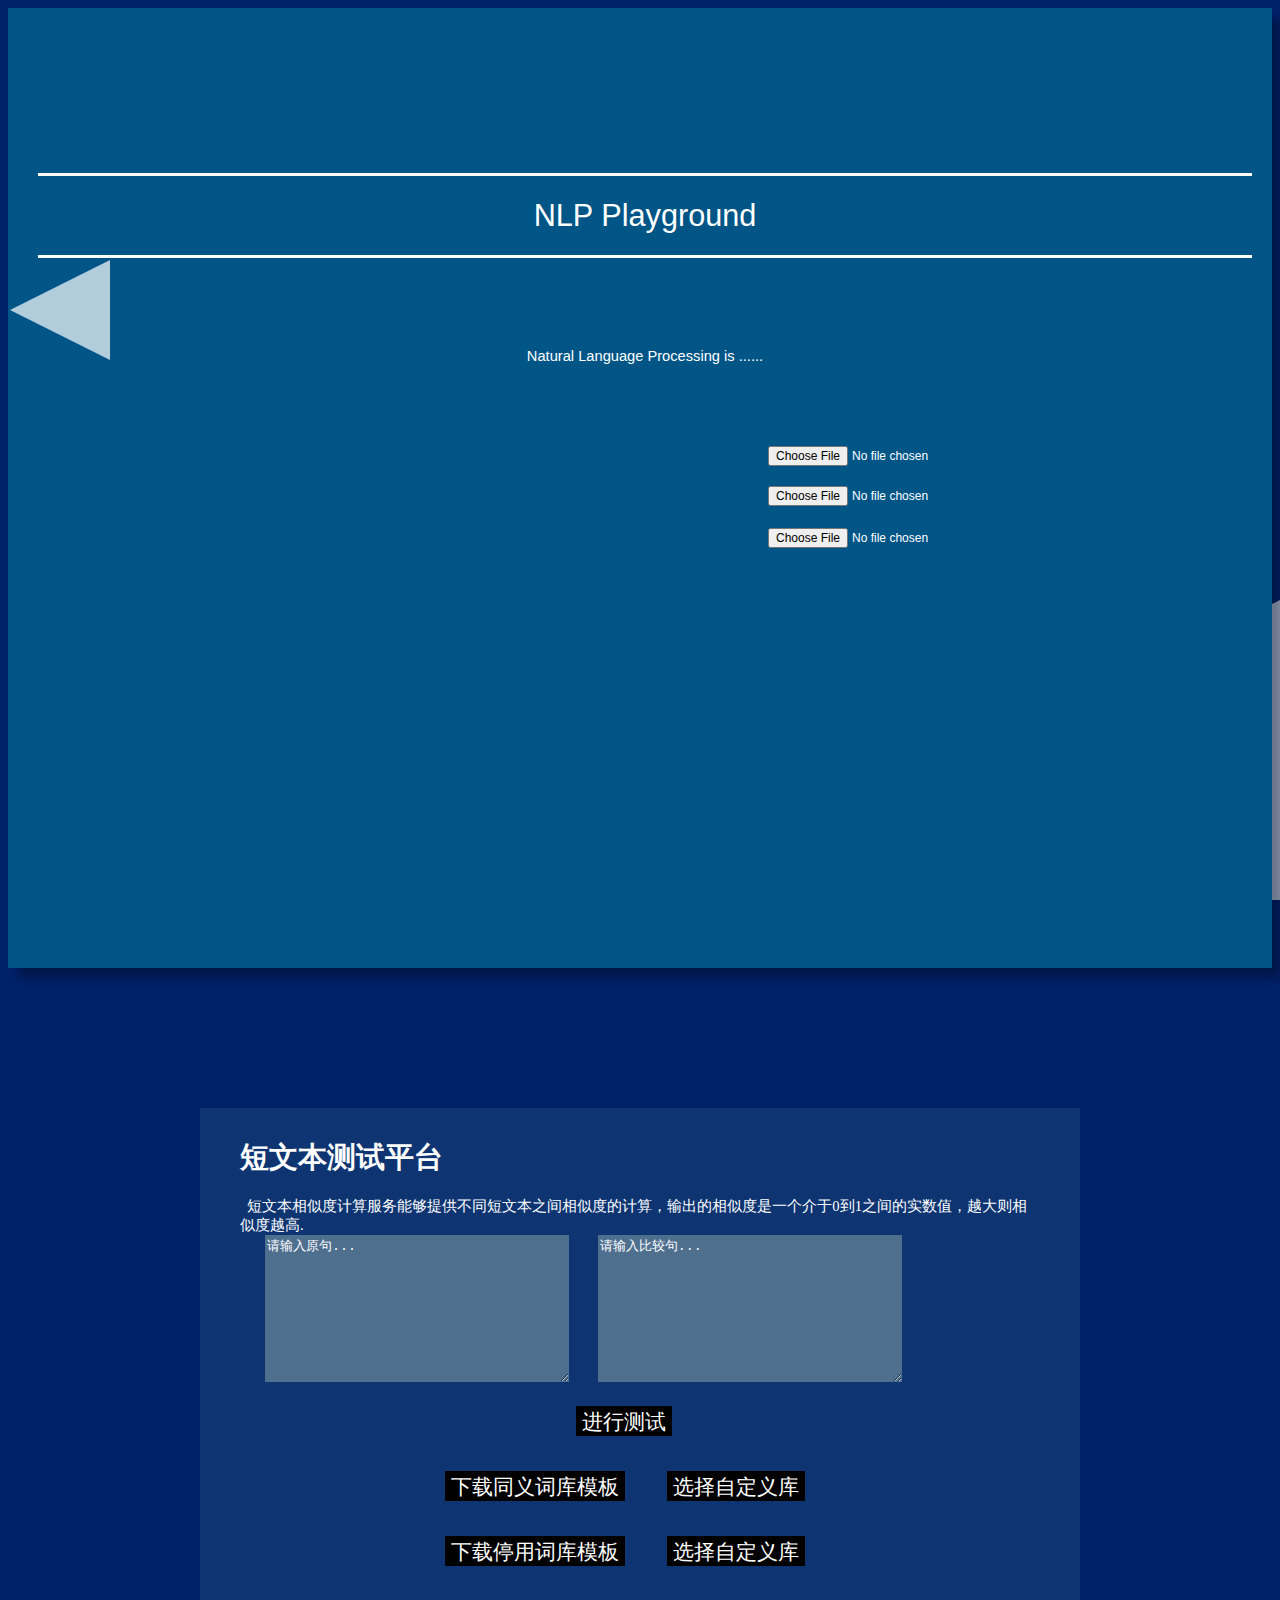
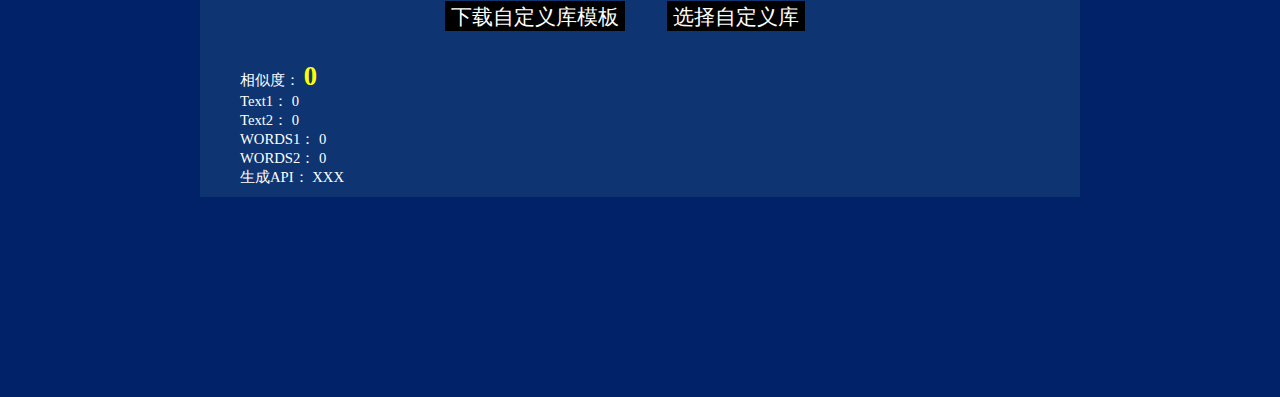
==== commit 4eee2157: "deploy new index.html, filter empty strs in syn_words_str, etc" ====
--- a/demo_app/static/index.html
+++ b/demo_app/static/index.html
@@ -1,16 +1,16 @@
 <!DOCTYPE html>
 <!-- saved from url=(0061)http://dai.deloitte.com:5566/daip/html/sentimentanalysis.html -->
 <html><head><meta http-equiv="Content-Type" content="text/html; charset=UTF-8">
-    <script type="text/javascript" src="/static/index/jquery-3.3.1.min.js.download"></script>
-
-    <link rel="stylesheet" type="text/css" href="/static/index/style.css">
-    <link rel="stylesheet" href="/static/index/bootstrap.min.css">
-    <link href="/static/index/open_sans.css" rel="stylesheet">
+    <script type="text/javascript" src="./index/jquery-3.3.1.min.js.download"></script>
+
+    <link rel="stylesheet" type="text/css" href="./index/style.css">
+    <link rel="stylesheet" href="./index/bootstrap.min.css">
+    <link href="./index/open_sans.css" rel="stylesheet">
     <meta http-equiv="X-UA-Compatible" content="IE=edge">
     <title>Natural Language Processing</title>
 </head>
 <body id="back">
-<script src="/static/index/bootstrap.min.js.download"></script>
+<script src="./index/bootstrap.min.js.download"></script>
 <div class="container-fluid">
     <div class="row">
         <div class="flex"></div>
@@ -33,17 +33,44 @@
                     </p>
                 </div>
                 <div>
-
+                    <div>
                     <textarea rows="50" cols = "4" type="text" name="text" id="OriginalText"  style="background:rgba(178,200,187,0.4);border:0px;margin-left:25px;height:143px; width:300px;" placeholder="请输入原句..."></textarea>
                     <textarea rows="50" cols = "4"  type="text" name="text" id="CompareText"  style="background:rgba(178,200,187,0.4);border:0px;margin-left:25px;height:143px; width:300px;" placeholder="请输入比较句..."></textarea><br>
-                    
+                    </div>
+<!--                     <button type="submit" name="submit" id="ChangeToStop" onclick="Stop()"><</button> -->
                     <button type="submit" name="submit" id="submitbtn" onclick="submit_btn()">进行测试</button>
+<!--                     <button type="submit" name="submit" id="ChangeToSyn" onclick="Syn()">></button> -->
+
+
                     <div id = "template" style="margin-top:15px;margin-right:40px;">
-
-                    <button type="submit" name="submit" style="background-color: black;position: relative; left:33%;" id ="download">下载自定义模板</button>
-                     <button type="submit" name="submit"  id = "chan" onclick ="Remove()" style="background-color: black;position: relative; left:35%;">选择同义词库</button>
+                    <div id="DIY" >
+                    <button type="submit"  style="height:30px;background-color: black;position: relative; left:27%;"  id="download" onclick="downloadSyn()">下载同义词库模板</button>
+                    <button type="submit"  id = "chan" onclick ="RemoveSyn()" style="height:30px;background-color: black;position: relative; left:32%;z-index: 9000">选择自定义库</button>
                                           
-                    <input type="file" value="选择自定义同同义词库" style ="width: 200px; position:absolute;top:54.3%;left:60% " id="upload"   onchange="return fileUpload_onselect()"/>
+                    <input type="file" value="选择自定义同同义词库" style ="height:28px;width: 200px; position:absolute;top:49.6%;left:60% " id="uploadSync"   onchange="return fileUpload_onselectSyn()"/>
+                    </div>
+
+
+
+
+                    <div id="DIY2" style="margin-top:15px">
+                    <button type="submit"  style="height:30px;background-color: black;position: relative; left:27%;" id="download1" onclick="downloadStop()">下载停用词库模板</button>
+                    <button type="submit"   id = "chan2" onclick ="RemoveStop()" style="height:30px;background-color: black;position: relative; left:32%;z-index: 9000">选择自定义库</button>
+                                          
+                    <input type="file" value="选择停用词库" style ="height:28px;width: 200px; position:absolute;top:54%;left:60% " id="uploadStop"   onchange="return fileUpload_onselectStop()"/>
+
+                    </div>
+
+
+
+                     <div id="DIY3" style="margin-top:15px">
+                    <button type="submit"  style="height:30px;background-color: black;position: relative; left:27%;"  onclick="downloadUser()">下载自定义库模板</button>
+                    <button type="submit"   id = "chan3" onclick ="Remove()" style="height:30px;background-color: black;position: relative; left:32%;z-index: 9000">选择自定义库</button>
+                                          
+                    <input type="file" value="选择自定义词库" style ="height:28px;width: 200px; position:absolute;top:58.7%;left:60% " id="upload3"   onchange="return fileUpload_onselect()"/>
+
+
+                    </div>
                 </div>
                 </div>
                 <div style="margin-top:30px">
@@ -62,34 +89,129 @@
                 </div>
             </div>
         </div>
-        <div id= "TABLE">
-            <table id= "table1" border="5" cellspacing="20" cellpadding="10" bgcolor="white" >
-            <tr bgcolor="gold">
-                <th>词汇</th>
-                <th>同义词</th>
-                </tr>
-            <tr>
-            </tr>
-            </table>
-
-        </div>
 
     </div>
 </div>
 <script type="text/javascript">
+        var pointsTxtSyn;
+        var pointsTxtStop;
         var pointsTxt;
 
 
+        //撤销 上传文件
+        function RemoveSyn(){
+
+            if(document.getElementById("chan").innerHTML == "选择自定义库"){
+                $("#uploadSync").click();
+            }else{
+                pointsTxtSyn = "";
+                $("#uploadSync").val("");
+                document.getElementById("chan").innerHTML = "选择自定义库";
+            }
+        }
+
+        function RemoveStop(){
+             if(document.getElementById("chan2").innerHTML == "选择自定义库"){
+                $("#uploadStop").click();
+            }else{
+                pointsTxtStop = "";
+                $("#uploadStop").val("");
+                document.getElementById("chan2").innerHTML = "选择自定义库";
+            }
+        }
+
+
         function Remove(){
-            if(document.getElementById("chan").innerHTML=="撤销"){
+         if(document.getElementById("chan3").innerHTML == "选择自定义库"){
+                $("#upload3").click();
+            }else{  
                 pointsTxt = "";
-                $("#upload").val("");
-            }
-            
-        }
+                $("#upload3").val("");
+                document.getElementById("chan3").innerHTML = "选择自定义库";
+            }
+        }
+
+
+           
+
+      function downloadStop(){ window.location.href="http://127.0.0.1:5000/samples/stop_words_samples.txt";}
+
+     function downloadSyn(){window.location.href="http://127.0.0.1:5000/samples/syn_words_samples.txt";}
+
+    function downloadUser(){window.location.href="http://127.0.0.1:5000/samples/user_dict_samples.txt";}
+
+        
+
+        
+        //自定义同意词库上传
+
+        function fileUpload_onselectSyn(){
+            document.getElementById("chan").innerHTML = "撤销同义词库";
+            var  path = $("#uploadSync").val();
+            var selectedFile = document.getElementById("uploadSync").files[0];
+            var reader = new FileReader();
+            var userAgent = navigator.userAgent;
+            if (userAgent.indexOf("Windows")!=1){
+                reader.readAsText(selectedFile,"GBK");
+
+            }else{
+                 reader.readAsText(selectedFile);
+            }
+           
+            reader.onload = function(oFREvent){
+                pointsTxtSyn = oFREvent.target.result;
+
+                 }
+        }
+
+
+        function fileUpload_onselectStop(){
+            document.getElementById("chan2").innerHTML = "撤销停用词库";
+            var  path = $("#uploadStop").val();
+            var selectedFile = document.getElementById("uploadStop").files[0];
+            var reader = new FileReader();
+            var userAgent = navigator.userAgent;
+            if (userAgent.indexOf("Windows")!=1){
+                reader.readAsText(selectedFile,"GBK");
+
+            }else{
+                 reader.readAsText(selectedFile);
+            }
+           
+            reader.onload = function(oFREvent){
+                pointsTxtStop = oFREvent.target.result;
+
+                 }
+        }
+
+        function fileUpload_onselect(){
+            document.getElementById("chan3").innerHTML = "撤销自定义库";
+            var  path = $("#upload3").val();
+            var selectedFile = document.getElementById("upload3").files[0];
+            var reader = new FileReader();
+            var userAgent = navigator.userAgent;
+            if (userAgent.indexOf("Windows")!=1){
+                reader.readAsText(selectedFile,"GBK");
+
+            }else{
+                 reader.readAsText(selectedFile);
+            }
+           
+            reader.onload = function(oFREvent){
+                pointsTxt = oFREvent.target.result;
+
+                 }
+        }
+
+
+// ###########################同义词##########################################################
+
 
         //SUbmission button "进行测试"
 		function submit_btn(){
+            // alert(pointsTxt);
+            // alert(pointsTxtStop);
+            // alert(pointsTxtSyn);
 
             var text1 = document.getElementById('OriginalText').value;
             var text2 = document.getElementById('CompareText').value;
@@ -121,7 +243,9 @@
             xhttp.send(JSON.stringify({"text1": text1,
                                        "text2": text2,
                                        "model": "paddle_bow",
-                                       "syn_words_str":pointsTxt
+                                       "syn_words_str":pointsTxtSyn,
+                                       "stop_words_str":pointsTxtStop,
+                                       "user_dict_str":pointsTxt
 
                                       }));
             
@@ -129,38 +253,7 @@
         }; 
 
 
-        $('#download').click(function(){window.location.href="http://127.0.0.1:5000/samples/syn_words_samples.txt"}) 
-
-        
-
-
-        function readFile(){
-             $("#upload").click();
-        };
-
-
-
-        function fileUpload_onselect(){
-            document.getElementById("chan").innerHTML = "撤销";
-            var  path = $("#upload").val();
-            var selectedFile = document.getElementById("upload").files[0];
-            var reader = new FileReader();
-            var userAgent = navigator.userAgent;
-            if (userAgent.indexOf("Windows")!=1){
-                reader.readAsText(selectedFile,"GBK");
-
-            }else{
-                 reader.readAsText(selectedFile);
-            }
-           
-            reader.onload = function(oFREvent){
-                pointsTxt = oFREvent.target.result;
-
-                 }
-        }
-
-
-
+        
      
   
 
--- a/demo_app/static/index/style.css
+++ b/demo_app/static/index/style.css
@@ -0,0 +1,233 @@
+body {
+    background-color:#012169;
+}
+form {
+	padding-bottom: 0px; padding-top: 0px; padding-left: 0px; margin: 0px; padding-right: 0px
+}
+p {
+	padding-bottom: 0px; padding-top: 0px; padding-left: 0px; margin: 0px; padding-right: 0px
+}
+span {
+	padding-bottom: 0px; padding-top: 0px; padding-left: 0px; margin: 0px; padding-right: 0px
+}
+input {
+    font: 12px arial;
+    color: white;
+}
+a {
+	text-decoration: none; color: #0000ff;
+}
+a:hover {
+	text-decoration: underline
+}
+#wrapper {
+	 width: 504px;  padding-bottom: 25px;  margin: 0px auto; z-index:5;
+}
+#loginform {
+	border-top: #acd8f0 1px solid; border-right: #acd8f0 1px solid; width: 504px;  border-bottom: #acd8f0 1px solid; padding-bottom: 25px; border-left: #acd8f0 1px solid; margin: 0px auto
+}
+#loginform {
+	padding-top: 18px
+}
+#loginform p {
+	margin: 5px
+}
+#chatbox {
+	overflow: auto; border-top: #acd8f0 1px solid; height: 270px; border-right: #acd8f0 1px solid; width: 430px; background: #fff; border-bottom: #acd8f0 1px solid; padding-bottom: 10px; text-align: left; padding-top: 10px; padding-left: 10px; border-left: #acd8f0 1px solid; margin: 0px auto 25px; padding-right: 10px
+}
+#usermsg {
+	border-top: #acd8f0 1px solid; border-right: #acd8f0 1px solid; width: 395px; border-bottom: #acd8f0 1px solid; border-left: #acd8f0 1px solid
+}
+#submit {
+	width: 60px
+}
+.error {
+	color: #ff0000
+}
+#menu {
+	padding-bottom: 12px; padding-top: 12px; padding-left: 25px; padding-right: 25px
+}
+.welcome {
+	margin:0 auto;
+        color:white;
+}
+.logout {
+	float: right
+}
+.msgln {
+	margin: 0px 0px 2px
+}
+
+.green-one{
+    background-color:rgba(255,255,255,.2);
+    
+	color:white;
+    font-size:9pt;
+	margin:50px auto;
+    padding:10px 40px;
+    width:800px;
+	z-index:5;
+
+}
+.green-one-sa{
+    background-color:rgba(69,137,148,.2);
+    
+	color:white;
+   
+
+    font-size:11pt;
+	margin:200px auto;
+    padding:10px 40px;
+    width:800px;
+	z-index:5;
+
+}
+.sidebar{
+    position:relative;
+    
+    background-color:#005587;
+    font-family:'Open Sans', sans-serif;
+    font-weight:100;
+    color:white;
+    border:30px solid #005587;
+    border-right-color: transparent;
+    border-right:20px solid transparent;
+    padding-right: -30px;
+    box-shadow: 10px 10px 10px rgba(0,0,0,.3);
+    height:100%;
+}
+.english:first-child:first-letter {
+    color:#86bc25;
+    float:right;
+    font-size:23pt;
+    line-height: 20pt;
+    
+}
+#back{
+    background-color:#012169;
+}
+
+.head{
+	position:relative;
+    top:15vh;
+    text-align: center;
+    font-size:23pt;
+    font-family:'Open Sans', sans-serif;
+    font-weight:100;
+    line-height: 29pt;
+}
+
+.english{
+	position:relative;
+    top:25vh;
+    text-align: center;
+    font-weight: 100;
+    font-size: 11pt;
+}
+.flex{
+    width:0;
+    height:0;
+    border-left:400px solid white;
+    border-top: 200px solid transparent;
+    border-bottom: 200px solid transparent;
+    position:absolute;
+    z-index:0;
+    top:200px;
+    left:100px;
+}
+.flex1{
+    width:0;
+    height:0;
+    border-left:100px solid transparent;
+    border-right: 100px solid rgba(255,255,255,.7);
+    border-top: 50px solid transparent;
+    border-bottom: 50px solid transparent;
+    position:absolute;
+    z-index:0;
+    top:260px;
+    left:-90px;
+    
+    
+}
+.flex2{
+    width:0;
+    height:0;
+    border-right: 600px solid rgba(255,255,255,.6);
+    border-top: 300px solid transparent;
+    border-bottom:0px solid transparent;
+    position:absolute;
+    z-index:-1;
+    bottom:0;
+    right:0;
+}
+
+.head{
+    border-top: 3px solid white;
+    border-bottom: 3px solid white;
+    padding:20px 0px;
+}
+    
+figure {
+    width: 50%;
+    float: left;
+    margin: 0 auto;
+    text-align: center;
+    
+}
+.img{
+    width:400px;
+    margin:0 auto;
+}
+.div-center{
+    text-align: center; /*让div内部文字居中*/
+    position: absolute;
+    top: 0;
+    left: 0;
+    right: 0;
+    bottom: 0;
+}
+.stretch{
+    position:relative;
+    height:100vh;
+}
+
+textarea::-webkit-input-placeholder{
+            color:white;
+        }
+
+button{
+    height:30px;
+    position:relative;
+    left:42%;
+    top:10px;
+    background:black;
+    border:0px;
+    color: white;
+    font-size:16pt;
+    margin:10px auto;
+}
+
+
+
+#resultscore{
+    font-size: 20pt;
+    font-weight: bold;
+    color: yellow;
+}
+
+
+#change{
+    background-color: rgba(178,200,187,0.4);
+}
+
+
+textarea{
+    color:white;
+}
+
+#table1{
+    position:absolute;
+    right:0px;
+    display: none;
+};
+
